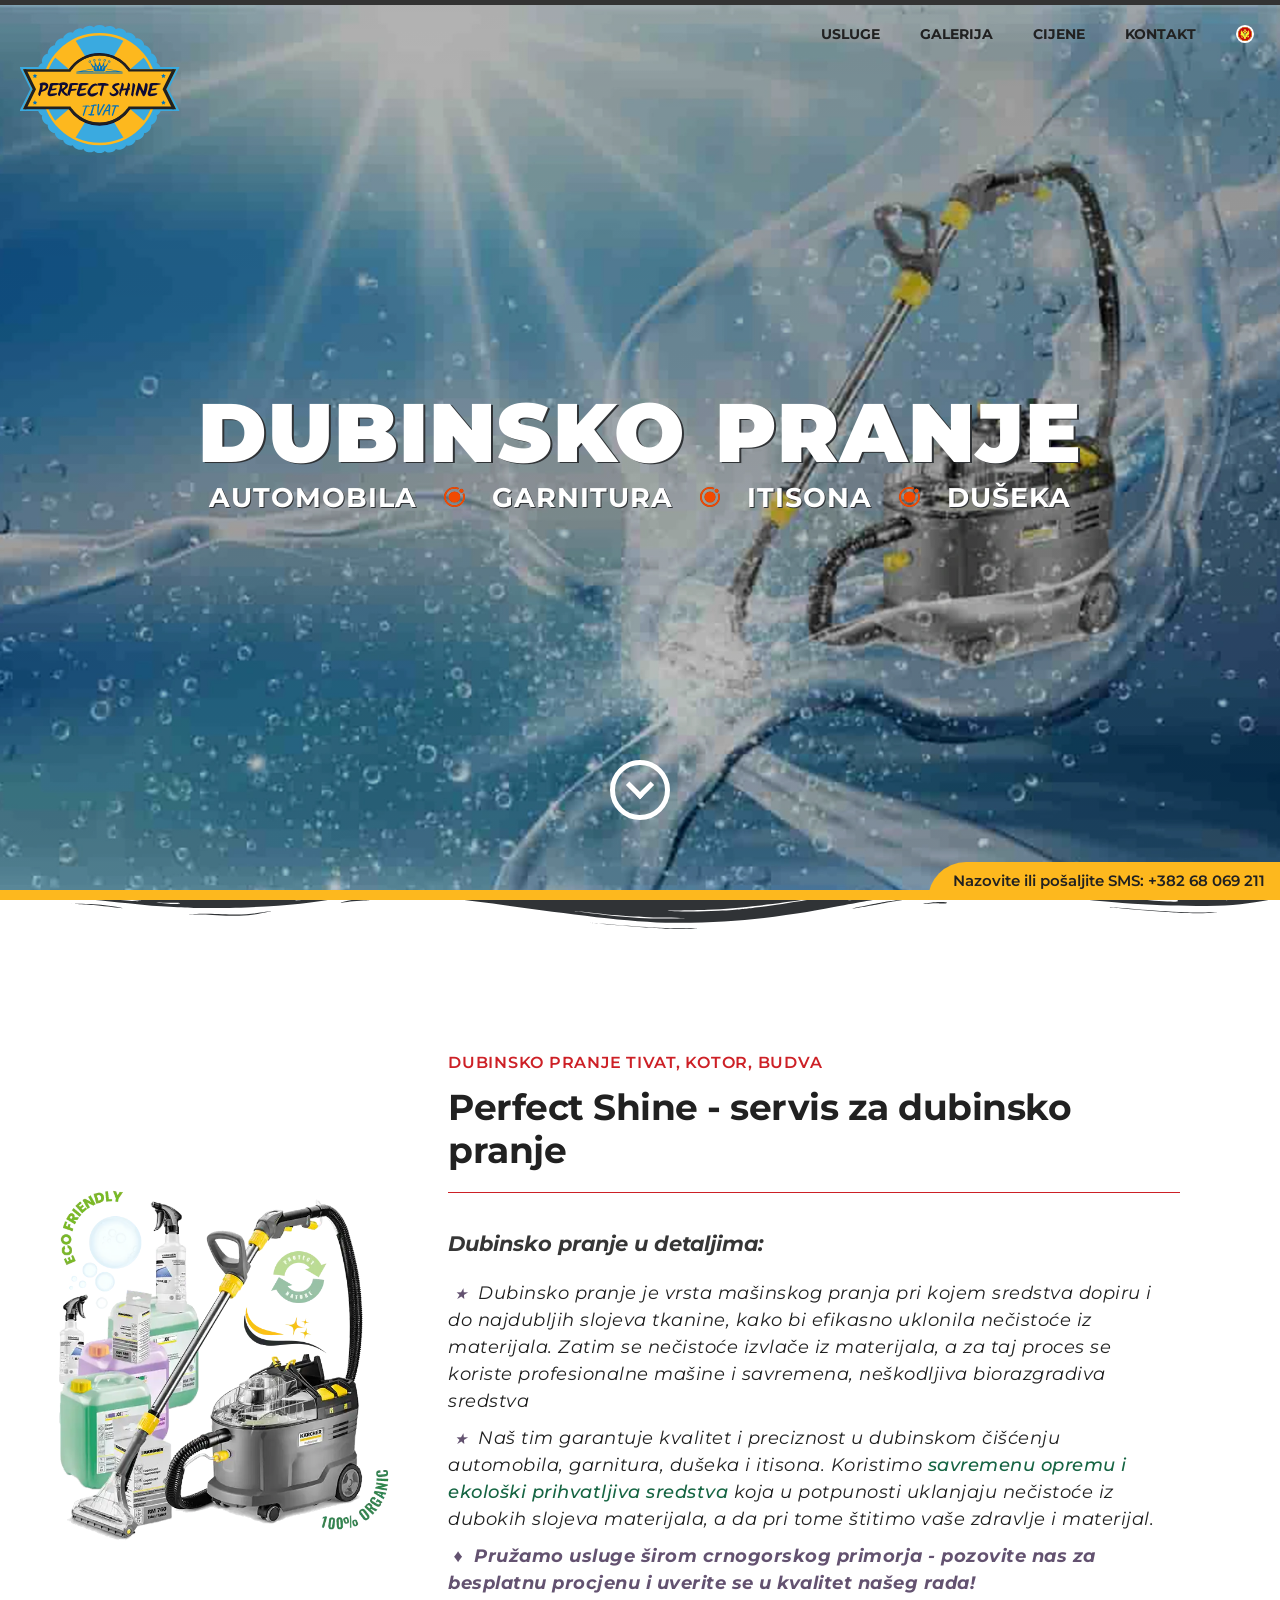
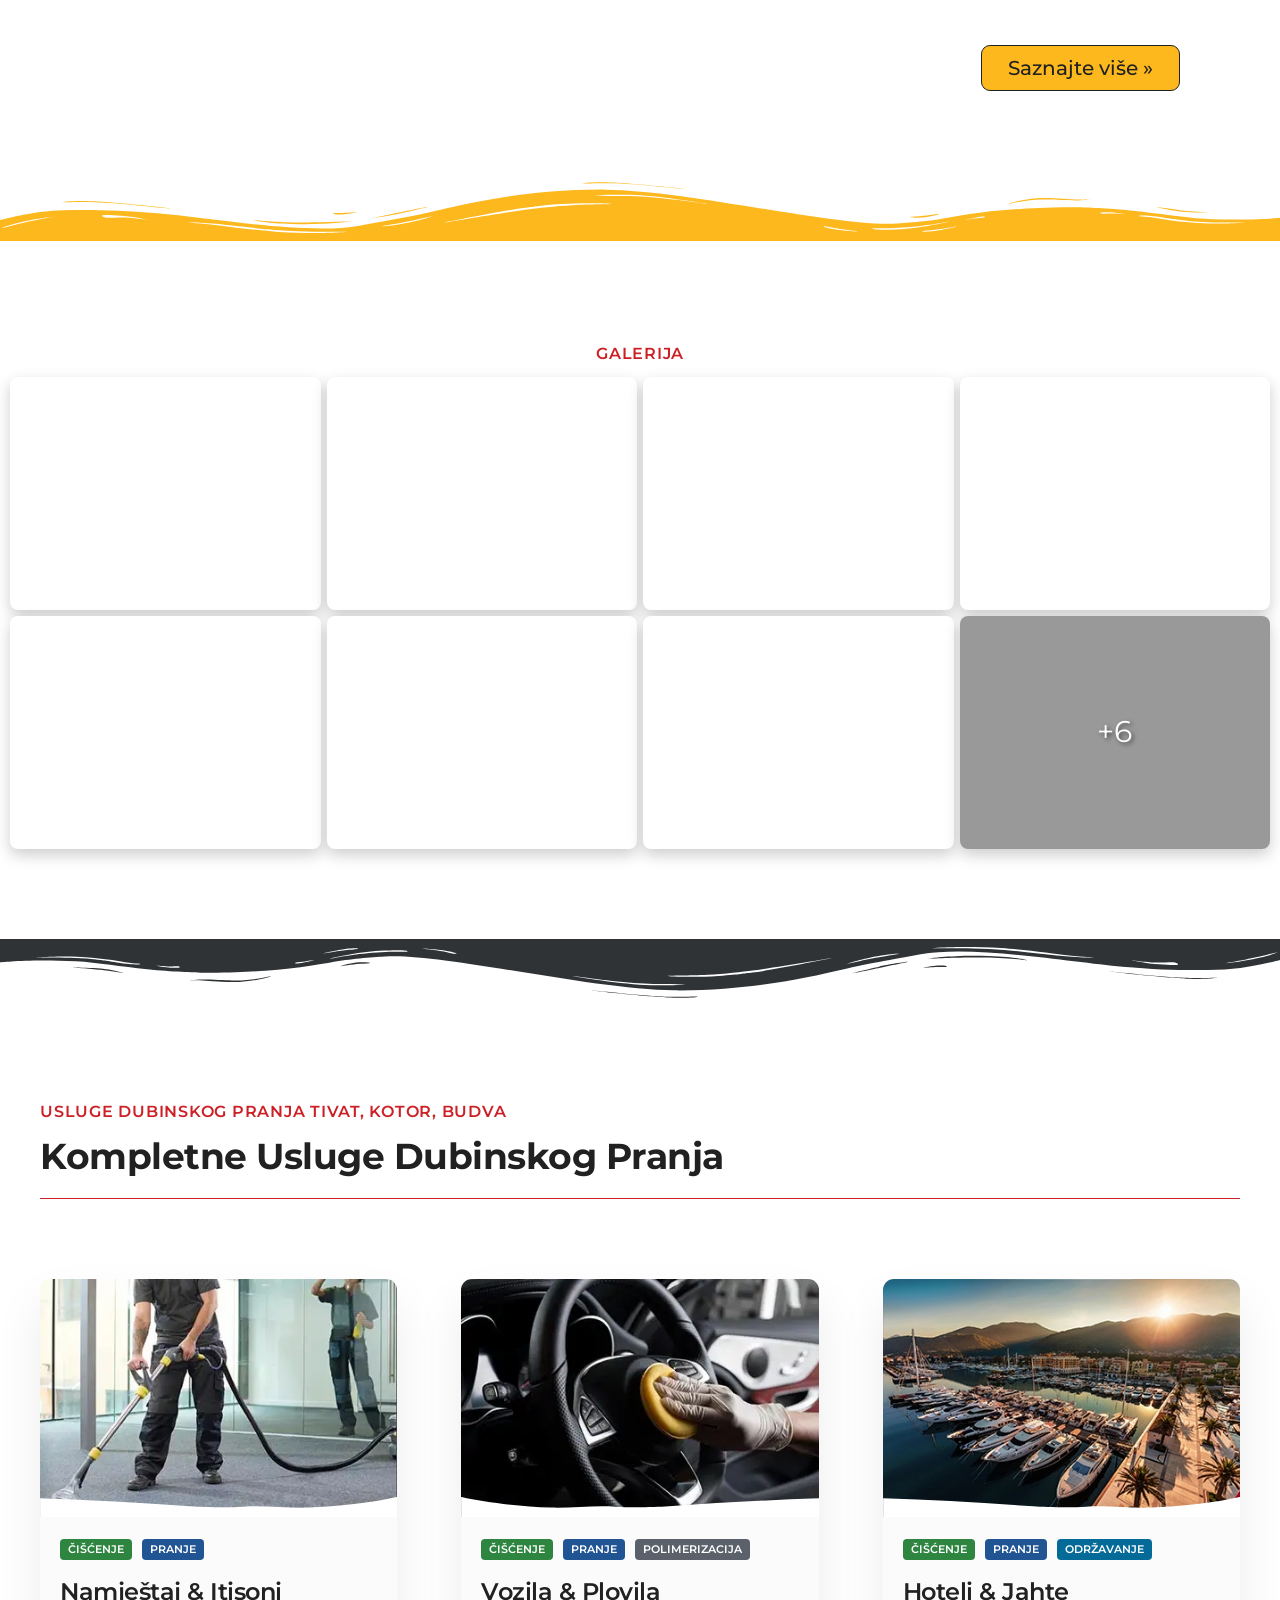
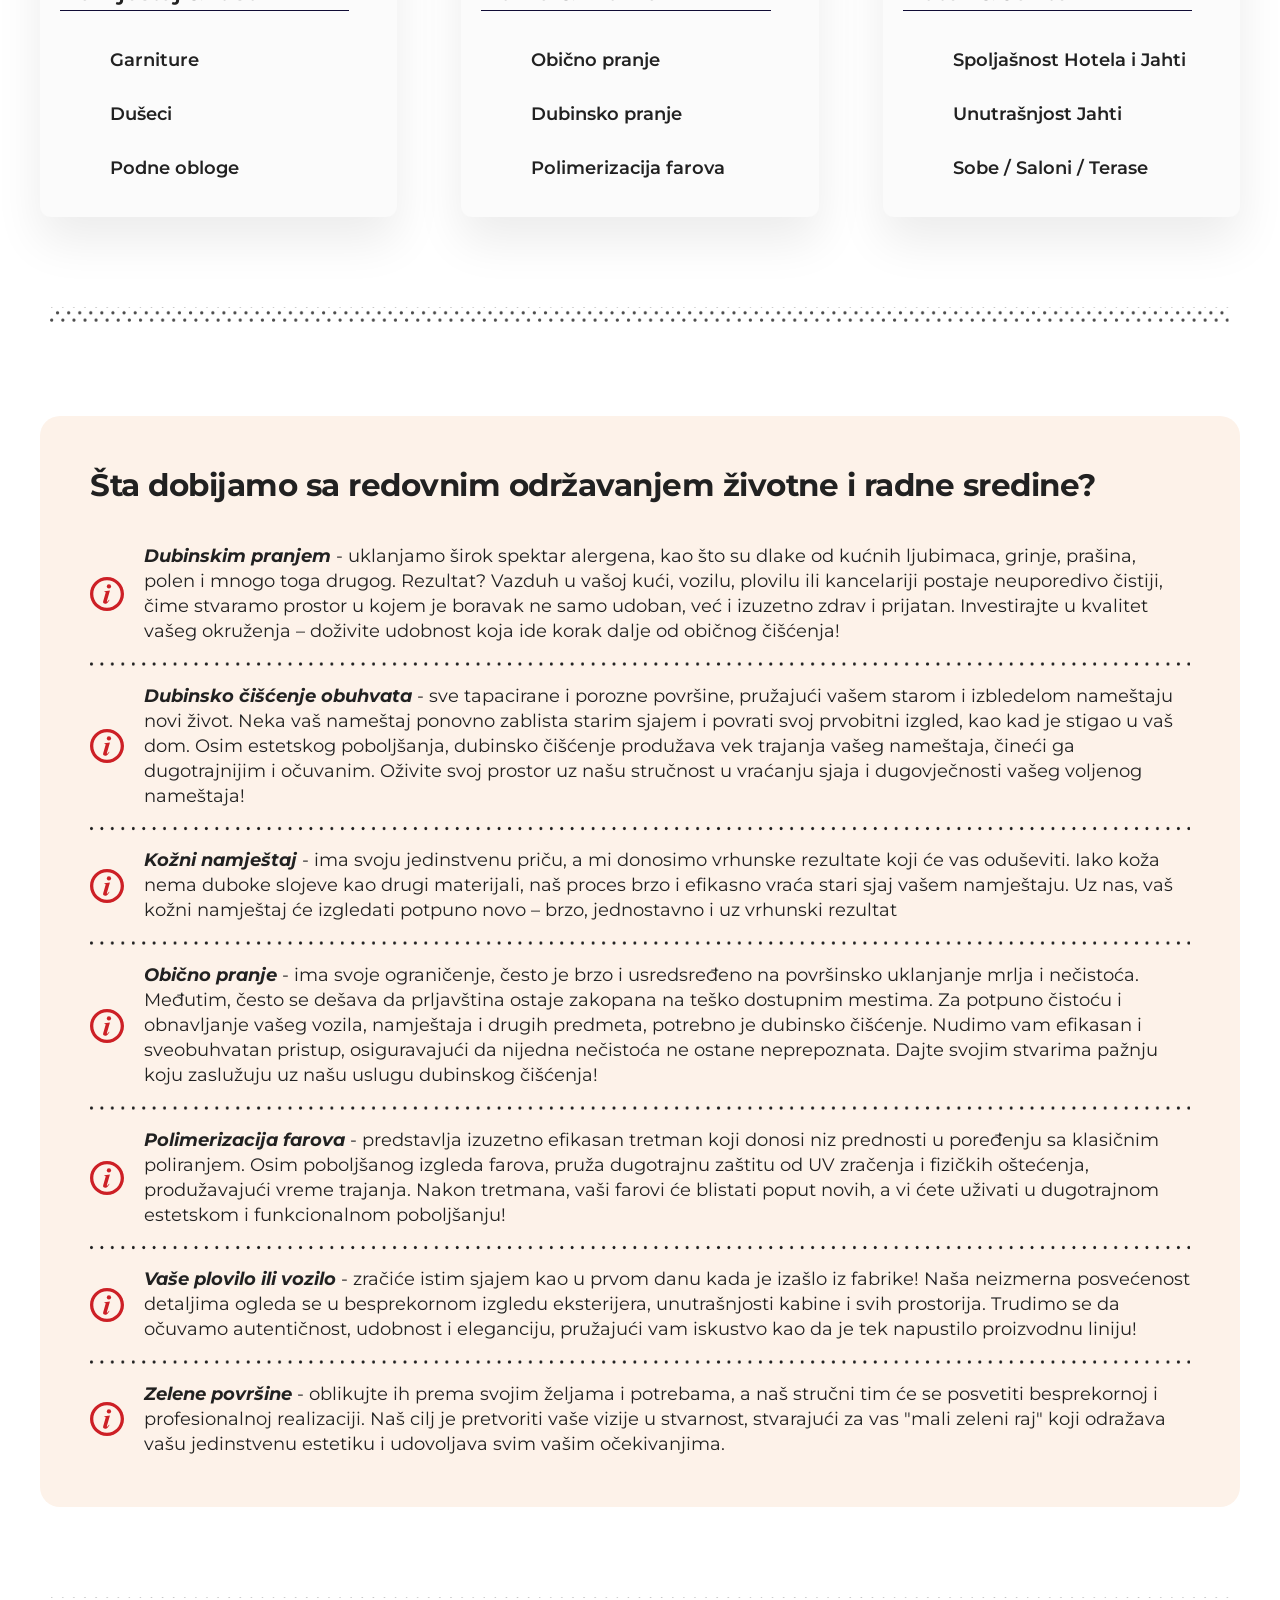
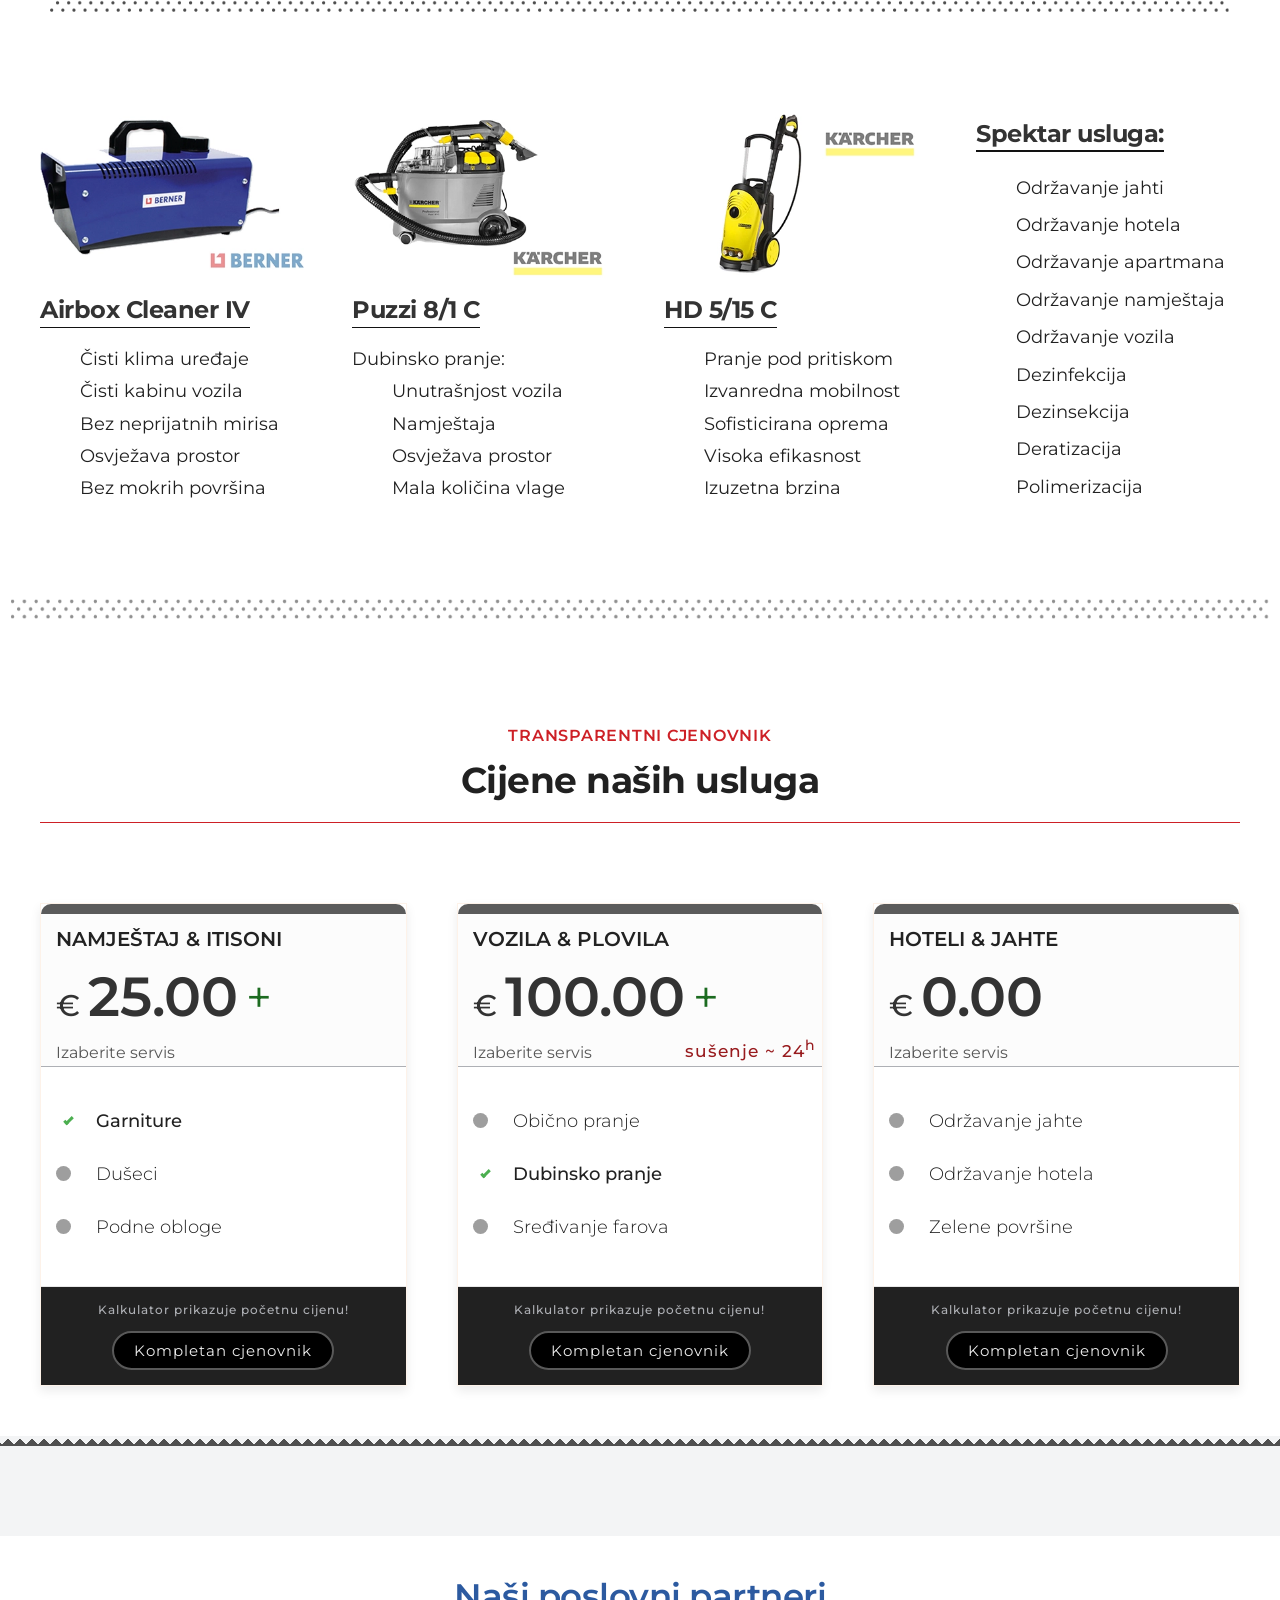
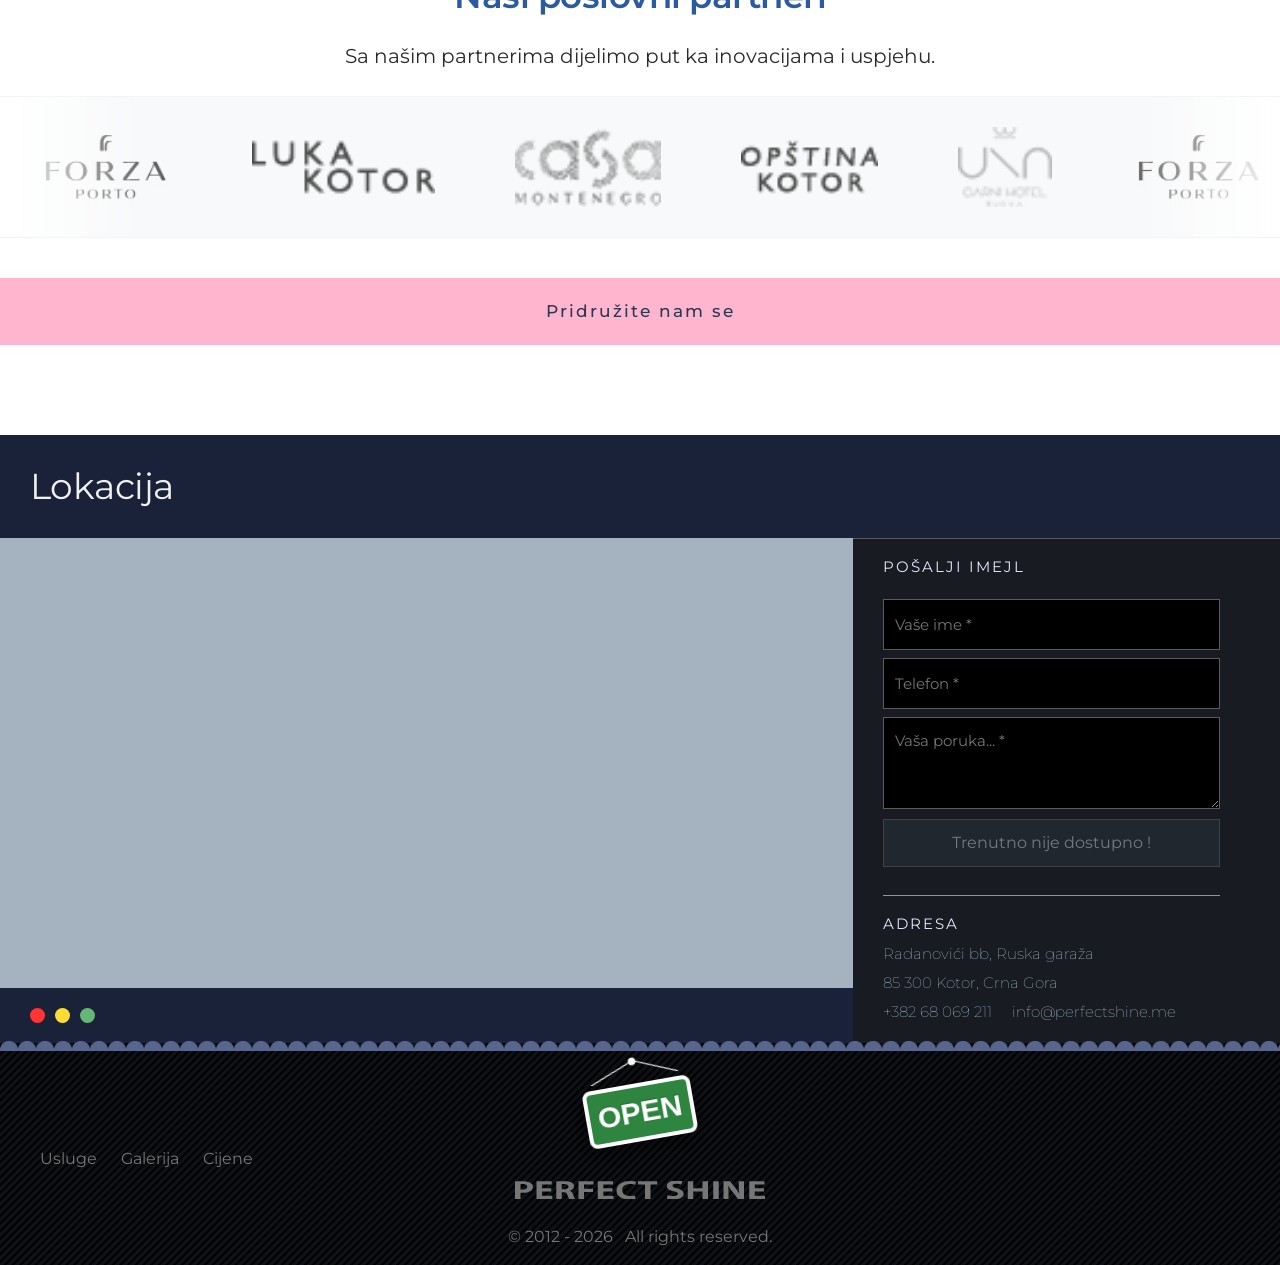
==== index.html @ 64f1d5a4 "add favicon for github" ====
<!DOCTYPE html>
<html lang="sr">

<head>
    <meta charset="UTF-8">
    <meta name="viewport" content="width=device-width, initial-scale=1.0">
    <meta name="google" content="notranslate">
    <meta name="theme-color" content="#fdc64a">
    <meta name="author" content="Siniša Terzić">

    <!-- SEO Meta Tags -->
    <meta name="description"
        content="Dubinsko pranje Tivat, Kotor, Budva | Čišćenje automobila, namještaja, jahti, hotela | Besplatna procjena | Radimo 7 dana | +382 68 069 211">
    <!-- SEO hreflang Tags -->
    <link rel="alternate" hreflang="sr-RS" href="https://perfectshine.me/">
    <link rel="alternate" hreflang="x-default" href="https://perfectshine.me/">

    <!-- Canonical URL -->
    <link rel="canonical" href="https://perfectshine.me/">

    <!-- Favicon sekcija -->
    <link rel="icon" href="/favicon.ico" sizes="any">
    <link rel="shortcut icon" type="image/x-icon" href="./favicon.ico">
    <link rel="icon" type="image/svg+xml" href="/favicon.svg">
    <link rel="icon" type="image/png" href="/favicon-96x96.png" sizes="96x96">
    <link rel="apple-touch-icon" href="/apple-touch-icon.png">
    <link rel="manifest" href="/site.webmanifest" />

    <title>Dubinsko Pranje Tivat, Kotor, Budva | Perfect Shine</title>

    <!-- CSS Stylesheets -->
    <link rel="stylesheet" href="css/base/reset.css">
    <link rel="stylesheet" href="css/base/variables.css">
    <link rel="stylesheet" href="css/base/typography.css">
    <link rel="stylesheet" href="css/utilities/spacing.css">
    <link rel="stylesheet" href="css/utilities/layout.css">
    <link rel="stylesheet" href="css/components/components.css">
    <link rel="stylesheet" href="css/sections/header.css">
    <link rel="stylesheet" href="css/sections/hero.css">
    <link rel="stylesheet" href="css/sections/about.css">
    <link rel="stylesheet" href="css/sections/gallery.css">
    <link rel="stylesheet" href="css/sections/service.css">
    <link rel="stylesheet" href="css/sections/pricing.css">
    <link rel="stylesheet" href="css/sections/partners.css">
    <link rel="stylesheet" href="css/sections/contact.css">
    <link rel="stylesheet" href="css/sections/footer.css">
    <link rel="stylesheet" href="css/global/queries.css">

    <!-- Icons -->
    <script type="module" src="https://unpkg.com/ionicons@5.4.0/dist/ionicons/ionicons.esm.js"></script>
    <script nomodule="" src="https://unpkg.com/ionicons@5.4.0/dist/ionicons/ionicons.js"></script>
</head>

<body>
    <!-- Loader -->
    <div class="loader-wrapper" id="loaderWrapper">
        <div class="loader-section section-left"></div>
        <div class="loader-section section-right"></div>
        <div class="loader"></div>
        <div class="loader-image">
            <img src="img/logo/logo.svg" alt="Logo loader center">
        </div>
    </div> <!-- end Loader -->


    <!-- HEADER ================================== -->
    <header class="header" id="header">
        <div class="nav flex justify-between pt-25 pr-20 pl-20">
            <!-- VELIKI LOGO (logo) i MALI LOGO (logo-sm) -->
            <a href="#hero">
                <img class="logo" width="100" height="80" alt="Dubinsko pranje logo" src="img/logo/logo.svg">
                <img class="logo-sm hidden" width="100" height="7" alt="Dubinsko pranje logo"
                    src="img/logo/logo-sm.svg">
            </a>

            <nav class="main-nav">
                <div class="main-nav-list flex align-center">
                    <a class="main-nav-link" href="#services" data-i18n="nav.services">Usluge</a>
                    <a class="main-nav-link" href="#gallerySection" data-i18n="nav.gallery">Galerija</a>
                    <a class="main-nav-link" href="#pricing" data-i18n="nav.pricing">Cijene</a>
                    <a class="main-nav-link" href="#contact" data-i18n="nav.contact">Kontakt</a>

                    <!-- Dugme za promenu jezika -->
                    <button id="languageImg" class="language-btn" type="button">
                        <img src="img/flag/mne+.svg" alt="Srpski" width="24" height="24">
                    </button>

                    <!-- PADAJUĆI MENI -->
                    <div class="language flex gap-5 hidden">
                        <button class="flagLink" data-lang-code="sr">
                            <img class="flag" src="img/flag/mne.svg" alt="Srpski" width="20" height="20">
                            Crnogorski
                        </button>
                        <button class="flagLink" data-lang-code="en">
                            <img class="flag" src="img/flag/eng.svg" alt="English" width="20" height="20">
                            English
                        </button>
                        <button class="flagLink" data-lang-code="ru">
                            <img class="flag" src="img/flag/rus.svg" alt="Русский" width="20" height="20">
                            Русский
                        </button>
                    </div>

                </div>
            </nav>

            <button class="btn-mobile-nav hidden">
                <ion-icon class="icon-mobile-nav" name="menu-outline"></ion-icon>
                <ion-icon class="icon-mobile-nav close hidden" name="close-outline"></ion-icon>
            </button>
        </div>
    </header> <!-- END HEADER -->


    <!-- HERO ================================== -->
    <section class="hero grid" id="hero">
        <div class="hero-text-box">
            <h1 class="h1" data-i18n="hero.title">DUBINSKO PRANJE</h1>

            <p>
                <span data-i18n="hero.item1">Automobila</span>
                <span class="hero-text-box-icon">
                    &nbsp;
                    <img class="header-icon" src="img/icon/header-icon.svg" alt="cristal clear icon">
                    &nbsp;
                </span>
                <span data-i18n="hero.item2">Garnitura</span>
                <span class="hero-text-box-icon">
                    &nbsp;
                    <img class="header-icon" src="img/icon/header-icon.svg" alt="cristal clear icon">
                    &nbsp;
                </span>
                <span data-i18n="hero.item3">Itisona</span>
                <span class="hero-text-box-icon">
                    &nbsp;
                    <img class="header-icon" src="img/icon/header-icon.svg" alt="cristal clear icon">
                    &nbsp;
                </span>
                <span data-i18n="hero.item4">Dušeka</span>
            </p>

            <div class="call-us top-left-radius">
                <span class="call-us-text" data-i18n="callUs.prompt">Nazovite ili pošaljite
                    SMS:
                </span>
                <span class="call-us-icon">
                    ☎&nbsp;
                </span>

                <button class="phone-number" data-i18n="callUs.number">+382 68 069 211</button>

                <div class="call-options flex hidden">
                    <a href="tel:+38268069211" class="call-option flex gap-10 align-center"><img
                            src="img/call/viber_152851.png" alt="phone" width="128" height="128">Phone</a>
                    <a href="viber://add?number=%2B38268069211" class="call-option flex gap-10 align-center"><img
                            src="img/call/viber_2504948.png" alt="viber" width="128" height="128"> Viber</a>
                    <a href="https://wa.me/38268069211" class="call-option flex gap-10 align-center"><img
                            src="img/call/whatsapp_3536445.png" alt="whatsapp" width="128" height="128"> WhatsApp</a>
                </div>
            </div>

            <a id="scroll-down-arrow" href="#about"><span class="scroll-down-arrow"
                    data-i18n="hero.aboutLink">About</span></a>
        </div>
    </section> <!-- END HERO -->


    <!-- BORDER - dark fill top -->
    <div class="elementor-shape-1">
        <svg xmlns="http://www.w3.org/2000/svg" viewBox="0 0 283.5 27.8" preserveAspectRatio="none">
            <path class="elementor-shape-fill"
                d="M283.5,9.7c0,0-7.3,4.3-14,4.6c-6.8,0.3-12.6,0-20.9-1.5c-11.3-2-33.1-10.1-44.7-5.7	s-12.1,4.6-18,7.4c-6.6,3.2-20,9.6-36.6,9.3C131.6,23.5,99.5,7.2,86.3,8c-1.4,0.1-6.6,0.8-10.5,2c-3.8,1.2-9.4,3.8-17,4.7	c-3.2,0.4-8.3,1.1-14.2,0.9c-1.5-0.1-6.3-0.4-12-1.6c-5.7-1.2-11-3.1-15.8-3.7C6.5,9.2,0,10.8,0,10.8V0h283.5V9.7z M260.8,11.3	c-0.7-1-2-0.4-4.3-0.4c-2.3,0-6.1-1.2-5.8-1.1c0.3,0.1,3.1,1.5,6,1.9C259.7,12.2,261.4,12.3,260.8,11.3z M242.4,8.6	c0,0-2.4-0.2-5.6-0.9c-3.2-0.8-10.3-2.8-15.1-3.5c-8.2-1.1-15.8,0-15.1,0.1c0.8,0.1,9.6-0.6,17.6,1.1c3.3,0.7,9.3,2.2,12.4,2.7	C239.9,8.7,242.4,8.6,242.4,8.6z M185.2,8.5c1.7-0.7-13.3,4.7-18.5,6.1c-2.1,0.6-6.2,1.6-10,2c-3.9,0.4-8.9,0.4-8.8,0.5	c0,0.2,5.8,0.8,11.2,0c5.4-0.8,5.2-1.1,7.6-1.6C170.5,14.7,183.5,9.2,185.2,8.5z M199.1,6.9c0.2,0-0.8-0.4-4.8,1.1	c-4,1.5-6.7,3.5-6.9,3.7c-0.2,0.1,3.5-1.8,6.6-3C197,7.5,199,6.9,199.1,6.9z M283,6c-0.1,0.1-1.9,1.1-4.8,2.5s-6.9,2.8-6.7,2.7	c0.2,0,3.5-0.6,7.4-2.5C282.8,6.8,283.1,5.9,283,6z M31.3,11.6c0.1-0.2-1.9-0.2-4.5-1.2s-5.4-1.6-7.8-2C15,7.6,7.3,8.5,7.7,8.6	C8,8.7,15.9,8.3,20.2,9.3c2.2,0.5,2.4,0.5,5.7,1.6S31.2,11.9,31.3,11.6z M73,9.2c0.4-0.1,3.5-1.6,8.4-2.6c4.9-1.1,8.9-0.5,8.9-0.8	c0-0.3-1-0.9-6.2-0.3S72.6,9.3,73,9.2z M71.6,6.7C71.8,6.8,75,5.4,77.3,5c2.3-0.3,1.9-0.5,1.9-0.6c0-0.1-1.1-0.2-2.7,0.2	C74.8,5.1,71.4,6.6,71.6,6.7z M93.6,4.4c0.1,0.2,3.5,0.8,5.6,1.8c2.1,1,1.8,0.6,1.9,0.5c0.1-0.1-0.8-0.8-2.4-1.3	C97.1,4.8,93.5,4.2,93.6,4.4z M65.4,11.1c-0.1,0.3,0.3,0.5,1.9-0.2s2.6-1.3,2.2-1.2s-0.9,0.4-2.5,0.8C65.3,10.9,65.5,10.8,65.4,11.1	z M34.5,12.4c-0.2,0,2.1,0.8,3.3,0.9c1.2,0.1,2,0.1,2-0.2c0-0.3-0.1-0.5-1.6-0.4C36.6,12.8,34.7,12.4,34.5,12.4z M152.2,21.1	c-0.1,0.1-2.4-0.3-7.5-0.3c-5,0-13.6-2.4-17.2-3.5c-3.6-1.1,10,3.9,16.5,4.1C150.5,21.6,152.3,21,152.2,21.1z">
            </path>
            <path class="elementor-shape-fill"
                d="M269.6,18c-0.1-0.1-4.6,0.3-7.2,0c-7.3-0.7-17-3.2-16.6-2.9c0.4,0.3,13.7,3.1,17,3.3	C267.7,18.8,269.7,18,269.6,18z">
            </path>
            <path class="elementor-shape-fill"
                d="M227.4,9.8c-0.2-0.1-4.5-1-9.5-1.2c-5-0.2-12.7,0.6-12.3,0.5c0.3-0.1,5.9-1.8,13.3-1.2	S227.6,9.9,227.4,9.8z">
            </path>
            <path class="elementor-shape-fill"
                d="M204.5,13.4c-0.1-0.1,2-1,3.2-1.1c1.2-0.1,2,0,2,0.3c0,0.3-0.1,0.5-1.6,0.4	C206.4,12.9,204.6,13.5,204.5,13.4z">
            </path>
            <path class="elementor-shape-fill"
                d="M201,10.6c0-0.1-4.4,1.2-6.3,2.2c-1.9,0.9-6.2,3.1-6.1,3.1c0.1,0.1,4.2-1.6,6.3-2.6	S201,10.7,201,10.6z">
            </path>
            <path class="elementor-shape-fill"
                d="M154.5,26.7c-0.1-0.1-4.6,0.3-7.2,0c-7.3-0.7-17-3.2-16.6-2.9c0.4,0.3,13.7,3.1,17,3.3	C152.6,27.5,154.6,26.8,154.5,26.7z">
            </path>
            <path class="elementor-shape-fill"
                d="M41.9,19.3c0,0,1.2-0.3,2.9-0.1c1.7,0.2,5.8,0.9,8.2,0.7c4.2-0.4,7.4-2.7,7-2.6	c-0.4,0-4.3,2.2-8.6,1.9c-1.8-0.1-5.1-0.5-6.7-0.4S41.9,19.3,41.9,19.3z">
            </path>
            <path class="elementor-shape-fill"
                d="M75.5,12.6c0.2,0.1,2-0.8,4.3-1.1c2.3-0.2,2.1-0.3,2.1-0.5c0-0.1-1.8-0.4-3.4,0	C76.9,11.5,75.3,12.5,75.5,12.6z">
            </path>
            <path class="elementor-shape-fill"
                d="M15.6,13.2c0-0.1,4.3,0,6.7,0.5c2.4,0.5,5,1.9,5,2c0,0.1-2.7-0.8-5.1-1.4	C19.9,13.7,15.7,13.3,15.6,13.2z">
            </path>
        </svg>
    </div>


    <!-- ABOUT ================================== -->
    <section class="section-about pt-90 mb-90 grid col-40-60" id="about">
        <div class="clear-effect">
            <img class="img about-photo" width="770" height="650" src="img/about/puzi-hero+.webp"
                alt="Perfect Shine - servis za dubinsko pranje">
        </div>

        <div class="aboutUs">
            <span class="subheading" data-i18n="about.subheading">Dubinsko pranje Tivat, Kotor, Budva</span>
            <h2 class="h2" data-i18n="about.title">Perfect Shine - servis za dubinsko pranje</h2>

            <div class="about-description grid gap-10">
                <h3 class="lead text-i" data-i18n-html="about.lead">
                    <strong>Dubinsko pranje u detaljima:</strong>
                </h3>

                <p class="p text-i" data-i18n-html="about.description1">
                    &nbsp;<span style="color: #635270; font-size: 1.5rem;">&#9733;</span>&nbsp;&nbsp;Dubinsko pranje je
                    vrsta mašinskog pranja pri kojem sredstva dopiru i do najdubljih slojeva tkanine, kako bi efikasno
                    uklonila nečistoće iz materijala. Zatim se nečistoće izvlače iz materijala, a za taj proces se
                    koriste profesionalne mašine i savremena, neškodljiva biorazgradiva sredstva
                </p>

                <p class="p text-i" data-i18n-html="about.description2">
                    &nbsp;<span style="color: #635270; font-size: 1.5rem;">&#9733;</span>&nbsp;&nbsp;Naš tim garantuje
                    kvalitet i preciznost u dubinskom čišćenju automobila, garnitura, dušeka i itisona. Koristimo <a
                        href="#featuree" class="link">savremenu opremu i ekološki prihvatljiva sredstva</a> koja u
                    potpunosti uklanjaju nečistoće iz dubokih slojeva materijala, a da pri tome štitimo vaše zdravlje i
                    materijal.
                </p>

                <p class="p text-i" data-i18n-html="about.description3">
                    &nbsp;<span style="color: #635270; font-size: 1.8rem;">&#9830;</span>&nbsp;&nbsp;<strong
                        class="highlighting">Pružamo usluge širom crnogorskog primorja - pozovite nas za besplatnu
                        procjenu i uverite se u kvalitet našeg rada!</strong>
                </p>
            </div>

            <div class="btn-aboutUs">
                <a href="#services" class="btn btn--full" data-i18n="about.button">Saznajte više &#187;</a>
            </div>
        </div>
    </section> <!-- END ABOUT -->


    <!-- BORDER - yellow fill top -->
    <div class="elementor-shape-3">
        <svg xmlns="http://www.w3.org/2000/svg" viewBox="0 0 283.5 27.8" preserveAspectRatio="none">
            <path class="elementor-shape-fill"
                d="M283.5,9.7c0,0-7.3,4.3-14,4.6c-6.8,0.3-12.6,0-20.9-1.5c-11.3-2-33.1-10.1-44.7-5.7	s-12.1,4.6-18,7.4c-6.6,3.2-20,9.6-36.6,9.3C131.6,23.5,99.5,7.2,86.3,8c-1.4,0.1-6.6,0.8-10.5,2c-3.8,1.2-9.4,3.8-17,4.7	c-3.2,0.4-8.3,1.1-14.2,0.9c-1.5-0.1-6.3-0.4-12-1.6c-5.7-1.2-11-3.1-15.8-3.7C6.5,9.2,0,10.8,0,10.8V0h283.5V9.7z M260.8,11.3	c-0.7-1-2-0.4-4.3-0.4c-2.3,0-6.1-1.2-5.8-1.1c0.3,0.1,3.1,1.5,6,1.9C259.7,12.2,261.4,12.3,260.8,11.3z M242.4,8.6	c0,0-2.4-0.2-5.6-0.9c-3.2-0.8-10.3-2.8-15.1-3.5c-8.2-1.1-15.8,0-15.1,0.1c0.8,0.1,9.6-0.6,17.6,1.1c3.3,0.7,9.3,2.2,12.4,2.7	C239.9,8.7,242.4,8.6,242.4,8.6z M185.2,8.5c1.7-0.7-13.3,4.7-18.5,6.1c-2.1,0.6-6.2,1.6-10,2c-3.9,0.4-8.9,0.4-8.8,0.5	c0,0.2,5.8,0.8,11.2,0c5.4-0.8,5.2-1.1,7.6-1.6C170.5,14.7,183.5,9.2,185.2,8.5z M199.1,6.9c0.2,0-0.8-0.4-4.8,1.1	c-4,1.5-6.7,3.5-6.9,3.7c-0.2,0.1,3.5-1.8,6.6-3C197,7.5,199,6.9,199.1,6.9z M283,6c-0.1,0.1-1.9,1.1-4.8,2.5s-6.9,2.8-6.7,2.7	c0.2,0,3.5-0.6,7.4-2.5C282.8,6.8,283.1,5.9,283,6z M31.3,11.6c0.1-0.2-1.9-0.2-4.5-1.2s-5.4-1.6-7.8-2C15,7.6,7.3,8.5,7.7,8.6	C8,8.7,15.9,8.3,20.2,9.3c2.2,0.5,2.4,0.5,5.7,1.6S31.2,11.9,31.3,11.6z M73,9.2c0.4-0.1,3.5-1.6,8.4-2.6c4.9-1.1,8.9-0.5,8.9-0.8	c0-0.3-1-0.9-6.2-0.3S72.6,9.3,73,9.2z M71.6,6.7C71.8,6.8,75,5.4,77.3,5c2.3-0.3,1.9-0.5,1.9-0.6c0-0.1-1.1-0.2-2.7,0.2	C74.8,5.1,71.4,6.6,71.6,6.7z M93.6,4.4c0.1,0.2,3.5,0.8,5.6,1.8c2.1,1,1.8,0.6,1.9,0.5c0.1-0.1-0.8-0.8-2.4-1.3	C97.1,4.8,93.5,4.2,93.6,4.4z M65.4,11.1c-0.1,0.3,0.3,0.5,1.9-0.2s2.6-1.3,2.2-1.2s-0.9,0.4-2.5,0.8C65.3,10.9,65.5,10.8,65.4,11.1	z M34.5,12.4c-0.2,0,2.1,0.8,3.3,0.9c1.2,0.1,2,0.1,2-0.2c0-0.3-0.1-0.5-1.6-0.4C36.6,12.8,34.7,12.4,34.5,12.4z M152.2,21.1	c-0.1,0.1-2.4-0.3-7.5-0.3c-5,0-13.6-2.4-17.2-3.5c-3.6-1.1,10,3.9,16.5,4.1C150.5,21.6,152.3,21,152.2,21.1z">
            </path>
            <path class="elementor-shape-fill"
                d="M269.6,18c-0.1-0.1-4.6,0.3-7.2,0c-7.3-0.7-17-3.2-16.6-2.9c0.4,0.3,13.7,3.1,17,3.3	C267.7,18.8,269.7,18,269.6,18z">
            </path>
            <path class="elementor-shape-fill"
                d="M227.4,9.8c-0.2-0.1-4.5-1-9.5-1.2c-5-0.2-12.7,0.6-12.3,0.5c0.3-0.1,5.9-1.8,13.3-1.2	S227.6,9.9,227.4,9.8z">
            </path>
            <path class="elementor-shape-fill"
                d="M204.5,13.4c-0.1-0.1,2-1,3.2-1.1c1.2-0.1,2,0,2,0.3c0,0.3-0.1,0.5-1.6,0.4	C206.4,12.9,204.6,13.5,204.5,13.4z">
            </path>
            <path class="elementor-shape-fill"
                d="M201,10.6c0-0.1-4.4,1.2-6.3,2.2c-1.9,0.9-6.2,3.1-6.1,3.1c0.1,0.1,4.2-1.6,6.3-2.6	S201,10.7,201,10.6z">
            </path>
            <path class="elementor-shape-fill"
                d="M154.5,26.7c-0.1-0.1-4.6,0.3-7.2,0c-7.3-0.7-17-3.2-16.6-2.9c0.4,0.3,13.7,3.1,17,3.3	C152.6,27.5,154.6,26.8,154.5,26.7z">
            </path>
            <path class="elementor-shape-fill"
                d="M41.9,19.3c0,0,1.2-0.3,2.9-0.1c1.7,0.2,5.8,0.9,8.2,0.7c4.2-0.4,7.4-2.7,7-2.6	c-0.4,0-4.3,2.2-8.6,1.9c-1.8-0.1-5.1-0.5-6.7-0.4S41.9,19.3,41.9,19.3z">
            </path>
            <path class="elementor-shape-fill"
                d="M75.5,12.6c0.2,0.1,2-0.8,4.3-1.1c2.3-0.2,2.1-0.3,2.1-0.5c0-0.1-1.8-0.4-3.4,0	C76.9,11.5,75.3,12.5,75.5,12.6z">
            </path>
            <path class="elementor-shape-fill"
                d="M15.6,13.2c0-0.1,4.3,0,6.7,0.5c2.4,0.5,5,1.9,5,2c0,0.1-2.7-0.8-5.1-1.4	C19.9,13.7,15.7,13.3,15.6,13.2z">
            </path>
        </svg>
    </div>

    <!-- GALLERY ================================== -->
    <section class="gallery-container pt-90 pb-90" id="gallerySection">

        <span class="subheading text-c" data-i18n="gallery.subheading">Galerija</span>

        <!-- Galerija -->
        <div id="gallery" class="gallery"></div>

        <!-- Modal -->
        <div id="gallery-modal" class="gallery-modal">
            <div class="gallery-modal-content">
                <!-- Navigacijske strelice -->
                <button id="gallery-prev-btn" class="gallery-nav-btn" title="Prethodna slika">‹</button>
                <button id="gallery-next-btn" class="gallery-nav-btn" title="Sljedeća slika">›</button>

                <!-- Zatvaranje -->
                <span id="gallery-close-btn" class="gallery-close" title="Zatvori">×</span>

                <!-- Slika kontejner -->
                <div id="gallery-modal-image-container" class="gallery-modal-image-container">
                    <img id="gallery-modal-image" src="" alt="Pregled slike iz galerije" class="gallery-modal-image">
                </div>

                <!-- Indikatori -->
                <div id="gallery-image-indicators" class="gallery-image-indicators"></div>
            </div>
        </div>
    </section> <!-- END GALLERY -->


    <!-- BORDER - dark fill bottom -->
    <div class="elementor-shape-2">
        <svg xmlns="http://www.w3.org/2000/svg" viewBox="0 0 283.5 27.8" preserveAspectRatio="none">
            <path class="elementor-shape-fill"
                d="M283.5,9.7c0,0-7.3,4.3-14,4.6c-6.8,0.3-12.6,0-20.9-1.5c-11.3-2-33.1-10.1-44.7-5.7	s-12.1,4.6-18,7.4c-6.6,3.2-20,9.6-36.6,9.3C131.6,23.5,99.5,7.2,86.3,8c-1.4,0.1-6.6,0.8-10.5,2c-3.8,1.2-9.4,3.8-17,4.7	c-3.2,0.4-8.3,1.1-14.2,0.9c-1.5-0.1-6.3-0.4-12-1.6c-5.7-1.2-11-3.1-15.8-3.7C6.5,9.2,0,10.8,0,10.8V0h283.5V9.7z M260.8,11.3	c-0.7-1-2-0.4-4.3-0.4c-2.3,0-6.1-1.2-5.8-1.1c0.3,0.1,3.1,1.5,6,1.9C259.7,12.2,261.4,12.3,260.8,11.3z M242.4,8.6	c0,0-2.4-0.2-5.6-0.9c-3.2-0.8-10.3-2.8-15.1-3.5c-8.2-1.1-15.8,0-15.1,0.1c0.8,0.1,9.6-0.6,17.6,1.1c3.3,0.7,9.3,2.2,12.4,2.7	C239.9,8.7,242.4,8.6,242.4,8.6z M185.2,8.5c1.7-0.7-13.3,4.7-18.5,6.1c-2.1,0.6-6.2,1.6-10,2c-3.9,0.4-8.9,0.4-8.8,0.5	c0,0.2,5.8,0.8,11.2,0c5.4-0.8,5.2-1.1,7.6-1.6C170.5,14.7,183.5,9.2,185.2,8.5z M199.1,6.9c0.2,0-0.8-0.4-4.8,1.1	c-4,1.5-6.7,3.5-6.9,3.7c-0.2,0.1,3.5-1.8,6.6-3C197,7.5,199,6.9,199.1,6.9z M283,6c-0.1,0.1-1.9,1.1-4.8,2.5s-6.9,2.8-6.7,2.7	c0.2,0,3.5-0.6,7.4-2.5C282.8,6.8,283.1,5.9,283,6z M31.3,11.6c0.1-0.2-1.9-0.2-4.5-1.2s-5.4-1.6-7.8-2C15,7.6,7.3,8.5,7.7,8.6	C8,8.7,15.9,8.3,20.2,9.3c2.2,0.5,2.4,0.5,5.7,1.6S31.2,11.9,31.3,11.6z M73,9.2c0.4-0.1,3.5-1.6,8.4-2.6c4.9-1.1,8.9-0.5,8.9-0.8	c0-0.3-1-0.9-6.2-0.3S72.6,9.3,73,9.2z M71.6,6.7C71.8,6.8,75,5.4,77.3,5c2.3-0.3,1.9-0.5,1.9-0.6c0-0.1-1.1-0.2-2.7,0.2	C74.8,5.1,71.4,6.6,71.6,6.7z M93.6,4.4c0.1,0.2,3.5,0.8,5.6,1.8c2.1,1,1.8,0.6,1.9,0.5c0.1-0.1-0.8-0.8-2.4-1.3	C97.1,4.8,93.5,4.2,93.6,4.4z M65.4,11.1c-0.1,0.3,0.3,0.5,1.9-0.2s2.6-1.3,2.2-1.2s-0.9,0.4-2.5,0.8C65.3,10.9,65.5,10.8,65.4,11.1	z M34.5,12.4c-0.2,0,2.1,0.8,3.3,0.9c1.2,0.1,2,0.1,2-0.2c0-0.3-0.1-0.5-1.6-0.4C36.6,12.8,34.7,12.4,34.5,12.4z M152.2,21.1	c-0.1,0.1-2.4-0.3-7.5-0.3c-5,0-13.6-2.4-17.2-3.5c-3.6-1.1,10,3.9,16.5,4.1C150.5,21.6,152.3,21,152.2,21.1z">
            </path>
            <path class="elementor-shape-fill"
                d="M269.6,18c-0.1-0.1-4.6,0.3-7.2,0c-7.3-0.7-17-3.2-16.6-2.9c0.4,0.3,13.7,3.1,17,3.3	C267.7,18.8,269.7,18,269.6,18z">
            </path>
            <path class="elementor-shape-fill"
                d="M227.4,9.8c-0.2-0.1-4.5-1-9.5-1.2c-5-0.2-12.7,0.6-12.3,0.5c0.3-0.1,5.9-1.8,13.3-1.2	S227.6,9.9,227.4,9.8z">
            </path>
            <path class="elementor-shape-fill"
                d="M204.5,13.4c-0.1-0.1,2-1,3.2-1.1c1.2-0.1,2,0,2,0.3c0,0.3-0.1,0.5-1.6,0.4	C206.4,12.9,204.6,13.5,204.5,13.4z">
            </path>
            <path class="elementor-shape-fill"
                d="M201,10.6c0-0.1-4.4,1.2-6.3,2.2c-1.9,0.9-6.2,3.1-6.1,3.1c0.1,0.1,4.2-1.6,6.3-2.6	S201,10.7,201,10.6z">
            </path>
            <path class="elementor-shape-fill"
                d="M154.5,26.7c-0.1-0.1-4.6,0.3-7.2,0c-7.3-0.7-17-3.2-16.6-2.9c0.4,0.3,13.7,3.1,17,3.3	C152.6,27.5,154.6,26.8,154.5,26.7z">
            </path>
            <path class="elementor-shape-fill"
                d="M41.9,19.3c0,0,1.2-0.3,2.9-0.1c1.7,0.2,5.8,0.9,8.2,0.7c4.2-0.4,7.4-2.7,7-2.6	c-0.4,0-4.3,2.2-8.6,1.9c-1.8-0.1-5.1-0.5-6.7-0.4S41.9,19.3,41.9,19.3z">
            </path>
            <path class="elementor-shape-fill"
                d="M75.5,12.6c0.2,0.1,2-0.8,4.3-1.1c2.3-0.2,2.1-0.3,2.1-0.5c0-0.1-1.8-0.4-3.4,0	C76.9,11.5,75.3,12.5,75.5,12.6z">
            </path>
            <path class="elementor-shape-fill"
                d="M15.6,13.2c0-0.1,4.3,0,6.7,0.5c2.4,0.5,5,1.9,5,2c0,0.1-2.7-0.8-5.1-1.4	C19.9,13.7,15.7,13.3,15.6,13.2z">
            </path>
        </svg>
    </div>

    <!-- SEVICES ================================== -->
    <section class="pt-90 mb-90 section-services" id="services">

        <div class="container">
            <span class="subheading" data-i18n="services.subheading">usluge dubinskog pranja tivat, kotor, budva</span>
            <h2 class="h2" data-i18n="services.title">
                Kompletne Usluge Dubinskog Pranja
            </h2>
        </div>


        <div class="container grid col-3 services">

            <!-- 1 -->
            <div class="service">

                <div class="relative overflow-hidden">
                    <div class="darkening-effect relative">
                        <img src="img/services/furniture-washing.webp" width="500" height="367"
                            class="img service-photo" alt="Dubinsko pranje">
                        <img src="img/border/img-bottom-1.svg" width="1680" height="95" class="img absolute img-bottom"
                            alt="image bottom effect">
                    </div>
                    <div class="service-photo-link absolute flex-space-between">
                        <a class="" href="#gallerySection" data-i18n="services.service1.links.gallery">Galerija</a>
                        <a class="" href="#pricing" data-i18n="services.service1.links.pricing">Cijene</a>
                    </div>
                </div>

                <div class="service-content">
                    <div class="activities">
                        <span class="activity p-sm activity-cleaning"
                            data-i18n="services.service1.activities.cleaning">Čišćenje</span>
                        <span class="activity p-sm activity-washing"
                            data-i18n="services.service1.activities.washing">Pranje</span>
                    </div>

                    <h3 class="service-title h3" data-i18n="services.service1.title">Namještaj & Itisoni</h3>
                    <ul class="activity-attributes">
                        <li class="activity-attribute p">
                            <ion-icon class="service-icon" name="arrow-redo-outline"></ion-icon>
                            <span data-i18n="services.service1.items.furniture"><strong>Garniture</strong></span>
                        </li>
                        <li class="activity-attribute p">
                            <ion-icon class="service-icon" name="arrow-redo-outline"></ion-icon>
                            <span data-i18n="services.service1.items.mattresses"><strong>Dušeci</strong></span>
                        </li>
                        <li class="activity-attribute p">
                            <ion-icon class="service-icon" name="arrow-redo-outline"></ion-icon>
                            <span data-i18n="services.service1.items.cushions"><strong>Podne obloge</strong></span>
                        </li>
                    </ul>
                </div>

            </div>

            <!-- 2 -->
            <div class="service">

                <div class="relative overflow-hidden">
                    <div class="darkening-effect">
                        <img src="img/services/car--wash.webp" width="500" height="367" class="img service-photo"
                            alt="Mašinsko čišćenje vozila i plovila">
                        <img src="img/border/img-bottom-2.svg" width="1680" height="95" class="img absolute img-bottom"
                            alt="image bottom effect">
                    </div>
                    <div class="service-photo-link absolute flex-space-between">
                        <a class="" href="#gallerySection" data-i18n="services.service2.links.gallery">Galerija</a>
                        <a class="" href="#pricing" data-i18n="services.service2.links.pricing">Cijene</a>
                    </div>
                </div>

                <div class="service-content">
                    <div class="activities">
                        <span class="activity p-sm activity-cleaning"
                            data-i18n="services.service2.activities.cleaning">Čišćenje</span>
                        <span class="activity p-sm activity-washing"
                            data-i18n="services.service2.activities.washing">Pranje</span>
                        <span class="activity p-sm activity-polishing"
                            data-i18n="services.service2.activities.polishing">Polimerizacija</span>
                    </div>
                    <h3 class="service-title h3" data-i18n="services.service2.title">Vozila & Plovila</h3>
                    <ul class="activity-attributes">
                        <li class="activity-attribute p">
                            <ion-icon class="service-icon" name="arrow-redo-outline"></ion-icon>
                            <span data-i18n="services.service2.items.regularWash"><strong>Obično pranje</strong></span>
                        </li>
                        <li class="activity-attribute p">
                            <ion-icon class="service-icon" name="arrow-redo-outline"></ion-icon>
                            <span data-i18n="services.service2.items.deepWashing"><strong>Dubinsko
                                    pranje</strong></span>
                        </li>
                        <li class="activity-attribute p">
                            <ion-icon class="service-icon" name="arrow-redo-outline"></ion-icon>
                            <span data-i18n="services.service2.items.headlights"><strong>Polimerizacija
                                    farova</strong></span>
                        </li>
                    </ul>
                </div>

            </div>

            <!-- 3 -->
            <div class="service">

                <div class="relative overflow-hidden">
                    <div class="darkening-effect">
                        <img src="img/services/porto.webp" width="500" height="367" class="img service-photo"
                            alt="Mašinsko čišćenje hotela i jahti">
                        <img src="img/border/img-bottom-1.svg" width="1680" height="95" class="img absolute img-bottom"
                            alt="image bottom effect">
                    </div>
                    <div class="service-photo-link absolute flex-space-between">
                        <a class="" href="#gallerySection" data-i18n="services.service3.links.gallery">Galerija</a>
                        <a class="" href="#pricing" data-i18n="services.service3.links.pricing">Cijene</a>
                    </div>
                </div>

                <div class="service-content">
                    <div class="activities">
                        <span class="activity p-sm activity-cleaning"
                            data-i18n="services.service3.activities.cleaning">Čišćenje</span>
                        <span class="activity p-sm activity-washing"
                            data-i18n="services.service3.activities.washing">Pranje</span>
                        <span class="activity p-sm activity-upkeep"
                            data-i18n="services.service3.activities.upkeep">Održavanje</span>
                    </div>
                    <h3 class="service-title h3" data-i18n="services.service3.title">Hoteli & Jahte</h3>
                    <ul class="activity-attributes">
                        <li class="activity-attribute p">
                            <ion-icon class="service-icon" name="arrow-redo-outline"></ion-icon>
                            <span data-i18n="services.service3.items.exterior"><strong>Spoljašnost Hotela i
                                    Jahti</strong></span>
                        </li>
                        <li class="activity-attribute p">
                            <ion-icon class="service-icon" name="arrow-redo-outline"></ion-icon>
                            <span data-i18n="services.service3.items.yachtInterior"><strong>Unutrašnjost
                                    Jahti</strong></span>
                        </li>
                        <li class="activity-attribute p">
                            <ion-icon class="service-icon" name="arrow-redo-outline"></ion-icon>
                            <span data-i18n="services.service3.items.rooms"><strong>Sobe / Saloni /
                                    Terase</strong></span>
                        </li>
                    </ul>
                </div>

            </div>

        </div> <!-- end grid col-3 -->



        <!-- border dots 2 row -->
        <div class="pt-90 pb-90 container">
            <img class="img" src="img/border/border-sm.png" alt="Border for page">
        </div>



        <div class="container info-services" id="info-services">

            <h3 class="h3-lg" data-i18n="services.info.title">Šta dobijamo sa redovnim održavanjem životne i radne
                sredine?</h3>

            <!-- 1 -->
            <div class="flex info-service">
                <img class="service-icon" width="30" height="30" alt="Template-2 logo" src="img/services/info-icon.svg">
                <p class="p" data-i18n-html="services.info.points.point1">
                    <strong><em>Dubinskim pranjem</em></strong> - uklanjamo širok spektar alergena, kao što su
                    dlake od kućnih ljubimaca, grinje, prašina, polen i mnogo toga drugog. Rezultat? Vazduh u vašoj
                    kući, vozilu, plovilu ili kancelariji postaje neuporedivo čistiji, čime stvaramo prostor u kojem je
                    boravak
                    ne samo udoban, već i izuzetno zdrav i prijatan. Investirajte u kvalitet vašeg okruženja – doživite
                    udobnost koja ide korak dalje od običnog čišćenja!
                </p>
            </div>

            <!-- border 1 row -->
            <img src="img/border/border-1-row.png" class="img pt-15 pb-15" alt="Border for page">

            <!-- 2 -->
            <div class="flex info-service">
                <img class="service-icon" width="30" height="30" alt="Template-2 logo" src="img/services/info-icon.svg">
                <p class="p" data-i18n-html="services.info.points.point2">
                    <strong><em>Dubinsko čišćenje obuhvata</em></strong> - sve tapacirane i porozne površine,
                    pružajući vašem starom i izbledelom nameštaju novi život. Neka vaš nameštaj ponovno zablista starim
                    sjajem i povrati svoj prvobitni izgled, kao kad je stigao u vaš dom. Osim estetskog
                    poboljšanja, dubinsko čišćenje produžava vek trajanja vašeg nameštaja, čineći ga dugotrajnijim i
                    očuvanim. Oživite svoj prostor uz našu stručnost u vraćanju sjaja i dugovječnosti vašeg voljenog
                    nameštaja!
                </p>
            </div>

            <!-- border 1 row -->
            <img src="img/border/border-1-row.png" class="img pt-15 pb-15" alt="Border for page">

            <!-- 3 -->
            <div class="flex info-service">
                <img class="service-icon" width="30" height="30" alt="Template-2 logo" src="img/services/info-icon.svg">
                <p class="p" data-i18n-html="services.info.points.point3">
                    <strong><em>Kožni namještaj</em></strong> - ima svoju jedinstvenu priču, a mi donosimo
                    vrhunske rezultate koji će vas oduševiti. Iako koža nema duboke slojeve kao drugi materijali, naš
                    proces brzo i efikasno vraća stari sjaj vašem namještaju. Uz nas, vaš kožni namještaj će izgledati
                    potpuno novo – brzo, jednostavno i uz vrhunski rezultat
                </p>
            </div>

            <!-- border 1 row -->
            <img src="img/border/border-1-row.png" class="img pt-15 pb-15" alt="Border for page">

            <!-- 4 -->
            <div class="flex info-service">
                <img class="service-icon" width="30" height="30" alt="Template-2 logo" src="img/services/info-icon.svg">
                <p class="p" data-i18n-html="services.info.points.point4">
                    <strong><em>Obično pranje</em></strong> - ima svoje ograničenje, često je brzo i
                    usredsređeno na površinsko uklanjanje mrlja i nečistoća. Međutim, često se dešava da prljavština
                    ostaje zakopana na teško dostupnim mestima. Za potpuno čistoću i obnavljanje vašeg vozila,
                    namještaja i drugih predmeta, potrebno je dubinsko čišćenje. Nudimo vam efikasan i sveobuhvatan
                    pristup, osiguravajući da nijedna nečistoća ne ostane neprepoznata. Dajte svojim stvarima pažnju
                    koju zaslužuju uz našu uslugu dubinskog čišćenja!
                </p>
            </div>

            <!-- border 1 row -->
            <img src="img/border/border-1-row.png" class="img pt-15 pb-15" alt="Border for page">

            <!-- 5 -->
            <div class="flex info-service">
                <img class="service-icon" width="30" height="30" alt="Template-2 logo" src="img/services/info-icon.svg">
                <p class="p" data-i18n-html="services.info.points.point5">
                    <strong><em>Polimerizacija farova</em></strong> - predstavlja izuzetno efikasan tretman
                    koji donosi niz prednosti u poređenju sa klasičnim poliranjem. Osim poboljšanog izgleda farova,
                    pruža dugotrajnu zaštitu od UV zračenja i fizičkih oštećenja, produžavajući vreme trajanja. Nakon
                    tretmana, vaši farovi će blistati poput novih, a vi ćete uživati u dugotrajnom estetskom i
                    funkcionalnom poboljšanju!
                </p>
            </div>

            <!-- border 1 row -->
            <img src="img/border/border-1-row.png" class="img pt-15 pb-15" alt="Border for page">

            <!-- 6 -->
            <div class="flex info-service">
                <img class="service-icon" width="30" height="30" alt="Template-2 logo" src="img/services/info-icon.svg">
                <p class="p" data-i18n-html="services.info.points.point6">
                    <strong><em>Vaše plovilo ili vozilo</em></strong> - zračiće istim sjajem kao u prvom danu
                    kada je izašlo iz fabrike! Naša neizmerna posvećenost detaljima ogleda se u besprekornom izgledu
                    eksterijera, unutrašnjosti kabine i svih prostorija. Trudimo se da očuvamo autentičnost, udobnost i
                    eleganciju, pružajući vam iskustvo kao da je tek napustilo proizvodnu liniju!
                </p>
            </div>

            <!-- border 1 row -->
            <img src="img/border/border-1-row.png" class="img pt-15 pb-15" alt="Border for page">

            <!-- 7 -->
            <div class="flex info-service">
                <img class="service-icon" width="30" height="30" alt="Template-2 logo" src="img/services/info-icon.svg">
                <p class="p" data-i18n-html="services.info.points.point7">
                    <strong><em>Zelene površine</em></strong> - oblikujte ih prema svojim željama i potrebama,
                    a naš stručni tim će se posvetiti besprekornoj i profesionalnoj realizaciji. Naš cilj je pretvoriti
                    vaše vizije u stvarnost, stvarajući za vas "mali zeleni raj" koji odražava vašu jedinstvenu estetiku
                    i udovoljava svim vašim očekivanjima.
                </p>
            </div>

        </div> <!-- end info-services -->

    </section> <!-- END SEVICES -->


    <!-- FEATURE ================================== -->
    <section id="featuree" class="mb-90">
        <!-- border dots 2 row -->
        <div class="mt-90 mb-90 container">
            <img class="img" src="img/border/border-sm.png" alt="Border for page">
        </div>

        <!-- uređaji i spektar posla -->
        <div class="container grid col-4 features" id="feature">

            <!-- 1 -->
            <div class="feature">

                <a href="#about">
                    <img src="img/services/berner.webp" width="400" height="267" class="img brand-photo"
                        alt="Airbox Cleaner IV">
                </a>

                <a href="#about">
                    <h3 class="feature-title h3" data-i18n="features.feature1.title">Airbox Cleaner IV</h3>
                </a>

                <p class="feature-text flex p">
                    <ion-icon class="list-icon" name="checkmark-outline"></ion-icon>
                    <span data-i18n="features.feature1.points.point1">Čisti klima uređaje</span>
                </p>
                <p class="feature-text flex p">
                    <ion-icon class="list-icon" name="checkmark-outline"></ion-icon>
                    <span data-i18n="features.feature1.points.point2">Čisti kabinu vozila</span>
                </p>
                <p class="feature-text flex p">
                    <ion-icon class="list-icon" name="checkmark-outline"></ion-icon>
                    <span data-i18n="features.feature1.points.point3">Bez neprijatnih mirisa</span>
                </p>
                <p class="feature-text flex p">
                    <ion-icon class="list-icon" name="checkmark-outline"></ion-icon>
                    <span data-i18n="features.feature1.points.point4">Osvježava prostor</span>
                </p>
                <p class="feature-text flex p">
                    <ion-icon class="list-icon" name="checkmark-outline"></ion-icon>
                    <span data-i18n="features.feature1.points.point5">Bez mokrih površina</span>
                </p>

            </div>

            <!-- 2 -->
            <div class="feature">

                <a href="#about">
                    <img src="img/services/karcher.webp" width="400" height="267" class="img brand-photo"
                        alt="Puzzi 8/1 C">
                </a>

                <a href="#about">
                    <h3 class="feature-title h3" data-i18n="features.feature2.title">Puzzi 8/1 C</h3>
                </a>

                <p class="feature-text flex p" data-i18n="features.feature2.description">
                    Dubinsko pranje:
                </p>
                <p class="feature-text flex p">
                    <ion-icon class="list-icon" name="checkmark-outline"></ion-icon>
                    <span data-i18n="features.feature2.points.point1">Unutrašnjost vozila</span>
                </p>
                <p class="feature-text flex p">
                    <ion-icon class="list-icon" name="checkmark-outline"></ion-icon>
                    <span data-i18n="features.feature2.points.point2">Namještaja</span>
                </p>
                <p class="feature-text flex p">
                    <ion-icon class="list-icon" name="checkmark-outline"></ion-icon>
                    <span data-i18n="features.feature2.points.point3">Osvježava prostor</span>
                </p>
                <p class="feature-text flex p">
                    <ion-icon class="list-icon" name="checkmark-outline"></ion-icon>
                    <span data-i18n="features.feature2.points.point4">Mala količina vlage</span>
                </p>
            </div>

            <!-- 3 -->
            <div class="feature">

                <a href="#about">
                    <img src="img/services/karcher-5-15.webp" width="400" height="267" class="img brand-photo"
                        alt="HD 5/15 C">
                </a>

                <a href="#about">
                    <h3 class="feature-title h3" data-i18n="features.feature3.title">HD 5/15 C</h3>
                </a>

                <p class="feature-text flex p">
                    <ion-icon class="list-icon" name="checkmark-outline"></ion-icon>
                    <span data-i18n="features.feature3.points.point1">Pranje pod pritiskom</span>
                </p>
                <p class="feature-text flex p">
                    <ion-icon class="list-icon" name="checkmark-outline"></ion-icon>
                    <span data-i18n="features.feature3.points.point2">Izvanredna mobilnost</span>
                </p>
                <p class="feature-text flex p">
                    <ion-icon class="list-icon" name="checkmark-outline"></ion-icon>
                    <span data-i18n="features.feature3.points.point3">Sofisticirana oprema</span>
                </p>
                <p class="feature-text flex p">
                    <ion-icon class="list-icon" name="checkmark-outline"></ion-icon>
                    <span data-i18n="features.feature3.points.point4">Visoka efikasnost</span>
                </p>
                <p class="feature-text flex p">
                    <ion-icon class="list-icon" name="checkmark-outline"></ion-icon>
                    <span data-i18n="features.feature3.points.point5">Izuzetna brzina</span>
                </p>
            </div>

            <!-- 4 -->
            <div class="service-list flex-column">

                <a href="#services">
                    <h3 class="feature-title h3" data-i18n="features.serviceList.title">Spektar usluga:</h3>
                </a>

                <p class="feature-text flex p">
                    <ion-icon class="list-icon" name="checkmark-outline"></ion-icon>
                    <span data-i18n="features.serviceList.services.service1">Održavanje jahti</span>
                </p>
                <p class="feature-text flex p">
                    <ion-icon class="list-icon" name="checkmark-outline"></ion-icon>
                    <span data-i18n="features.serviceList.services.service2">Održavanje hotela</span>
                </p>
                <p class="feature-text flex p">
                    <ion-icon class="list-icon" name="checkmark-outline"></ion-icon>
                    <span data-i18n="features.serviceList.services.service3">Održavanje apartmana</span>
                </p>
                <p class="feature-text flex p">
                    <ion-icon class="list-icon" name="checkmark-outline"></ion-icon>
                    <span data-i18n="features.serviceList.services.service4">Održavanje namještaja</span>
                </p>
                <p class="feature-text flex p">
                    <ion-icon class="list-icon" name="checkmark-outline"></ion-icon>
                    <span data-i18n="features.serviceList.services.service5">Održavanje vozila</span>
                </p>
                <p class="feature-text flex p">
                    <ion-icon class="list-icon" name="checkmark-outline"></ion-icon>
                    <span data-i18n="features.serviceList.services.service6">Dezinfekcija</span>
                </p>
                <p class="feature-text flex p">
                    <ion-icon class="list-icon" name="checkmark-outline"></ion-icon>
                    <span data-i18n="features.serviceList.services.service7">Dezinsekcija</span>
                </p>
                <p class="feature-text flex p">
                    <ion-icon class="list-icon" name="checkmark-outline"></ion-icon>
                    <span data-i18n="features.serviceList.services.service8">Deratizacija</span>
                </p>
                <p class="feature-text flex p">
                    <ion-icon class="list-icon" name="checkmark-outline"></ion-icon>
                    <span data-i18n="features.serviceList.services.service9">Polimerizacija</span>
                </p>
            </div>

        </div> <!-- end grid col-4-->
    </section> <!-- END FEATURE -->


    <!-- BORDER - dots 3 row -->
    <div class="border-dots">
        <img class="border-dots" src="img/border/border.png" alt="Border for page">
    </div>


    <!-- PRICING ================================== -->
    <section class="section-pricing pt-90" id="pricing">

        <div id="pricing-title" class="container text-c">
            <span class="subheading" data-i18n="pricing.subheading">Cjenovnik</span>
            <h2 class="h2" data-i18n="pricing.title">Cijene naših usluga</h2>
        </div>

        <!-- grid col-3 -->
        <div class="container grid col-3 pricings">
            <!-- col-1 - Dubinsko pranje -->
            <div class="pricing-plan price-list">
                <div class="price-list-border-top"></div>
                <header class="price-list-header">
                    <h3 class="price-list-title h3-sm" data-i18n="pricing.plans.dubinsko_pranje.title">Namještaj &
                        Itisoni
                    </h3>
                    <output id="total-1" class="price-list-sum"><span class="euro">€</span><span>40.00</span></output>
                    <p class="price-list-text" data-i18n="pricing.selectService">Izaberite servis</p>
                </header>
                <ul id="checkboxes-1" class="checkboxes p">
                    <li>
                        <label for="furniture" class="label-pricing flex align-center">
                            <input type="radio" id="furniture" name="furnitureType" value="50.00+" checked>
                            <span class="chtext"
                                data-i18n="pricing.plans.dubinsko_pranje.items.garniture.label">Garniture</span>
                            <span class="checkmark"></span>
                        </label>
                    </li>
                    <li>
                        <label for="mattresses" class="label-pricing flex align-center">
                            <input type="radio" id="mattresses" name="furnitureType" value="20.00+">
                            <span class="chtext"
                                data-i18n="pricing.plans.dubinsko_pranje.items.dušeci.label">Dušeci</span>
                            <span class="checkmark"></span>
                        </label>
                    </li>
                    <li>
                        <label for="cushions" class="label-pricing flex align-center">
                            <input type="radio" id="cushions" name="furnitureType" value="3.00+">
                            <span class="chtext"
                                data-i18n="pricing.plans.dubinsko_pranje.items.podne_obloge.label">Podne obloge</span>
                            <span class="checkmark"></span>
                        </label>
                    </li>
                </ul>
                <div class="price-list-footer">
                    <p data-i18n="pricing.calculatorNote">Kalkulator prikazuje početnu cijenu!</p>
                    <button id="showFullPrice-1" data-i18n="pricing.plans.dubinsko_pranje.fullPriceButton">Kompletan
                        cjenovnik</button>
                </div>
            </div>

            <!-- col-2 - Vozila i plovila -->
            <div class="pricing-plan price-list">
                <div class="price-list-border-top"></div>
                <header class="price-list-header">
                    <h3 class="price-list-title h3-sm" data-i18n="pricing.plans.vozila_i_plovila.title">Vozila & Plovila
                    </h3>
                    <output id="total-2" class="price-list-sum"><span class="euro">€</span><span>100.00</span> </output>
                    <p class="price-list-text" data-i18n="pricing.selectService">Izaberite servis</p>
                </header>
                <ul id="checkboxes-2" class="checkboxes p">
                    <li>
                        <label for="regularWash" class="label-pricing flex align-center">
                            <input type="radio" id="regularWash" name="washingType" value="15.00">
                            <span class="chtext"
                                data-i18n="pricing.plans.vozila_i_plovila.items.obično_pranje.label">Obično
                                pranje</span>
                            <span class="checkmark"></span>
                        </label>
                    </li>
                    <li>
                        <label for="deepWashing" class="label-pricing flex align-center">
                            <input type="radio" id="deepWashing" name="washingType" value="100.00" checked>
                            <span class="chtext"
                                data-i18n="pricing.plans.vozila_i_plovila.items.dubinsko_pranje.label">Dubinsko
                                pranje</span>
                            <span class="checkmark"></span>
                        </label>
                    </li>
                    <li>
                        <label for="headlights" class="label-pricing flex align-center">
                            <input type="radio" id="headlights" name="washingType" value="50.00">
                            <span class="chtext"
                                data-i18n="pricing.plans.vozila_i_plovila.items.sređivanje_farova.label">Polimerizacija
                                farova</span>
                            <span class="checkmark"></span>
                        </label>
                    </li>
                </ul>
                <div class="price-list-footer">
                    <p data-i18n="pricing.calculatorNote">Kalkulator prikazuje početnu cijenu!</p>
                    <button id="showFullPrice-2" data-i18n="pricing.plans.vozila_i_plovila.fullPriceButton">Kompletan
                        cjenovnik</button>
                </div>
            </div>

            <!-- col-3 - Hoteli & Jahte -->
            <div class="pricing-plan price-list">
                <div class="price-list-border-top"></div>
                <header class="price-list-header">
                    <h3 class="price-list-title h3-sm" data-i18n="pricing.plans.hoteli_i_jahte.title">Hoteli &amp; Jahte
                    </h3>
                    <output id="total-3" class="price-list-sum"><span class="euro">€</span><span>0.00</span></output>
                    <p class="price-list-text" data-i18n="pricing.selectService">Izaberite servis</p>
                </header>
                <ul id="checkboxes-3" class="checkboxes p">
                    <li>
                        <label for="exterior" class="label-pricing flex align-center">
                            <input type="radio" id="exterior" name="service" value="0.00">
                            <span class="chtext"
                                data-i18n="pricing.plans.hoteli_i_jahte.items.održavanje_jahte.label">Spoljašnost
                                Hotela i Jahti</span>
                            <span class="checkmark"></span>
                        </label>
                    </li>
                    <li>
                        <label for="yachtInterior" class="label-pricing flex align-center">
                            <input type="radio" id="yachtInterior" name="service" value="1.00">
                            <span class="chtext"
                                data-i18n="pricing.plans.hoteli_i_jahte.items.održavanje_hotela.label">Unutrašnjost
                                Jahti</span>
                            <span class="checkmark"></span>
                        </label>
                    </li>
                    <li>
                        <label for="rooms" class="label-pricing flex align-center">
                            <input type="radio" id="rooms" name="service" value="2.00">
                            <span class="chtext"
                                data-i18n="pricing.plans.hoteli_i_jahte.items.zelene_površine.label">Sobe / Saloni /
                                Terase</span>
                            <span class="checkmark"></span>
                        </label>
                    </li>
                </ul>
                <div class="price-list-footer">
                    <p data-i18n="pricing.calculatorNote">Kalkulator prikazuje početnu cijenu!</p>
                    <button id="showFullPrice-3" data-i18n="pricing.plans.hoteli_i_jahte.fullPriceButton">Kompletan
                        cjenovnik</button>
                </div>
            </div>
        </div> <!-- end grid col-3 -->

        <!-- Modalni prozor za cjenovnik -->
        <div id="pricing-modal" class="pricing-modal">
            <div class="pricing-modal-content">
                <span class="pricing-modal-close">&times;</span>
                <div class="pricing-modal-header">
                    <h3 id="pricing-modal-title" data-i18n="pricing.plans.deepCleaning.modalTitle">Cjenovnik</h3>
                </div>
                <div id="pricing-modal-content" class="pricing-modal-body"></div>
                <div class="pricing-modal-footer">
                    <p data-i18n-html="pricing.modal.footer.note"><strong>Napomena:</strong> &nbsp; Cijene su okvirne i
                        mogu
                        varirati u zavisnosti od stanja i kompleksnosti posla. Konačna cijena se utvrđuje nakon uviđaja.
                    </p>
                </div>
            </div>
        </div>

    </section> <!-- END PRICING -->


    <!-- OUR PARTNERS ================================== -->
    <section class="section-partners" id="partners">

        <div class="info-pricings"></div>

        <div class="text-c">
            <h2 class="h2-partners" data-i18n="partners.title">Our Business Partners</h2>
            <p class="partners-description" data-i18n="partners.subheading">Sa našim partnerima dijelimo put ka
                inovacijama i
                uspjehu.
            </p>
        </div>

        <div class="marquee-wrapper">

            <div class="marquee-inner">
                <!-- Partner logos with descriptive alt text -->
                <img class="ratio" src="img/partners/una.png" alt="UNA Company Logo" loading="lazy" width="120"
                    height="80">

                <img class="ratio" src="img/partners/forza.png" alt="Forza Corporation Logo" loading="lazy" width="120"
                    height="80">

                <img class="ratio" src="img/partners/luka_kotor.png" alt="Luka Kotor Port Authority Logo" loading="lazy"
                    width="120" height="80">

                <img class="ratio" src="img/partners/casa.jpg" alt="CASA Enterprises Logo" loading="lazy" width="120"
                    height="80">

                <img class="ratio" src="img/partners/opstina_kotor.png" alt="Opština Kotor Municipality Logo"
                    loading="lazy" width="120" height="80">

                <!-- Duplicated for seamless loop -->
                <img class="ratio" src="img/partners/una.png" alt="UNA Company Logo" loading="lazy" width="120"
                    height="80">

                <img class="ratio" src="img/partners/forza.png" alt="Forza Corporation Logo" loading="lazy" width="120"
                    height="80">

                <img class="ratio" src="img/partners/luka_kotor.png" alt="Luka Kotor Port Authority Logo" loading="lazy"
                    width="120" height="80">

                <img class="ratio" src="img/partners/casa.jpg" alt="CASA Enterprises Logo" loading="lazy" width="120"
                    height="80">

                <img class="ratio" src="img/partners/opstina_kotor.png" alt="Opština Kotor Municipality Logo"
                    loading="lazy" width="120" height="80">
            </div>
        </div>

        <p class="cta text-c" data-i18n="partners.footer">Pridružite nam se</p>

    </section> <!-- END OUR PARTNERS -->


    <!-- CONTACT ================================== -->
    <section class=" section-contact pt-90" id="contact">

        <header class="header-maps">
            <h2 class="h2" data-i18n="contact.title">Contact us</h2>
        </header>

        <div class="section-contact grid">

            <iframe class="maps" title="Google map location for Dubinsko pranje - Tivat"
                src="https://www.google.com/maps/embed?pb=!1m18!1m12!1m3!1d3550.348769895219!2d18.753562499999997!3d42.369187499999995!2m3!1f0!2f0!3f0!3m2!1i1024!2i768!4f13.1!3m3!1m2!1s0x134c2dbcb3e3e07f%3A0x40de6adfaf8d0d77!2sPERFECT%20SHINE%20DOO!5e1!3m2!1sen!2s!4v1744321106200!5m2!1sen!2s"
                width="100%" height="100%" style="border: 0;" allowfullscreen="" loading="lazy"
                referrerpolicy="no-referrer-when-downgrade"></iframe>

            <div class="contact-maps">

                <div class="info">
                    <h3 class="h3" data-i18n="contact.sendEmail">Pošalji imejl</h3>

                    <form class="info" method="" action="" autocomplete="off">

                        <!-- name -->
                        <div class="input-wrapper">
                            <input placeholder="Subject" type="text" name="subject" class="info"
                                data-i18n-placeholder="contact.namePlaceholder" minlength="2" maxlength="100" disabled>
                            <button type="button" class="clear-input" aria-label="Clear input">×</button>
                        </div>

                        <!-- phone -->
                        <div class="input-wrapper">
                            <input placeholder="Phone" type="tel" name="phone" class="info"
                                data-i18n-placeholder="contact.phonePlaceholder" pattern="[\d\s\+\-\(\)]{6,20}"
                                disabled>
                            <button type="button" class="clear-input" aria-label="Clear input">×</button>
                        </div>

                        <!-- message -->
                        <div class="textarea-wrapper">
                            <textarea placeholder="Message" name="message" rows="4" class="info"
                                data-i18n-placeholder="contact.messagePlaceholder" minlength="5" maxlength="2000"
                                disabled></textarea>
                            <button type="button" class="clear-input" aria-label="Clear input">×</button>
                        </div>

                        <button type="submit" class="sendMsg" data-i18n="contact.noData" disabled>Trenutno nije dostupno
                            !</button>
                    </form>

                    <h3 class="h3" data-i18n="contact.address">Adresa</h3>
                    <p class="p">Radanovići bb, Ruska garaža</p>
                    <p class="p">85 300 Kotor, Crna Gora</p>
                    <p class="p entypo-phone"><ion-icon name="call-outline"></ion-icon> <a href="tel:+38268069211">+382
                            68 069 211</a> &nbsp;&nbsp;&nbsp; <ion-icon name="mail-outline"></ion-icon>
                        info@perfectshine.me
                    </p>
                </div>
            </div>

            <div class="footer-maps">
                <div id="browser-bar" class="info">
                    <div class="circles"></div>
                    <div class="circles"></div>
                    <div class="circles"></div>
                </div>
            </div>
        </div>

    </section> <!-- END CONTACT -->


    <!-- FOOTER ================================== -->
    <footer class="footer grid col-3" id="footer">

        <!-- first column -->
        <ul class="social-links flex">
            <li>
                <a class="footer-link" href="#services" data-i18n="nav.services">
                    Usluge
                </a>
            </li>
            <li>
                <a class="footer-link" href="#gallerySection" data-i18n="nav.gallery">
                    Galerija
                </a>
            </li>
            <li>
                <a class="footer-link" href="#pricing" data-i18n="nav.pricing">
                    Cijene
                </a>
            </li>
        </ul>

        <!-- second column -->
        <div class="grid second-column">
            <div class="js-is-open real-time-sign">
                <div class="sign">
                    <div>
                        <img class="img" src="img/footer/konop.svg" alt="rope">
                    </div>
                    <span>Open</span>
                </div>
            </div>

            <div class="flex justify-center">
                <a href="#hero">
                    <img class="img logo-sm-light" width="100" height="7" alt="logo-sm-light"
                        src="img/footer/logo-sm-light.svg">
                </a>
            </div>

            <p class="copyright">
                &copy; 2012 - <span class="year">2027</span>
                &ensp;All rights reserved.
            </p>
        </div>

        <!-- third column -->
        <ul class="social-links flex justify-end">
            <li>
                <a class="footer-link" href="https://www.instagram.com/_dubinsko_pranje_tivat" target="_blank">
                    <ion-icon class="social-icon" name="logo-instagram"></ion-icon>
                </a>
            </li>
            <li>
                <a class="footer-link" href="https://www.facebook.com/profile.php?id=100064044033023" target="_blank">
                    <ion-icon class="social-icon" name="logo-facebook"></ion-icon>
                </a>
            </li>
            <li>
                <a class="footer-link" href="https://vm.tiktok.com/ZMYUrGDGo/" target="_blank">
                    <ion-icon class="social-icon" name="logo-tiktok"></ion-icon>
                </a>
            </li>
            <li>
                <a class="footer-link" href="https://www.instagram.com/_dubinsko_pranje_tivat" target="_blank">
                    <ion-icon class="social-icon" name="logo-twitter"></ion-icon>
                </a>
            </li>
        </ul>

    </footer> <!-- END FOOTER -->


    <!-- PROZOR CALL US  ================================== -->
    <div>
        <!-- Overlay za callUs -->
        <div class="callUs-overlay" id="callUsOverlay"></div>

        <div class="callUs">
            <p data-i18n="callUsDialog.title">POZOVITE NAS</p>
            <ion-icon class="callUs-close" name="close-outline"></ion-icon>
            <img class="call-option" src="img/call/callUs-500.webp" width="280" height="350"
                alt="Kontaktirajte nas za usluge dubinskog pranja i čišćenja - Dostupni 7 dana">

            <div class="call-options1 flex">
                <a href="tel:+38268069211" class="call-option flex gap-10 align-center">
                    <img src="img/call/viber_152851.png" alt="Phone" width="128" height="128">
                    Phone
                </a>
                <a href="viber://add?number=%2B38268069211" class="call-option flex gap-10 align-center">
                    <img src="img/call/viber_2504948.png" alt="Viber" width="128" height="128">
                    Viber
                </a>
                <a href="https://wa.me/38268069211" class="call-option flex gap-10 align-center">
                    <img src="img/call/whatsapp_3536445.png" alt="WhatsApp" width="128" height="128">
                    WhatsApp
                </a>
            </div>

            <div class="flex callUs_Social">
                <a href="https://www.facebook.com/profile.php?id=100064044033023" target="_blank">
                    <img src="img/call/icons8-facebook.svg" alt="facebook icon">
                </a>
                <a href="https://www.instagram.com/_dubinsko_pranje_tivat" target="_blank">
                    <img src="img/call/icons8-instagram.svg" alt="instagram icon">
                </a>
                <a href="https://vm.tiktok.com/ZMYUrGDGo/" target="_blank">
                    <img src="img/call/icons8-tiktok.svg" alt="tiktok icon">
                </a>
            </div>
            <div class="callUsNumber">
                +382 68 069 211
            </div>
        </div>

        <img class="open-callUs" src="img/call/operater+.png" alt="icon operater">
    </div> <!-- END PROZOR CALL US -->


    <!-- OPTIMALAN REDOSLED -->
    <script src="js/config.js"></script>
    <script src="js/utils.js"></script>
    <script src="js/main.js"></script>
    <script src="js/gallery.js"></script>

</body>

</html>
---- css/base/variables.css ----
:root {
    /* Standard 8-point spacing scale */
    --space-0: 0;
    --space-5: 0.5rem;
    --space-10: 1rem;
    --space-15: 1.5rem;
    --space-20: 2rem;
    --space-25: 2.5rem;
    --space-30: 3rem;
    --space-40: 4rem;
    --space-50: 5rem;
    --space-90: 9rem;

    /* Colors */
    --color-white: #fff;
    --color-black: #000;
    --color-dark: #212121;
    --color-primary-dark: #981b1e;
    --color-accent-yellow: #fdb81e;
    --color-red-light: #cd2026;
    --color-link-hover-1: #F24900;
    --color-link-hover-2: #8B0000;
    --color-grey-dark: #333;
    --color-grey-light: #eee;
    --color-heading: #212121;
    --icon-blue: #205493;
    --link-footer: #767676;
}

::selection {
    color: var(--color-primary-dark);
    background: var(--color-accent-yellow);
}
---- css/base/typography.css ----
/* Text Styles */
.subheading {
  display: block;
  font-size: 1.6rem;
  font-weight: 600;
  color: var(--color-red-light);
  text-transform: uppercase;
  padding: 1.5rem 0;
  letter-spacing: 0.75px;
}

/* Headings */
h2,
h3 {
  color: var(--color-heading);
  letter-spacing: -0.5px;
}

.h1 {
  line-height: 1.2;
  font-size: 6.5vw;
  word-spacing: 4px;
  letter-spacing: 1px;
  text-shadow: 2px 1px #303336;
  font-weight: 900;
}

.h2 {
  font-size: 3.6rem;
  margin-bottom: 8rem;
  line-height: 1.2;
}


.h2:after {
  display: block;
  height: 1px;
  background-color: var(--color-red-light);
  content: " ";
  width: 100%;
  margin: 0 auto;
  margin-top: 2rem;
}

.h2-partners {
  font-size: 3.4rem;
  line-height: 1.2;
  margin-bottom: 3rem;
  color: #2c5aa0;
  font-weight: 600;
}

.partners-description {
  text-align: center;
  margin-bottom: 3rem;
  color: #2b2a2a;
  font-size: 2rem;
}

.cta {
  margin-top: 4rem;
  padding: 2.5rem;
  background-color: #ffd8e6;
  background-color: #ffb5cd;
  color: #2f3852;
  letter-spacing: 2px;
  font-size: 1.7rem;
  font-weight: 500;
}

.h3-lg {
  font-size: 3.1rem;
  line-height: normal;
  margin-bottom: 4rem;
}

.h3 {
  font-size: 2.4rem;
}

.h3-sm {
  font-size: 2rem;
  letter-spacing: 0;
}

/* Paragraphs */
.p {
  font-size: 1.8rem;
}

.p-sm {
  font-size: 1.1rem;
}

/* Text Utilities */
.center-text {
  text-align: center;
}

.strong {
  font-weight: bold;
}

/* Text Animation */
.wiggle {
  animation: wiggle 200ms 100ms 3 ease-out none;
}

@keyframes wiggle {
  0% {
    transform: rotateZ(0);
  }

  50% {
    transform: rotateZ(-3deg);
  }

  100% {
    transform: rotateZ(3deg);
  }
}
---- css/utilities/spacing.css ----
/* === GAP === */
.gap-5 {
    gap: var(--space-5);
}

.gap-10 {
    gap: var(--space-10);
}

.gap-15 {
    gap: var(--space-15);
}

.gap-20 {
    gap: var(--space-20);
}

.gap-30 {
    gap: var(--space-30);
}

.gap-40 {
    gap: var(--space-40);
}

/* === PADDING === */
.p-5 {
    padding: var(--space-5);
}

.p-10 {
    padding: var(--space-10);
}

.p-15 {
    padding: var(--space-15);
}

.p-20 {
    padding: var(--space-20);
}

.px-10 {
    padding-left: var(--space-10);
    padding-right: var(--space-10);
}

.px-20 {
    padding-left: var(--space-20);
    padding-right: var(--space-20);
}

.py-10 {
    padding-top: var(--space-10);
    padding-bottom: var(--space-10);
}

.py-20 {
    padding-top: var(--space-20);
    padding-bottom: var(--space-20);
}

.pt-10 {
    padding-top: var(--space-10);
}

.pt-15 {
    padding-top: var(--space-15);
}

.pt-20 {
    padding-top: var(--space-20);
}

.pt-25 {
    padding-top: var(--space-25);
}

.pt-90 {
    padding-top: var(--space-90);
}

.pb-10 {
    padding-bottom: var(--space-10);
}

.pb-15 {
    padding-bottom: var(--space-15);
}

.pb-20 {
    padding-bottom: var(--space-20);
}

.pb-90 {
    padding-bottom: var(--space-90);
}

.pl-10 {
    padding-left: var(--space-10);
}

.pl-20 {
    padding-left: var(--space-20);
}

.pr-10 {
    padding-right: var(--space-10);
}

.pr-20 {
    padding-right: var(--space-20);
}

/* === MARGIN === */
.m-5 {
    margin: var(--space-5);
}

.m-10 {
    margin: var(--space-10);
}

.m-15 {
    margin: var(--space-15);
}

.m-20 {
    margin: var(--space-20);
}

.m-auto {
    margin: auto;
}

.mx-10 {
    margin-left: var(--space-10);
    margin-right: var(--space-10);
}

.mx-20 {
    margin-left: var(--space-20);
    margin-right: var(--space-20);
}

.mx-auto {
    margin-left: auto;
    margin-right: auto;
}

.my-10 {
    margin-top: var(--space-10);
    margin-bottom: var(--space-10);
}

.my-20 {
    margin-top: var(--space-20);
    margin-bottom: var(--space-20);
}

.mt-10 {
    margin-top: var(--space-10);
}

.mt-90 {
    margin-top: var(--space-90);
}

.mb-10 {
    margin-bottom: var(--space-10);
}

.mb-40 {
    margin-bottom: var(--space-40);
}

.mb-90 {
    margin-bottom: var(--space-90);
}

.ml-10 {
    margin-left: var(--space-10);
}

.mr-10 {
    margin-right: var(--space-10);
}
---- css/utilities/layout.css ----
/* Container */
.container {
    max-width: 120rem;
    margin-left: auto;
    margin-right: auto;
}

/* Text Alignment */
.text-c {
    text-align: center;
}

.text-i {
    font-style: italic;
}

/* Grid System */
.grid {
    display: grid;
}

.col-2 {
    grid-template-columns: repeat(2, 1fr);
}

.col-3 {
    grid-template-columns: repeat(3, 1fr);
}

.col-4 {
    grid-template-columns: repeat(4, 1fr);
}

.col-5 {
    grid-template-columns: repeat(5, 1fr);
}

.col-40-60 {
    grid-template-columns: 35% 65%;
}

.col-20-80 {
    grid-template-columns: 1fr 4fr;
}

/* Flexbox System */
.flex {
    display: flex;
}

.flex-row {
    flex-direction: row;
}

.flex-col {
    flex-direction: column;
}

.flex-column {
    display: flex;
    flex-direction: column;
    gap: 0.5rem;
}

.justify-start {
    justify-content: flex-start;
}

.justify-center {
    justify-content: center;
}

.justify-end {
    justify-content: flex-end;
}

.justify-between {
    justify-content: space-between;
}

.align-start {
    align-items: flex-start;
}

.align-center {
    align-items: center;
}

.align-end {
    align-items: flex-end;
}

.flex-center {
    display: flex;
    justify-content: center;
    align-items: center;
}

.flex-space-between {
    display: flex;
    justify-content: space-between;
    align-items: center;
}

/* Display & Visibility */
.block {
    display: block;
}

.inline {
    display: inline;
}

.inline-block {
    display: inline-block;
}

.inline-flex {
    display: inline-flex;
}

.hidden {
    display: none;
}

.invisible {
    visibility: hidden;
}

/* Position */
.relative {
    position: relative;
}

.absolute {
    position: absolute;
}

.overflow-hidden {
    overflow: hidden;
}

/* Section Borders */
.elementor-shape-1,
.elementor-shape-2,
.elementor-shape-3 {
    overflow: hidden;
}

.elementor-shape-1 {
    transform: rotate(0deg);
    position: relative;
    top: -20px;
    z-index: -1;
}

.elementor-shape-1 svg {
    display: block;
    width: 130%;
    height: 50px;
    position: relative;
    left: 50%;
    transform: translateX(-50%);
    fill: #303336;
}

.elementor-shape-2 {
    transform: rotate(0deg);
}

.elementor-shape-2 svg {
    display: block;
    width: 130%;
    height: 60px;
    position: relative;
    left: 50%;
    transform: translateX(-50%);
    fill: #303336;
}

.elementor-shape-3 {
    transform: rotate(180deg);
}

.elementor-shape-3 svg {
    display: block;
    width: 130%;
    height: 60px;
    position: relative;
    left: 50%;
    transform: translateX(-50%);
    fill: #fdb81e;
}

.border-dots {
    width: 100%;
}

/* Links */
.link:link,
.link:visited {
    color: #166543;
    text-decoration: none;
    border-bottom: 1px solid transparent;
    transition: all 0.3s;
    font-weight: 500;
}

.link:hover,
.link:active {
    color: var(--color-link-hover-1);
    border-bottom: 1px solid currentColor;
}

/* Buttons */
.btn,
.btn:link,
.btn:visited {
    display: inline-block;
    text-decoration: none;
    font-size: 2rem;
    font-weight: 500;
    padding: 1.2rem 2.6rem;
    border-radius: 9px;
    border: 1px solid var(--color-dark);
    cursor: pointer;
    font-family: inherit;
    transition: all 0.3s;
}

.btn--full:link,
.btn--full:visited {
    background-color: var(--color-accent-yellow);
    color: var(--color-dark);
}

.btn--full:hover,
.btn--full:active {
    background-color: #cd2026;
    color: #fff;
}
---- css/components/components.css ----
/*  ===  CALL US DIALOG  ===
******************************************* */

/* Floating Call Button - sakriven u početku */
.open-callUs {
    cursor: pointer;
    position: fixed;
    bottom: var(--space-15);
    right: var(--space-15);
    padding: var(--space-5);
    background-color: #ffffff;
    border: 0.3rem solid var(--color-link-hover-1);
    border-radius: 50%;
    width: 6rem;
    height: 6rem;
    display: flex;
    justify-content: center;
    align-items: center;
    opacity: 0.9;
    z-index: 3;
    /* Sakriven u početku */
    visibility: hidden;
    opacity: 0;
    transform: translateY(200%);
    /* transition: all 0.1s ease-in-out; */
}

/* Prikaži kada je sticky aktiviran */
.sticky .open-callUs {
    visibility: visible;
    opacity: 0.9;
    transform: translateY(0);
}

.open-callUs:hover {
    opacity: 1;
    transform: scale(1.1);
    box-shadow: 0 4px 12px rgba(0, 0, 0, 0.15);
}

.open-callUs-remove {
    transform: translateY(200%);
    opacity: 0;
}

/* CallUs Overlay Styles */
.callUs-overlay {
    position: fixed;
    top: 0;
    left: 0;
    width: 100%;
    height: 100%;
    background-color: rgba(0, 0, 0, 0.7);
    z-index: 9998;
    opacity: 0;
    visibility: hidden;
    /* transition: all 0.1s ease-in-out; */
    backdrop-filter: blur(3px);
}

.callUs-overlay.active {
    opacity: 1;
    visibility: visible;
}

.callUs {
    position: fixed;
    width: 28rem;
    bottom: 0px;
    right: 0px;
    z-index: 999;
    background-color: rgb(255, 255, 255);
    visibility: hidden;
    transform: translateX(100%);
    opacity: 0;
    border-radius: var(--space-40) 0 0 0;
}

.callUs-is-open {
    visibility: visible;
    transform: translateX(0);
    opacity: 1;
    z-index: 10000;
}

.callUs p {
    font-size: 2rem;
    font-weight: 600;
    color: #121212;
    padding: var(--space-15) var(--space-20);
    margin: 0px;
    border-bottom: 1px solid var(--color-grey-light);
    background: #fdb81e;
    border-radius: var(--space-40) 0 0 0;
}

/* Close Button */
.callUs-close {
    position: absolute;
    top: var(--space-0);
    right: var(--space-0);
    font-size: 3.2rem;
    cursor: pointer;
    color: var(--color-grey-dark);
    padding: var(--space-5);
    border-radius: 50%;
}

.callUs-close:hover {
    color: var(--color-primary-dark);
    background-color: var(--color-grey-light);
    transform: scale(1.1);
}

.call-options1 {
    position: absolute;
    color: black;
    text-decoration: none;
    top: 7rem;
    left: 1rem;
    font-size: 1.7rem;
    flex-direction: column;
    gap: 2.2rem;
    font-weight: 600;
}

/* Social Media Links */
.callUs_Social {
    position: absolute;
    bottom: var(--space-50);
    display: flex;
    align-items: center;
    gap: 2rem;
    left: 1.2rem;
}

.callUs_Social img {
    width: 3rem;
    opacity: 0.9;
}

/* Call Us Image */
.callUs .img {
    width: 100%;
    height: auto;
    display: block;
}

.callUsNumber {
    font-size: 2rem;
    padding: 1rem;
    text-align: center;
    color: #121212;
    font-weight: 600;
    letter-spacing: 2px;
    background-color: #fdb81e;
    border-top: 1px solid #ffffff;
}

/* Animation for call options */
@keyframes slideInFromRight {
    from {
        opacity: 0;
        transform: translateX(30px);
    }

    to {
        opacity: 1;
        transform: translateX(0);
    }
}

.call-option {
    animation: slideInFromRight 0.08s ease-out forwards;
}

.call-option:nth-child(1) {
    animation-delay: 0.015s;
}

.call-option:nth-child(2) {
    animation-delay: 0.03s;
}

.call-option:nth-child(3) {
    animation-delay: 0.045s;
}
---- css/sections/header.css ----
/* Header */
.header {
    position: absolute;
    top: 0;
    left: 0;
    right: 0;
    z-index: 6;
}

.nav {
    padding: 2.5rem 2rem 0 2rem;
}

/* Logo */
.logo {
    height: auto;
    width: 12.5vw;
}

.logo-sm {
    height: auto;
    width: 30rem;
}

/* Navigation Links */
.main-nav-list {
    align-items: center;
    gap: 4rem;
    position: relative;
}

.main-nav-link:link,
.main-nav-link:visited {
    display: inline-block;
    text-decoration: none;
    color: var(--color-dark);
    font-weight: 700;
    font-size: 1.1vw;
    transition: all 0.3s;
    text-transform: uppercase;
}

.main-nav-link:hover,
.main-nav-link:active {
    color: var(--color-link-hover-1);
}

/* Aktivni navigacioni link - isti stil kao hover */
.main-nav-link.active,
.main-nav-link[aria-current="page"] {
    color: var(--color-link-hover-1) !important;
    transition: all 0.3s;
}

/* Ovo će raditi samo ako su linkovi sibling elementi */
.main-nav:hover .main-nav-link.active:not(:hover) {
    color: var(--color-dark) !important;
}

/* Obezbijedi da aktivni link zadrži svoju boju kada nema hovera na navigaciji */
.main-nav:not(:hover) .main-nav-link.active {
    color: var(--color-link-hover-1) !important;
}

/* Language Switcher */
#languageImg,
.switcherImg,
.callImg {
    width: 1.4vw;
    border-radius: 50%;
    border: 2px solid #fff;
    cursor: pointer;
    margin-right: 0.5vw;
}

.language {
    position: absolute;
    flex-direction: column;
    right: calc(0px - 2rem);
    width: 8vw;
    padding: 0.5vw;
    top: calc(100% + 0.7vw);
    background-color: #303336;
    border-top-left-radius: 10px;
    border-bottom-left-radius: 10px;
    z-index: 55;
}

.flag {
    width: 1.3vw;
    border: 1px solid #e3e3e3;
}

.flagLink {
    display: flex;
    gap: 10px;
    align-items: center;
    text-decoration: none;
    font-size: 0.8vw;
    color: #fff;
    padding: 0.3vw;
}

.flagLink:hover {
    background-color: #121212;
}

/* Mobile Navigation */
.btn-mobile-nav {
    border: none;
    background: none;
    cursor: pointer;
}

.icon-mobile-nav {
    height: 4.8rem;
    width: 4.8rem;
    color: #36588c;
}

/* Sticky Navigation */
.sticky .nav {
    position: fixed;
    top: 0;
    bottom: 0;
    right: 0;
    left: 0;
    height: 9rem;
    padding: 0 2rem;
    background-color: rgba(255, 255, 255, 0.97);
    z-index: 999;
    box-shadow: 0 1.5rem 3rem rgba(0, 0, 0, 0.05);
    transition: all 0.1s ease;
    margin: 0;
    align-items: center;
    border-bottom: 1px solid #607D8B;
}

.sticky #languageImg {
    width: 1.35vw;
    border-width: 1px;
    border-style: solid;
    border-color: rgb(18, 18, 18);
    border-image: initial;
}

#languageImg img {
    width: 100%;
}

.nav-up {
    height: -8.5rem;
}

#articlesSidebarClose {
    cursor: pointer;
    display: flex;
    font-weight: 500;
    padding-bottom: 1rem;
}

#articlesSidebarClose svg {
    width: 22px;
}

.icon-mobile-nav.close,
.sticky .icon-mobile-nav {
    color: var(--color-dark);
    position: fixed;
    right: 2rem;
    top: 2rem;
}
---- css/sections/hero.css ----
/* Hero Section */
.hero {
    height: 100vh;
    background-color: #112e51;
    background-image: linear-gradient(rgba(0, 0, 0, 0.3), rgba(0, 0, 0, 0.2)), url(../../img/hero/hero-1920.webp);
    background-size: cover;
    background-position: center;
    background-repeat: no-repeat;
    color: var(--color-white);
    border-top: 5px solid var(--color-grey-dark);
    border-bottom: 10px solid var(--color-accent-yellow);
    position: relative;
    z-index: 3;
}

.hero-text-box {
    text-align: center;
    align-self: center;
}

.hero-text-box p {
    font-size: 2.1vw;
    font-weight: 700;
    text-transform: uppercase;
    letter-spacing: 1px;
    text-shadow: 1px 1px #303336;
    margin-top: 0.3rem;
}

.hero-text-box .header-icon {
    display: inline-block;
    height: 1.6vw;
    width: auto;
    vertical-align: inherit;
}

/* Call Us Header */
.call-us {
    position: absolute;
    bottom: -10px;
    right: 0;
    padding: 0.9vw 1.2vw 0.9vw 1.9vw;
}

.call-us,
.call-us button {
    font-size: 1.15vw;
    font-weight: 600;
    background-color: var(--color-accent-yellow);
    color: var(--color-dark);
    z-index: 4;
    cursor: pointer;
    text-decoration: none;
}

.phone-number:hover {
    color: var(--color-link-hover-2);
}

.top-left-radius {
    border-top-left-radius: 6rem;
}

.width-100 {
    width: 100%;
}

.call-us-icon {
    display: none;
}

.call-options {
    width: 10vw;
    position: absolute;
    bottom: 100%;
    background-color: #ffffff;
    right: 0;
    padding: 1vw;
    font-size: 1vw;
    flex-direction: column;
    gap: 1vw;
    border-top-left-radius: 1vw;
    overflow: hidden;
}

.call-option {
    color: black;
    text-decoration: none;
    align-items: center;
}

.call-option img {
    width: 2.5rem;
    height: auto;
}

/* Scroll Down Arrow */
#scroll-down-arrow {
    position: absolute;
    bottom: 7rem;
    width: 6rem;
    height: 6rem;
    margin: 0 auto;
    left: 0;
    right: 0;
    border: 0.5rem solid #fff;
    border-radius: 100%;
    animation: bounce 2s infinite running;
}

.scroll-down-arrow {
    position: absolute;
    left: -9999px;
}

#scroll-down-arrow:hover {
    animation-play-state: paused;
}

#scroll-down-arrow::before {
    position: absolute;
    content: '';
    width: 2rem;
    height: 2rem;
    left: 0;
    right: 0;
    top: 1rem;
    margin: 0 auto;
    border-left: 0.5rem solid #fff;
    border-bottom: 0.5rem solid #fff;
    transform: rotate(-45deg);
}

@keyframes bounce {

    0%,
    20%,
    50%,
    80%,
    100% {
        transform: translateY(0);
    }

    40% {
        transform: translateY(-5px);
    }

    60% {
        transform: translateY(-3px);
    }
}
---- css/sections/about.css ----
/*  ===  ABOUT  ===
******************************************* */
.section-about {
    align-items: center;
    /* padding-bottom: 9rem; */
    /* padding: 0 0.5rem 0 0.5rem; */
}

.aboutUs,
.about-photo {
    justify-self: center;
    max-width: 100%;
}

.aboutUs {
    padding-right: 12%;
}

.aboutUs .h2 {
    margin-bottom: 3.5rem;
}

.lead {
    padding-bottom: 1rem;
    letter-spacing: -0.12px;
    font-size: 2.1rem;
    opacity: 0.9;
}

.highlighting {
    color: #635270;
    /* font-weight: 600; */
}

.about-description {
    line-height: 1.5;
    letter-spacing: 0.5px;
}

.btn-aboutUs {
    text-align: right;
    margin-top: 4.8rem;
}


/*  ===  image effects clear-effect  ===  */
.clear-effect {
    position: relative;
}

.clear-effect::before {
    right: 0;
    opacity: 1;
    top: 0;
}

.clear-effect::after {
    bottom: 0;
    opacity: .7;
    left: 0;
}

.clear-effect::before,
.clear-effect::after {
    content: "";
    background: #fff;
    height: 0;
    width: 0;
    z-index: 1;
    position: absolute;
    transition: all 1s ease;
}

.clear-effect:hover::after,
.clear-effect:hover::before {
    height: 100%;
    opacity: 0;
    width: 100%;
    /* transition: all 2s ease; */
}
---- css/sections/gallery.css ----
/* =============================================================================
   RESET I OSNOVNI STILOVI
   ============================================================================= */
.gallery-container {
    margin: 0 auto;
    /* max-width: 1200px; */
    margin: 0 1rem;
}

/* =============================================================================
   GALERIJA - GRID SISTEM
   ============================================================================= */
.gallery {
    display: grid;
    gap: 20px;
}

.gallery-item {
    overflow: hidden;
    box-shadow: 0 6px 15px rgba(0, 0, 0, 0.2);
    transition: all 0.4s cubic-bezier(0.25, 0.46, 0.45, 0.94);
    cursor: pointer;
    background: white;
    aspect-ratio: 4/3;
    position: relative;
    border-radius: 8px;
}

.gallery-item:hover {
    box-shadow: 0 12px 25px rgba(0, 0, 0, 0.3);
}

.gallery-item img {
    width: 100%;
    height: 100%;
    object-fit: cover;
    display: block;
    transition: all 0.4s cubic-bezier(0.25, 0.46, 0.45, 0.94);
}

/* =============================================================================
   ROTIRAJUĆE SLIKE
   ============================================================================= */
.gallery-item.rotating-item {
    position: relative;
}

.gallery-item.rotating-item .rotating-image {
    width: 100%;
    height: 100%;
    object-fit: cover;
    position: absolute;
    top: 0;
    left: 0;
    opacity: 0;
    transition: opacity 0.5s ease-in-out;
}

.gallery-item.rotating-item .rotating-image.active {
    opacity: 1;
}

.gallery-item.rotating-item .more-text {
    color: #fff;
    font-size: 3rem;
    text-shadow: 2px 2px 4px rgba(0, 0, 0, 0.5);
    position: absolute;
    top: 0;
    left: 0;
    width: 100%;
    height: 100%;
    background: rgba(0, 0, 0, 0.4);
    display: flex;
    align-items: center;
    justify-content: center;
    transition: opacity 0.3s ease;
    z-index: 3;
}

/* =============================================================================
   HOVER EFEKTI ZA DESKTOP
   ============================================================================= */
@media (min-width: 992px) {

    .gallery-item:not(.rotating-item)::before,
    .gallery-item.rotating-item.no-rotation::before {
        content: '';
        position: absolute;
        top: 0;
        left: 0;
        right: 0;
        bottom: 0;
        background: rgba(0, 0, 0, 0.4);
        opacity: 0;
        transition: all 0.4s cubic-bezier(0.25, 0.46, 0.45, 0.94);
        z-index: 1;
        pointer-events: none;
        border-radius: 8px;
    }

    .gallery-item:not(.rotating-item):hover::before,
    .gallery-item.rotating-item.no-rotation:hover::before {
        opacity: 1;
    }

    .gallery-item:not(.rotating-item)::after,
    .gallery-item.rotating-item.no-rotation::after {
        content: '';
        position: absolute;
        top: 50%;
        left: 50%;
        transform: translate(-50%, -50%) scale(0.7);
        width: 40px;
        height: 40px;
        background-image: url("data:image/svg+xml,%3Csvg xmlns='http://www.w3.org/2000/svg' viewBox='0 0 24 24' fill='white'%3E%3Cpath d='M15.5 14h-.79l-.28-.27C15.41 12.59 16 11.11 16 9.5 16 5.91 13.09 3 9.5 3S3 5.91 3 9.5 5.91 16 9.5 16c1.61 0 3.09-.59 4.23-1.57l.27.28v.79l5 4.99L20.49 19l-4.99-5zm-6 0C7.01 14 5 11.99 5 9.5S7.01 5 9.5 5 14 7.01 14 9.5 11.99 14 9.5 14z'/%3E%3Cpath d='M0 0h24v24H0z' fill='none'/%3E%3C/svg%3E");
        background-repeat: no-repeat;
        background-position: center;
        background-size: contain;
        opacity: 0;
        transition: all 0.4s cubic-bezier(0.25, 0.46, 0.45, 0.94);
        z-index: 2;
        pointer-events: none;
        filter: drop-shadow(0 2px 8px rgba(0, 0, 0, 0.7));
    }

    .gallery-item:not(.rotating-item):hover::after,
    .gallery-item.rotating-item.no-rotation:hover::after {
        opacity: 1;
        transform: translate(-50%, -50%) scale(1);
    }

    .gallery-item:not(.rotating-item):hover img,
    .gallery-item.rotating-item.no-rotation:hover img {
        filter: brightness(0.9);
        transform: scale(1.05);
    }
}

/* =============================================================================
   ROTIRAJUĆI ELEMENT KADA NEMA SLIKA ZA ROTACIJU
   ============================================================================= */
.gallery-item.rotating-item.no-rotation {
    position: relative;
}

/* Sakrij more-text kada nema rotacije */
.gallery-item.rotating-item.no-rotation .more-text {
    display: none !important;
}

/* =============================================================================
   MODALNI PROZOR - TRANSITION ZA OTVARANJE I ZATVARANJE
   ============================================================================= */
.gallery-modal {
    display: none;
    position: fixed;
    z-index: 1000;
    left: 0;
    top: 0;
    width: 100%;
    height: 100%;
    background-color: rgba(0, 0, 0, 0.95);
    opacity: 0;
    transition: opacity 0.10s ease-out;
    user-select: none;
}

.gallery-modal.active {
    opacity: 1;
}

.gallery-modal-content {
    position: relative;
    width: 100%;
    height: 100%;
    display: flex;
    align-items: center;
    justify-content: center;
    transform: scale(0.95);
    transition: transform 0.15s ease-out;
}

.gallery-modal.active .gallery-modal-content {
    transform: scale(1);
}

/* Kontejner za sliku */
.gallery-modal-image-container {
    position: relative;
    width: 100%;
    height: 100%;
    display: flex;
    align-items: center;
    justify-content: center;
    padding: 40px;
    transition: all 0.3s ease;
}

/* Glavna slika */
.gallery-modal-image {
    max-width: 90%;
    max-height: 90vh;
    object-fit: contain;
    border-radius: 12px;
    box-shadow: 0 20px 60px rgba(0, 0, 0, 0.5);
    transition: transform 0.4s ease, opacity 0.4s ease;
    cursor: grab;
}

.gallery-modal-image:active {
    cursor: grabbing;
}

/* Loading state za slike */
.gallery-modal-image.loading {
    opacity: 0.7;
    filter: blur(5px);
    transform: scale(0.98);
}

/* Loading spinner */
.gallery-loading-spinner {
    position: absolute;
    top: 50%;
    left: 50%;
    transform: translate(-50%, -50%);
    width: 50px;
    height: 50px;
    border: 3px solid rgba(255, 255, 255, 0.3);
    border-radius: 50%;
    border-top-color: #fff;
    animation: spinGallery 1s ease-in-out infinite;
    z-index: 1002;
    display: none;
}

.gallery-loading-spinner.active {
    display: block;
}

@keyframes spinGallery {
    to {
        transform: translate(-50%, -50%) rotate(360deg);
    }
}

/* =============================================================================
   ANIMACIJE ZA PROMJENU SLIKA - UBRZANE
   ============================================================================= */
.gallery-modal-image.slide-out-left {
    animation: slideOutLeft 0.25s ease forwards;
}

.gallery-modal-image.slide-out-right {
    animation: slideOutRight 0.25s ease forwards;
}

.gallery-modal-image.slide-in-left {
    animation: slideInLeft 0.25s ease forwards;
}

.gallery-modal-image.slide-in-right {
    animation: slideInRight 0.25s ease forwards;
}

@keyframes slideOutLeft {
    0% {
        transform: translateX(0);
        opacity: 1;
    }

    100% {
        transform: translateX(-100%);
        opacity: 0;
    }
}

@keyframes slideOutRight {
    0% {
        transform: translateX(0);
        opacity: 1;
    }

    100% {
        transform: translateX(100%);
        opacity: 0;
    }
}

@keyframes slideInLeft {
    0% {
        transform: translateX(-100%);
        opacity: 0;
    }

    100% {
        transform: translateX(0);
        opacity: 1;
    }
}

@keyframes slideInRight {
    0% {
        transform: translateX(100%);
        opacity: 0;
    }

    100% {
        transform: translateX(0);
        opacity: 1;
    }
}

/* =============================================================================
   MODAL KONTROLE
   ============================================================================= */

/* Zatvaranje */
#gallery-close-btn {
    position: absolute;
    top: 20px;
    right: 30px;
    color: #fff;
    font-size: 40px;
    font-weight: 300;
    cursor: pointer;
    transition: all 0.3s ease;
    z-index: 1001;
    width: 50px;
    height: 50px;
    display: flex;
    align-items: center;
    justify-content: center;
    border-radius: 50%;
    background: rgba(255, 255, 255, 0.1);
    backdrop-filter: blur(10px);
    border: 2px solid rgba(255, 255, 255, 0.2);
}

#gallery-close-btn:hover {
    background: rgba(255, 255, 255, 0.2);
    transform: scale(1.1);
}

/* Navigacijske strelice */
.gallery-nav-btn {
    position: absolute;
    top: 50%;
    transform: translateY(-50%);
    background: rgba(255, 255, 255, 0.15);
    color: white;
    border: none;
    font-size: 40px;
    cursor: pointer;
    border-radius: 50%;
    transition: all 0.3s ease;
    border: 2px solid rgba(255, 255, 255, 0.2);
    width: 60px;
    height: 60px;
    display: flex;
    align-items: center;
    justify-content: center;
    z-index: 1001;
    backdrop-filter: blur(10px);
}

.gallery-nav-btn:hover {
    background: rgba(255, 255, 255, 0.3);
    transform: translateY(-50%) scale(1.1);
}

#gallery-prev-btn {
    left: 30px;
}

#gallery-next-btn {
    right: 30px;
}

/* =============================================================================
   INDIKATORI
   ============================================================================= */
.gallery-image-indicators {
    position: absolute;
    bottom: 30px;
    left: 50%;
    transform: translateX(-50%);
    display: flex;
    gap: 10px;
    z-index: 1001;
}

.gallery-indicator {
    width: 12px;
    height: 12px;
    border-radius: 50%;
    background: rgba(255, 255, 255, 0.3);
    cursor: pointer;
    transition: all 0.3s ease;
    border: 2px solid transparent;
}

.gallery-indicator.active {
    background: #fff;
    transform: scale(1.2);
}

.gallery-indicator:hover {
    background: rgba(255, 255, 255, 0.6);
    transform: scale(1.1);
}

/* =============================================================================
   RESPOZIVNOST
   ============================================================================= */
@media (max-width: 768px) {
    .gallery {
        gap: 15px;
    }

    /* Modal kontrole za mobilne */
    #gallery-close-btn {
        top: 15px;
        right: 20px;
        width: 40px;
        height: 40px;
        font-size: 30px;
    }

    .gallery-nav-btn {
        width: 50px;
        height: 50px;
        font-size: 30px;
    }

    #gallery-prev-btn {
        left: 15px;
    }

    #gallery-next-btn {
        right: 15px;
    }

    .gallery-modal-image-container {
        padding: 20px;
    }

    .gallery-modal-image {
        max-width: 95%;
        max-height: 85vh;
    }

    .gallery-image-indicators {
        bottom: 20px;
    }
}

@media (max-width: 480px) {
    h1 {
        font-size: 1.8rem;
    }

    .gallery {
        gap: 10px;
    }

    .gallery-nav-btn {
        width: 45px;
        height: 45px;
        font-size: 25px;
    }

    #gallery-close-btn {
        width: 35px;
        height: 35px;
        font-size: 25px;
    }

    .gallery-image-indicators {
        gap: 8px;
        bottom: 15px;
    }

    .gallery-indicator {
        width: 10px;
        height: 10px;
    }
}

/* =============================================================================
   POBOLJŠANJA ZA TOUCH UREĐAJE
   ============================================================================= */
@media (hover: none) and (pointer: coarse) {
    .gallery-item:hover {
        transform: none;
    }

    .gallery-item:hover img {
        filter: none;
        transform: none;
    }

    .gallery-item:not(.rotating-item):hover::before,
    .gallery-item.rotating-item.no-rotation:hover::before,
    .gallery-item.rotating-item.no-rotation:hover::after {
        opacity: 0;
    }

    /* Bolje tap targets za mobilne */
    .gallery-nav-btn,
    #gallery-close-btn {
        min-width: 44px;
        min-height: 44px;
    }
}

/* =============================================================================
   PRISTUPAČNOST
   ============================================================================= */
@media (prefers-reduced-motion: reduce) {
    * {
        animation-duration: 0.01ms !important;
        animation-iteration-count: 1 !important;
        transition-duration: 0.01ms !important;
    }
}

/* Fokus stilovi za pristupačnost */
.gallery-nav-btn:focus,
#gallery-close-btn:focus {
    outline: 3px solid #667eea;
    outline-offset: 3px;
}
---- css/sections/service.css ----
/*  ===  SERVICES  ===
******************************************* */
/* services section */
.services {
    column-gap: 6.4rem;
    row-gap: 9.6rem;
}

.service {
    background-color: #fbfbfb;
    box-shadow: 0 2.4rem 4.8rem rgb(0 0 0 / 8%);
    border-radius: 11px;
    overflow: hidden;
    transition: all 0.4s;
}

.service-photo-link {
    visibility: hidden;
    /* padding: 15px 20px; */
    background-color: var(--color-white);
    bottom: 0;
    left: 0;
    right: 0;
    text-align: center;
    transition: all 0.2s;
    transform: translateY(100%);
    z-index: 1;
}

.service:hover .service-photo-link {
    visibility: visible;
    transition: all 0.15s;
    transform: translateY(0%);
}

.service-content {
    padding: 2.2rem 4.8rem 3.2rem 2rem;
}

.activities {
    margin-bottom: 2rem;
    display: flex;
    gap: 1rem;
}

.activity {
    display: inline-block;
    padding: 0.5rem 0.8rem;
    /* font-size: 1.1rem; */
    text-transform: uppercase;
    color: #fff;
    border-radius: 4px;
    font-weight: 600;
}

.activity-cleaning {
    background-color: #2e8540;
}

.activity-washing {
    background-color: #205493;
}

.activity-polishing {
    background-color: #5b616b;
}


.activity-upkeep {
    background-color: #046b99;
}

.service-title {
    font-weight: 600;
    padding-bottom: 0.6rem;
    border-bottom: 1px solid #100c35;
    margin-bottom: 3.2rem;
}

.activity-attributes {
    list-style: none;
    display: flex;
    flex-direction: column;
    gap: 2rem;
}

.activity-attribute {
    /* font-size: 1.8rem; */
    display: flex;
    align-items: center;
    gap: 1.6rem;
    font-weight: 600;
}

/* info service section */
.info-service {
    gap: 2rem;
    align-items: center;
}

.info-services {
    background-color: #fdf2e9;
    padding: 5rem;
    line-height: 2.5rem;
    border-radius: 2rem;
    position: relative;
}

.service-icon {
    height: 3.4rem;
    width: 3.4rem;
    color: #981b1e;
}

/* features service section */
.features {
    column-gap: 4.8rem;
    row-gap: 6.4rem;
}

.feature-title {
    font-weight: 700;
    margin-top: 1.6rem;
    margin-bottom: 1.6rem;
    position: relative;
    display: inline-block;
    padding-bottom: 5px;
    transition: background-color 0.3s ease;
    color: var(--color-grey-dark);
    letter-spacing: -0.5px;
}

.feature-title::after {
    content: '';
    position: absolute;
    left: 0;
    bottom: -0.1rem;
    width: 100%;
    height: 0.14rem;
    background-color: #121212;
    /* transition: background-color 0.3s ease; */
}

.feature:hover .feature-title {
    color: var(--color-red-light);
}

.feature:hover .feature-title:after {
    background-color: var(--color-red-light);
    height: 0.2rem;
}

.feature-text {
    line-height: 1.8;
    gap: 1rem;
    /* align-items: center; */
}



/*  ===  image effects darkening-effect  ===  */
.darkening-effect {
    position: relative;
}

.darkening-effect::before {
    content: "";
    position: absolute;
    top: 50%;
    left: 50%;
    width: 0;
    height: 0;
    background-color: rgba(24, 24, 24, 0.15);
    transition: all 0.2s ease;
    z-index: 1;
}

.service:hover .darkening-effect::before,
.service-list:hover .darkening-effect::before {
    top: 0;
    left: 0;
    right: 0;
    bottom: 0;
    width: 100%;
    height: 100%;
}

.service-photo-link a:link,
.service-photo-link a:visited {
    display: inline-block;
    text-decoration: none;
    padding: 10px 20px;
    width: 49.7%;
    background-color: var(--color-accent-yellow);
    color: var(--color-dark);
    font-weight: 700;
    font-size: 2rem;
    transition: all 0.2s;
    text-transform: uppercase;
    border-top: 2px solid var(--color-white);
    border-bottom: 1px solid var(--color-dark);
}

.service-photo-link a:hover,
.service-photo-link a:active {
    color: var(--color-link-hover-2)
}

.img-bottom {
    right: 0;
    left: 0;
    bottom: 0px;
}

.list-icon {
    width: 3rem;
    height: 3rem;
    color: var(--icon-blue);
    color: #205493;
}
---- css/sections/pricing.css ----
/*  ===  PRICING  ===
******************************************* */
.pricings {
    gap: 5rem;
    -webkit-user-select: none;
    -ms-user-select: none;
    user-select: none;
}

.price-list {
    border: 1px solid #fdf2e9;
    box-shadow: 0 0.5rem 1rem rgb(0 0 0 / 8%);
}

.price-list-border-top {
    padding: 5px 0;
    background: #5b5b5b;
    border-top-left-radius: 10px;
    border-top-right-radius: 10px;
}

.price-list-header {
    position: relative;
    margin-bottom: 3rem;
    background-color: #fcfcfc;
    padding: 1.5rem 1.5rem 0;
    border-bottom: 1px solid #aeb0b5;
}

.price-list-title {
    color: #222;
    font-weight: 600;
    text-transform: uppercase;
    margin-bottom: 2rem;
}

.price-list-sum {
    display: flex;
    font-size: 5.5rem;
    font-weight: 600;
    color: #333;
    margin-bottom: 1.6rem;
}

.price-list .euro {
    font-size: 3rem;
    font-weight: 500;
    margin-right: 0.8rem;
    align-content: end;
    margin-bottom: 0.3rem;
}

.price-plus {
    color: #1c6b20;
    font-weight: 400;
    margin-left: 0.8rem;
    font-size: 4.5rem;
    align-content: center;
}

.price-list-text {
    font-size: 1.6rem;
    line-height: 1.6;
    color: #575757;
}

.price-list .level {
    font-size: 1.7rem;
    font-weight: 500;
    color: var(--color-primary-dark);
    position: absolute;
    bottom: 6px;
    right: 6px;
    letter-spacing: 1px;
}

.checkboxes {
    list-style: none;
    font-weight: 300;
    padding: 1.5rem;
}

.checkboxes li {
    padding-bottom: 1rem;
}

.checkboxes label {
    position: relative;
    padding: 0rem 0 0rem 4rem;
    margin-bottom: 2.5rem;
    cursor: pointer;
}

.checkboxes input {
    position: absolute;
    opacity: 0;
    cursor: pointer;
    height: 0;
    width: 0;
}

.checkboxes input:checked~.checkmark {
    background-color: #fff;
    margin-left: 5px;
}

.checkmark {
    position: absolute;
    left: 0;
    height: 15px;
    width: 15px;
    background-color: #9e9e9e;
    border-radius: 50%;
}

.checkmark:after {
    content: "";
    position: absolute;
    display: none;
}

.label-pricing input:checked~.checkmark:after {
    display: block;
}

.label-pricing .checkmark:after {
    left: 5px;
    top: 2px;
    width: 5px;
    height: 10px;
    border: solid #4CAF50;
    border-width: 0 3px 3px 0;
    -webkit-transform: rotate(45deg);
    -ms-transform: rotate(45deg);
    transform: rotate(45deg);
}

input:checked+.chtext {
    font-weight: 500;
}

/* footer */
.price-list-footer {
    text-align: center;
    padding: 1.5rem;
    background-color: #212121;
    border-top: 1px solid #e8e8e8;
}

.price-list-footer p {
    font-size: 1.2rem;
    color: #aeb0b5;
    font-weight: 500;
    line-height: normal;
    letter-spacing: 1px;
}

.price-list-footer button {
    background-color: #000;
    color: #ececec;
    padding: 1rem 2rem;
    margin-top: 1.4rem;
    cursor: pointer;
    border-radius: 2rem;
    border: 2px solid #595959;
    font-size: 1.5rem;
    letter-spacing: 1px;
}

/* Dodaj ovo u pricing.css */
.price-list-footer button.pulse {
    animation: buttonPulse 0.4s ease-in-out 2;
}

@keyframes buttonPulse {
    0% {
        transform: scale(1);
    }

    50% {
        transform: scale(1.01);
    }

    100% {
        transform: scale(1);
    }
}

/* Opciono - za bolji efekat možete dodati i box-shadow */
.price-list-footer button.pulse {
    box-shadow: 0 0 0 rgba(255, 255, 255, 0.4);
    animation: buttonPulse 0.4s ease-in-out 2, buttonGlow 0.4s ease-in-out 2;
}

@keyframes buttonGlow {
    0% {
        box-shadow: 0 0 0 rgba(255, 255, 255, 0.4);
    }

    50% {
        box-shadow: 0 0 10px rgba(255, 255, 255, 0.8);
    }

    100% {
        box-shadow: 0 0 0 rgba(55, 55, 55, 0.4);
    }
}

/* Pricing Modal Styles */
.pricing-modal {
    display: none;
    position: fixed;
    z-index: 10000;
    left: 0;
    top: 0;
    width: 100%;
    height: 100%;
    background-color: rgba(0, 0, 0, 0.7);
    backdrop-filter: blur(5px);
}

.pricing-modal-content {
    background-color: #fefefe;
    margin: 2% auto;
    padding: 0;
    border-radius: 12px;
    width: 90%;
    max-width: 1000px;
    max-height: 95vh;
    overflow: hidden;
    box-shadow: 0 10px 30px rgba(0, 0, 0, 0.3);
    position: relative;
    border: 2px solid #2c5aa0;
    display: flex;
    flex-direction: column;
}

.pricing-modal-close {
    color: #aaa;
    font-size: 32px;
    font-weight: bold;
    cursor: pointer;
    line-height: 1;
    position: absolute;
    right: 15px;
    top: 15px;
    z-index: 10003;
}

.pricing-modal-close:hover {
    color: #ff0000;
}

/* MODAL HEADER - Fiksni deo */
.pricing-modal-header {
    position: sticky;
    top: 0;
    background: #f5f5f5;
    padding: 0;
    border-bottom: 2px solid #e0e0e0;
    z-index: 10001;
    flex-shrink: 0;
}

#pricing-modal-title {
    color: #2c5aa0;
    margin: 0;
    padding: 2.5rem;
    border-bottom: none;
    font-size: 2.5rem;
}

/* MODAL BODY - Scrollable deo */
.pricing-modal-body {
    margin-top: 0;
    padding: 2rem 3rem;
    overflow-y: auto;
    flex-grow: 1;
    max-height: calc(95vh - 200px);
}

/* MODAL FOOTER - Fiksni deo */
.pricing-modal-footer {
    position: sticky;
    bottom: 0;
    background: #F5F5F5;
    padding: 1.5rem 2.5rem;
    border-top: 2px solid #e0e0e0;
    z-index: 10001;
    flex-shrink: 0;
    text-align: center;
    margin-top: 1rem;
}

.pricing-modal-footer p {
    margin: 0;
    font-size: 1.6rem;
    color: #4f4f4f;
    line-height: 1.5;
    font-style: italic;
}

.pricing-modal-footer strong {
    color: #5f3738;
    font-weight: 600;
}

.pricing-category {
    margin-bottom: 2.5rem;
    background: #fbfbfb;
    padding: 2rem 0 2rem 2rem;
    border-radius: 8px;
    border-left: 4px solid #2c5aa0;
}

.pricing-category-title {
    font-size: 2rem;
    font-weight: 600;
    margin-bottom: 1.2rem;
    color: #2c5aa0;
}

.pricing-subitems {
    list-style: none;
    padding: 0;
    margin: 0;
}

.pricing-subitem {
    display: flex;
    justify-content: space-between;
    align-items: center;
    padding: 12px 0;
    border-bottom: 1px solid #e8e8e8;
    transition: background-color 0.2s;
}

.pricing-subitem:hover {
    background-color: #f0f4f8;
    padding-left: 10px;
    padding-right: 10px;
    margin: 0 -10px;
    border-radius: 4px;
}

.pricing-subitem:last-child {
    border-bottom: none;
}

.pricing-subitem-name {
    flex: 1;
    font-size: 1.6rem;
}

.pricing-subitem-price {
    font-weight: 500;
    color: #981b1e;
    font-size: 1.5rem;
    white-space: nowrap;
}

.pricing-no-prices {
    text-align: center;
    color: #666;
    font-style: italic;
    padding: 40px 0;
}

/* Responsive */
@media (max-width: 768px) {
    .pricing-modal-content {
        margin: 5% auto;
        width: 90%;
        max-height: 90vh;
    }

    .pricing-modal-header {
        padding: 0;
    }

    #pricing-modal-title {
        font-size: 2.2rem;
        font-weight: 600;
        padding: 2rem;
    }

    .pricing-modal-body {
        padding: 2rem;
        max-height: calc(90vh - 180px);
    }

    .pricing-modal-footer {
        padding: 1.2rem 1.5rem;
    }

    .pricing-category-title {
        font-weight: 500;
    }

    .pricing-subitem-name {
        font-size: 1.7rem;
    }

    .pricing-subitem-price {
        font-size: 1.6rem;
    }

    .pricing-modal-close {
        right: 10px;
        top: 10px;
        font-size: 28px;
    }
}

/* Scrollbar styling */
.pricing-modal-body::-webkit-scrollbar {
    width: 8px;
}

.pricing-modal-body::-webkit-scrollbar-track {
    background: #f1f1f1;
    border-radius: 4px;
}

.pricing-modal-body::-webkit-scrollbar-thumb {
    background: #c1c1c1;
    border-radius: 4px;
}

.pricing-modal-body::-webkit-scrollbar-thumb:hover {
    background: #a8a8a8;
}


/* Stil za custom poruku u pricing modalu */
.pricing-custom-message {
    background: #f8f9fa;
    border-radius: 8px;
    padding: 1.5rem;
    margin: 1rem 0;
    border-left: 4px solid #007bff;
}

.pricing-custom-message p {
    margin: 0;
    color: #495057;
    line-height: 1.6;
    font-size: 1.4rem;
}

/* Stil za "pozovite nas" tekst */
.level span.call-us-trigger {
    color: #2c5aa0;
    font-weight: 600;
    cursor: pointer;
    transition: all 0.1s ease;
    text-decoration: none;
    display: block;
    padding: 0.5rem 1rem;
    border: 1px solid #3c7492;
    border-radius: 2rem;
    background-color: #fff;
}

.level span.call-us-trigger:hover {
    color: #004187;
    border-color: #004187;
    box-shadow: 0 2px 4px rgba(44, 90, 160, 0.2);
}

.call-us-trigger.wiggle-animation {
    animation: wiggle 200ms 100ms 3 ease-out none;
}

/* Stil za resetovane radio dugmade */
#checkboxes-3 input[type="radio"]:not(:checked)+span::before {
    background-color: transparent;
}

/* Shake animacija za "pozovite nas!" tekst */
@keyframes gentleShake {

    0%,
    100% {
        transform: translateX(0);
    }

    25% {
        transform: translateX(-3px);
    }

    75% {
        transform: translateX(3px);
    }
}

/* Alternativno - bounce animacija ako želite gore-dole efekt */
@keyframes wiggle {

    0% {
        transform: rotateZ(0);
    }

    50% {
        transform: rotateZ(-3deg);
    }

    100% {
        transform: rotateZ(3deg);
    }
}
---- css/sections/partners.css ----
.section-partners {
    position: relative;
}

/* info pricing service - PREBACITI U PARTNER SEKCIJU */
.info-pricings {
    padding: 5rem 0;
    background: #f3f4f5;
    margin: 5rem 0 4rem;
    position: relative;
}

.info-pricings::before {
    background: linear-gradient(-45deg, #505050 10px, transparent 0), linear-gradient(45deg, #505050 10px, transparent 0);
    background-position: top right;
    background-repeat: repeat-x;
    background-size: 12px 32px;
    content: " ";
    display: block;
    position: absolute;
    top: -15px;
    left: 0px;
    width: 100%;
    height: 25px;
}

/* Screen reader only text for accessibility */
.sr-only {
    position: absolute;
    width: 1px;
    height: 1px;
    padding: 0;
    margin: -1px;
    overflow: hidden;
    clip: rect(0, 0, 0, 0);
    white-space: nowrap;
    border: 0;
}

/* Marquee container */
.marquee-wrapper {
    -webkit-overflow-scrolling: touch;
    width: 100%;
    overflow: hidden;
    position: relative;
    background: #f8f9fa;
    padding: 3rem 0;
    border-top: 1px solid #f3f4f5;
    border-bottom: 1px solid #f3f4f5;
}

/* Gradient overlays for better visual flow */
.marquee-wrapper::before,
.marquee-wrapper::after {
    content: '';
    position: absolute;
    top: 0;
    bottom: 0;
    width: 150px;
    z-index: 2;
    pointer-events: none;
}

.marquee-wrapper::before {
    left: 0;
    background: linear-gradient(90deg, rgba(255, 255, 255, 1) 0%, rgba(255, 255, 255, 0) 100%);
}

.marquee-wrapper::after {
    right: 0;
    background: linear-gradient(270deg, rgba(255, 255, 255, 1) 0%, rgba(255, 255, 255, 0) 100%);
}

/* Marquee content */
.marquee-inner {
    display: flex;
    will-change: transform;
    align-items: center;
}

/* Partner logo styles */
.marquee-inner .ratio {
    flex-shrink: 0;
    margin-right: 80px;
    object-fit: contain;
    height: 80px;
    width: auto;
    filter: grayscale(100%);
    opacity: 0.7;
    transition: all 0.3s ease;
    border-radius: 4px;
}

/* Hover effects */
.marquee-inner .ratio:hover {
    transform: scale(1.1);
    filter: grayscale(0%);
    opacity: 1;
    z-index: 1;
}

/* Focus styles for accessibility */
.marquee-inner .ratio:focus {
    outline: 3px solid #0066cc;
    outline-offset: 4px;
    transform: scale(1.1);
    filter: grayscale(0%);
    opacity: 1;
    z-index: 1;
}

/* Responsive design */
@media (max-width: 768px) {
    .marquee-inner .ratio {
        height: 60px;
        margin-right: 40px;
    }

    .marquee-wrapper::before,
    .marquee-wrapper::after {
        width: 80px;
    }

    .marquee-wrapper {
        padding: 2rem 0;
    }
}

@media (max-width: 480px) {
    .marquee-inner .ratio {
        height: 50px;
        margin-right: 30px;
    }

    .marquee-wrapper::before,
    .marquee-wrapper::after {
        width: 60px;
    }
}

/* Reduced motion for accessibility */
@media (prefers-reduced-motion: reduce) {
    .marquee-inner .ratio {
        transition: none;
    }

    .marquee-inner {
        animation-duration: 0.01ms !important;
    }
}

/* Section heading for better structure */
.partners-heading {
    text-align: center;
    margin-bottom: 2rem;
    color: #333;
    font-size: 2rem;
    font-weight: 600;
}
---- css/sections/contact.css ----
/*  ===  CONTACT  ===
******************************************* */
.section-contact {
    position: relative;
    grid-template-columns: 2fr 1fr;
    z-index: 5;
    background-color: var(--color-white);
}

.header-maps {
    grid-column: 1 / -1;
}

.header-maps h2 {
    border-bottom: none;
    color: #f0f0f0;
    font-weight: 400;
    margin: 0;
    padding-block-start: 0.83em;
    padding-block-end: 0.83em;
    padding-inline-start: 0.83em;
}

.header-maps h2:after {
    display: none;
}

.maps {
    background-color: #a5b2c0;
    grid-column: 1/2;
    height: 45rem;
}

.contact-maps {
    grid-row: 1/3;
    grid-column: 2/3;
    padding: 2rem 6rem 0 3rem;
    background-color: #181c22;
    border-top: 1px solid #5b5b5b;
}

.contact-maps .p {
    font-size: 1.5rem;
}

.contact-maps p,
.contact-maps a {
    font-weight: 100;
    margin-bottom: 1.4rem;
    text-decoration: none;
}

.contact-maps h3 {
    margin-bottom: 1.5rem;
    font-size: 1.5rem;
    text-transform: uppercase;
    text-decoration: none;
    font-weight: 400;
    letter-spacing: 2px;
}

.contact-maps p,
.contact-maps a {
    color: #d1e7ff;
}

.contact-maps h3 {
    color: #e6e6fa;
}

form {
    border-bottom: solid thin #8e9699;
    margin: 0 0 2rem 0;
    padding: 1rem 0 2rem 0;
}

.sendMsg,
form input,
form textarea {
    padding: 15px 11px 15px;
    margin-bottom: 8px;
    width: 100%;
    color: #8e9699;
    font-size: 15px;
    border: 1px solid #5b5b5b;
}

form input,
form textarea {
    background-color: #000000;
}

.sendMsg {
    background-color: #065f46;
    color: var(--color-white);
    font-size: 1.6rem;
}


.footer-maps {
    grid-column: 1/2;
    /* height: 7vh; */
}

#browser-bar {
    display: flex;
    padding: 2rem 2.988rem;
}

#browser-bar .circles {
    border-radius: 10px;
    height: 15px;
    width: 15px;
    background: #ff3434;
    margin-right: 1rem;
}

#browser-bar .circles:nth-of-type(2) {
    background: #ffdd33;
}

#browser-bar .circles:nth-of-type(3) {
    background: #67b678;
}

.header-maps,
.footer-maps {
    background-color: #1a223a;
}


/* Contact Form Enhancements */
.contact-success,
.contact-error {
    padding: 1rem;
    margin-bottom: 1.5rem;
    border-radius: 8px;
    animation: slideDown 0.3s ease;
}

.contact-success {
    background: #d4edda;
    border: 1px solid #c3e6cb;
    color: #155724;
}

.contact-error {
    background: #f8d7da;
    border: 1px solid #f5c6cb;
    color: #721c24;
}

.success-content,
.error-content {
    display: flex;
    align-items: center;
    gap: 0.5rem;
}

.success-icon {
    color: #28a745;
    font-size: 1.2rem;
}

.error-icon {
    color: #dc3545;
    font-size: 1.2rem;
}

/* Form Validation States */
.info input.valid,
.info textarea.valid {
    border-color: #3b82f6;
}

.info input.invalid,
.info textarea.invalid {
    border-color: #dc3545;
    box-shadow: 0 0 0 2px rgba(220, 53, 69, 0.1);
}

/* Loading State */
.info input.loading {
    background: #6c757d;
    cursor: not-allowed;
    opacity: 0.7;
}

/* Browser Bar Animation */
#browser-bar .circles {
    animation: pulse 2s infinite;
}

#browser-bar .circles:nth-child(2) {
    animation-delay: 0.3s;
}

#browser-bar .circles:nth-child(3) {
    animation-delay: 0.6s;
}

@keyframes slideDown {
    from {
        opacity: 0;
        transform: translateY(-10px);
    }

    to {
        opacity: 1;
        transform: translateY(0);
    }
}

@keyframes pulse {

    0%,
    100% {
        opacity: 1;
    }

    50% {
        opacity: 0.5;
    }
}

/* Contact Form Styles */
.sendMsg:disabled {
    background-color: #282f39 !important;
    cursor: not-allowed !important;
    color: #b0b7c0;
}

/* Contact Form Validation Styles */
.form-notification {
    position: fixed;
    top: 20px;
    right: 20px;
    padding: 15px 20px;
    border-radius: 5px;
    color: white;
    font-weight: bold;
    z-index: 10000;
    max-width: 400px;
    box-shadow: 0 4px 12px rgba(0, 0, 0, 0.15);
    animation: slideIn 0.3s ease-out;
    font-family: inherit;
    font-size: 1.4rem;
}

.form-notification-success {
    background-color: #28a745;
}

.form-notification-error {
    background-color: #dc3545;
}

.form-notification-info {
    background-color: #17a2b8;
}

/* Form Validation States */
.info input.invalid,
.info textarea.invalid {
    border-color: #dc3545 !important;
    box-shadow: 0 0 0 2px rgba(220, 53, 69, 0.1) !important;
}

.info input.valid,
.info textarea.valid {
    border-color: #28a745 !important;
}

/* Field Error Messages */
.field-error {
    color: #dc3545;
    font-size: 1.4rem;
    font-weight: 500;
    margin: 0 0 1.5rem 0;
    padding: 0.5rem;
    background: #fef2f2;
    border-radius: 0.25rem;
    border-left: 2px solid #dc3545;
    display: block;
    /* line-height: 1.6rem; */
    /* letter-spacing: 1px; */
}

.field-error.hidden {
    display: none;
}

/* Loading State */
.sendMsg:disabled {
    opacity: 0.6;
    cursor: not-allowed;
    background-color: #282f39 !important;
    color: #b0b7c0;
}

.sendMsg.loading {
    position: relative;
    /* color: transparent !important; */
    color: #b0b7c0;
}

.sendMsg.loading::after {
    content: '';
    position: absolute;
    top: 50%;
    left: 5%;
    width: 20px;
    height: 20px;
    margin: -10px 0 0 -10px;
    border: 2px solid transparent;
    border-top-color: currentColor;
    border-radius: 50%;
    animation: sendMsg 1s linear infinite;
}

@keyframes slideIn {
    from {
        transform: translateX(100%);
        opacity: 0;
    }

    to {
        transform: translateX(0);
        opacity: 1;
    }
}

@keyframes slideOut {
    from {
        transform: translateX(0);
        opacity: 1;
    }

    to {
        transform: translateX(100%);
        opacity: 0;
    }
}

@keyframes sendMsg {
    0% {
        transform: rotate(0deg);
    }

    100% {
        transform: rotate(360deg);
    }
}

/* Clear input buttons */
.input-wrapper,
.textarea-wrapper {
    position: relative;
    width: 100%;
}

.clear-input,
.clear-textarea {
    position: absolute;
    top: 15px;
    right: 10px;
    transform: translateY(-50%);
    background: none;
    border: none;
    color: #8e9699;
    cursor: pointer;
    padding: 5px;
    border-radius: 50%;
    transition: all 0.2s ease;
    opacity: 0;
    visibility: hidden;
    z-index: 2;
    font-size: 20px;
    font-weight: bold;
    line-height: 1;
}

.clear-textarea {
    top: 20px;
    transform: none;
    right: 15px;
}

.clear-input:hover,
.clear-textarea:hover {
    color: #dc3545;
    background: rgba(220, 53, 69, 0.1);
}

.clear-input:focus,
.clear-textarea:focus {
    outline: none;
    box-shadow: 0 0 0 2px rgba(220, 53, 69, 0.3);
}

/* Show clear button when input has content */
.input-wrapper:focus-within .clear-input,
.input-wrapper:hover .clear-input,
.textarea-wrapper:focus-within .clear-textarea,
.textarea-wrapper:hover .clear-textarea {
    opacity: 1;
    visibility: visible;
}

/* Ensure input doesn't go behind the button */
.input-wrapper input,
.textarea-wrapper textarea {
    padding-right: 40px !important;
    width: 100%;
}

/* Adjust textarea padding for the clear button */
.textarea-wrapper textarea {
    padding-right: 45px !important;
    resize: vertical;
}

/* Hide clear button when input is empty */
.input-wrapper input:placeholder-shown+.clear-input,
.textarea-wrapper textarea:placeholder-shown+.clear-textarea {
    opacity: 0;
    visibility: hidden;
}

/* Show clear button when input has value (JavaScript will handle this) */
.input-wrapper input:not(:placeholder-shown)+.clear-input,
.textarea-wrapper textarea:not(:placeholder-shown)+.clear-textarea {
    opacity: 1;
    visibility: visible;
}
---- css/sections/footer.css ----
/*  ===  FOOTER  ===
******************************************* */
.footer {
    background-color: #000;
    color: #767676;
    padding: 3rem 4rem 2rem;
    position: relative;
    background-image: url(../../img/footer/diag_pattern.png);
    z-index: 10;
}

.footer a:hover {
    color: #fff;
}

.footer::before {
    content: '';
    width: 100%;
    height: 10px;
    background: url(../../img/footer/circle.png);
    position: absolute;
    top: -2px;
    background-size: 18px;
    left: 0;
}

/* FIRST COLUMN, THIRD COLUMN */
.social-links {
    list-style: none;
    gap: 2.4rem;
    row-gap: 1em;
    align-self: center;
}

.footer-link:link,
.footer-link:visited {
    text-decoration: none;
    font-size: 1.6rem;
    color: var(--link-footer);
    transition: all 0.3s;
}

.social-icon {
    height: 2.2rem;
    width: 2.2rem;
}

/* SECOND COLUMN */
.second-column {
    row-gap: 3rem;
}

/* open stayle footer */
.real-time-sign .sign {
    top: 20px;
    display: inline-block;
    margin-bottom: 20px;
    padding: 12px 8px;
    min-width: 100px;
    filter: drop-shadow(-2px 4px 10px rgba(0, 0, 0, 0.5));
    position: relative;
    top: 10px;
    left: 50%;
    transform: rotate(-10deg) translateX(-50%);
    transform-origin: left;
    background-color: #2e8540;
    border: solid 4px #fff;
    border-radius: 8px;
    text-shadow: -0.5px -0.9px 1px rgb(0 0 0 / 20%);
    color: #fff;
    font-family: Arial, sans-serif;
    font-size: 30px;
    font-weight: 700;
    line-height: 26px;
    text-align: center;
    white-space: nowrap;
}

.real-time-sign .sign>div {
    position: absolute;
    width: 90px;
    height: 30px;
    left: 50%;
    top: -30px;
    transform: translateX(-50%);
}

.real-time-sign .sign span:first-of-type {
    display: inline;
    text-transform: uppercase;
}


.logo-sm-light {
    height: auto;
    width: 25rem;
}

.copyright {
    font-size: 1.6rem;
    text-align: center;
    justify-self: center;
    align-self: center;
}
---- css/global/queries.css ----
/* rem and em do NOT depend on html font-size in media queries! Instead, 1rem = 1em = 16px */

/*******************************************/
/*  ---  BELOW - 1344px
/*******************************************/
/* (Smaller desktops) */
@media (max-width: 84em) {

  /*  ===  GENERAL  ===
******************************* */
  /* .h1 {
    font-size: 9rem;
  } */

  /*  ===  HEADER  ===
******************************* */

  /*  ===  ABOUT  ===
******************************* */

  /*  ===  GALLERY  ===
******************************* */

  /*  ===  SERVICES  ===
******************************* */

  /*  ===  PRICING  ===
******************************* */

  /*  ===  CONTACT  ===
******************************* */

  /*  ===  FOOTER  ===
******************************* */
}



/*******************************************/
/*  ---  BELOW - 1250px
/*******************************************/
/* (Landscape Tablets) */
@media (max-width: 78.125em) {

  /*  ===  GENERAL  ===
******************************* */
  .container {
    /* 1250px */
    padding-left: 3.2rem;
    padding-right: 3.2rem;
  }

  /*  ===  HEADER  ===
******************************* */

  /*  ===  ABOUT  ===
******************************* */

  /*  ===  GALLERY  ===
******************************* */

  /*  ===  SERVICES  ===
******************************* */

  /*  ===  PRICING  ===
******************************* */

  /*  ===  CONTACT  ===
******************************* */

  /*  ===  FOOTER  ===
******************************* */
}



/*******************************************/
/*  ---  BELOW - 1200px
/*******************************************/
/* (Landscape Tablets) */
@media (max-width: 75em) {

  /*  ===  GENERAL  ===
******************************* */
  html,
  body {
    /* 9px / 16px  */
    font-size: 56.25%;
  }

  .h2 {
    font-size: 3.6rem;
  }

  .h3 {
    font-size: 2.4rem;
  }

  /*  ===  HEADER  ===
******************************* */
  .main-nav-list {
    gap: 3.2rem;
  }

  /*  ===  ABOUT  ===
******************************* */

  /*  ===  GALLERY  ===
******************************* */

  /*  ===  SERVICES  ===
******************************* */

  /*  ===  PRICING  ===
******************************* */

  /*  ===  CONTACT  ===
******************************* */

  /*  ===  FOOTER  ===
******************************* */
}


/*******************************************/
/*  ---  BELOW - 944px
/*******************************************/
/* (Tablets) */
@media (max-width: 59em) {

  /*  ===  GENERAL  ===
******************************* */
  html,
  body {
    /* 8px / 16px = 0.5 = 50% */
    font-size: 50%;
  }

  .elementor-shape-1 {
    top: -5px;
  }

  .elementor-shape-1 svg {
    width: 210%;
    height: 25px;
  }

  .elementor-shape-3 svg {
    height: 30px;
  }

  .elementor-shape-2 svg {
    height: 30px;
  }

  /*  ===  HEADER  ===
******************************* */
  .main-nav {
    background-color: rgba(255, 255, 255, 0.9);
    -webkit-backdrop-filter: blur(5px);
    backdrop-filter: blur(10px);
    position: fixed;
    top: 0;
    left: 0;
    width: 100%;
    height: 100vh;
    transform: translateY(-100%);

    display: flex;
    align-items: center;
    justify-content: center;
    transition: all 0.1s ease-in;
    pointer-events: none;
    visibility: hidden;
  }

  .nav-open .main-nav {
    opacity: 1;
    pointer-events: auto;
    visibility: visible;
    transform: translateY(0);
    transition: all 0.2s ease-in;
    z-index: 1;
  }

  .nav-open .icon-mobile-nav[name="close-outline"] {
    display: block;
  }

  .nav-open .icon-mobile-nav[name="menu-outline"] {
    display: none;
  }

  .main-nav-list {
    flex-direction: column;
    gap: 4.8rem;
  }

  #languageImg,
  .sticky #languageImg {
    width: 10vw;
  }

  .main-nav-link:link,
  .main-nav-link:visited {
    font-size: 3rem;
    color: var(--color-dark);
    padding: 0;
  }

  /* mobile navigation */
  .btn-mobile-nav {
    display: block;
    z-index: 9999;
    align-self: self-start;
  }

  /*  ===  HERO  ===
******************************* */
  .hero {
    background-image: url(../../img/hero/hero-1280.webp);
  }

  /*  ===  ABOUT  ===
******************************* */
  .services {
    column-gap: 4rem;
    row-gap: 9.6rem;
  }

  .features.col-4 {
    grid-template-columns: repeat(3, 1fr);
  }

  .service-list {
    grid-column: 1 / -1;
    justify-self: center;
  }

  /*  ===  GALLERY  ===
******************************* */

  /*  ===  SERVICES  ===
******************************* */

  /*  ===  SERVICES  ===
******************************* */
  /*   .logos {
    animation: marquee 15s linear infinite;
  }

  @keyframes marquee {
    0% {
      transform: translateX(110%);
    }

    100% {
      transform: translateX(-110%);
    }
  } */

  /*  ===  PRICING  ===
******************************* */

  /*  ===  CONTACT  ===
******************************* */
  .maps {
    grid-column: 1/-1;
    height: 50rem;
  }

  .contact-maps {
    grid-column: 1/-1;
    grid-row: auto;
    padding: 5rem 2rem;
  }

  .footer-maps {
    grid-column: 1/-1;
  }

  /*  ===  FOOTER  ===
******************************* */

}


/*******************************************/
/*  ---  BELOW - 704px
/*******************************************/
/* (Smaller tablets) */
@media (max-width: 44em) {

  /*  ===  GENERAL  ===
******************************* */
  .col-3,
  .col-4 {
    grid-template-columns: repeat(2, 1fr);
  }

  .h2:after {
    margin-top: 2.5rem;
  }

  /*  ===  HEADER  ===
******************************* */

  /*  ===  HERO  ===
******************************* */

  /*  ===  ABOUT  ===
******************************* */

  /*  ===  GALLERY  ===
******************************* */

  /*  ===  SERVICES  ===
******************************* */
  .service-list {
    grid-column: 1 / -1;
    justify-self: center;
  }

  .feature {
    box-shadow: 0 2.2rem 2.8rem rgb(0 0 0 / 8%);
    padding: 3rem;
  }

  .brand-photo {
    max-width: 90%;
    margin: auto;
    display: block;
  }

  /*  ===  PRICING  ===
******************************* */

  /*  ===  CONTACT  ===
******************************* */

  /*  ===  FOOTER  ===
******************************* */
  .footer {
    row-gap: 4rem;
  }

  .social-links {
    justify-self: center;
  }

  .second-column {
    row-gap: 2.8rem;
  }

}


/*******************************************/
/*  ---  BELOW - 544px
/*******************************************/
/* (Phones) */
@media (max-width: 34em) {

  /*  ===  GENERAL  ===
******************************* */
  .col-2,
  .col-40-60,
  .col-3,
  .col-4 {
    grid-template-columns: 1fr;
  }

  .col-4.gallery {
    grid-template-columns: repeat(2, 1fr);
  }

  .btn,
  .btn:link,
  .btn:visited {
    padding: 1.6rem 3.2rem;
  }

  .activity-attribute a:hover,
  .activity-attribute a:active {
    color: var(--color-dark);
  }

  .p {
    font-size: 2rem;
  }

  /*  ===  HEADER  ===
******************************* */
  .h1 {
    font-size: 14vw;
    padding-bottom: 10rem;
  }

  .logo {
    height: auto;
    width: 19rem;
  }

  .sticky .icon-mobile-nav {
    top: 2.2rem;
    height: 4rem;
    width: 4rem;
  }

  .language {
    flex-direction: column;
    gap: 1.2rem;
    right: 0;
    left: -10px;
    width: 35vw;
    padding: 2vw;
    top: calc(100% + 3vw);
    border-top-left-radius: 0;
    border-bottom-left-radius: 0;
  }

  .flagLink {
    gap: 15px;
    font-size: 3.8vw;
    padding: 0.5vw;
  }

  .flag {
    width: 5vw;
    border: 1px solid #e3e3e3;
  }

  #scroll-down-arrow {
    bottom: 15rem;
  }

  .call-us-text {
    display: none;
  }

  .call-us-icon {
    display: inline-block;
  }

  .hero-text-box p {
    display: none;
  }

  .top-left-radius {
    border-top-left-radius: 0;
  }

  .call-us {
    width: 100%;
  }

  .call-us,
  .call-us button {
    font-size: 4.5vw;
    padding: 2vw;
  }

  .call-options {
    width: 37vw;
    padding: 3vw;
    font-size: 4.5vw;
    top: -29.5vw;
    gap: 5vw;
    border-top-left-radius: 3vw;
  }

  .call-option img {
    width: 4.5vw;
  }

  /*  ===  HERO  ===
******************************* */
  .hero {
    background-image: linear-gradient(rgba(0, 0, 0, 0.2), rgba(0, 0, 0, 0.1)), url(../../img/hero/hero-768.webp);
    justify-content: center;
  }

  /*  ===  ABOUT  ===
******************************* */
  .aboutUs {
    padding: 5%;
  }

  .about-m-t {
    margin-top: 3rem;
  }

  .about-m-b {
    margin-bottom: 3rem;
  }

  /*  ===  GALLERY  ===
******************************* */

  /*  ===  SERVICES  ===
******************************* */
  .service-photo-link {
    visibility: visible;
    transition: all 0.15s;
    transform: translateY(0%);
  }

  .service-photo-link a:hover,
  .service-photo-link a:active {
    color: var(--color-dark);
  }

  .features.col-4 {
    grid-template-columns: 1fr;
  }

  /*  ===  PRICING  ===
******************************* */
  .modal-pricing-content {
    margin: 4% auto;
    width: 95%;
  }

  .modal-pricing-content h4 {
    font-size: 4.5vw;
    line-height: 1.2;
  }

  .modal-title-box {
    padding: 1.5rem 1rem;
  }

  .close {
    font-size: 2.8rem;
  }

  .modal-content h4 {
    font-size: 4.5vw;
  }

  .full-price-items {
    padding: 2rem;
  }

  .priceDetalisTitle {
    font-size: 2rem;
  }


  /*  ===  SERVICES  ===
******************************* */
  /*   .logos {
    animation: marquee 25s linear infinite;
    gap: 8rem;
  }

  @keyframes marquee {
    0% {
      transform: translateX(160%);
    }

    100% {
      transform: translateX(-160%);
    }
  } */

  /*   .logos img {
    height: 3.8rem;
  } */


  /*  ===  CONTACT  ===
******************************* */

  /*  ===  FOOTER  ===
******************************* */

}


/*******************************************/
/*  ---  BELOW - 400px
/*******************************************/
/* (Phones) */
@media (max-width: 25em) {

  /*  ===  GENERAL  ===
******************************* */
  .m-r-sm {
    margin-right: 0;
    margin-bottom: 1rem;
  }

  /*  ===  HEADER  ===
******************************* */

  /*  ===  ABOUT  ===
******************************* */

  /*  ===  GALLERY  ===
******************************* */

  /*  ===  SERVICES  ===
******************************* */

  /*  ===  PRICING  ===
******************************* */

  /*  ===  CONTACT  ===
******************************* */

  /*  ===  FOOTER  ===
******************************* */

}


/*******************************************/
/*  ---  BELOW - 920px
/*******************************************/
/* (Phones) */
@media (max-width: 920px) and (orientation: landscape) {

  /*  ===  GENERAL  ===
******************************* */
  /* .h1 {
    font-size: 7.5rem;
  } */

  /*  ===  HEADER  ===
******************************* */
  .logo {
    height: auto;
    width: 18rem;
  }

  .icon-mobile-nav {
    height: 4rem;
    width: 4rem;
  }

  .hero-text-box p {
    font-size: 2.7rem;
    margin-top: 0.8rem;
  }

  .hero-text-box .logo-ionic {
    height: 2rem;
    width: 2rem;
  }

  /*  ===  HERO  ===
  ******************************* */
  .hero {
    background: url(../../img/hero/hero-1280.webp);
    background-size: cover;
    background-position: center;
    background-repeat: no-repeat;
  }

  /*  ===  ABOUT  ===
******************************* */

  /*  ===  GALLERY  ===
******************************* */

  /*  ===  SERVICES  ===
******************************* */
  .services {
    column-gap: 3rem;
  }

  .features.col-4 {
    grid-template-columns: repeat(3, 1fr);
  }

  .service-content {
    padding: 2rem 1rem;
  }

  .service-list {
    grid-column: 1 / -1;
    justify-self: center;
  }

  .service-photo-link {
    visibility: visible;
    transition: all 0.15s;
    transform: translateY(0%);
  }

  .service-photo-link a:link,
  .service-photo-link a:visited {
    padding: 5px 8px;
  }

  .service-photo-link a:hover,
  .service-photo-link a:active {
    color: var(--color-dark);
  }

  .brand-photo {
    max-width: 90%;
    margin: auto;
    display: block;
  }

  /*  ===  PRICING  ===
******************************* */

  /*  ===  CONTACT  ===
******************************* */

  /*  ===  FOOTER  ===
******************************* */

}


/*******************************************/
/*  ---  BELOW - 300px
/*******************************************/
/* (Phones) */
@media (max-width: 300px) {

  /*  ===  GENERAL  ===
******************************* */
  /* .h1 {
    font-size: 6rem;
  } */

  /*  ===  HEADER  ===
******************************* */
  .nav {
    padding: 2rem 1rem 0 1rem;
  }

  .logo {
    height: auto;
    width: 15rem;
  }

  .logo-sm {
    height: auto;
    width: 25rem;
  }

  .icon-mobile-nav {
    height: 3rem;
    width: 3rem;
  }

  .mobile-nav.close,
  .sticky .icon-mobile-nav {
    top: 2.5rem;
    right: 1rem;
  }

  /*  ===  HERO  ===
******************************* */

  /*  ===  ABOUT  ===
******************************* */

  /*  ===  GALLERY  ===
******************************* */

  /*  ===  SERVICES  ===
******************************* */

  /*  ===  PRICING  ===
******************************* */
  .price-list .level {
    bottom: 20px;
  }

  /*  ===  CONTACT  ===
******************************* */

  /*  ===  FOOTER  ===
******************************* */

}


/*******************************************/
/*  ---  BELOW - 300px
/*******************************************/
/* (Phones) */
@media (max-height: 300px) {

  /*  ===  GENERAL  ===
******************************* */
  .h1 {
    font-size: 6rem;
  }

  /*  ===  HEADER  ===
******************************* */
  .header {
    padding: 0 2rem;
  }

  .nav {
    padding: 2.5rem 0 0 0;
  }

  .logo {
    height: auto;
    width: 11rem;
  }

  .hero-text-box p {
    display: none;
  }

  #scroll-down-arrow {
    bottom: 7rem;
    width: 4rem;
    height: 4rem;
    border: 0.3rem solid #fff;
  }

  #scroll-down-arrow::before {
    width: 1rem;
    height: 1rem;
    border-left: 0.3rem solid #fff;
    border-bottom: 0.3rem solid #fff;
  }

  .call-us {
    z-index: 0;
    padding: 10px 20px 10px 35px;
  }

  /*  ===  HERO  ===
******************************* */

  /*  ===  ABOUT  ===
******************************* */

  /*  ===  GALLERY  ===
******************************* */

  /*  ===  SERVICES  ===
******************************* */

  /*  ===  PRICING  ===
******************************* */

  /*  ===  CONTACT  ===
******************************* */

  /*  ===  FOOTER  ===
******************************* */

}



/*******************************************/
/* Fixing Safari flexbox gap */
/*******************************************/

.no-flexbox-gap .main-nav-list li:not(:last-child) {
  margin-right: 4.8rem;
}

.no-flexbox-gap .list-item:not(:last-child) {
  margin-bottom: 1.6rem;
}

.no-flexbox-gap .list-icon:not(:last-child) {
  margin-right: 1.6rem;
}

.no-flexbox-gap .delivered-faces {
  margin-right: 1.6rem;
}

.no-flexbox-gap .meal-attribute:not(:last-child) {
  margin-bottom: 2rem;
}

.no-flexbox-gap .meal-icon {
  margin-right: 1.6rem;
}

.no-flexbox-gap .footer-row div:not(:last-child) {
  margin-right: 6.4rem;
}

.no-flexbox-gap .social-links li:not(:last-child) {
  margin-right: 2.4rem;
}

.no-flexbox-gap .footer-nav li:not(:last-child) {
  margin-bottom: 2.4rem;
}

@media (max-width: 75em) {
  .no-flexbox-gap .main-nav-list li:not(:last-child) {
    margin-right: 3.2rem;
  }
}

@media (max-width: 59em) {
  .no-flexbox-gap .main-nav-list li:not(:last-child) {
    margin-right: 0;
    margin-bottom: 4.8rem;
  }

  .tel {
    margin-top: 25px;
    display: block;
  }
}
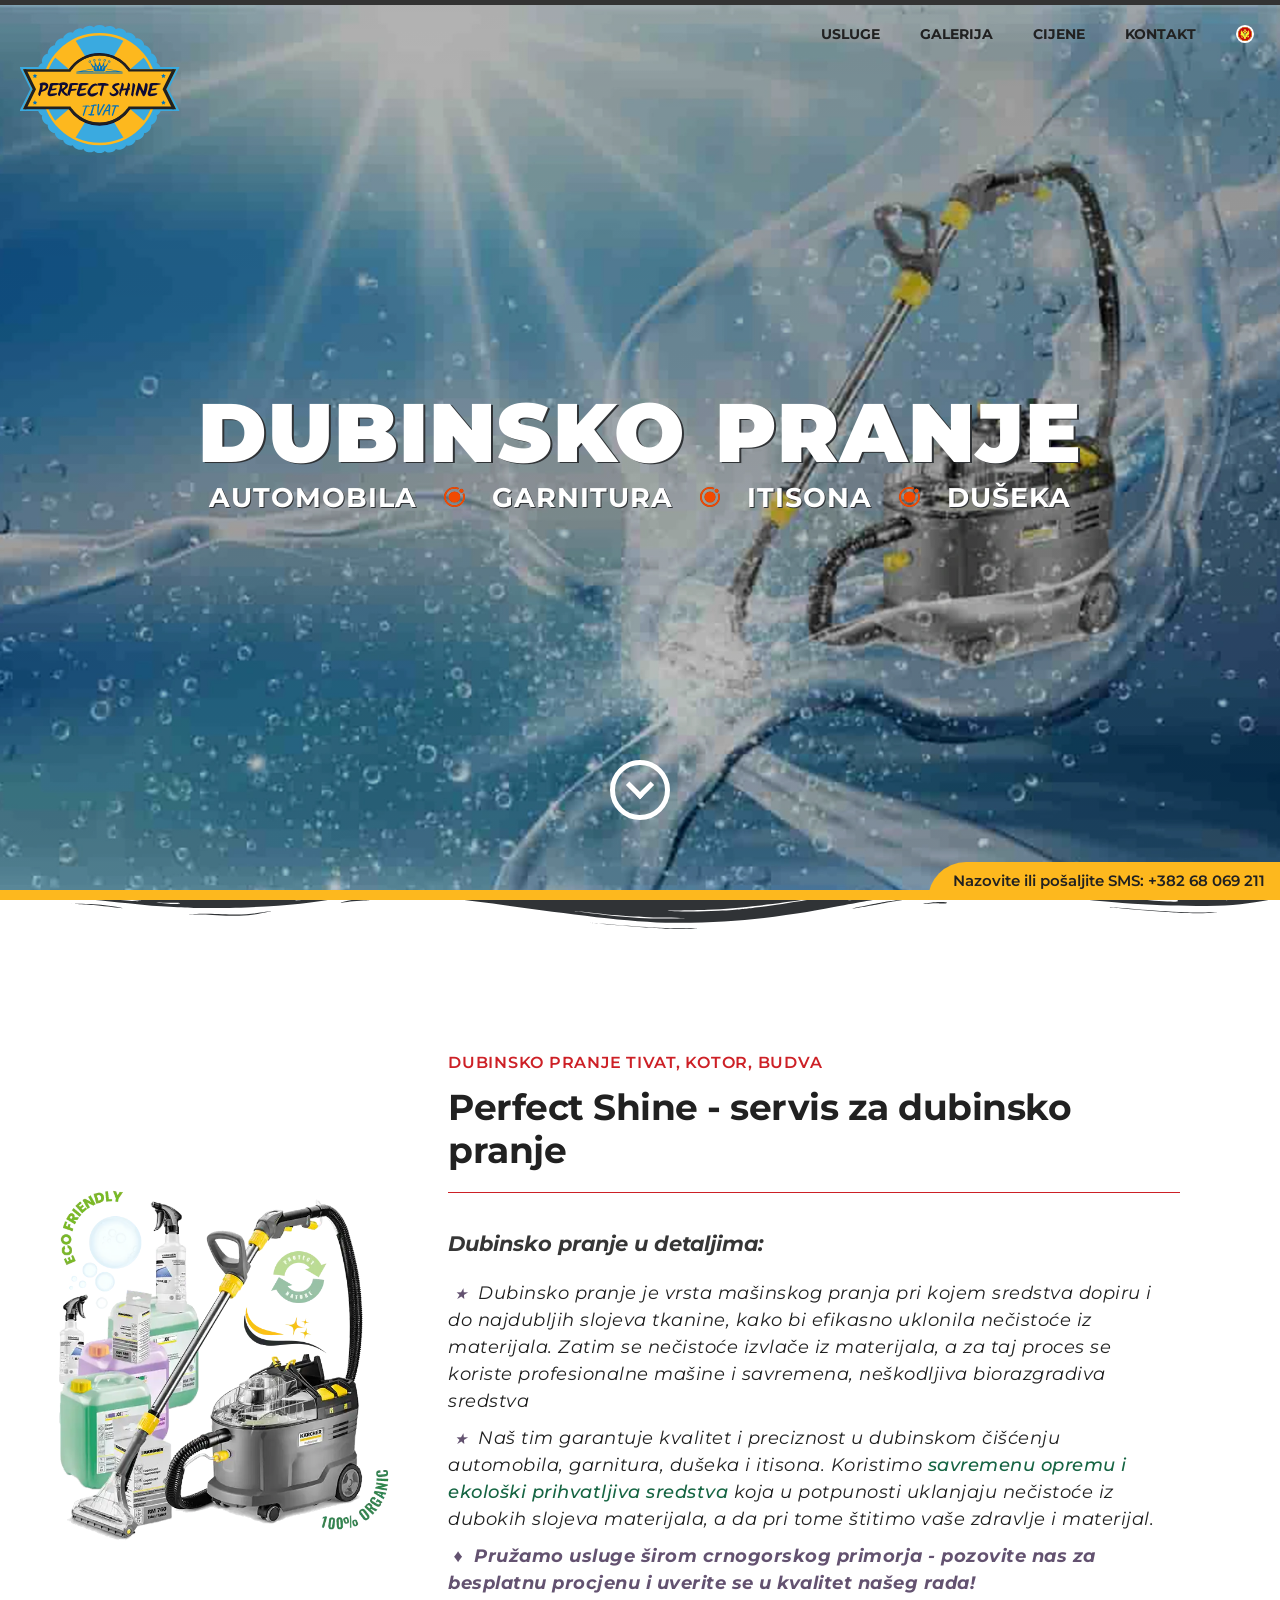
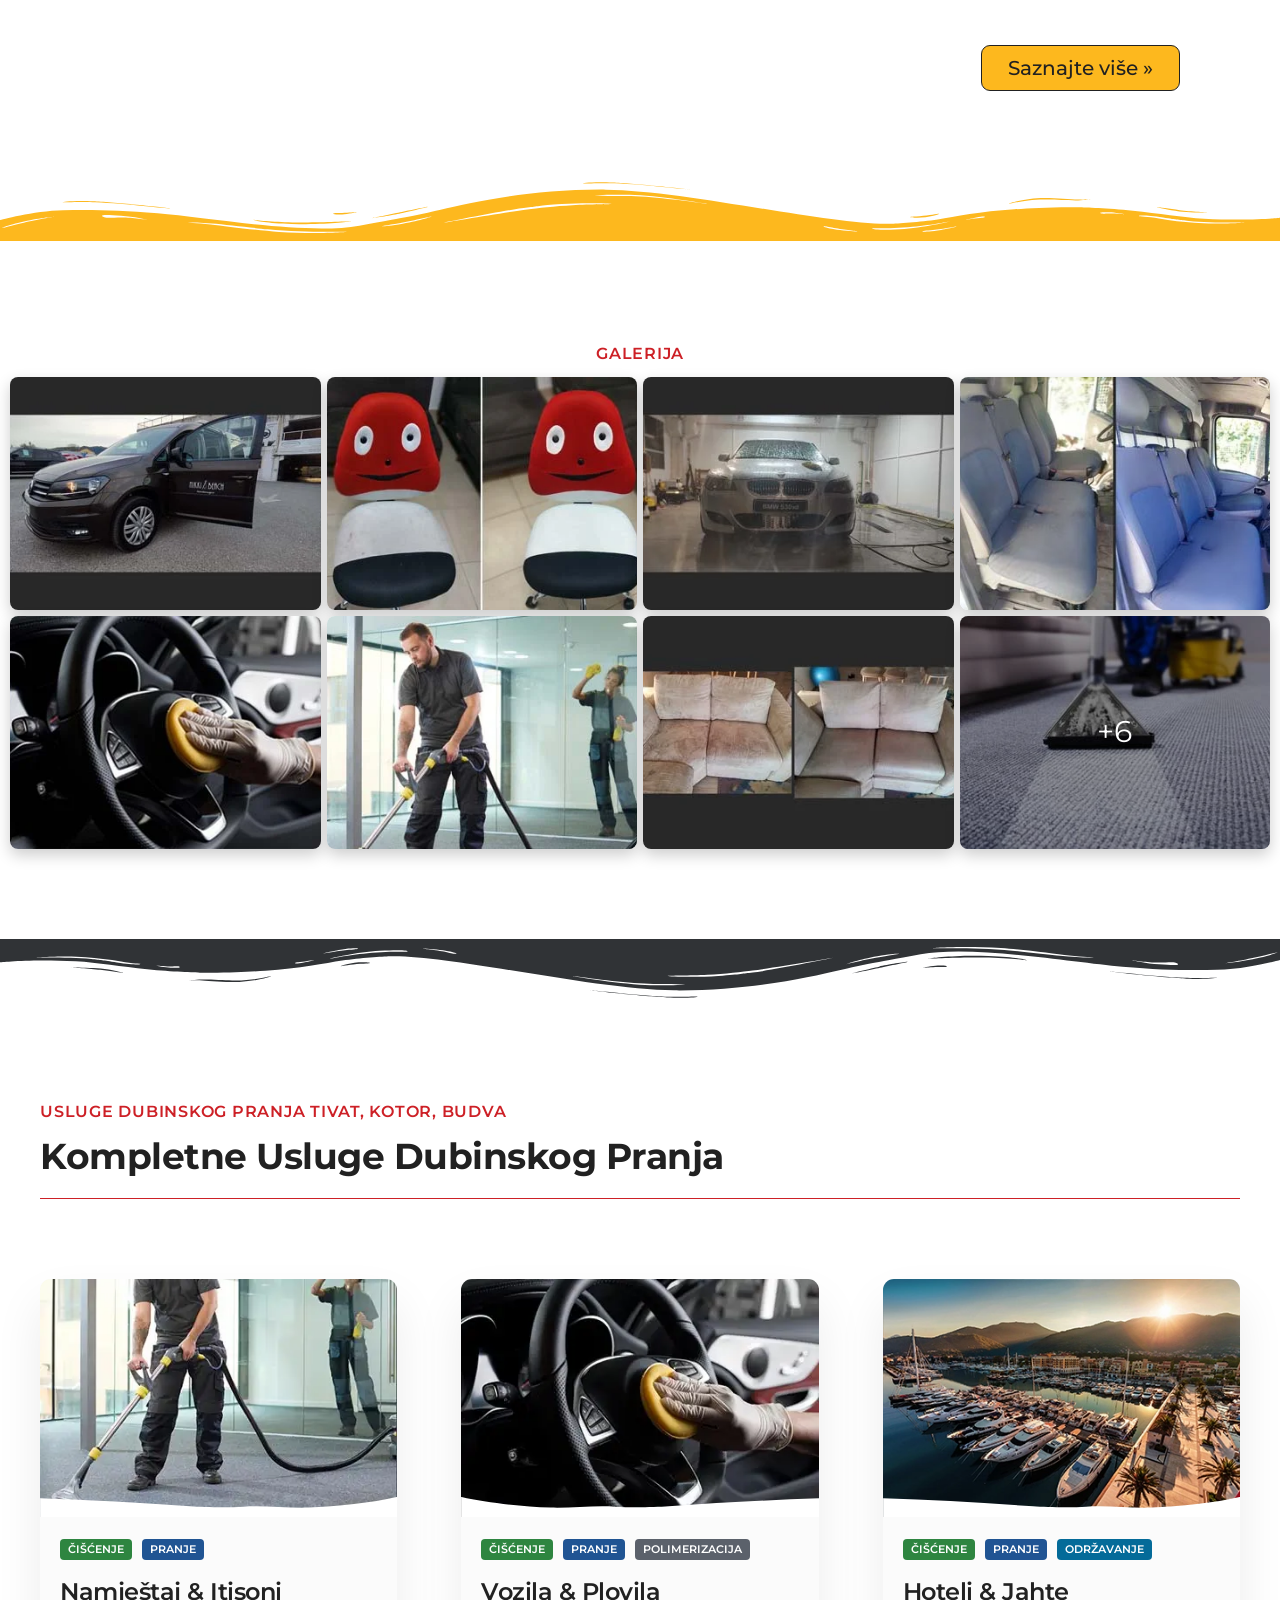
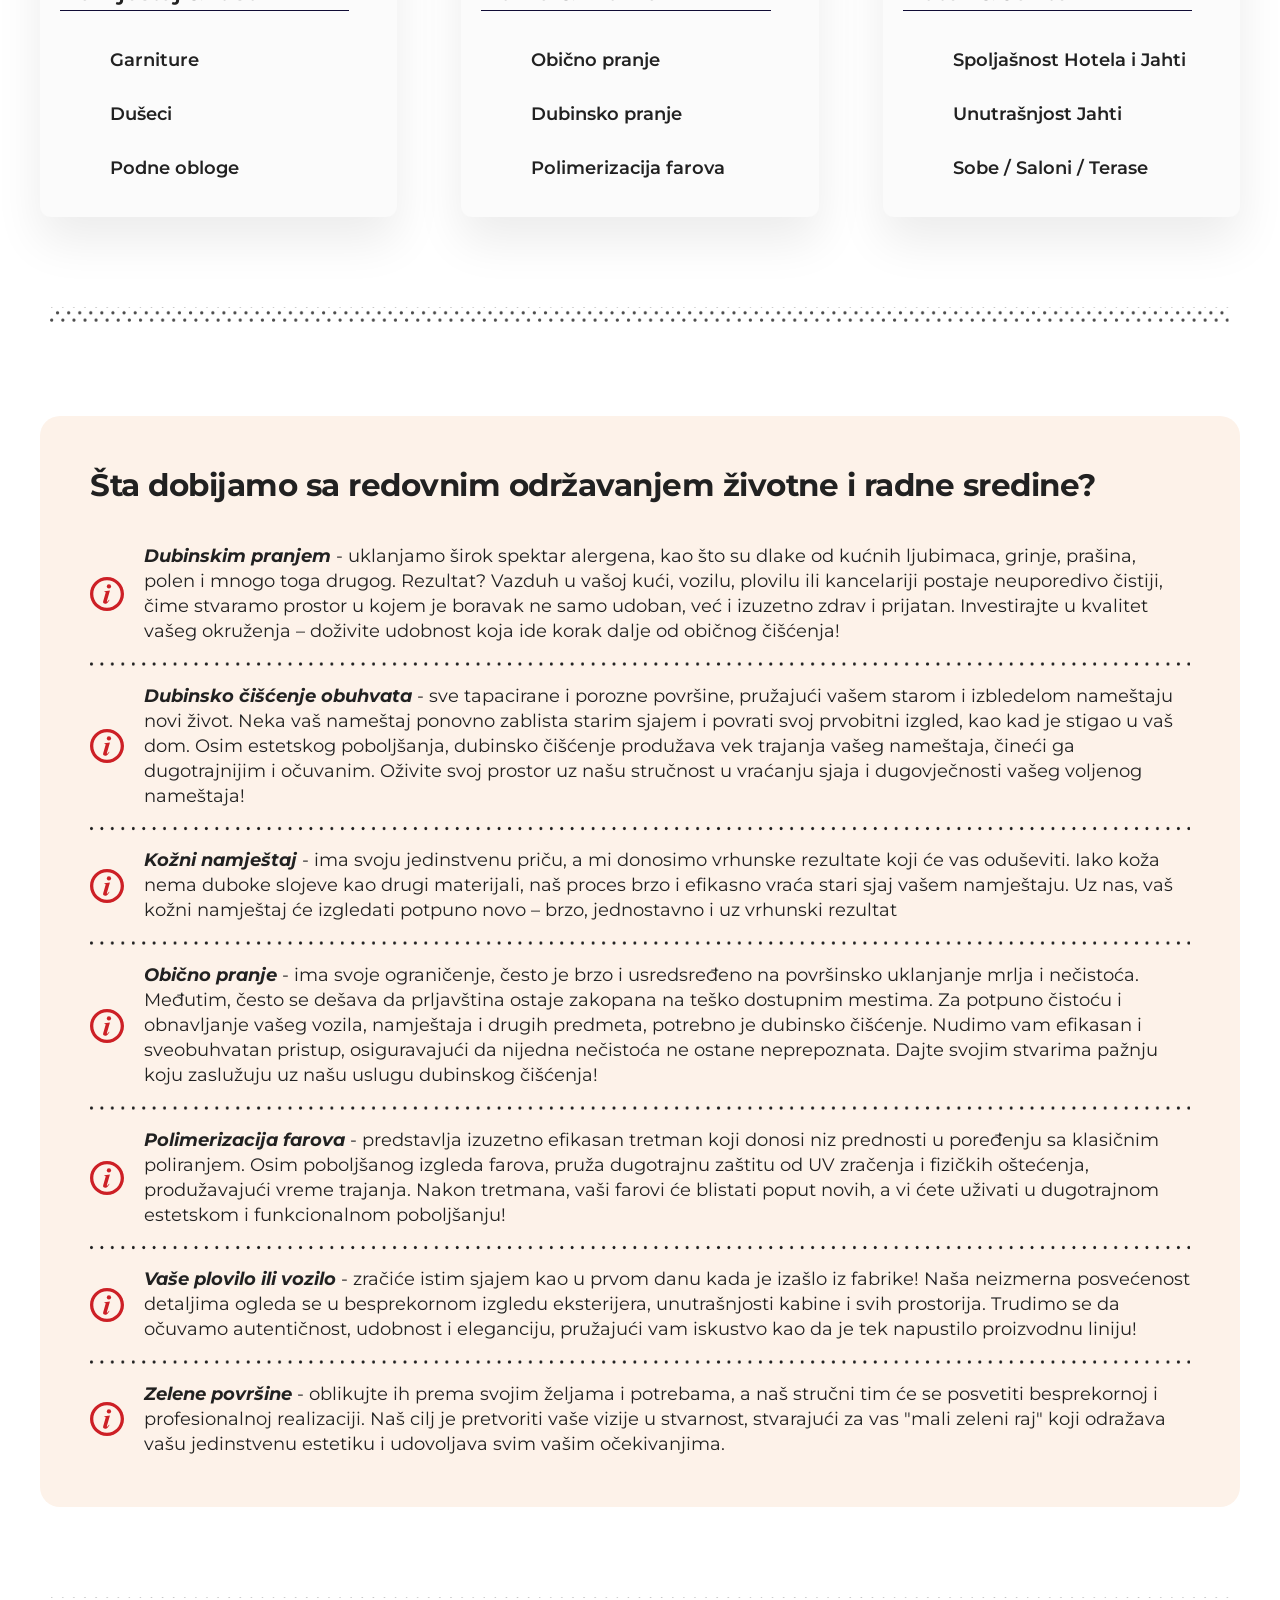
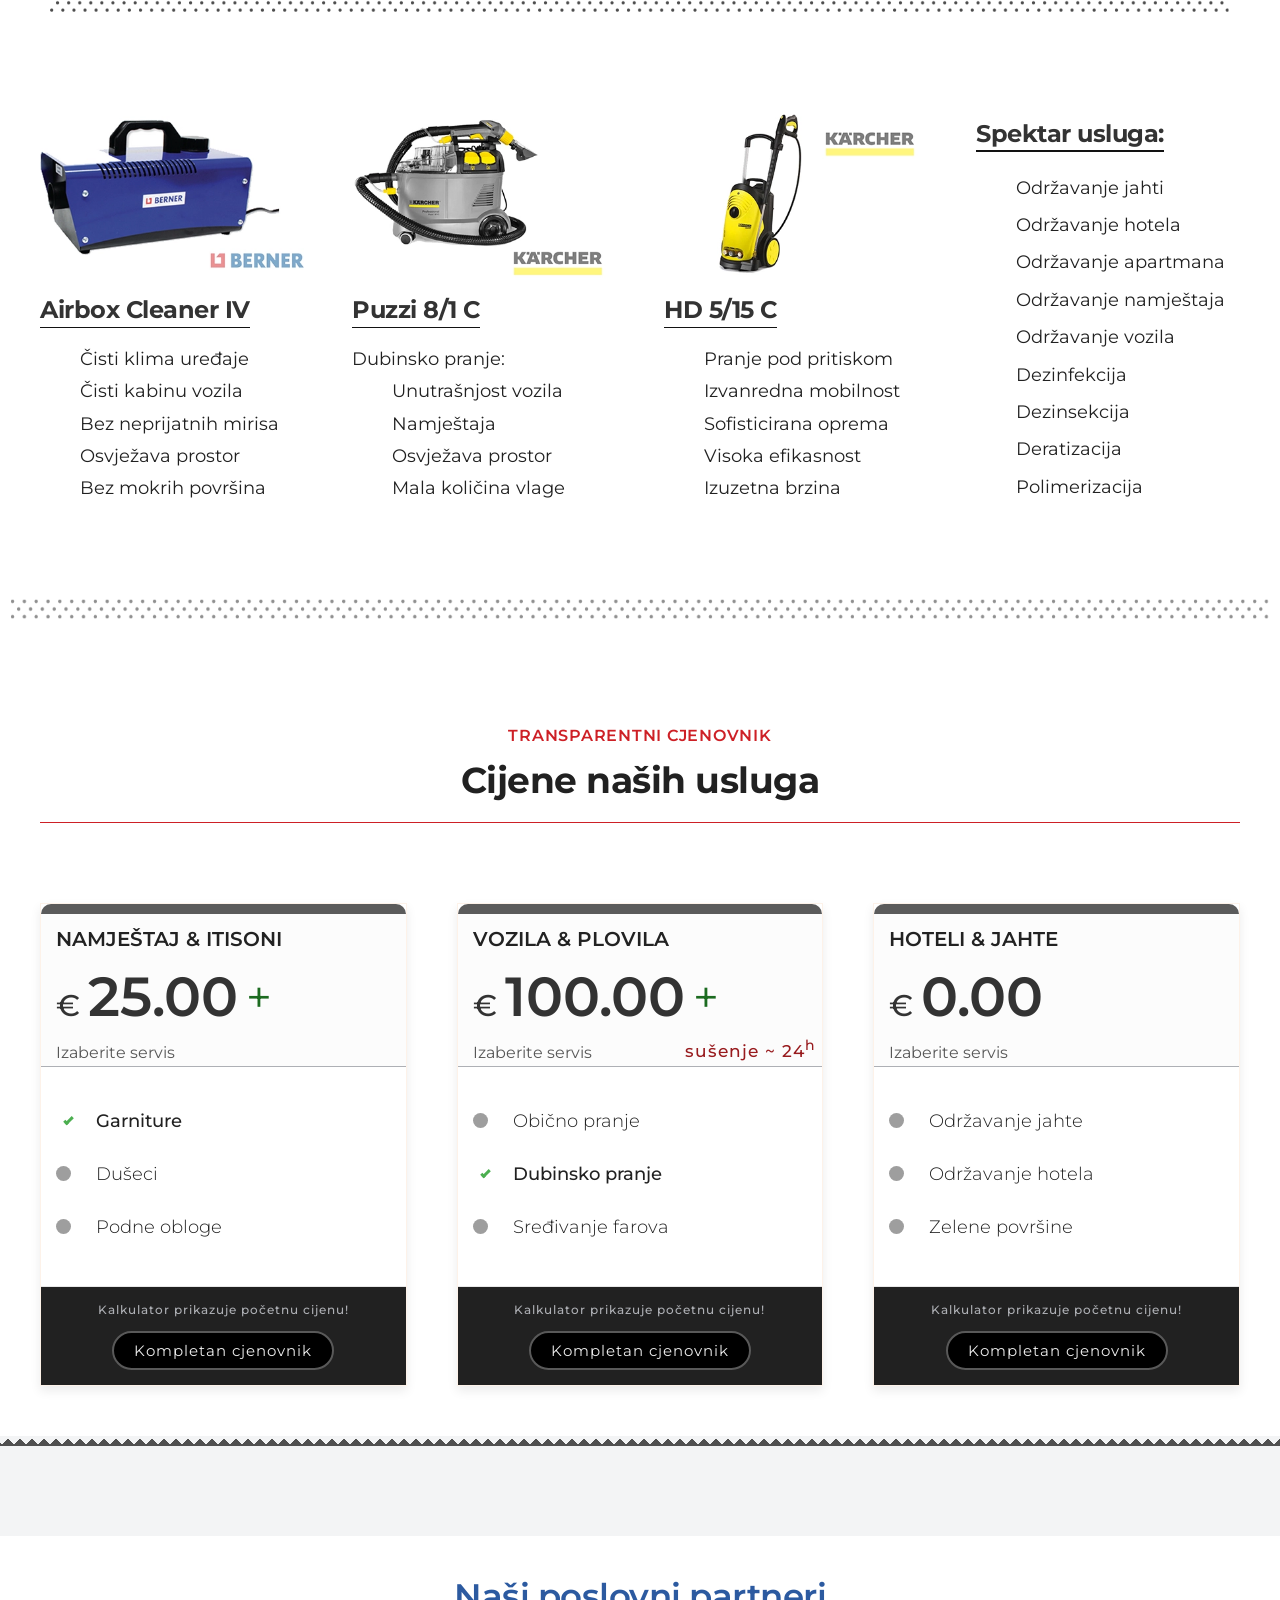
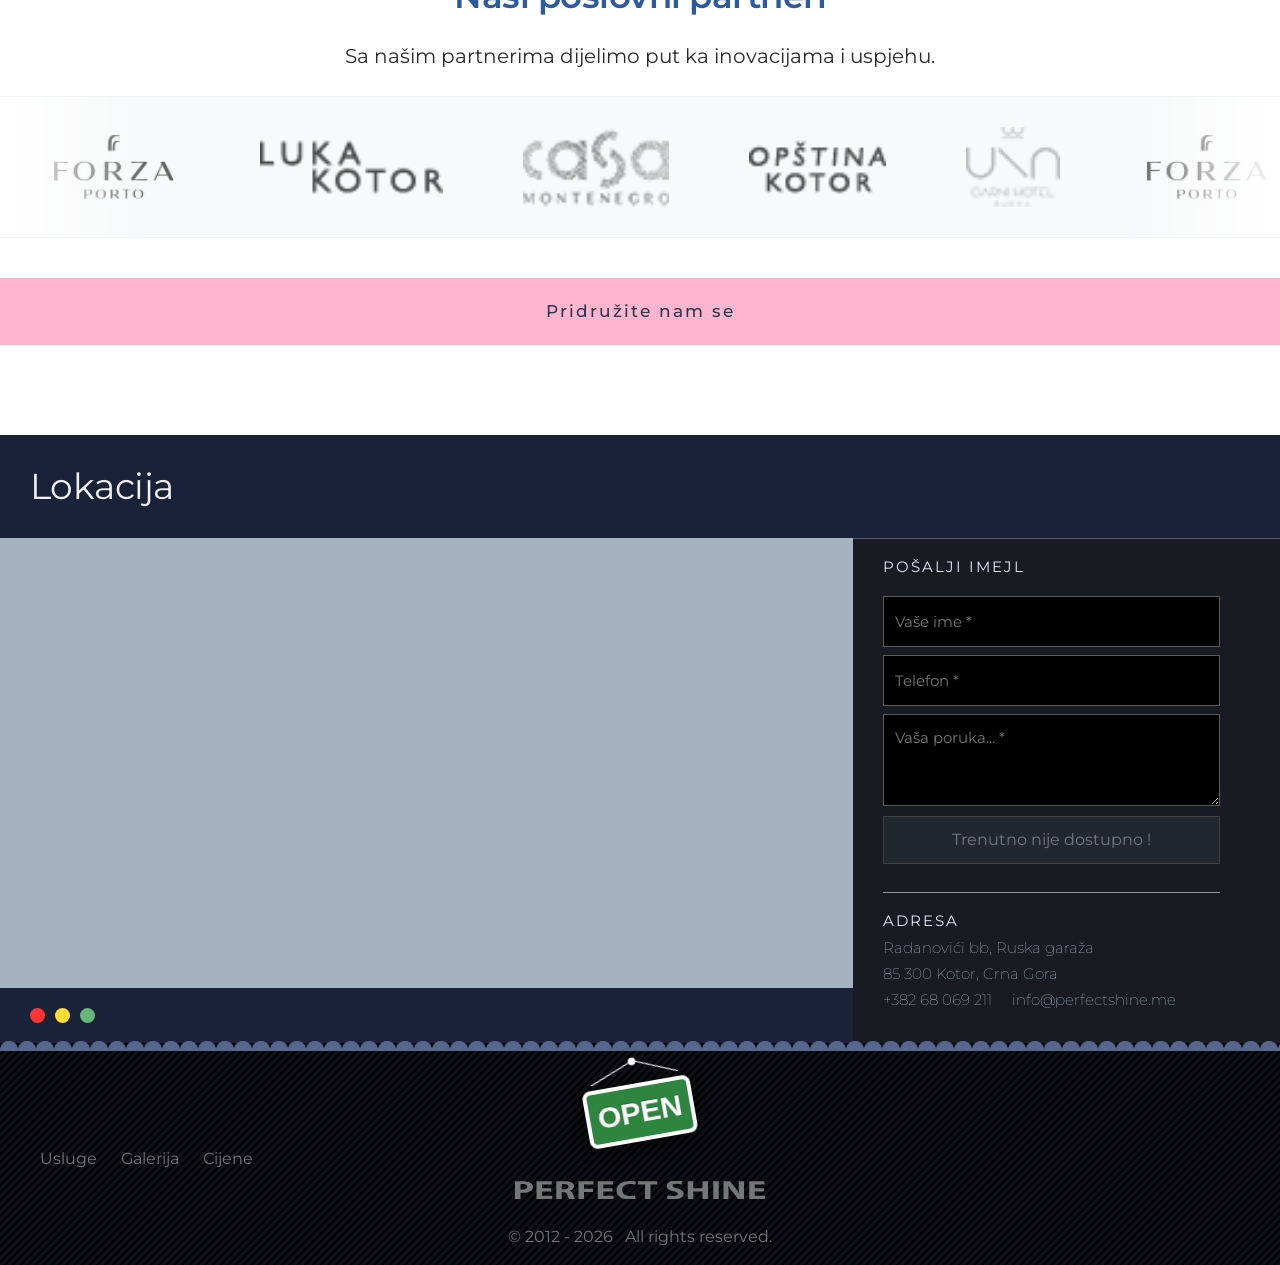
==== commit 427bb640: "upd" ====
--- a/index.html
+++ b/index.html
@@ -10,7 +10,7 @@
 
     <!-- SEO Meta Tags -->
     <meta name="description"
-        content="Dubinsko pranje Tivat, Kotor, Budva | Čišćenje automobila, namještaja, jahti, hotela | Besplatna procjena | Radimo 7 dana | +382 68 069 211">
+        content="Dubinsko pranje Tivat, Kotor, Budva | Čišćenje automobila, namještaja, jahti, hotela | Besplatna procjena | Dostupni 7 dana | +382 68 069 211">
     <!-- SEO hreflang Tags -->
     <link rel="alternate" hreflang="sr-RS" href="https://perfectshine.me/">
     <link rel="alternate" hreflang="x-default" href="https://perfectshine.me/">
@@ -1143,9 +1143,6 @@
 
     <!-- PROZOR CALL US  ================================== -->
     <div>
-        <!-- Overlay za callUs -->
-        <div class="callUs-overlay" id="callUsOverlay"></div>
-
         <div class="callUs">
             <p data-i18n="callUsDialog.title">POZOVITE NAS</p>
             <ion-icon class="callUs-close" name="close-outline"></ion-icon>
@@ -1153,18 +1150,22 @@
                 alt="Kontaktirajte nas za usluge dubinskog pranja i čišćenja - Dostupni 7 dana">
 
             <div class="call-options1 flex">
+
                 <a href="tel:+38268069211" class="call-option flex gap-10 align-center">
                     <img src="img/call/viber_152851.png" alt="Phone" width="128" height="128">
                     Phone
                 </a>
+
                 <a href="viber://add?number=%2B38268069211" class="call-option flex gap-10 align-center">
                     <img src="img/call/viber_2504948.png" alt="Viber" width="128" height="128">
                     Viber
                 </a>
+
                 <a href="https://wa.me/38268069211" class="call-option flex gap-10 align-center">
                     <img src="img/call/whatsapp_3536445.png" alt="WhatsApp" width="128" height="128">
                     WhatsApp
                 </a>
+
             </div>
 
             <div class="flex callUs_Social">
@@ -1182,7 +1183,6 @@
                 +382 68 069 211
             </div>
         </div>
-
         <img class="open-callUs" src="img/call/operater+.png" alt="icon operater">
     </div> <!-- END PROZOR CALL US -->
 
--- a/css/sections/contact.css
+++ b/css/sections/contact.css
@@ -46,12 +46,12 @@
 .contact-maps p,
 .contact-maps a {
     font-weight: 100;
-    margin-bottom: 1.4rem;
+    margin-bottom: 1.1rem;
     text-decoration: none;
 }
 
 .contact-maps h3 {
-    margin-bottom: 1.5rem;
+    margin-bottom: 1.2rem;
     font-size: 1.5rem;
     text-transform: uppercase;
     text-decoration: none;
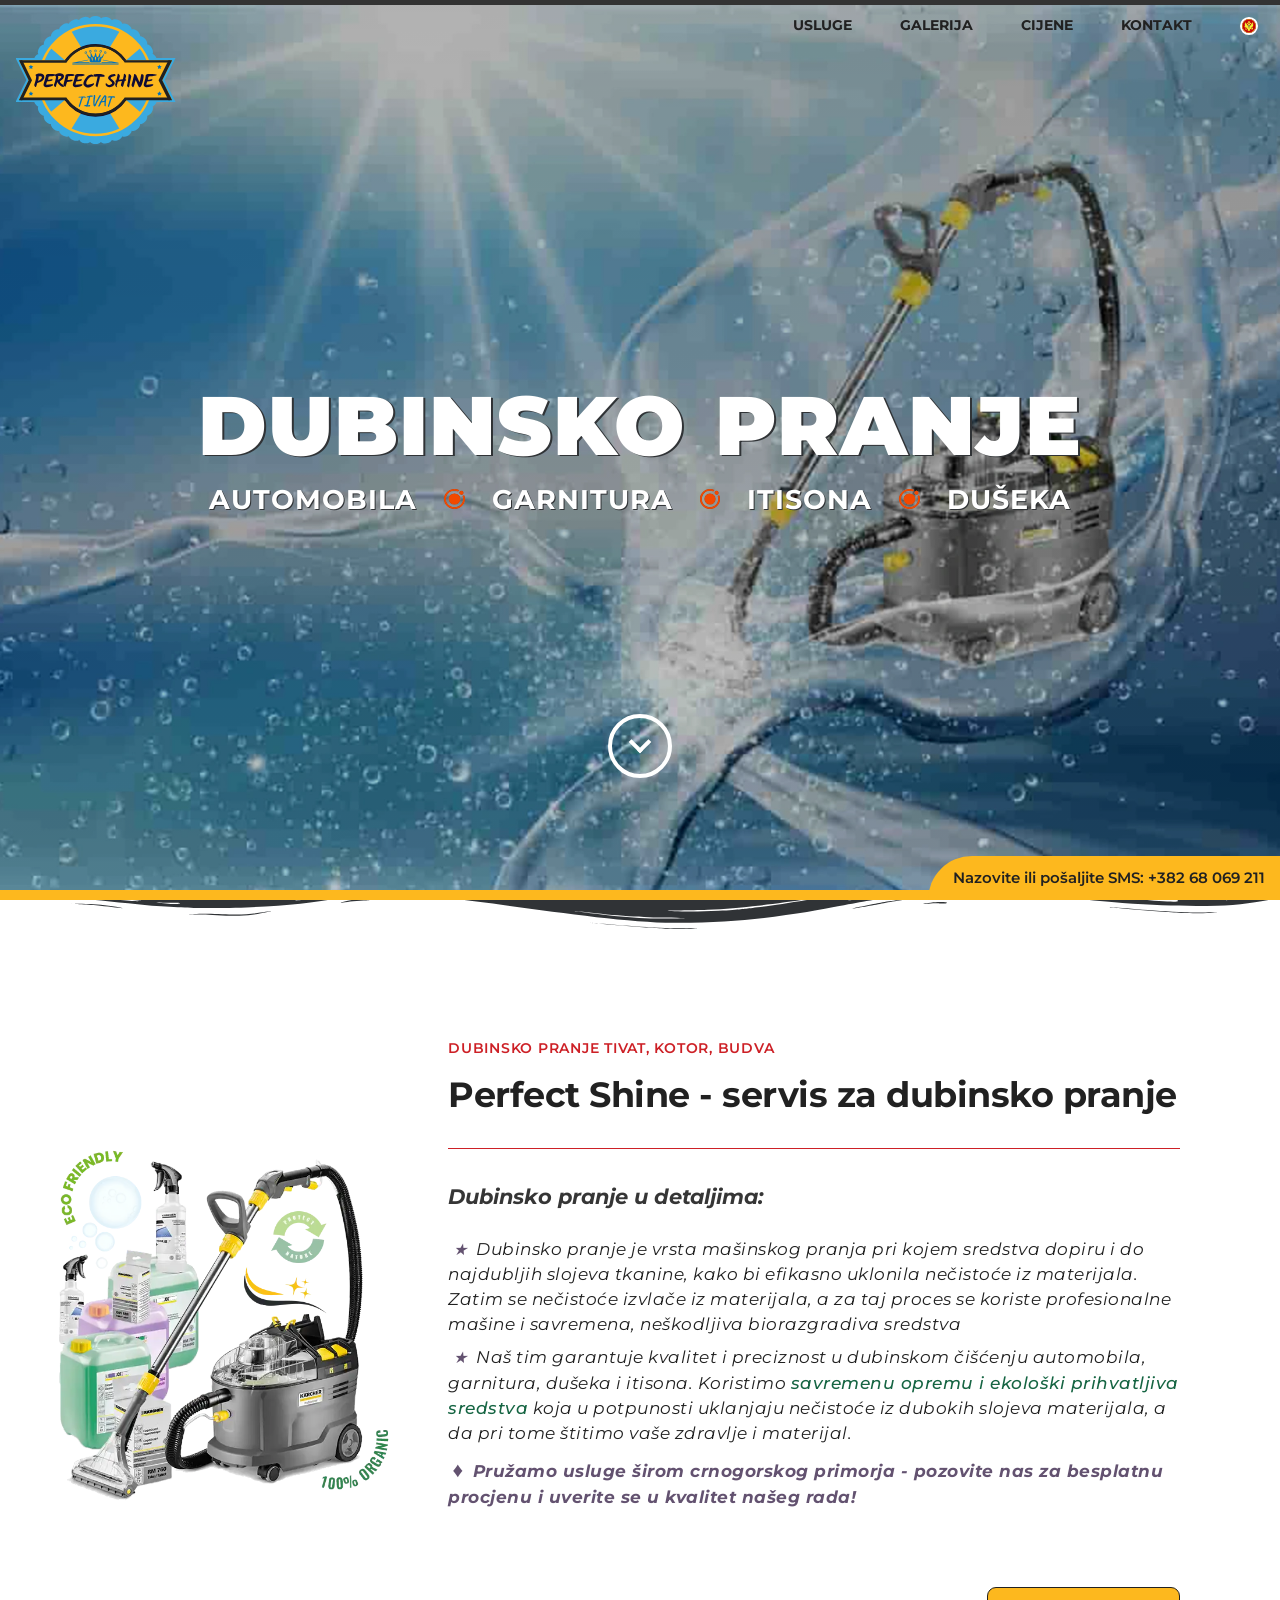
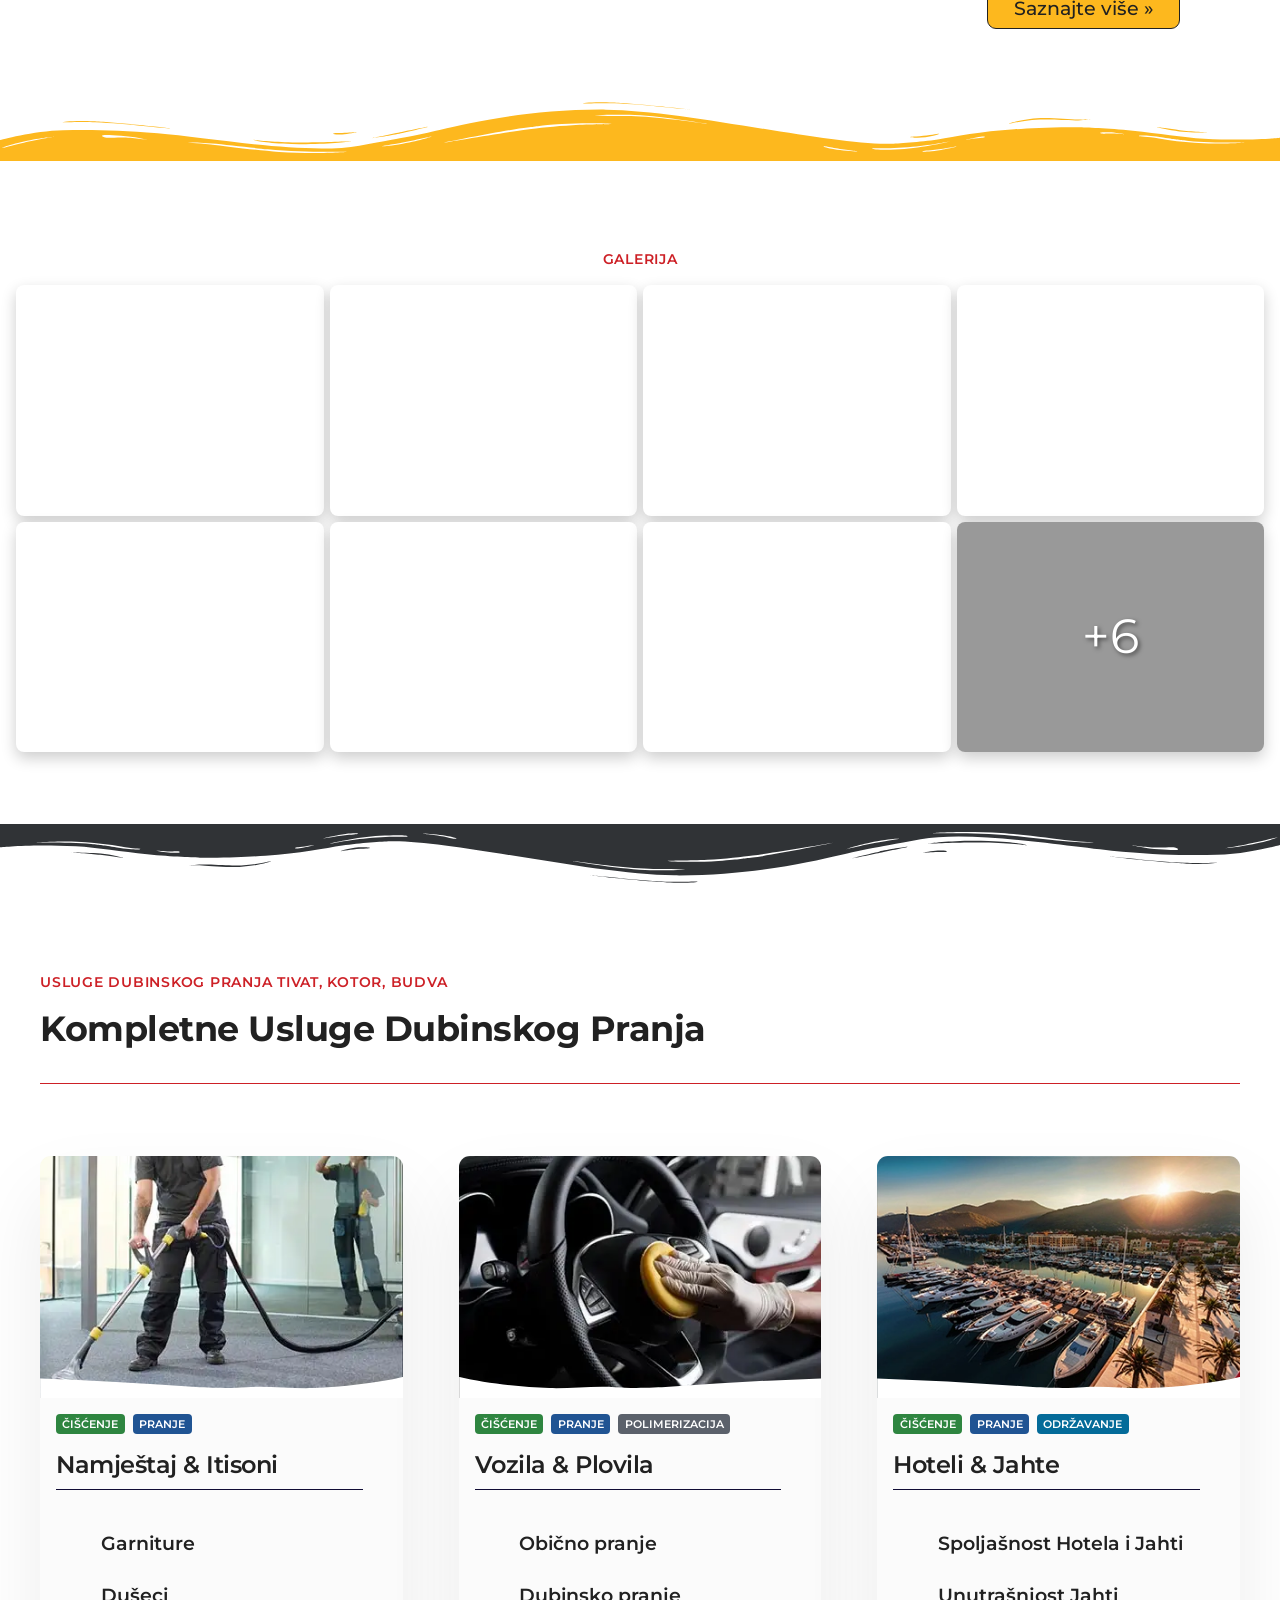
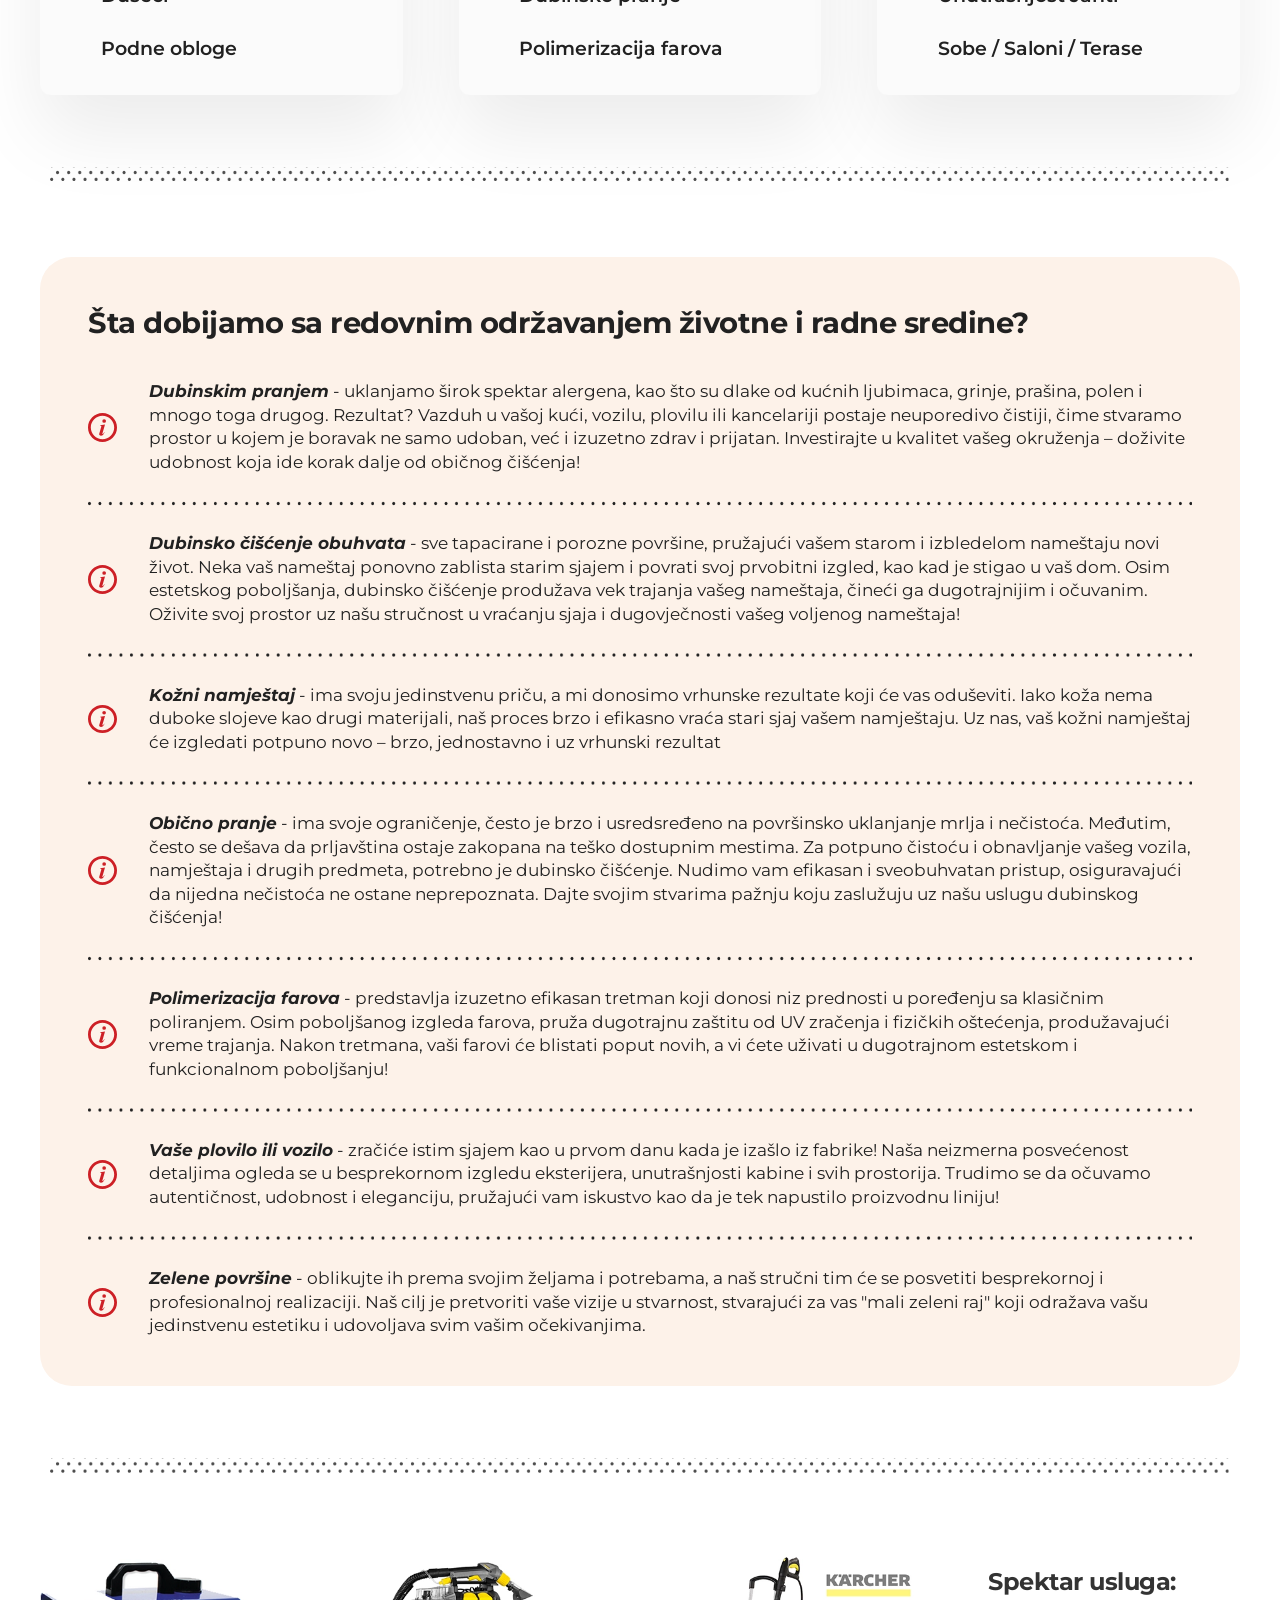
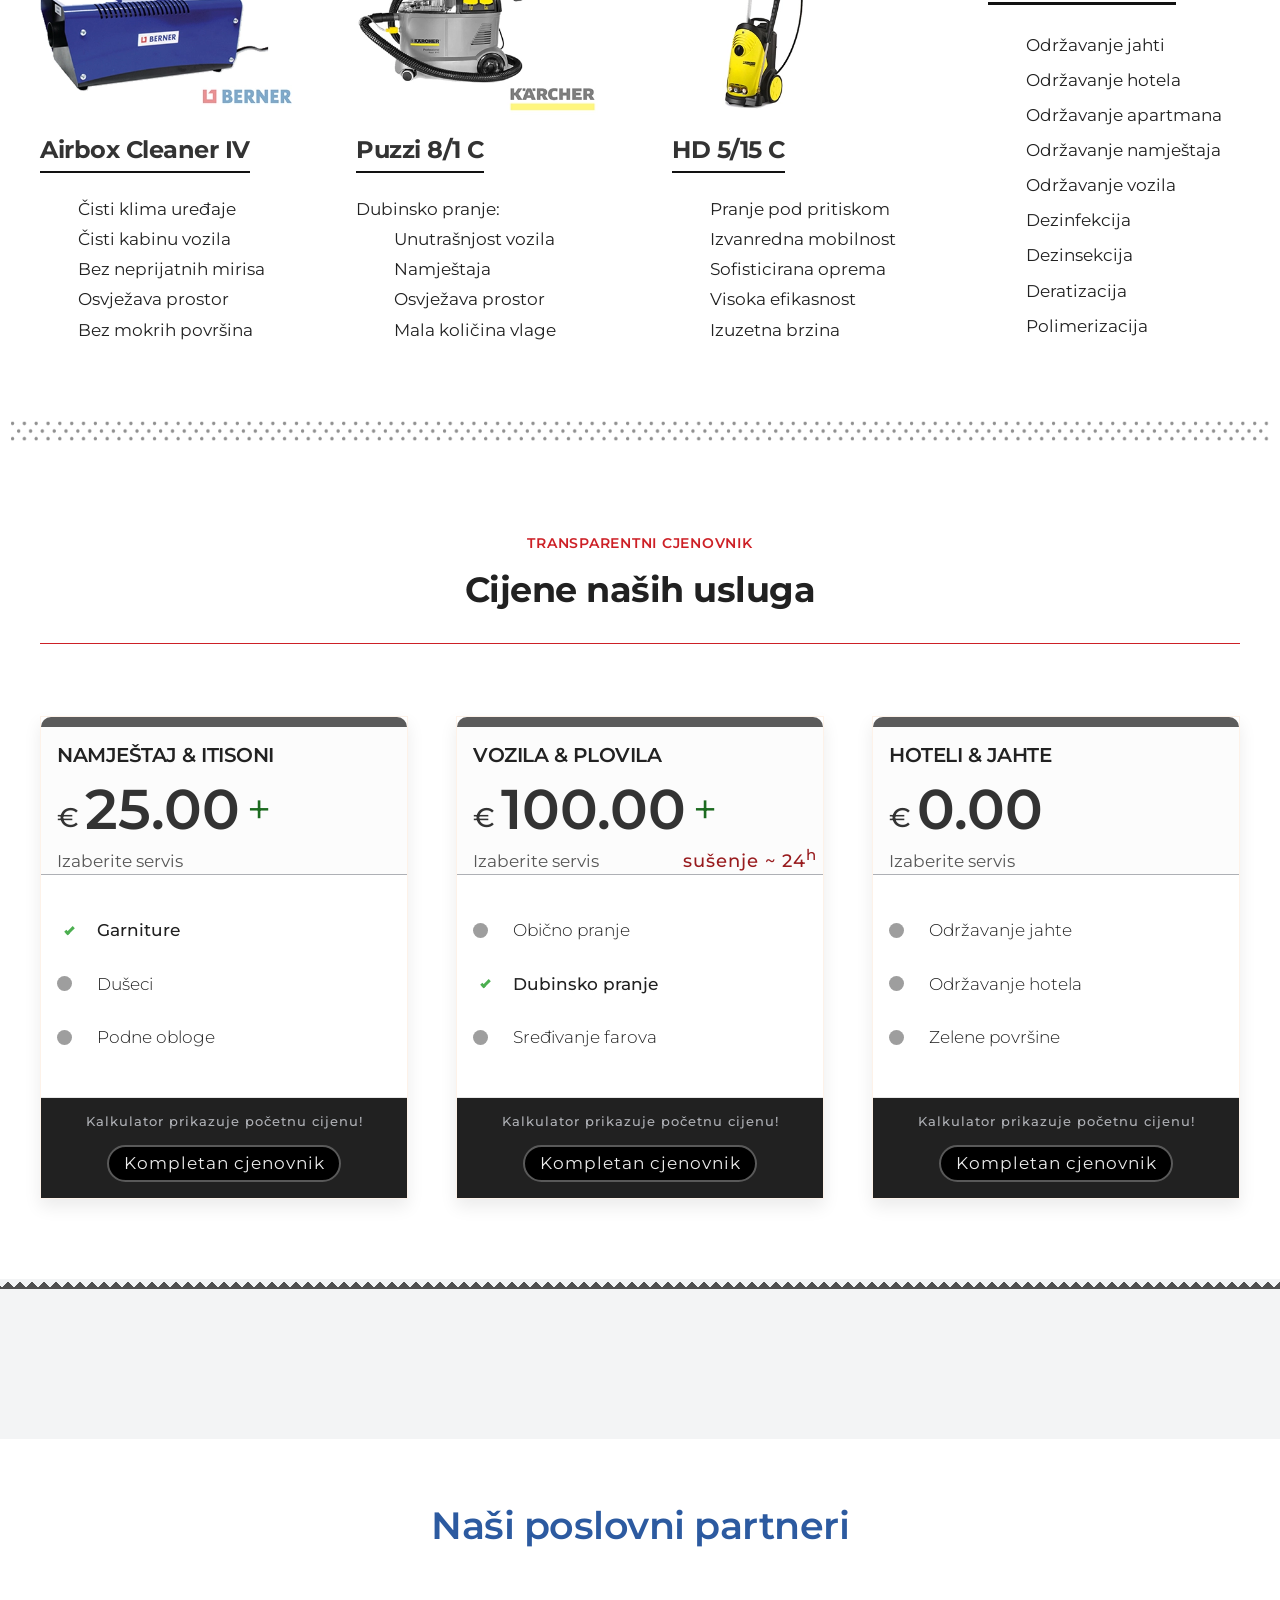
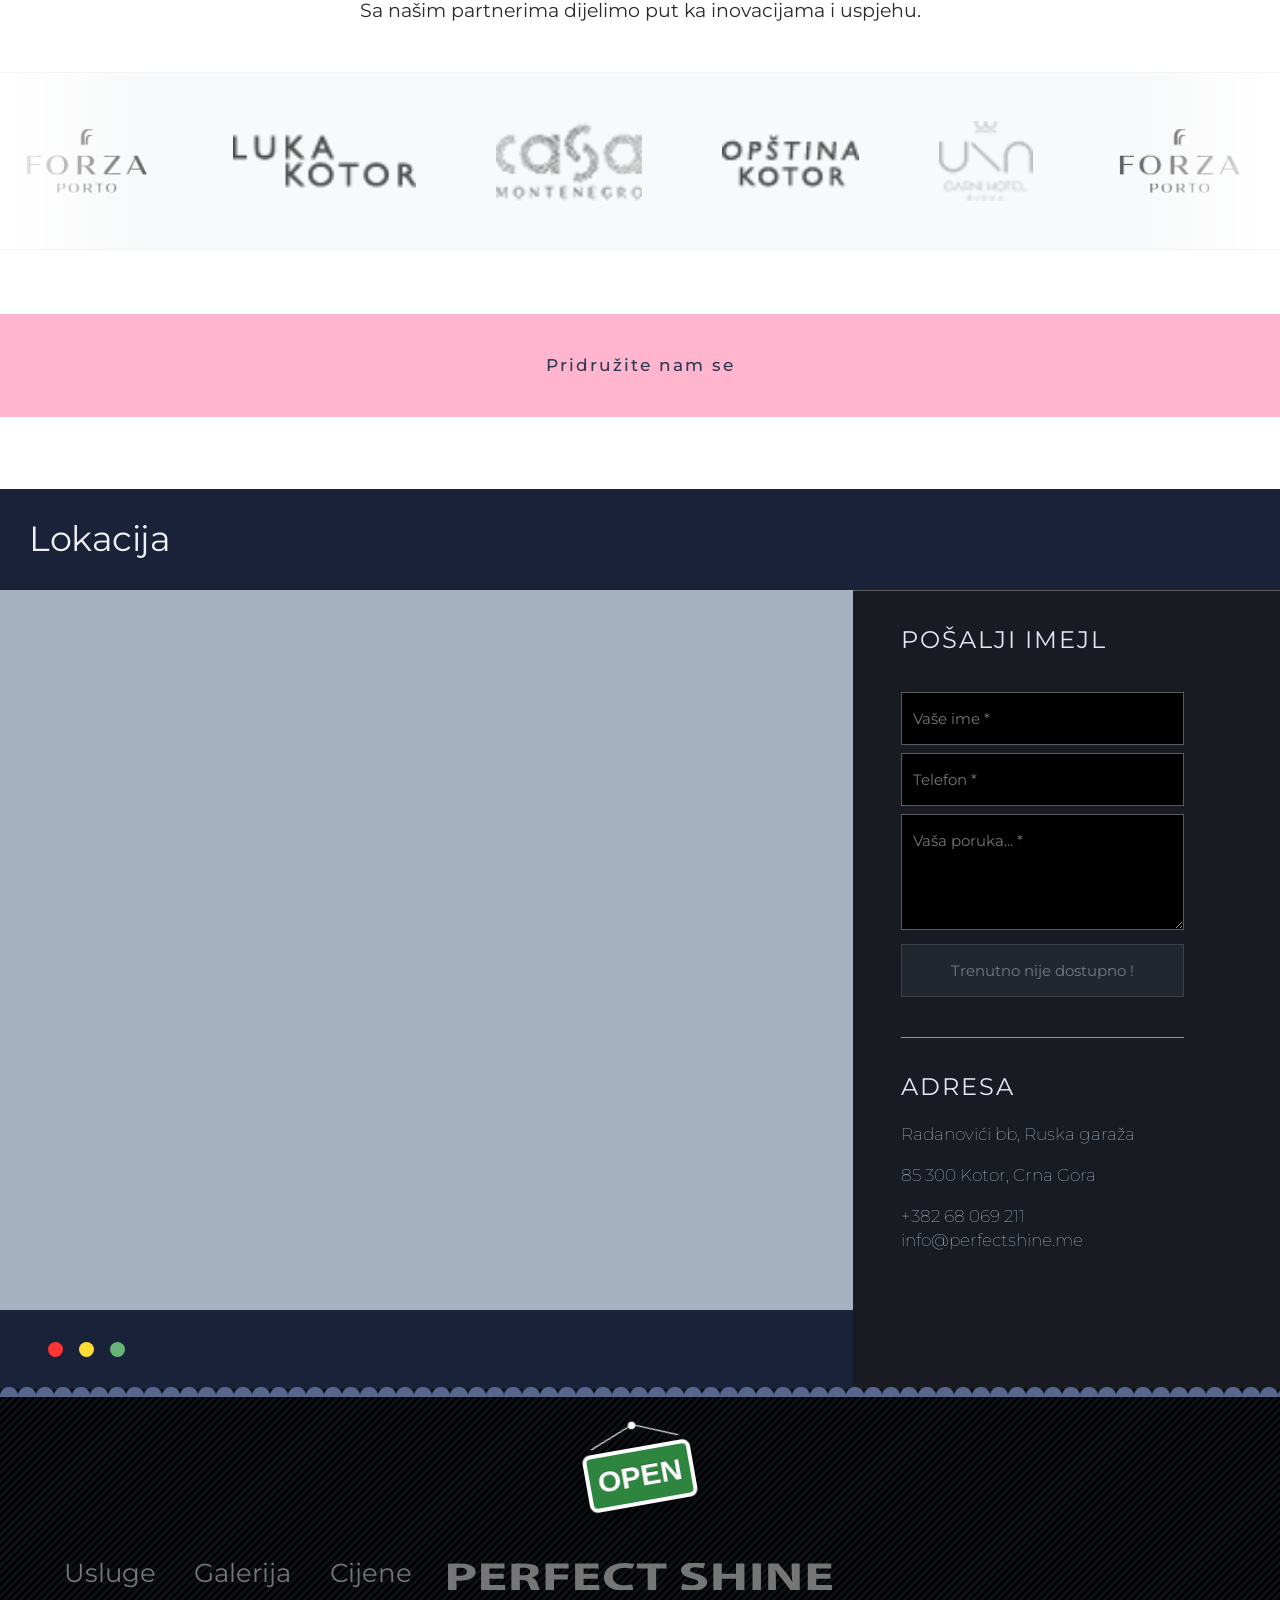
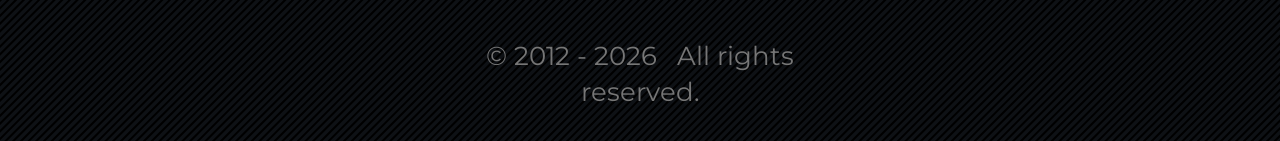
==== commit 13230b25: "new style" ====
--- a/index.html
+++ b/index.html
@@ -793,7 +793,7 @@
             <div class="pricing-plan price-list">
                 <div class="price-list-border-top"></div>
                 <header class="price-list-header">
-                    <h3 class="price-list-title h3-sm" data-i18n="pricing.plans.dubinsko_pranje.title">Namještaj &
+                    <h3 class="price-list-title" data-i18n="pricing.plans.dubinsko_pranje.title">Namještaj &
                         Itisoni
                     </h3>
                     <output id="total-1" class="price-list-sum"><span class="euro">€</span><span>40.00</span></output>
@@ -836,7 +836,7 @@
             <div class="pricing-plan price-list">
                 <div class="price-list-border-top"></div>
                 <header class="price-list-header">
-                    <h3 class="price-list-title h3-sm" data-i18n="pricing.plans.vozila_i_plovila.title">Vozila & Plovila
+                    <h3 class="price-list-title" data-i18n="pricing.plans.vozila_i_plovila.title">Vozila & Plovila
                     </h3>
                     <output id="total-2" class="price-list-sum"><span class="euro">€</span><span>100.00</span> </output>
                     <p class="price-list-text" data-i18n="pricing.selectService">Izaberite servis</p>
@@ -881,7 +881,7 @@
             <div class="pricing-plan price-list">
                 <div class="price-list-border-top"></div>
                 <header class="price-list-header">
-                    <h3 class="price-list-title h3-sm" data-i18n="pricing.plans.hoteli_i_jahte.title">Hoteli &amp; Jahte
+                    <h3 class="price-list-title" data-i18n="pricing.plans.hoteli_i_jahte.title">Hoteli &amp; Jahte
                     </h3>
                     <output id="total-3" class="price-list-sum"><span class="euro">€</span><span>0.00</span></output>
                     <p class="price-list-text" data-i18n="pricing.selectService">Izaberite servis</p>
--- a/css/base/variables.css
+++ b/css/base/variables.css
@@ -9,7 +9,7 @@
     --space-30: 3rem;
     --space-40: 4rem;
     --space-50: 5rem;
-    --space-90: 9rem;
+    --space-90: 4.5rem;
 
     /* Colors */
     --color-white: #fff;
--- a/css/base/typography.css
+++ b/css/base/typography.css
@@ -1,11 +1,11 @@
 /* Text Styles */
 .subheading {
   display: block;
-  font-size: 1.6rem;
+  font-size: 0.9rem;
   font-weight: 600;
   color: var(--color-red-light);
   text-transform: uppercase;
-  padding: 1.5rem 0;
+  padding: 1rem 0;
   letter-spacing: 0.75px;
 }
 
@@ -26,8 +26,8 @@
 }
 
 .h2 {
-  font-size: 3.6rem;
-  margin-bottom: 8rem;
+  font-size: 2.2rem;
+  margin-bottom: 4.5rem;
   line-height: 1.2;
 }
 
@@ -43,7 +43,7 @@
 }
 
 .h2-partners {
-  font-size: 3.4rem;
+  font-size: 2.4rem;
   line-height: 1.2;
   margin-bottom: 3rem;
   color: #2c5aa0;
@@ -54,7 +54,7 @@
   text-align: center;
   margin-bottom: 3rem;
   color: #2b2a2a;
-  font-size: 2rem;
+  font-size: 1.2rem;
 }
 
 .cta {
@@ -64,32 +64,31 @@
   background-color: #ffb5cd;
   color: #2f3852;
   letter-spacing: 2px;
-  font-size: 1.7rem;
   font-weight: 500;
 }
 
 .h3-lg {
-  font-size: 3.1rem;
+  font-size: 1.8rem;
   line-height: normal;
-  margin-bottom: 4rem;
+  margin-bottom: 2.5rem;
 }
 
 .h3 {
-  font-size: 2.4rem;
+  font-size: 1.5rem;
 }
 
 .h3-sm {
-  font-size: 2rem;
+  font-size: 1.1rem;
   letter-spacing: 0;
 }
 
 /* Paragraphs */
-.p {
+/* .p {
   font-size: 1.8rem;
-}
+} */
 
 .p-sm {
-  font-size: 1.1rem;
+  font-size: 0.7rem;
 }
 
 /* Text Utilities */
--- a/css/utilities/layout.css
+++ b/css/utilities/layout.css
@@ -1,6 +1,6 @@
 /* Container */
 .container {
-    max-width: 120rem;
+    max-width: 1200px;
     margin-left: auto;
     margin-right: auto;
 }
@@ -59,7 +59,7 @@
 .flex-column {
     display: flex;
     flex-direction: column;
-    gap: 0.5rem;
+    gap: 0.3rem;
 }
 
 .justify-start {
@@ -218,9 +218,9 @@
 .btn:visited {
     display: inline-block;
     text-decoration: none;
-    font-size: 2rem;
+    font-size: 1.2rem;
     font-weight: 500;
-    padding: 1.2rem 2.6rem;
+    padding: 0.4rem 1.6rem;
     border-radius: 9px;
     border: 1px solid var(--color-dark);
     cursor: pointer;
--- a/css/sections/header.css
+++ b/css/sections/header.css
@@ -8,7 +8,7 @@
 }
 
 .nav {
-    padding: 2.5rem 2rem 0 2rem;
+    padding: 1rem;
 }
 
 /* Logo */
@@ -19,13 +19,13 @@
 
 .logo-sm {
     height: auto;
-    width: 30rem;
+    width: 18rem;
 }
 
 /* Navigation Links */
 .main-nav-list {
     align-items: center;
-    gap: 4rem;
+    gap: 3rem;
     position: relative;
 }
 
@@ -113,8 +113,8 @@
 }
 
 .icon-mobile-nav {
-    height: 4.8rem;
-    width: 4.8rem;
+    height: 3rem;
+    width: 3rem;
     color: #36588c;
 }
 
@@ -125,7 +125,7 @@
     bottom: 0;
     right: 0;
     left: 0;
-    height: 9rem;
+    height: 4.5rem;
     padding: 0 2rem;
     background-color: rgba(255, 255, 255, 0.97);
     z-index: 999;
--- a/css/sections/hero.css
+++ b/css/sections/hero.css
@@ -98,12 +98,12 @@
 #scroll-down-arrow {
     position: absolute;
     bottom: 7rem;
-    width: 6rem;
-    height: 6rem;
+    width: 4rem;
+    height: 4rem;
     margin: 0 auto;
     left: 0;
     right: 0;
-    border: 0.5rem solid #fff;
+    border: 0.3rem solid #fff;
     border-radius: 100%;
     animation: bounce 2s infinite running;
 }
@@ -120,14 +120,14 @@
 #scroll-down-arrow::before {
     position: absolute;
     content: '';
-    width: 2rem;
-    height: 2rem;
+    width: 1rem;
+    height: 1rem;
     left: 0;
     right: 0;
     top: 1rem;
     margin: 0 auto;
-    border-left: 0.5rem solid #fff;
-    border-bottom: 0.5rem solid #fff;
+    border-left: 0.3rem solid #fff;
+    border-bottom: 0.3rem solid #fff;
     transform: rotate(-45deg);
 }
 
--- a/css/sections/about.css
+++ b/css/sections/about.css
@@ -17,13 +17,13 @@
 }
 
 .aboutUs .h2 {
-    margin-bottom: 3.5rem;
+    margin-bottom: 2rem;
 }
 
 .lead {
     padding-bottom: 1rem;
     letter-spacing: -0.12px;
-    font-size: 2.1rem;
+    font-size: 1.3rem;
     opacity: 0.9;
 }
 
@@ -35,6 +35,7 @@
 .about-description {
     line-height: 1.5;
     letter-spacing: 0.5px;
+    gap: 0.5rem;
 }
 
 .btn-aboutUs {
--- a/css/sections/service.css
+++ b/css/sections/service.css
@@ -2,8 +2,7 @@
 ******************************************* */
 /* services section */
 .services {
-    column-gap: 6.4rem;
-    row-gap: 9.6rem;
+    column-gap: 3.5rem;
 }
 
 .service {
@@ -12,6 +11,7 @@
     border-radius: 11px;
     overflow: hidden;
     transition: all 0.4s;
+    line-height: normal;
 }
 
 .service-photo-link {
@@ -34,19 +34,18 @@
 }
 
 .service-content {
-    padding: 2.2rem 4.8rem 3.2rem 2rem;
+    padding: 1rem 2.5rem 2rem 1rem;
 }
 
 .activities {
-    margin-bottom: 2rem;
+    margin-bottom: 1rem;
     display: flex;
-    gap: 1rem;
+    gap: 0.5rem;
 }
 
 .activity {
     display: inline-block;
-    padding: 0.5rem 0.8rem;
-    /* font-size: 1.1rem; */
+    padding: 0.2rem 0.4rem;
     text-transform: uppercase;
     color: #fff;
     border-radius: 4px;
@@ -74,21 +73,21 @@
     font-weight: 600;
     padding-bottom: 0.6rem;
     border-bottom: 1px solid #100c35;
-    margin-bottom: 3.2rem;
+    margin-bottom: 2.4rem;
 }
 
 .activity-attributes {
     list-style: none;
     display: flex;
     flex-direction: column;
-    gap: 2rem;
+    gap: 1.5rem;
 }
 
 .activity-attribute {
-    /* font-size: 1.8rem; */
+    font-size: 1.2rem;
     display: flex;
     align-items: center;
-    gap: 1.6rem;
+    gap: 1rem;
     font-weight: 600;
 }
 
@@ -100,28 +99,27 @@
 
 .info-services {
     background-color: #fdf2e9;
-    padding: 5rem;
-    line-height: 2.5rem;
+    padding: 3rem;
     border-radius: 2rem;
     position: relative;
 }
 
 .service-icon {
-    height: 3.4rem;
-    width: 3.4rem;
+    height: 1.8rem;
+    width: 1.8rem;
     color: #981b1e;
 }
 
 /* features service section */
 .features {
-    column-gap: 4.8rem;
+    column-gap: 4rem;
     row-gap: 6.4rem;
 }
 
 .feature-title {
     font-weight: 700;
-    margin-top: 1.6rem;
-    margin-bottom: 1.6rem;
+    margin-top: 1rem;
+    margin-bottom: 1.4rem;
     position: relative;
     display: inline-block;
     padding-bottom: 5px;
@@ -152,8 +150,7 @@
 
 .feature-text {
     line-height: 1.8;
-    gap: 1rem;
-    /* align-items: center; */
+    gap: 0.6rem;
 }
 
 
@@ -194,7 +191,6 @@
     background-color: var(--color-accent-yellow);
     color: var(--color-dark);
     font-weight: 700;
-    font-size: 2rem;
     transition: all 0.2s;
     text-transform: uppercase;
     border-top: 2px solid var(--color-white);
@@ -213,8 +209,8 @@
 }
 
 .list-icon {
-    width: 3rem;
-    height: 3rem;
+    width: 1.8rem;
+    height: 1.8rem;
     color: var(--icon-blue);
     color: #205493;
 }
--- a/css/sections/pricing.css
+++ b/css/sections/pricing.css
@@ -1,10 +1,11 @@
 /*  ===  PRICING  ===
 ******************************************* */
 .pricings {
-    gap: 5rem;
+    gap: 3rem;
     -webkit-user-select: none;
     -ms-user-select: none;
     user-select: none;
+    line-height: normal;
 }
 
 .price-list {
@@ -21,9 +22,9 @@
 
 .price-list-header {
     position: relative;
-    margin-bottom: 3rem;
+    margin-bottom: 1.8rem;
     background-color: #fcfcfc;
-    padding: 1.5rem 1.5rem 0;
+    padding: 1rem 1rem 0;
     border-bottom: 1px solid #aeb0b5;
 }
 
@@ -31,45 +32,43 @@
     color: #222;
     font-weight: 600;
     text-transform: uppercase;
-    margin-bottom: 2rem;
 }
 
 .price-list-sum {
     display: flex;
-    font-size: 5.5rem;
+    font-size: 3.5rem;
     font-weight: 600;
     color: #333;
-    margin-bottom: 1.6rem;
+    margin: 0.5rem 0;
 }
 
 .price-list .euro {
-    font-size: 3rem;
+    font-size: 1.7rem;
     font-weight: 500;
-    margin-right: 0.8rem;
+    margin-right: 0.4rem;
     align-content: end;
-    margin-bottom: 0.3rem;
+    margin-bottom: 0.6rem;
 }
 
 .price-plus {
     color: #1c6b20;
     font-weight: 400;
-    margin-left: 0.8rem;
-    font-size: 4.5rem;
+    margin-left: 0.4rem;
+    font-size: 2.6rem;
     align-content: center;
 }
 
 .price-list-text {
-    font-size: 1.6rem;
-    line-height: 1.6;
     color: #575757;
+    margin-bottom: 0.2rem;
 }
 
 .price-list .level {
-    font-size: 1.7rem;
+    font-size: 1.1rem;
     font-weight: 500;
     color: var(--color-primary-dark);
     position: absolute;
-    bottom: 6px;
+    bottom: 4px;
     right: 6px;
     letter-spacing: 1px;
 }
@@ -77,7 +76,7 @@
 .checkboxes {
     list-style: none;
     font-weight: 300;
-    padding: 1.5rem;
+    padding: 1rem;
 }
 
 .checkboxes li {
@@ -86,8 +85,8 @@
 
 .checkboxes label {
     position: relative;
-    padding: 0rem 0 0rem 4rem;
-    margin-bottom: 2.5rem;
+    padding: 0rem 0 0rem 2.5rem;
+    margin-bottom: 1.1rem;
     cursor: pointer;
 }
 
@@ -142,28 +141,26 @@
 /* footer */
 .price-list-footer {
     text-align: center;
-    padding: 1.5rem;
+    padding: 1rem;
     background-color: #212121;
     border-top: 1px solid #e8e8e8;
 }
 
 .price-list-footer p {
-    font-size: 1.2rem;
     color: #aeb0b5;
     font-weight: 500;
-    line-height: normal;
     letter-spacing: 1px;
+    font-size: 0.8rem;
 }
 
 .price-list-footer button {
     background-color: #000;
     color: #ececec;
-    padding: 1rem 2rem;
-    margin-top: 1.4rem;
+    padding: 0.4rem 0.9rem;
+    margin-top: 1rem;
     cursor: pointer;
     border-radius: 2rem;
     border: 2px solid #595959;
-    font-size: 1.5rem;
     letter-spacing: 1px;
 }
 
--- a/css/sections/contact.css
+++ b/css/sections/contact.css
@@ -37,10 +37,6 @@
     padding: 2rem 6rem 0 3rem;
     background-color: #181c22;
     border-top: 1px solid #5b5b5b;
-}
-
-.contact-maps .p {
-    font-size: 1.5rem;
 }
 
 .contact-maps p,
@@ -93,7 +89,7 @@
 .sendMsg {
     background-color: #065f46;
     color: var(--color-white);
-    font-size: 1.6rem;
+    /* font-size: 1.6rem; */
 }
 
 
--- a/css/global/queries.css
+++ b/css/global/queries.css
@@ -46,8 +46,8 @@
 ******************************* */
   .container {
     /* 1250px */
-    padding-left: 3.2rem;
-    padding-right: 3.2rem;
+    padding-left: 5%;
+    padding-right: 5%;
   }
 
   /*  ===  HEADER  ===
@@ -82,19 +82,14 @@
 
   /*  ===  GENERAL  ===
 ******************************* */
-  html,
-  body {
-    /* 9px / 16px  */
-    font-size: 56.25%;
-  }
-
-  .h2 {
+
+  /* .h2 {
     font-size: 3.6rem;
-  }
-
-  .h3 {
+  } */
+
+  /* .h3 {
     font-size: 2.4rem;
-  }
+  } */
 
   /*  ===  HEADER  ===
 ******************************* */
@@ -130,11 +125,6 @@
 
   /*  ===  GENERAL  ===
 ******************************* */
-  html,
-  body {
-    /* 8px / 16px = 0.5 = 50% */
-    font-size: 50%;
-  }
 
   .elementor-shape-1 {
     top: -5px;
@@ -193,7 +183,7 @@
 
   .main-nav-list {
     flex-direction: column;
-    gap: 4.8rem;
+    gap: 3rem;
   }
 
   #languageImg,
@@ -203,7 +193,7 @@
 
   .main-nav-link:link,
   .main-nav-link:visited {
-    font-size: 3rem;
+    font-size: 1.6rem;
     color: var(--color-dark);
     padding: 0;
   }
@@ -385,27 +375,27 @@
     color: var(--color-dark);
   }
 
-  .p {
+  /* .p {
     font-size: 2rem;
-  }
+  } */
 
   /*  ===  HEADER  ===
 ******************************* */
   .h1 {
     font-size: 14vw;
-    padding-bottom: 10rem;
+    padding-bottom: 5rem;
   }
 
   .logo {
     height: auto;
-    width: 19rem;
-  }
-
-  .sticky .icon-mobile-nav {
+    width: 10rem;
+  }
+
+  /* .sticky .icon-mobile-nav {
     top: 2.2rem;
     height: 4rem;
     width: 4rem;
-  }
+  } */
 
   .language {
     flex-direction: column;
@@ -430,9 +420,9 @@
     border: 1px solid #e3e3e3;
   }
 
-  #scroll-down-arrow {
+  /* #scroll-down-arrow {
     bottom: 15rem;
-  }
+  } */
 
   .call-us-text {
     display: none;
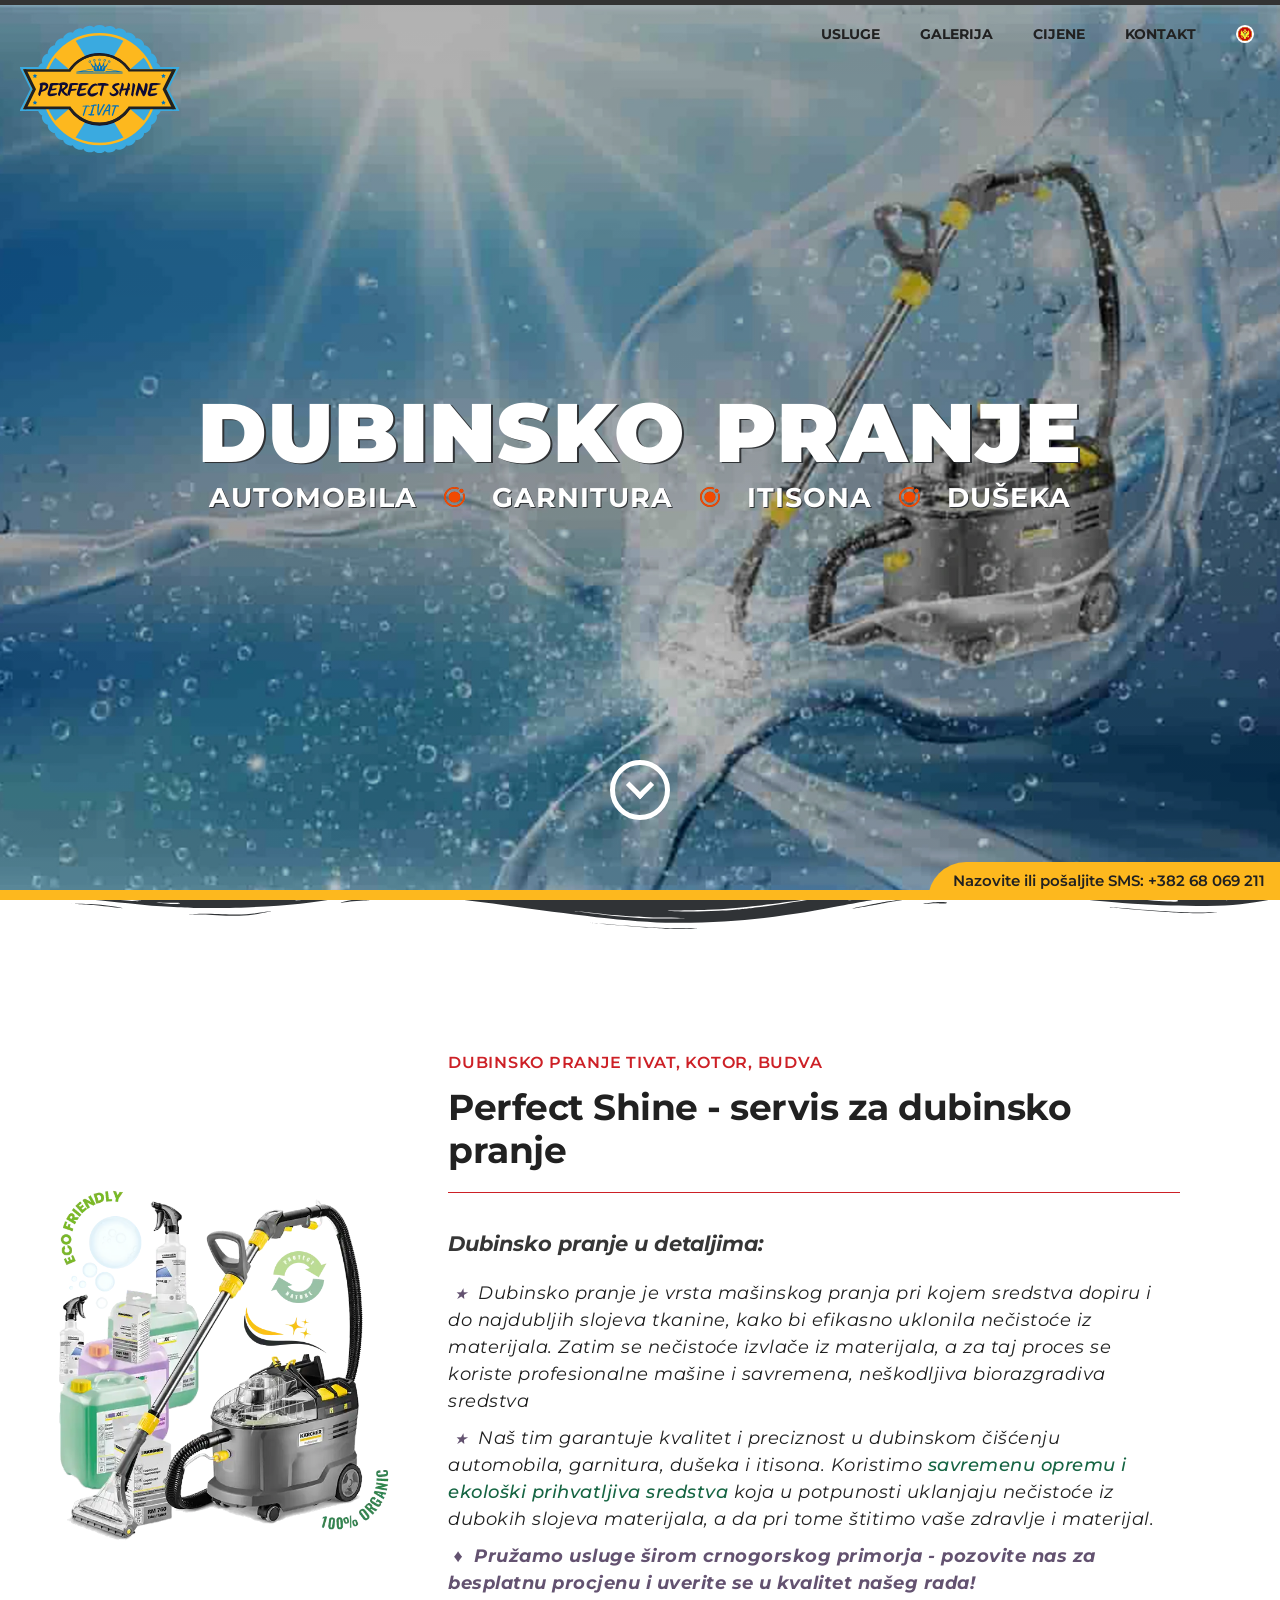
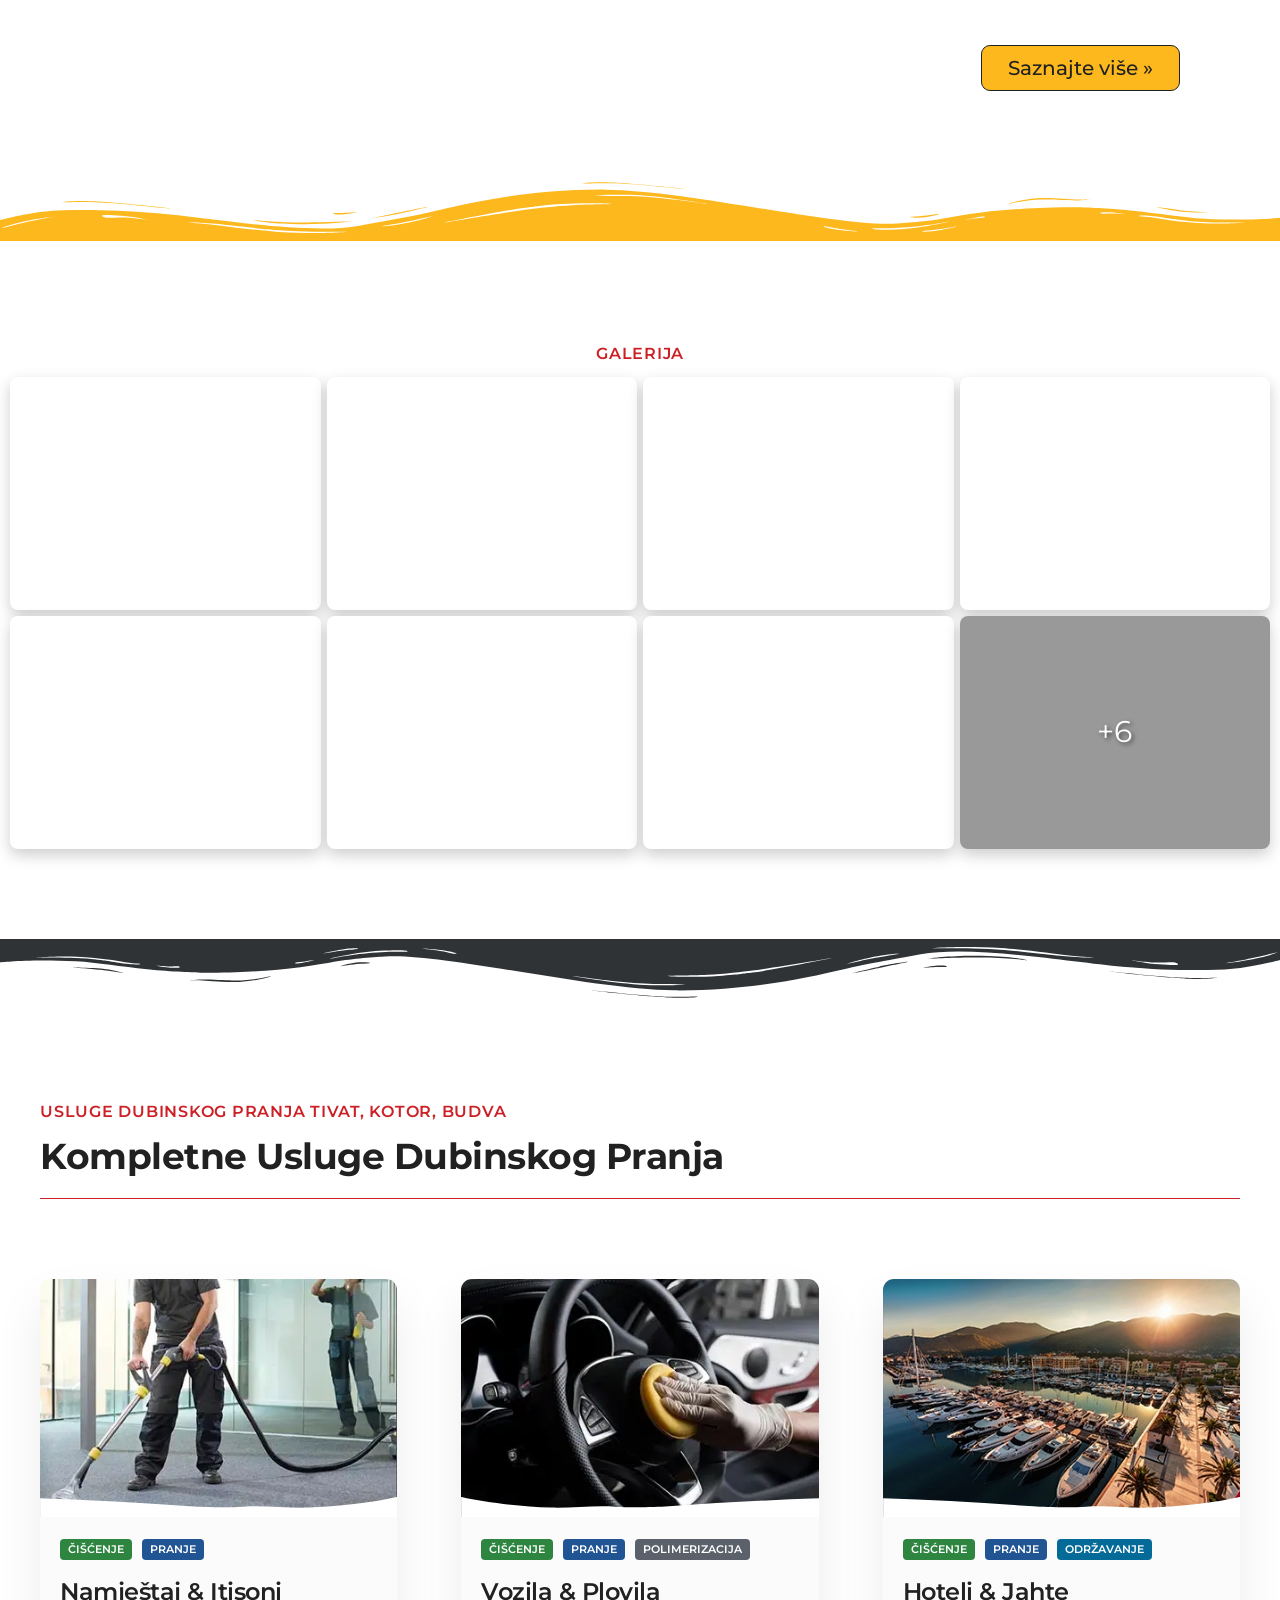
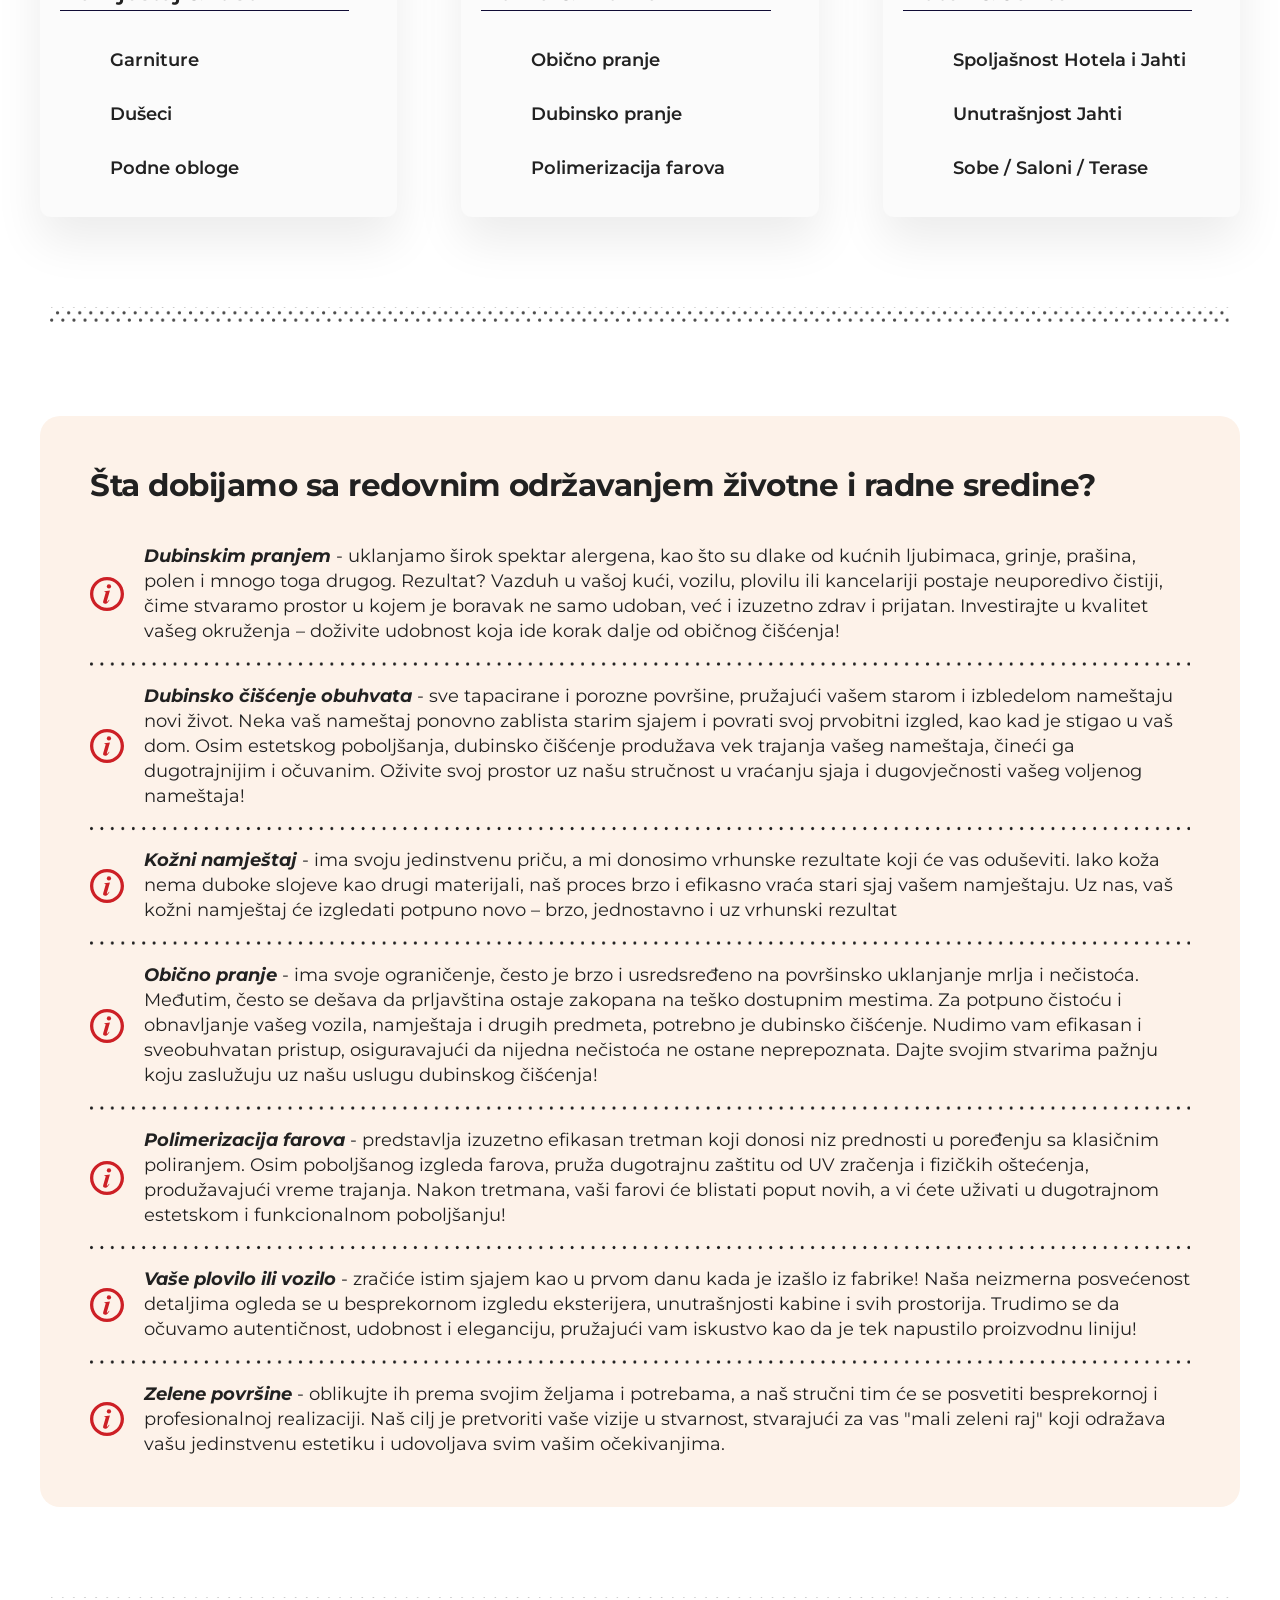
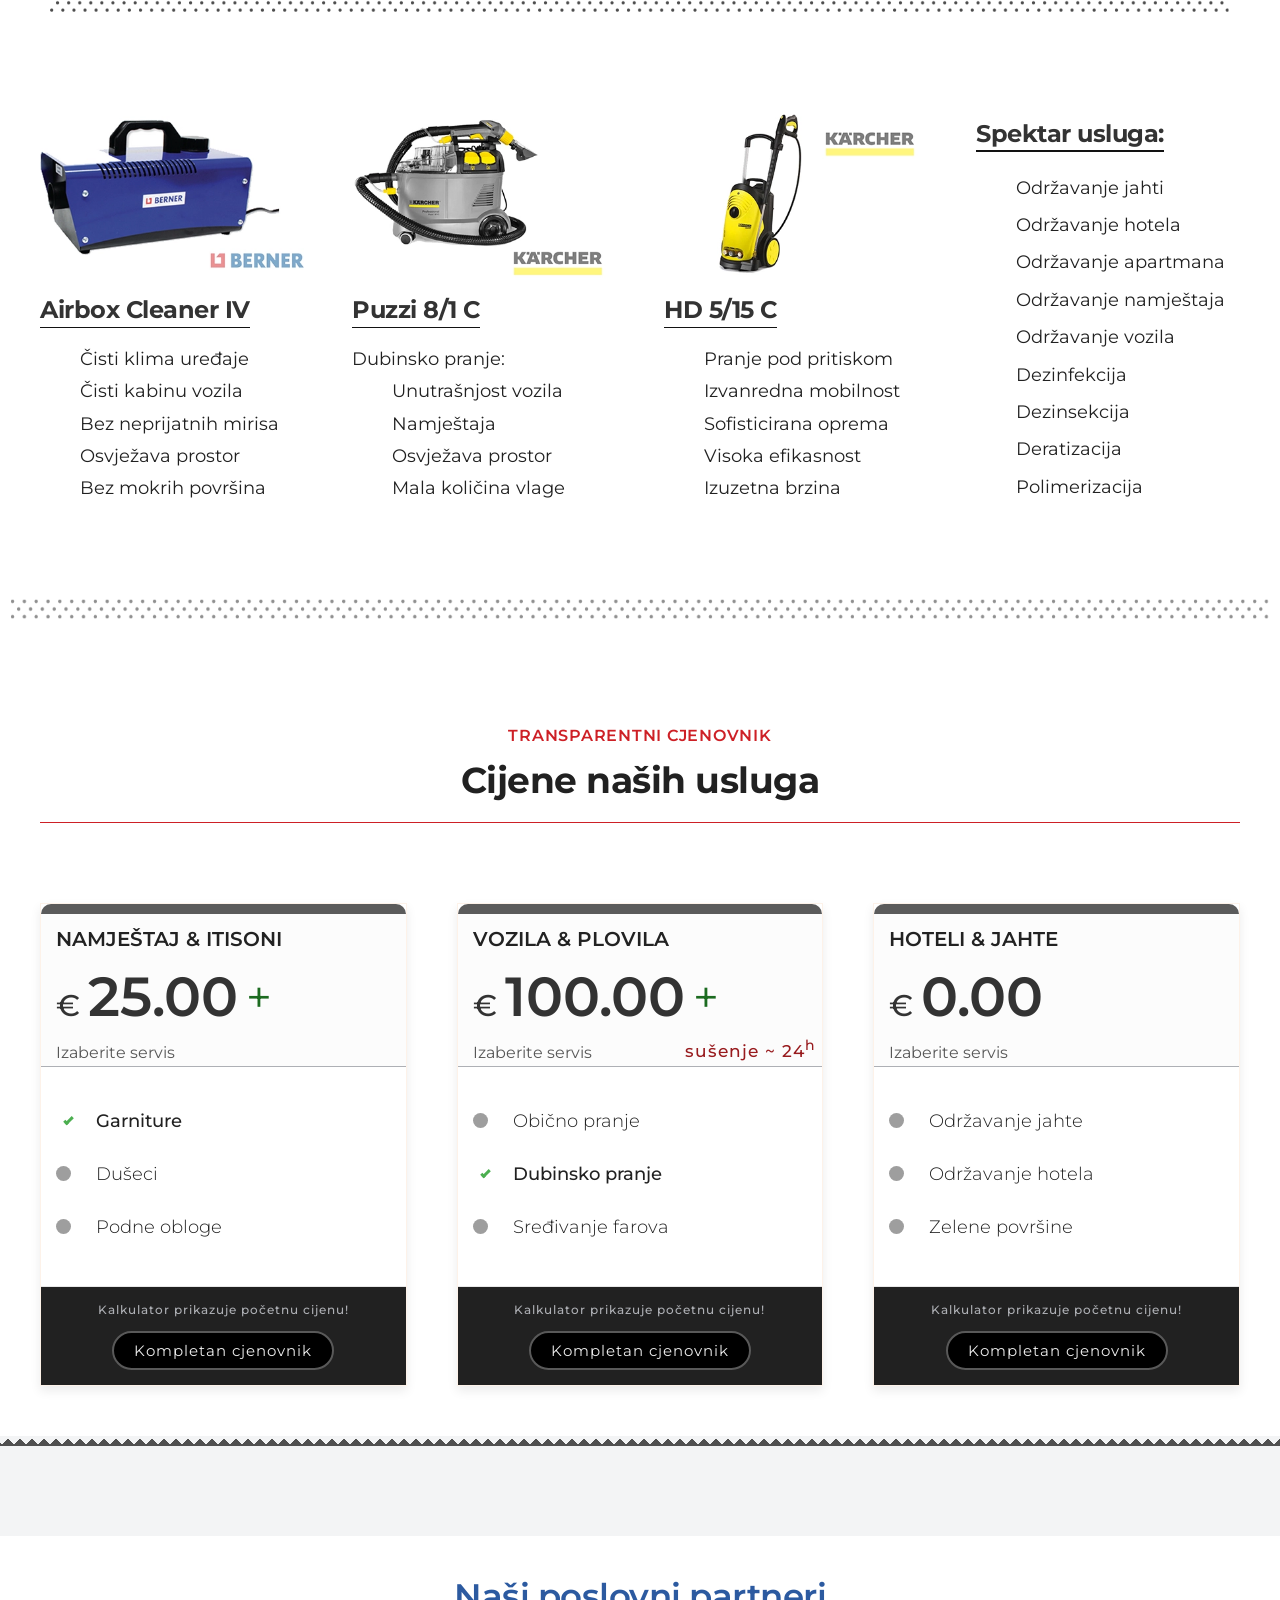
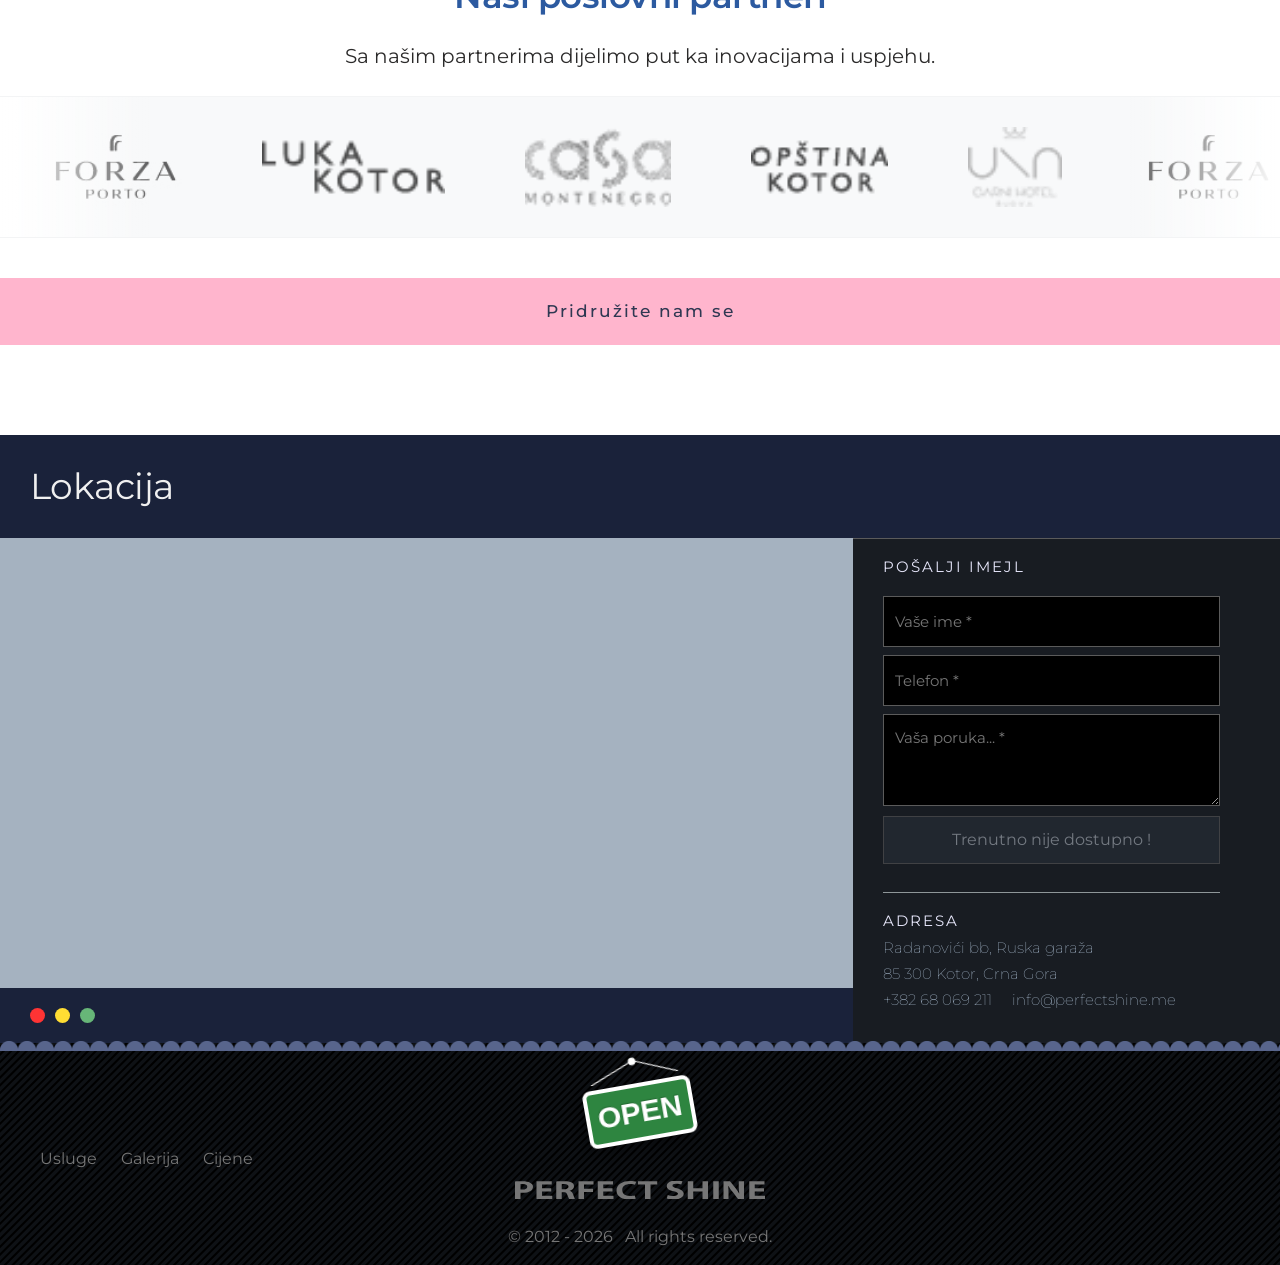
==== commit 7b5117ce: "remove style - back old code" ====
--- a/index.html
+++ b/index.html
@@ -793,7 +793,7 @@
             <div class="pricing-plan price-list">
                 <div class="price-list-border-top"></div>
                 <header class="price-list-header">
-                    <h3 class="price-list-title" data-i18n="pricing.plans.dubinsko_pranje.title">Namještaj &
+                    <h3 class="price-list-title h3-sm" data-i18n="pricing.plans.dubinsko_pranje.title">Namještaj &
                         Itisoni
                     </h3>
                     <output id="total-1" class="price-list-sum"><span class="euro">€</span><span>40.00</span></output>
@@ -836,7 +836,7 @@
             <div class="pricing-plan price-list">
                 <div class="price-list-border-top"></div>
                 <header class="price-list-header">
-                    <h3 class="price-list-title" data-i18n="pricing.plans.vozila_i_plovila.title">Vozila & Plovila
+                    <h3 class="price-list-title h3-sm" data-i18n="pricing.plans.vozila_i_plovila.title">Vozila & Plovila
                     </h3>
                     <output id="total-2" class="price-list-sum"><span class="euro">€</span><span>100.00</span> </output>
                     <p class="price-list-text" data-i18n="pricing.selectService">Izaberite servis</p>
@@ -881,7 +881,7 @@
             <div class="pricing-plan price-list">
                 <div class="price-list-border-top"></div>
                 <header class="price-list-header">
-                    <h3 class="price-list-title" data-i18n="pricing.plans.hoteli_i_jahte.title">Hoteli &amp; Jahte
+                    <h3 class="price-list-title h3-sm" data-i18n="pricing.plans.hoteli_i_jahte.title">Hoteli &amp; Jahte
                     </h3>
                     <output id="total-3" class="price-list-sum"><span class="euro">€</span><span>0.00</span></output>
                     <p class="price-list-text" data-i18n="pricing.selectService">Izaberite servis</p>
--- a/css/base/variables.css
+++ b/css/base/variables.css
@@ -9,7 +9,7 @@
     --space-30: 3rem;
     --space-40: 4rem;
     --space-50: 5rem;
-    --space-90: 4.5rem;
+    --space-90: 9rem;
 
     /* Colors */
     --color-white: #fff;
--- a/css/base/typography.css
+++ b/css/base/typography.css
@@ -1,11 +1,11 @@
 /* Text Styles */
 .subheading {
   display: block;
-  font-size: 0.9rem;
+  font-size: 1.6rem;
   font-weight: 600;
   color: var(--color-red-light);
   text-transform: uppercase;
-  padding: 1rem 0;
+  padding: 1.5rem 0;
   letter-spacing: 0.75px;
 }
 
@@ -26,8 +26,8 @@
 }
 
 .h2 {
-  font-size: 2.2rem;
-  margin-bottom: 4.5rem;
+  font-size: 3.6rem;
+  margin-bottom: 8rem;
   line-height: 1.2;
 }
 
@@ -43,7 +43,7 @@
 }
 
 .h2-partners {
-  font-size: 2.4rem;
+  font-size: 3.4rem;
   line-height: 1.2;
   margin-bottom: 3rem;
   color: #2c5aa0;
@@ -54,7 +54,7 @@
   text-align: center;
   margin-bottom: 3rem;
   color: #2b2a2a;
-  font-size: 1.2rem;
+  font-size: 2rem;
 }
 
 .cta {
@@ -64,31 +64,32 @@
   background-color: #ffb5cd;
   color: #2f3852;
   letter-spacing: 2px;
+  font-size: 1.7rem;
   font-weight: 500;
 }
 
 .h3-lg {
-  font-size: 1.8rem;
+  font-size: 3.1rem;
   line-height: normal;
-  margin-bottom: 2.5rem;
+  margin-bottom: 4rem;
 }
 
 .h3 {
-  font-size: 1.5rem;
+  font-size: 2.4rem;
 }
 
 .h3-sm {
-  font-size: 1.1rem;
+  font-size: 2rem;
   letter-spacing: 0;
 }
 
 /* Paragraphs */
-/* .p {
+.p {
   font-size: 1.8rem;
-} */
+}
 
 .p-sm {
-  font-size: 0.7rem;
+  font-size: 1.1rem;
 }
 
 /* Text Utilities */
--- a/css/utilities/layout.css
+++ b/css/utilities/layout.css
@@ -1,6 +1,6 @@
 /* Container */
 .container {
-    max-width: 1200px;
+    max-width: 120rem;
     margin-left: auto;
     margin-right: auto;
 }
@@ -59,7 +59,7 @@
 .flex-column {
     display: flex;
     flex-direction: column;
-    gap: 0.3rem;
+    gap: 0.5rem;
 }
 
 .justify-start {
@@ -218,9 +218,9 @@
 .btn:visited {
     display: inline-block;
     text-decoration: none;
-    font-size: 1.2rem;
+    font-size: 2rem;
     font-weight: 500;
-    padding: 0.4rem 1.6rem;
+    padding: 1.2rem 2.6rem;
     border-radius: 9px;
     border: 1px solid var(--color-dark);
     cursor: pointer;
--- a/css/sections/header.css
+++ b/css/sections/header.css
@@ -8,7 +8,7 @@
 }
 
 .nav {
-    padding: 1rem;
+    padding: 2.5rem 2rem 0 2rem;
 }
 
 /* Logo */
@@ -19,13 +19,13 @@
 
 .logo-sm {
     height: auto;
-    width: 18rem;
+    width: 30rem;
 }
 
 /* Navigation Links */
 .main-nav-list {
     align-items: center;
-    gap: 3rem;
+    gap: 4rem;
     position: relative;
 }
 
@@ -113,8 +113,8 @@
 }
 
 .icon-mobile-nav {
-    height: 3rem;
-    width: 3rem;
+    height: 4.8rem;
+    width: 4.8rem;
     color: #36588c;
 }
 
@@ -125,7 +125,7 @@
     bottom: 0;
     right: 0;
     left: 0;
-    height: 4.5rem;
+    height: 9rem;
     padding: 0 2rem;
     background-color: rgba(255, 255, 255, 0.97);
     z-index: 999;
--- a/css/sections/hero.css
+++ b/css/sections/hero.css
@@ -98,12 +98,12 @@
 #scroll-down-arrow {
     position: absolute;
     bottom: 7rem;
-    width: 4rem;
-    height: 4rem;
+    width: 6rem;
+    height: 6rem;
     margin: 0 auto;
     left: 0;
     right: 0;
-    border: 0.3rem solid #fff;
+    border: 0.5rem solid #fff;
     border-radius: 100%;
     animation: bounce 2s infinite running;
 }
@@ -120,14 +120,14 @@
 #scroll-down-arrow::before {
     position: absolute;
     content: '';
-    width: 1rem;
-    height: 1rem;
+    width: 2rem;
+    height: 2rem;
     left: 0;
     right: 0;
     top: 1rem;
     margin: 0 auto;
-    border-left: 0.3rem solid #fff;
-    border-bottom: 0.3rem solid #fff;
+    border-left: 0.5rem solid #fff;
+    border-bottom: 0.5rem solid #fff;
     transform: rotate(-45deg);
 }
 
--- a/css/sections/about.css
+++ b/css/sections/about.css
@@ -17,13 +17,13 @@
 }
 
 .aboutUs .h2 {
-    margin-bottom: 2rem;
+    margin-bottom: 3.5rem;
 }
 
 .lead {
     padding-bottom: 1rem;
     letter-spacing: -0.12px;
-    font-size: 1.3rem;
+    font-size: 2.1rem;
     opacity: 0.9;
 }
 
@@ -35,7 +35,6 @@
 .about-description {
     line-height: 1.5;
     letter-spacing: 0.5px;
-    gap: 0.5rem;
 }
 
 .btn-aboutUs {
--- a/css/sections/service.css
+++ b/css/sections/service.css
@@ -2,7 +2,8 @@
 ******************************************* */
 /* services section */
 .services {
-    column-gap: 3.5rem;
+    column-gap: 6.4rem;
+    row-gap: 9.6rem;
 }
 
 .service {
@@ -11,7 +12,6 @@
     border-radius: 11px;
     overflow: hidden;
     transition: all 0.4s;
-    line-height: normal;
 }
 
 .service-photo-link {
@@ -34,18 +34,19 @@
 }
 
 .service-content {
-    padding: 1rem 2.5rem 2rem 1rem;
+    padding: 2.2rem 4.8rem 3.2rem 2rem;
 }
 
 .activities {
-    margin-bottom: 1rem;
+    margin-bottom: 2rem;
     display: flex;
-    gap: 0.5rem;
+    gap: 1rem;
 }
 
 .activity {
     display: inline-block;
-    padding: 0.2rem 0.4rem;
+    padding: 0.5rem 0.8rem;
+    /* font-size: 1.1rem; */
     text-transform: uppercase;
     color: #fff;
     border-radius: 4px;
@@ -73,21 +74,21 @@
     font-weight: 600;
     padding-bottom: 0.6rem;
     border-bottom: 1px solid #100c35;
-    margin-bottom: 2.4rem;
+    margin-bottom: 3.2rem;
 }
 
 .activity-attributes {
     list-style: none;
     display: flex;
     flex-direction: column;
-    gap: 1.5rem;
+    gap: 2rem;
 }
 
 .activity-attribute {
-    font-size: 1.2rem;
+    /* font-size: 1.8rem; */
     display: flex;
     align-items: center;
-    gap: 1rem;
+    gap: 1.6rem;
     font-weight: 600;
 }
 
@@ -99,27 +100,28 @@
 
 .info-services {
     background-color: #fdf2e9;
-    padding: 3rem;
+    padding: 5rem;
+    line-height: 2.5rem;
     border-radius: 2rem;
     position: relative;
 }
 
 .service-icon {
-    height: 1.8rem;
-    width: 1.8rem;
+    height: 3.4rem;
+    width: 3.4rem;
     color: #981b1e;
 }
 
 /* features service section */
 .features {
-    column-gap: 4rem;
+    column-gap: 4.8rem;
     row-gap: 6.4rem;
 }
 
 .feature-title {
     font-weight: 700;
-    margin-top: 1rem;
-    margin-bottom: 1.4rem;
+    margin-top: 1.6rem;
+    margin-bottom: 1.6rem;
     position: relative;
     display: inline-block;
     padding-bottom: 5px;
@@ -150,7 +152,8 @@
 
 .feature-text {
     line-height: 1.8;
-    gap: 0.6rem;
+    gap: 1rem;
+    /* align-items: center; */
 }
 
 
@@ -191,6 +194,7 @@
     background-color: var(--color-accent-yellow);
     color: var(--color-dark);
     font-weight: 700;
+    font-size: 2rem;
     transition: all 0.2s;
     text-transform: uppercase;
     border-top: 2px solid var(--color-white);
@@ -209,8 +213,8 @@
 }
 
 .list-icon {
-    width: 1.8rem;
-    height: 1.8rem;
+    width: 3rem;
+    height: 3rem;
     color: var(--icon-blue);
     color: #205493;
 }
--- a/css/sections/pricing.css
+++ b/css/sections/pricing.css
@@ -1,11 +1,10 @@
 /*  ===  PRICING  ===
 ******************************************* */
 .pricings {
-    gap: 3rem;
+    gap: 5rem;
     -webkit-user-select: none;
     -ms-user-select: none;
     user-select: none;
-    line-height: normal;
 }
 
 .price-list {
@@ -22,9 +21,9 @@
 
 .price-list-header {
     position: relative;
-    margin-bottom: 1.8rem;
+    margin-bottom: 3rem;
     background-color: #fcfcfc;
-    padding: 1rem 1rem 0;
+    padding: 1.5rem 1.5rem 0;
     border-bottom: 1px solid #aeb0b5;
 }
 
@@ -32,43 +31,45 @@
     color: #222;
     font-weight: 600;
     text-transform: uppercase;
+    margin-bottom: 2rem;
 }
 
 .price-list-sum {
     display: flex;
-    font-size: 3.5rem;
+    font-size: 5.5rem;
     font-weight: 600;
     color: #333;
-    margin: 0.5rem 0;
+    margin-bottom: 1.6rem;
 }
 
 .price-list .euro {
-    font-size: 1.7rem;
+    font-size: 3rem;
     font-weight: 500;
-    margin-right: 0.4rem;
+    margin-right: 0.8rem;
     align-content: end;
-    margin-bottom: 0.6rem;
+    margin-bottom: 0.3rem;
 }
 
 .price-plus {
     color: #1c6b20;
     font-weight: 400;
-    margin-left: 0.4rem;
-    font-size: 2.6rem;
+    margin-left: 0.8rem;
+    font-size: 4.5rem;
     align-content: center;
 }
 
 .price-list-text {
+    font-size: 1.6rem;
+    line-height: 1.6;
     color: #575757;
-    margin-bottom: 0.2rem;
 }
 
 .price-list .level {
-    font-size: 1.1rem;
+    font-size: 1.7rem;
     font-weight: 500;
     color: var(--color-primary-dark);
     position: absolute;
-    bottom: 4px;
+    bottom: 6px;
     right: 6px;
     letter-spacing: 1px;
 }
@@ -76,7 +77,7 @@
 .checkboxes {
     list-style: none;
     font-weight: 300;
-    padding: 1rem;
+    padding: 1.5rem;
 }
 
 .checkboxes li {
@@ -85,8 +86,8 @@
 
 .checkboxes label {
     position: relative;
-    padding: 0rem 0 0rem 2.5rem;
-    margin-bottom: 1.1rem;
+    padding: 0rem 0 0rem 4rem;
+    margin-bottom: 2.5rem;
     cursor: pointer;
 }
 
@@ -141,26 +142,28 @@
 /* footer */
 .price-list-footer {
     text-align: center;
-    padding: 1rem;
+    padding: 1.5rem;
     background-color: #212121;
     border-top: 1px solid #e8e8e8;
 }
 
 .price-list-footer p {
+    font-size: 1.2rem;
     color: #aeb0b5;
     font-weight: 500;
+    line-height: normal;
     letter-spacing: 1px;
-    font-size: 0.8rem;
 }
 
 .price-list-footer button {
     background-color: #000;
     color: #ececec;
-    padding: 0.4rem 0.9rem;
-    margin-top: 1rem;
+    padding: 1rem 2rem;
+    margin-top: 1.4rem;
     cursor: pointer;
     border-radius: 2rem;
     border: 2px solid #595959;
+    font-size: 1.5rem;
     letter-spacing: 1px;
 }
 
--- a/css/sections/contact.css
+++ b/css/sections/contact.css
@@ -37,6 +37,10 @@
     padding: 2rem 6rem 0 3rem;
     background-color: #181c22;
     border-top: 1px solid #5b5b5b;
+}
+
+.contact-maps .p {
+    font-size: 1.5rem;
 }
 
 .contact-maps p,
@@ -89,7 +93,7 @@
 .sendMsg {
     background-color: #065f46;
     color: var(--color-white);
-    /* font-size: 1.6rem; */
+    font-size: 1.6rem;
 }
 
 
--- a/css/global/queries.css
+++ b/css/global/queries.css
@@ -46,8 +46,8 @@
 ******************************* */
   .container {
     /* 1250px */
-    padding-left: 5%;
-    padding-right: 5%;
+    padding-left: 3.2rem;
+    padding-right: 3.2rem;
   }
 
   /*  ===  HEADER  ===
@@ -82,14 +82,19 @@
 
   /*  ===  GENERAL  ===
 ******************************* */
-
-  /* .h2 {
+  html,
+  body {
+    /* 9px / 16px  */
+    font-size: 56.25%;
+  }
+
+  .h2 {
     font-size: 3.6rem;
-  } */
-
-  /* .h3 {
+  }
+
+  .h3 {
     font-size: 2.4rem;
-  } */
+  }
 
   /*  ===  HEADER  ===
 ******************************* */
@@ -125,6 +130,11 @@
 
   /*  ===  GENERAL  ===
 ******************************* */
+  html,
+  body {
+    /* 8px / 16px = 0.5 = 50% */
+    font-size: 50%;
+  }
 
   .elementor-shape-1 {
     top: -5px;
@@ -183,7 +193,7 @@
 
   .main-nav-list {
     flex-direction: column;
-    gap: 3rem;
+    gap: 4.8rem;
   }
 
   #languageImg,
@@ -193,7 +203,7 @@
 
   .main-nav-link:link,
   .main-nav-link:visited {
-    font-size: 1.6rem;
+    font-size: 3rem;
     color: var(--color-dark);
     padding: 0;
   }
@@ -375,27 +385,27 @@
     color: var(--color-dark);
   }
 
-  /* .p {
+  .p {
     font-size: 2rem;
-  } */
+  }
 
   /*  ===  HEADER  ===
 ******************************* */
   .h1 {
     font-size: 14vw;
-    padding-bottom: 5rem;
+    padding-bottom: 10rem;
   }
 
   .logo {
     height: auto;
-    width: 10rem;
-  }
-
-  /* .sticky .icon-mobile-nav {
+    width: 19rem;
+  }
+
+  .sticky .icon-mobile-nav {
     top: 2.2rem;
     height: 4rem;
     width: 4rem;
-  } */
+  }
 
   .language {
     flex-direction: column;
@@ -420,9 +430,9 @@
     border: 1px solid #e3e3e3;
   }
 
-  /* #scroll-down-arrow {
+  #scroll-down-arrow {
     bottom: 15rem;
-  } */
+  }
 
   .call-us-text {
     display: none;
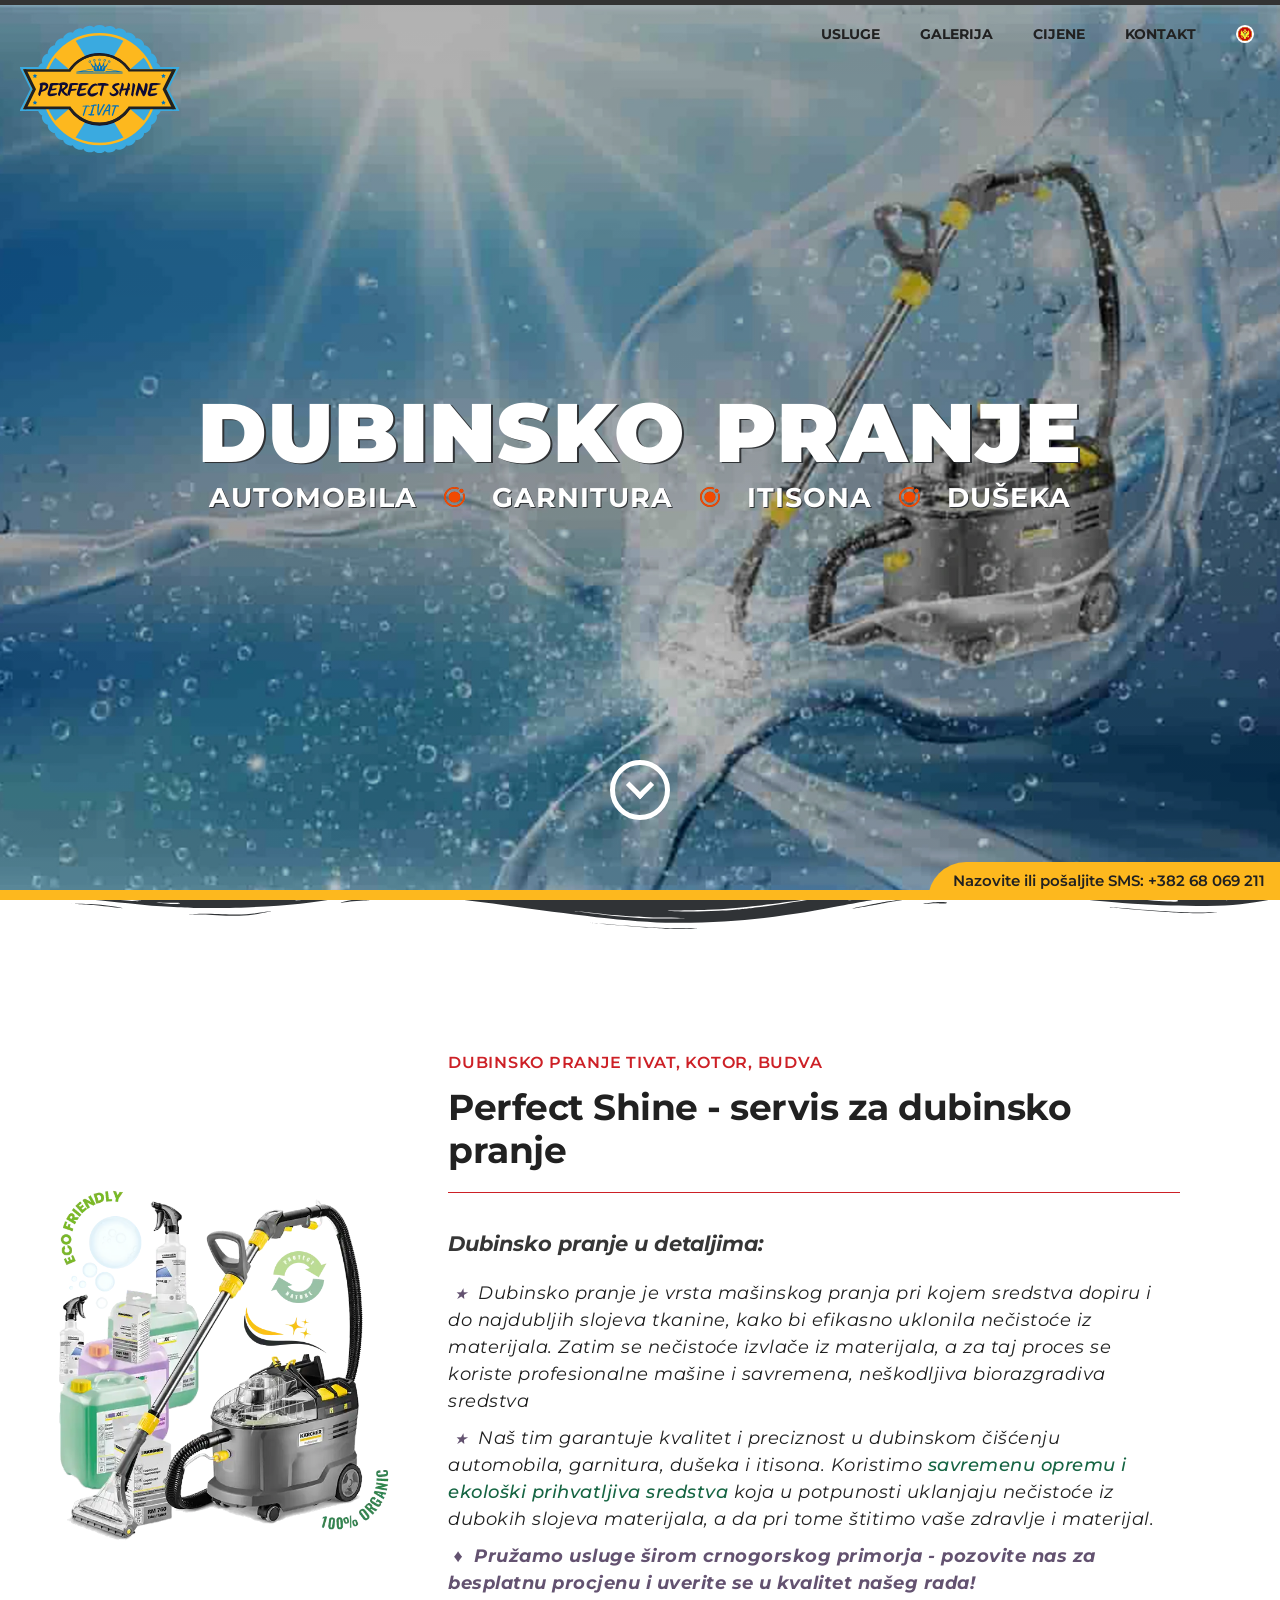
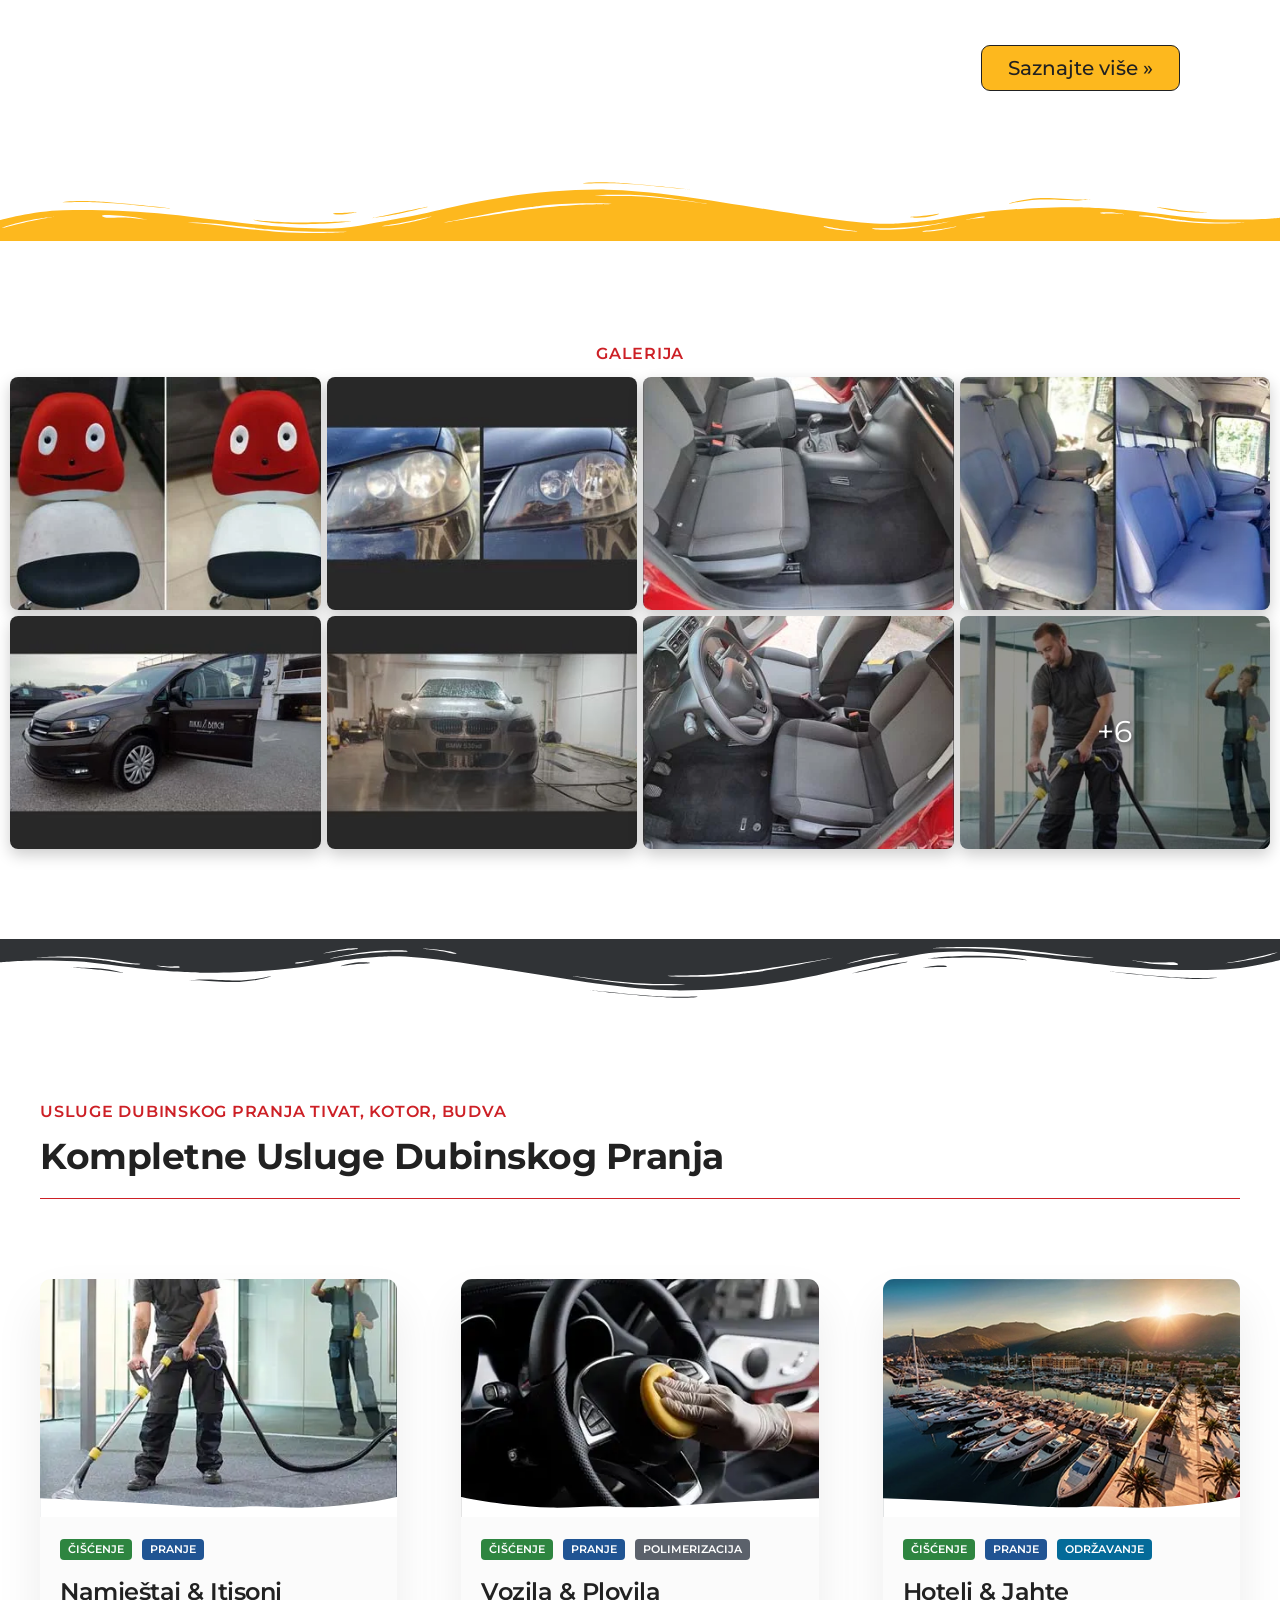
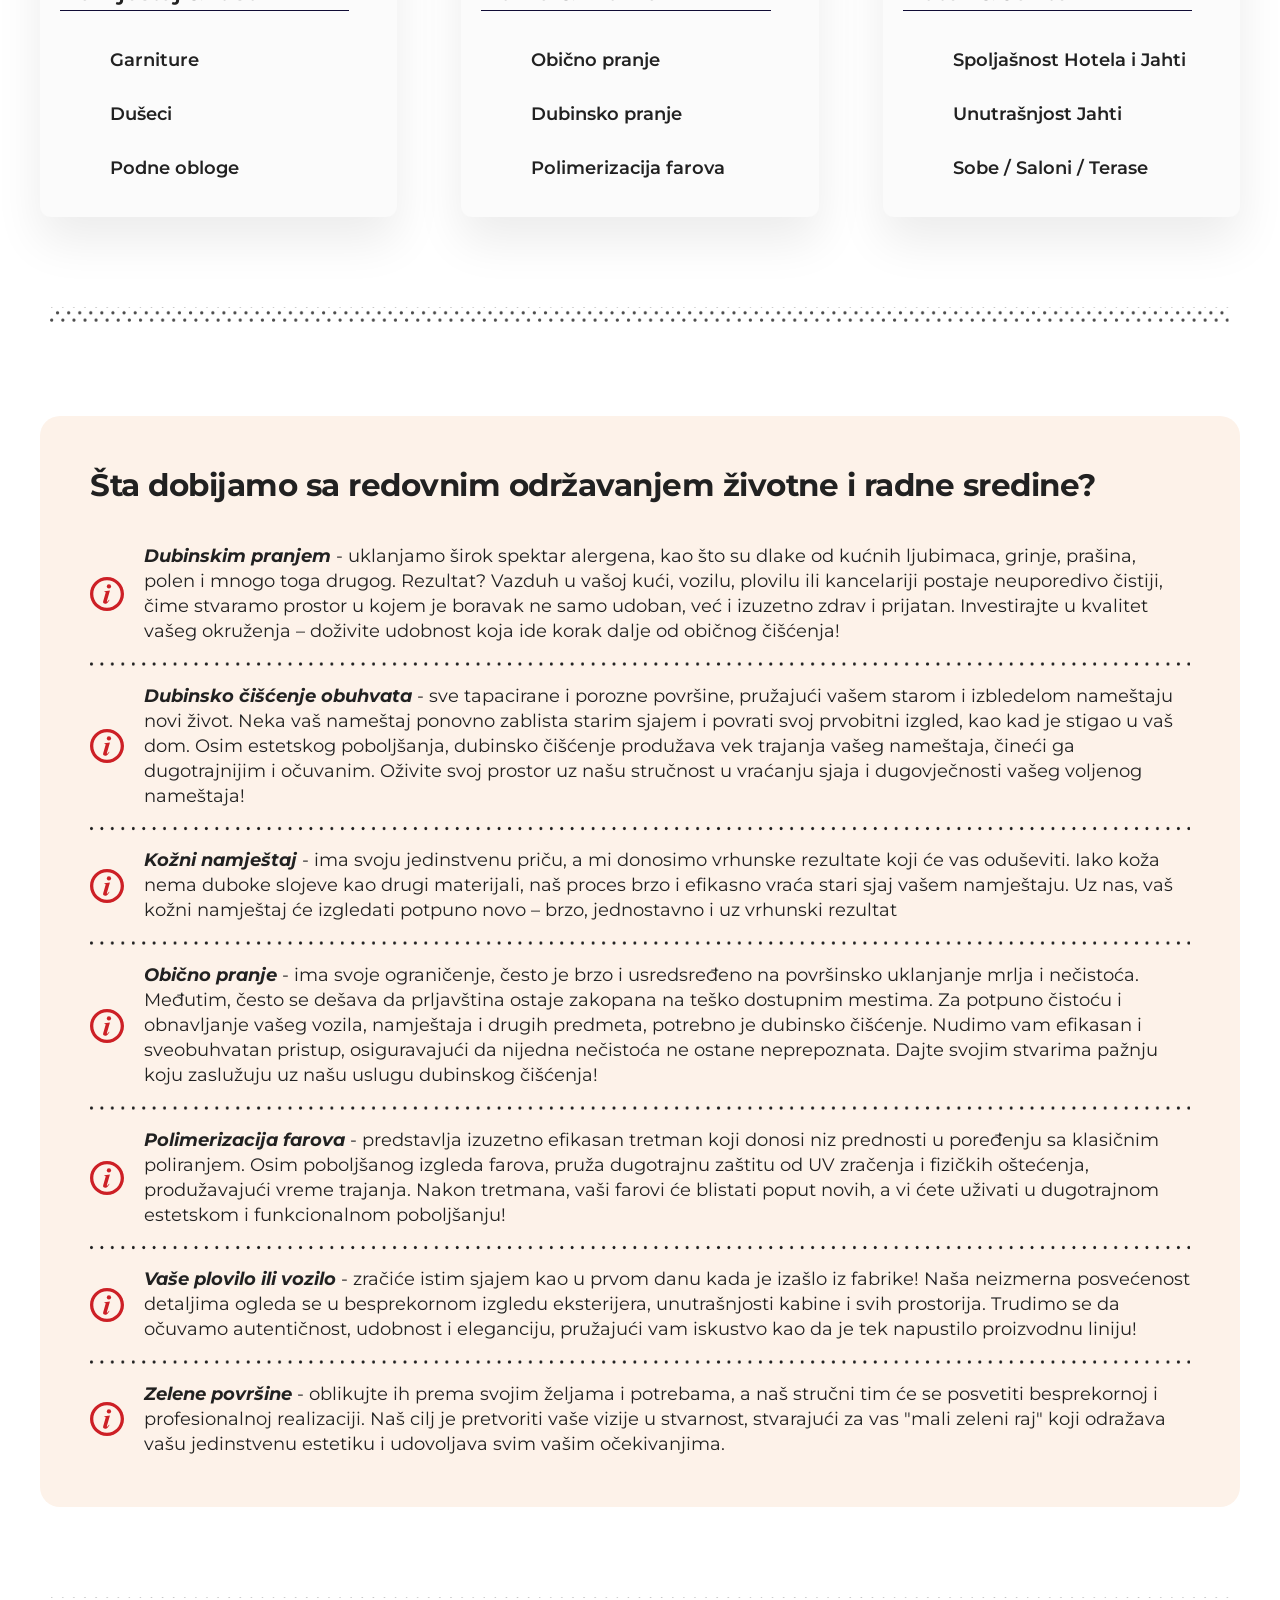
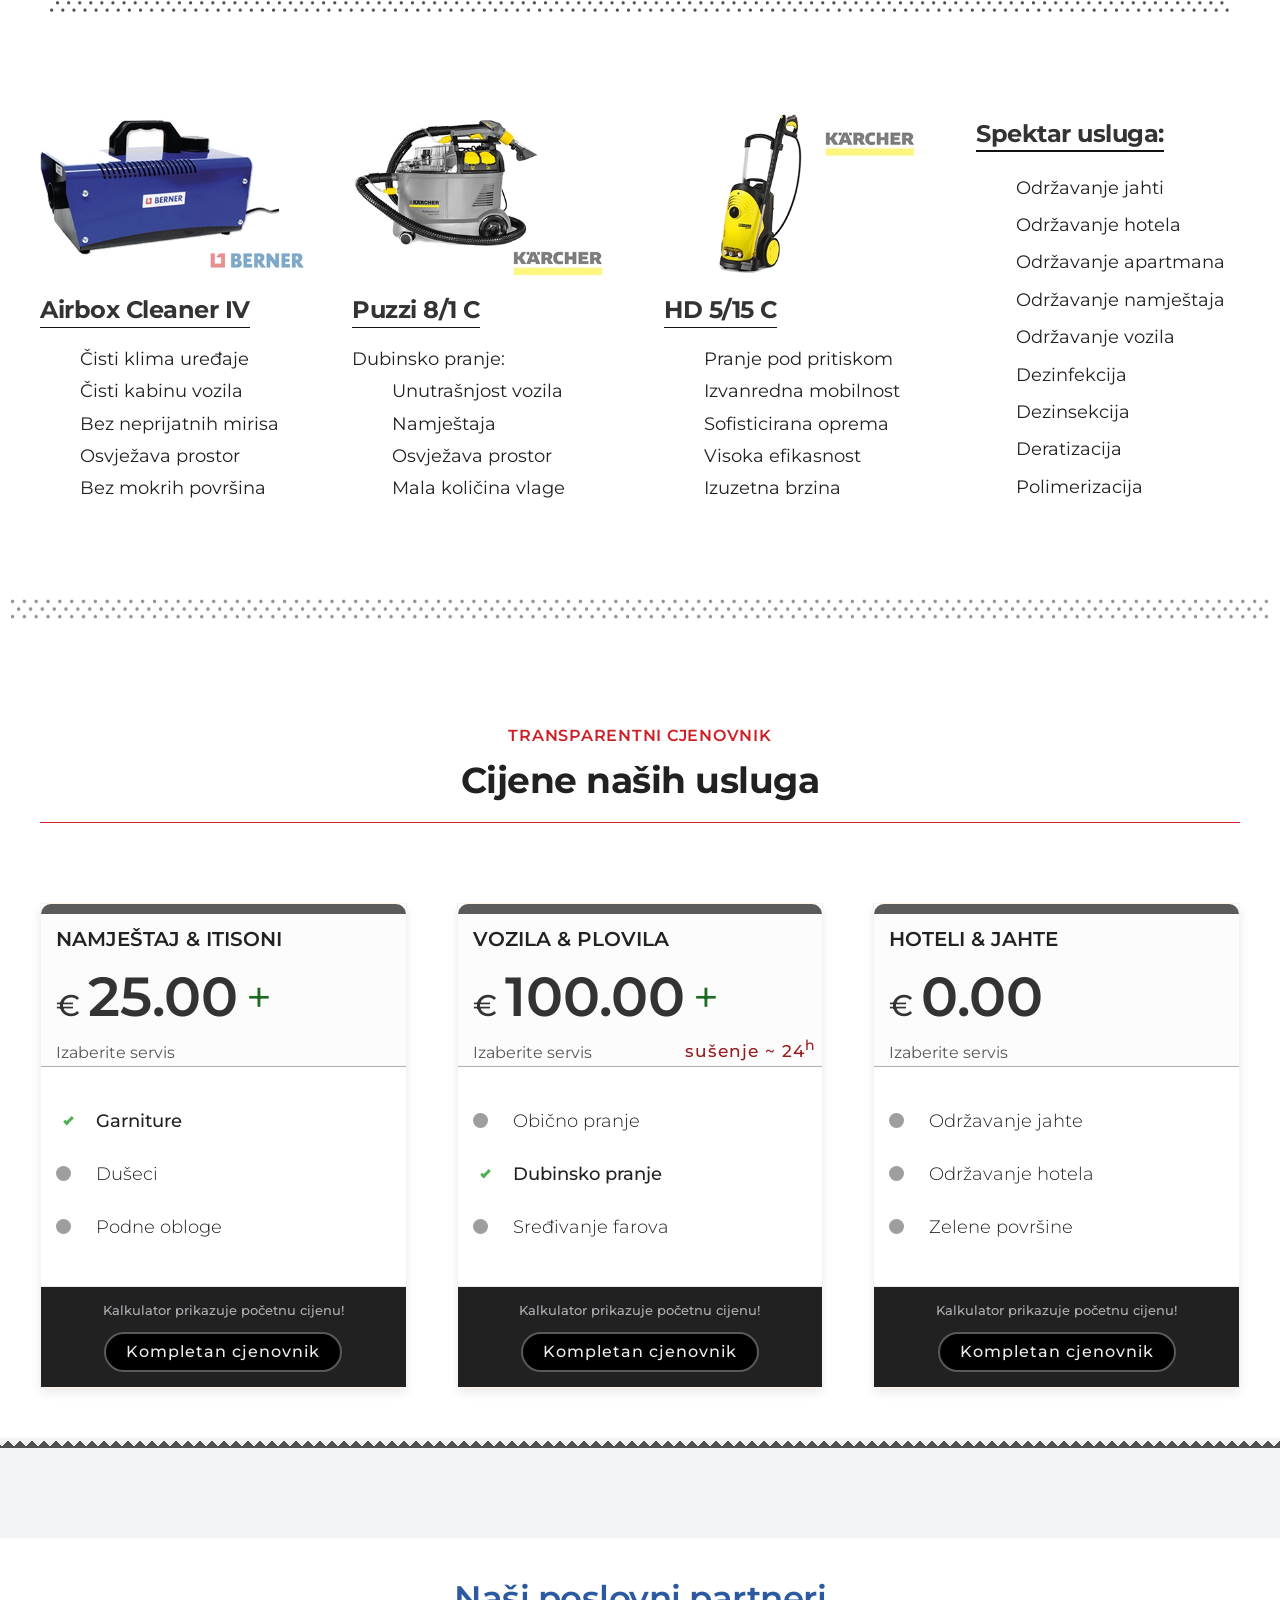
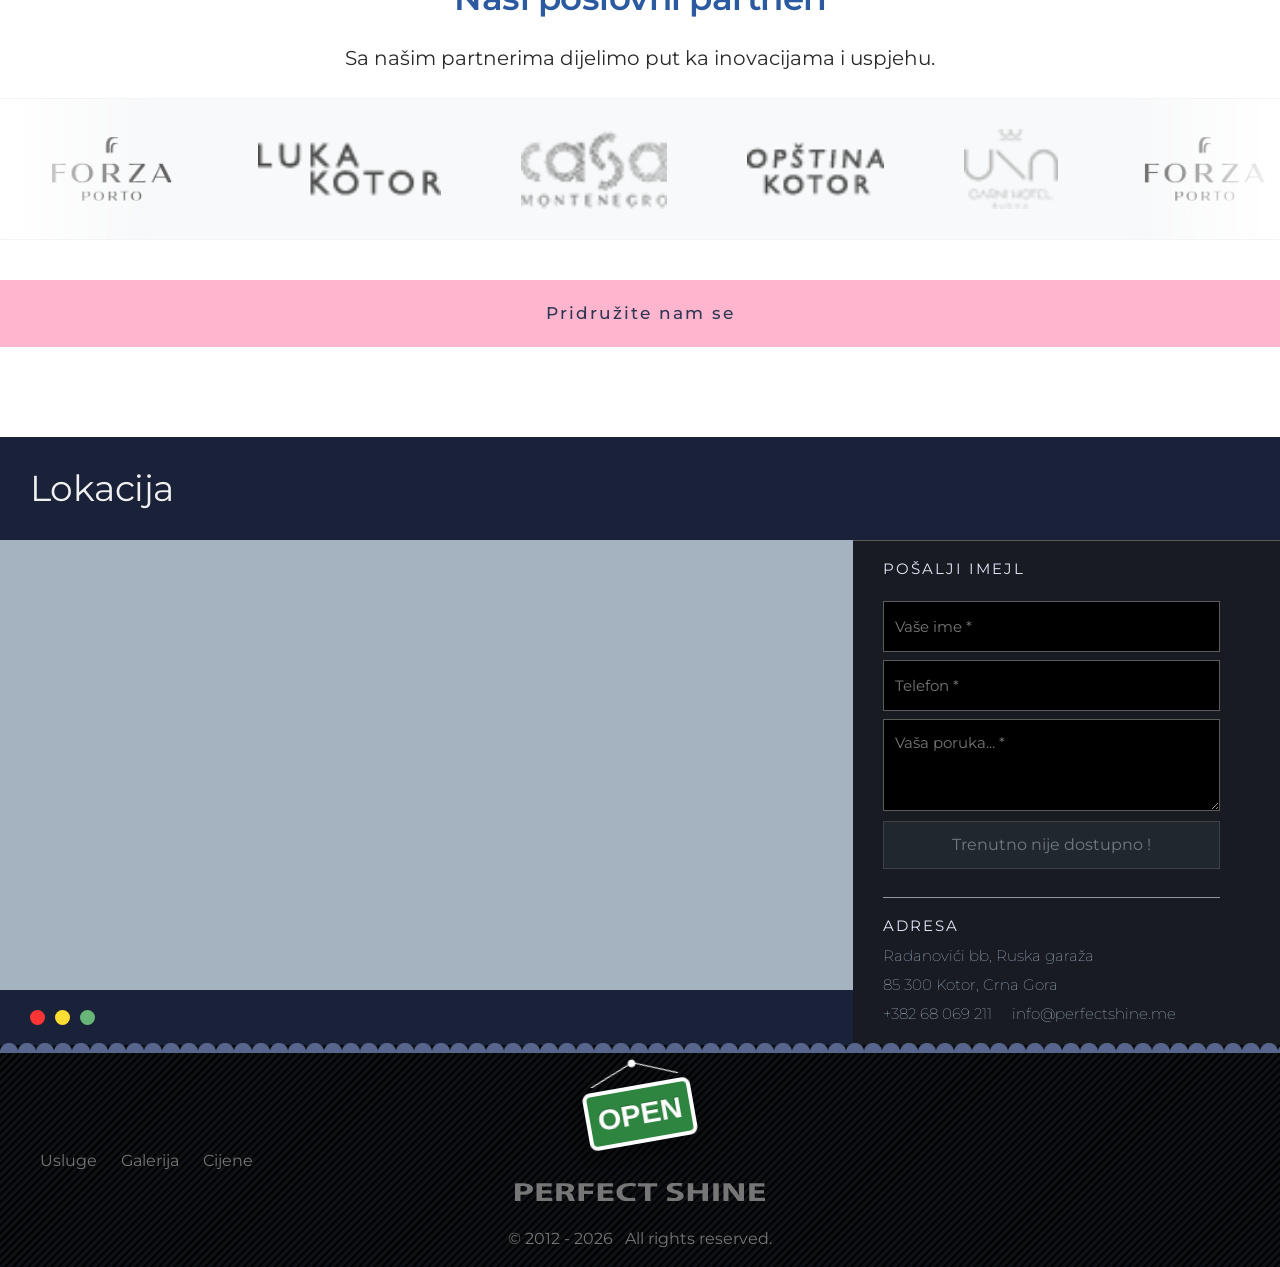
==== commit 2e92c0ef: "upd about section" ====
--- a/index.html
+++ b/index.html
@@ -1050,7 +1050,8 @@
                     <p class="p">Radanovići bb, Ruska garaža</p>
                     <p class="p">85 300 Kotor, Crna Gora</p>
                     <p class="p entypo-phone"><ion-icon name="call-outline"></ion-icon> <a href="tel:+38268069211">+382
-                            68 069 211</a> &nbsp;&nbsp;&nbsp; <ion-icon name="mail-outline"></ion-icon>
+                            68 069 211</a> <span class="info-block">&nbsp;&nbsp;&nbsp;</span> <ion-icon
+                            name="mail-outline"></ion-icon>
                         info@perfectshine.me
                     </p>
                 </div>
--- a/css/sections/pricing.css
+++ b/css/sections/pricing.css
@@ -148,11 +148,10 @@
 }
 
 .price-list-footer p {
-    font-size: 1.2rem;
+    font-size: 1.3rem;
     color: #aeb0b5;
     font-weight: 500;
     line-height: normal;
-    letter-spacing: 1px;
 }
 
 .price-list-footer button {
@@ -163,13 +162,14 @@
     cursor: pointer;
     border-radius: 2rem;
     border: 2px solid #595959;
-    font-size: 1.5rem;
+    font-size: 1.6rem;
     letter-spacing: 1px;
+    font-weight: 500;
 }
 
 /* Dodaj ovo u pricing.css */
 .price-list-footer button.pulse {
-    animation: buttonPulse 0.4s ease-in-out 2;
+    animation: buttonPulse 0.2s ease-in-out 2;
 }
 
 @keyframes buttonPulse {
@@ -445,7 +445,7 @@
     margin: 0;
     color: #495057;
     line-height: 1.6;
-    font-size: 1.4rem;
+    font-size: 1.6rem;
 }
 
 /* Stil za "pozovite nas" tekst */
--- a/css/sections/contact.css
+++ b/css/sections/contact.css
@@ -46,12 +46,12 @@
 .contact-maps p,
 .contact-maps a {
     font-weight: 100;
-    margin-bottom: 1.1rem;
+    margin-bottom: 1.4rem;
     text-decoration: none;
 }
 
 .contact-maps h3 {
-    margin-bottom: 1.2rem;
+    margin-bottom: 1.5rem;
     font-size: 1.5rem;
     text-transform: uppercase;
     text-decoration: none;
--- a/css/global/queries.css
+++ b/css/global/queries.css
@@ -494,6 +494,14 @@
     margin-bottom: 3rem;
   }
 
+  .lead {
+    font-size: 2rem;
+  }
+
+  .aboutUs .p {
+    font-size: 1.8rem;
+  }
+
   /*  ===  GALLERY  ===
 ******************************* */
 
@@ -549,28 +557,12 @@
 
   /*  ===  SERVICES  ===
 ******************************* */
-  /*   .logos {
-    animation: marquee 25s linear infinite;
-    gap: 8rem;
-  }
-
-  @keyframes marquee {
-    0% {
-      transform: translateX(160%);
-    }
-
-    100% {
-      transform: translateX(-160%);
-    }
-  } */
-
-  /*   .logos img {
-    height: 3.8rem;
-  } */
-
 
   /*  ===  CONTACT  ===
 ******************************* */
+  .info-block {
+    display: block;
+  }
 
   /*  ===  FOOTER  ===
 ******************************* */
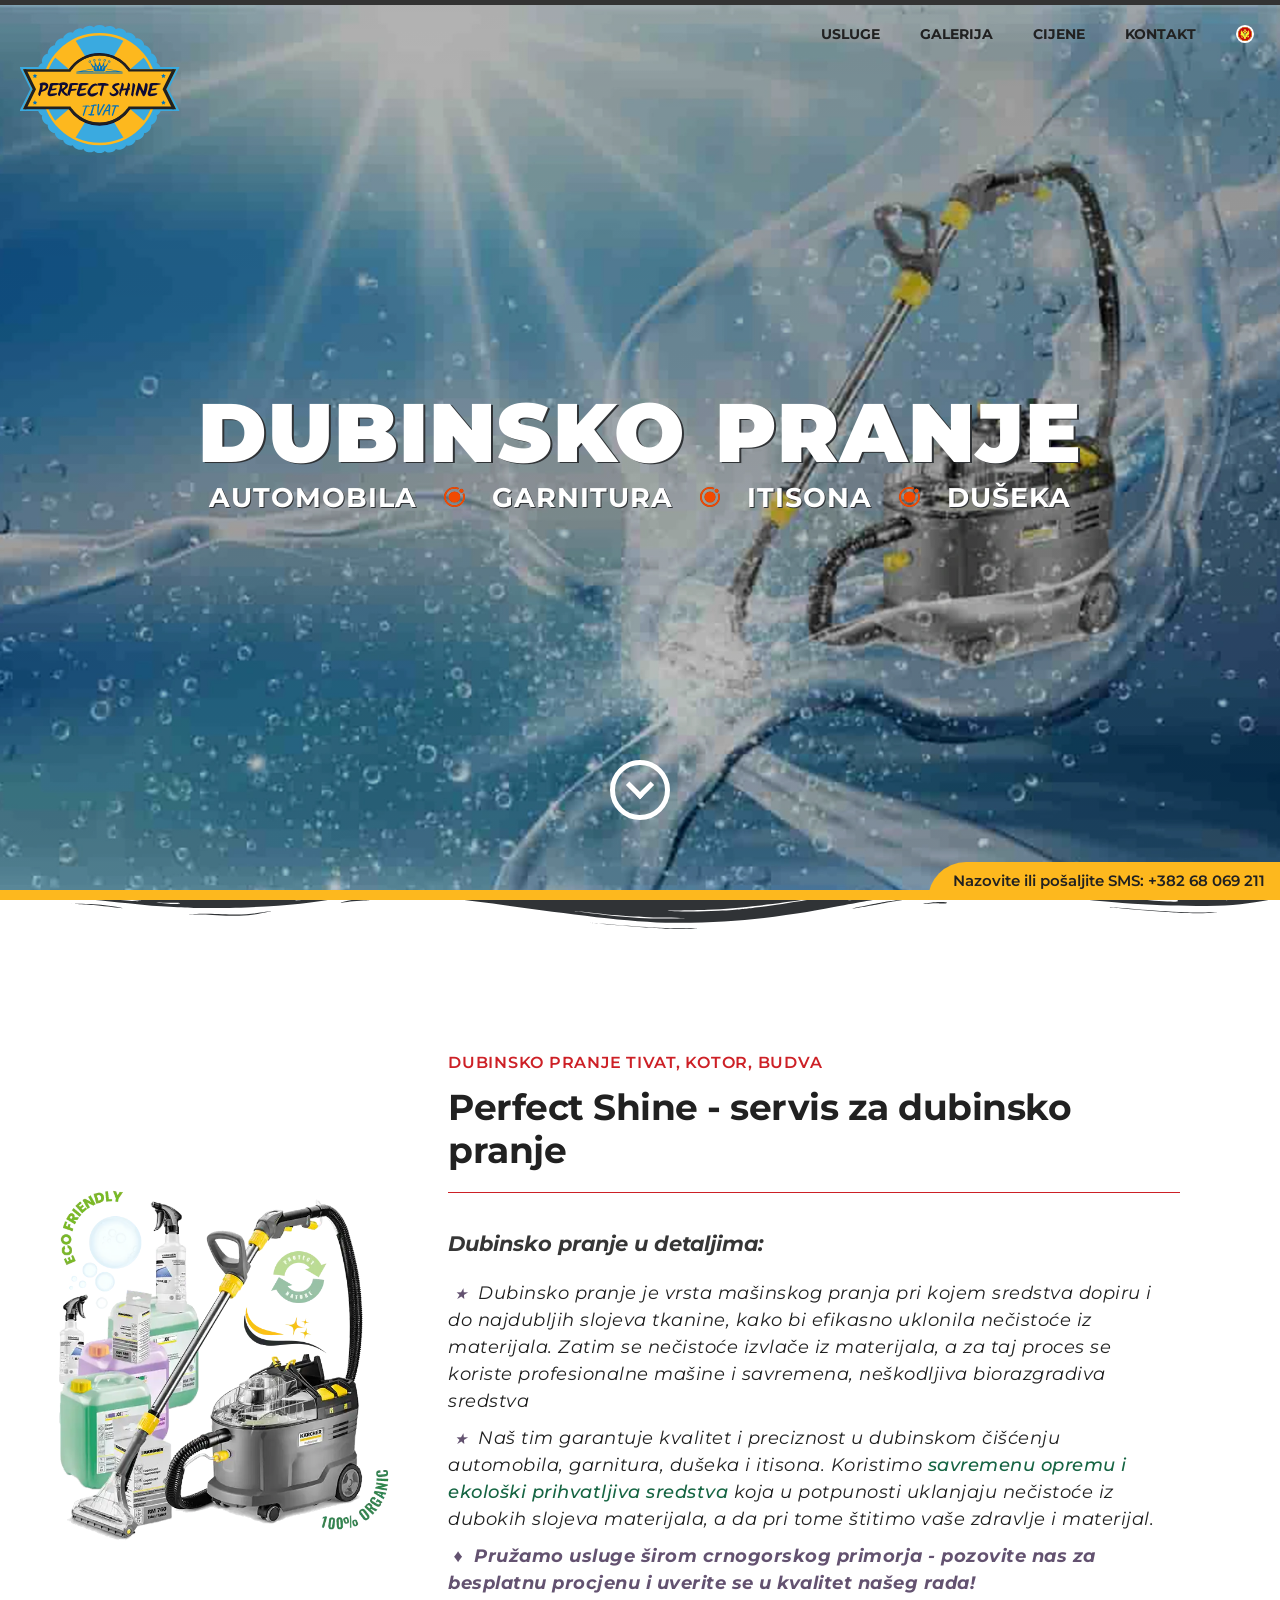
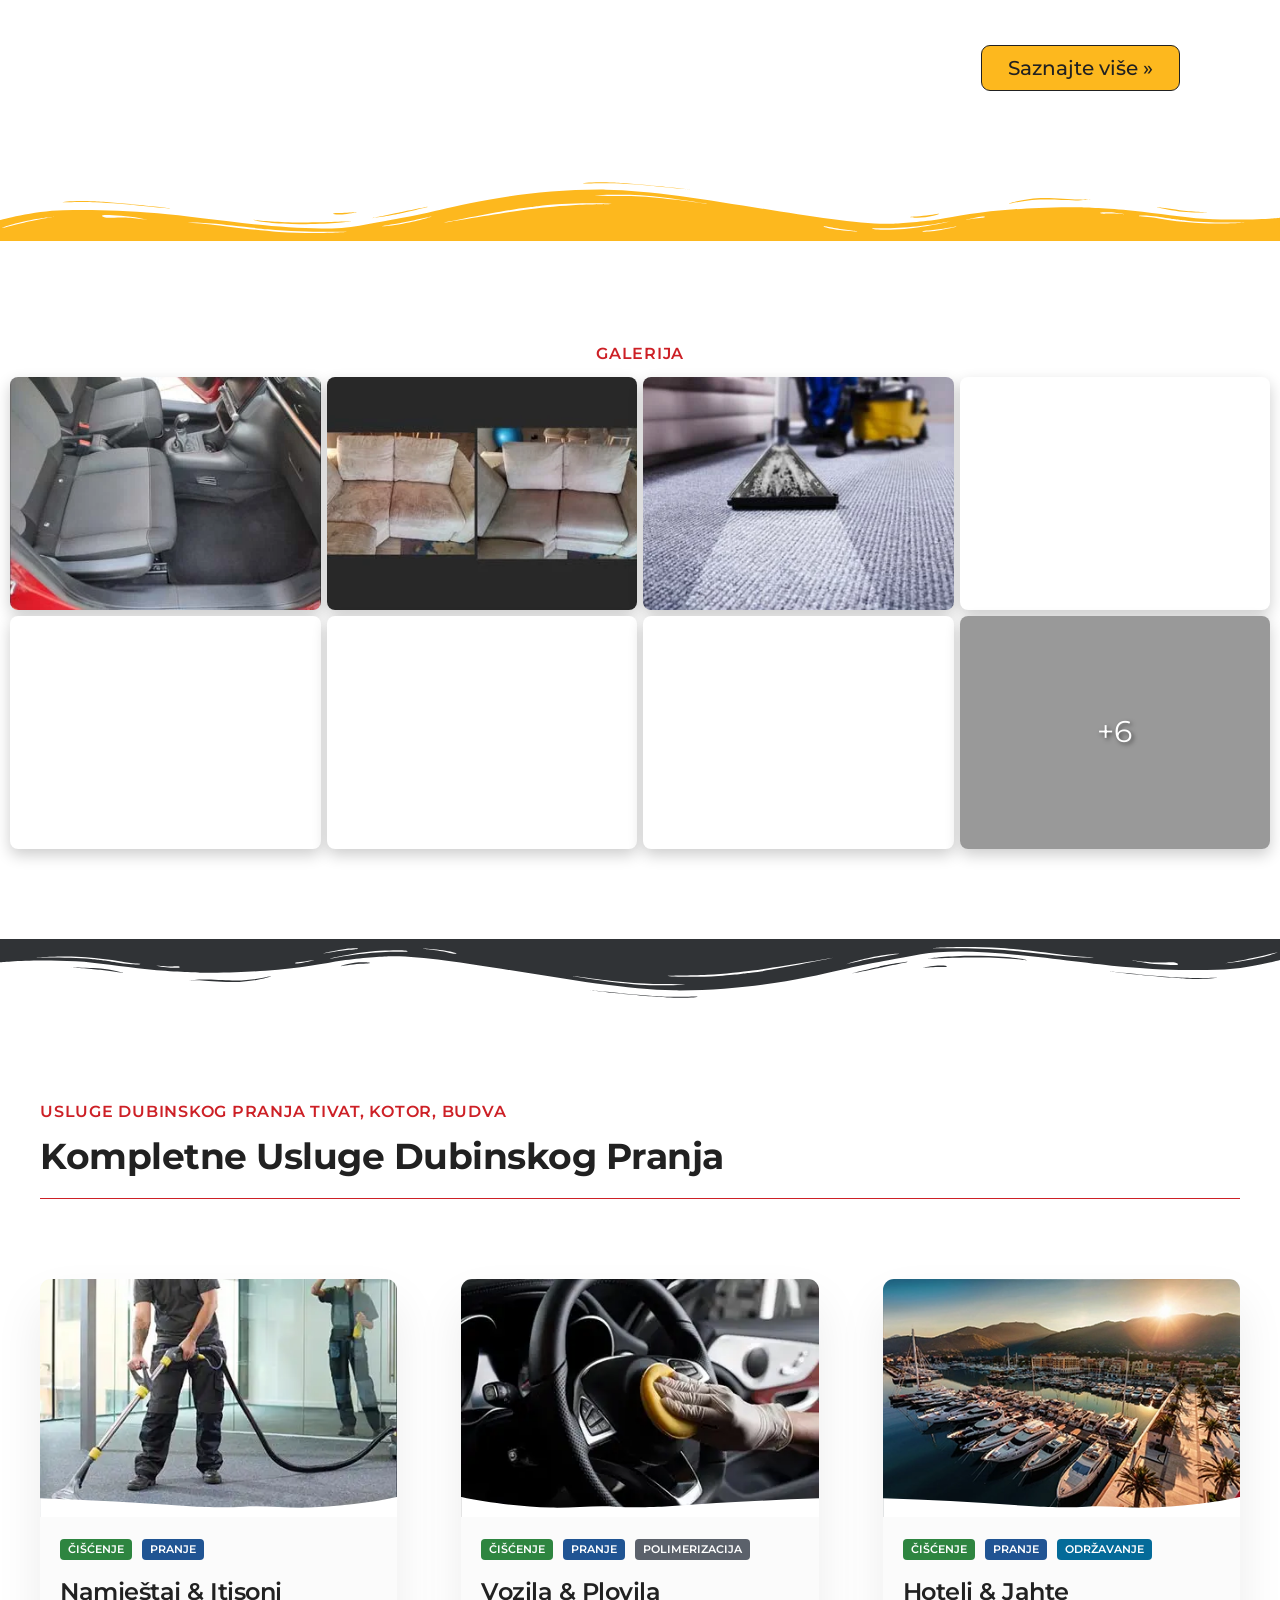
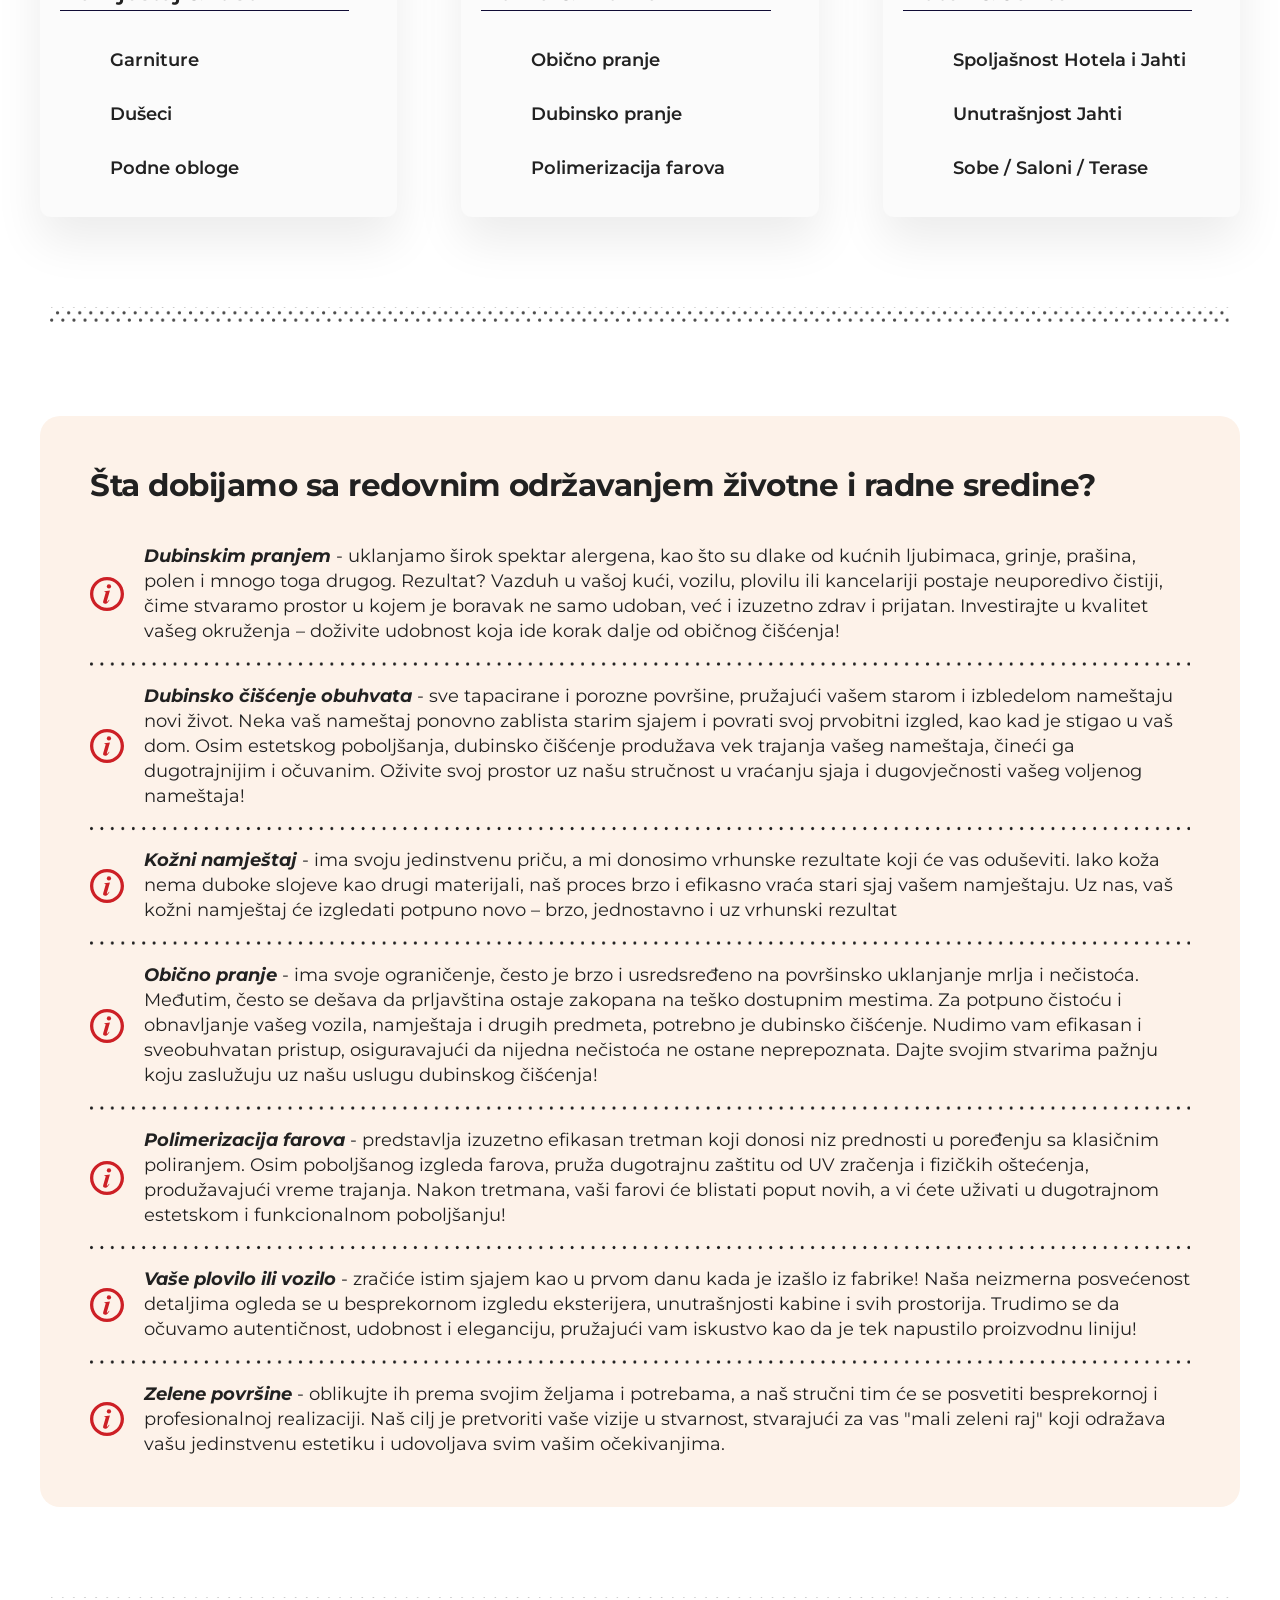
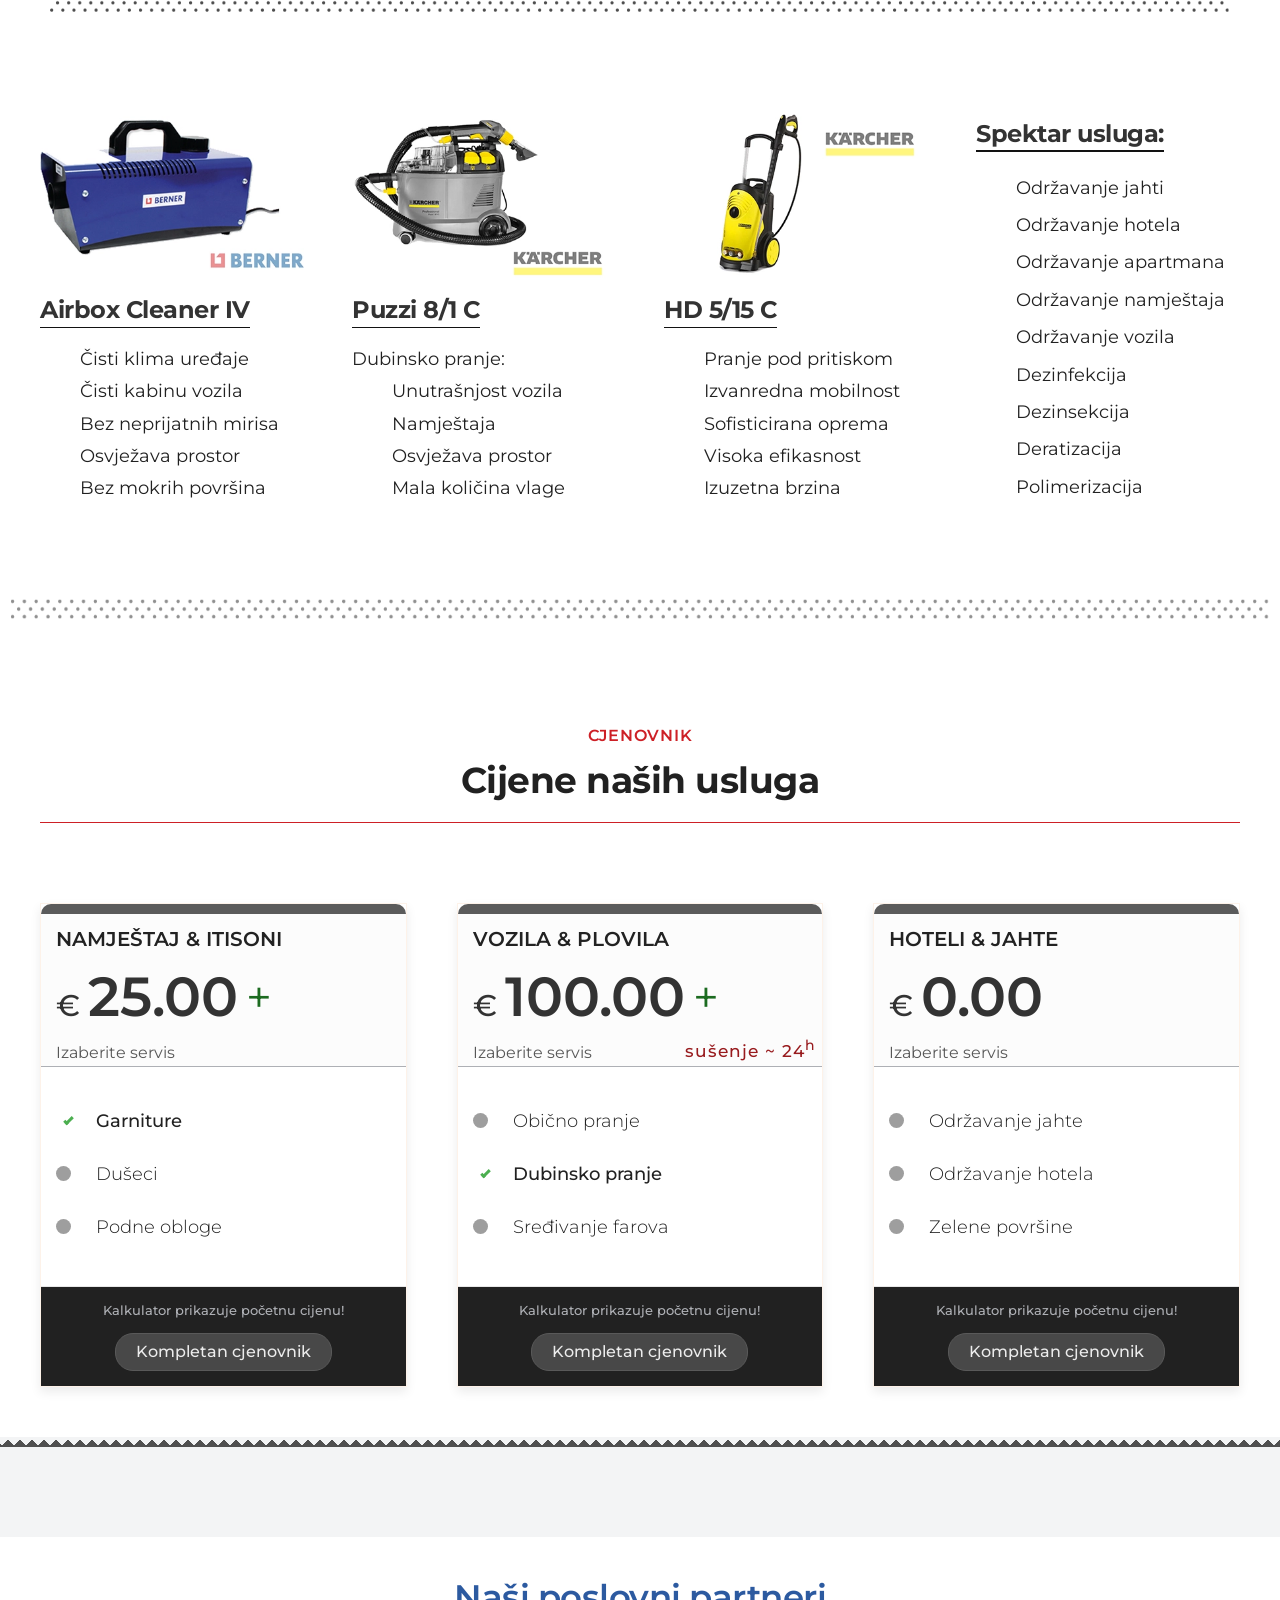
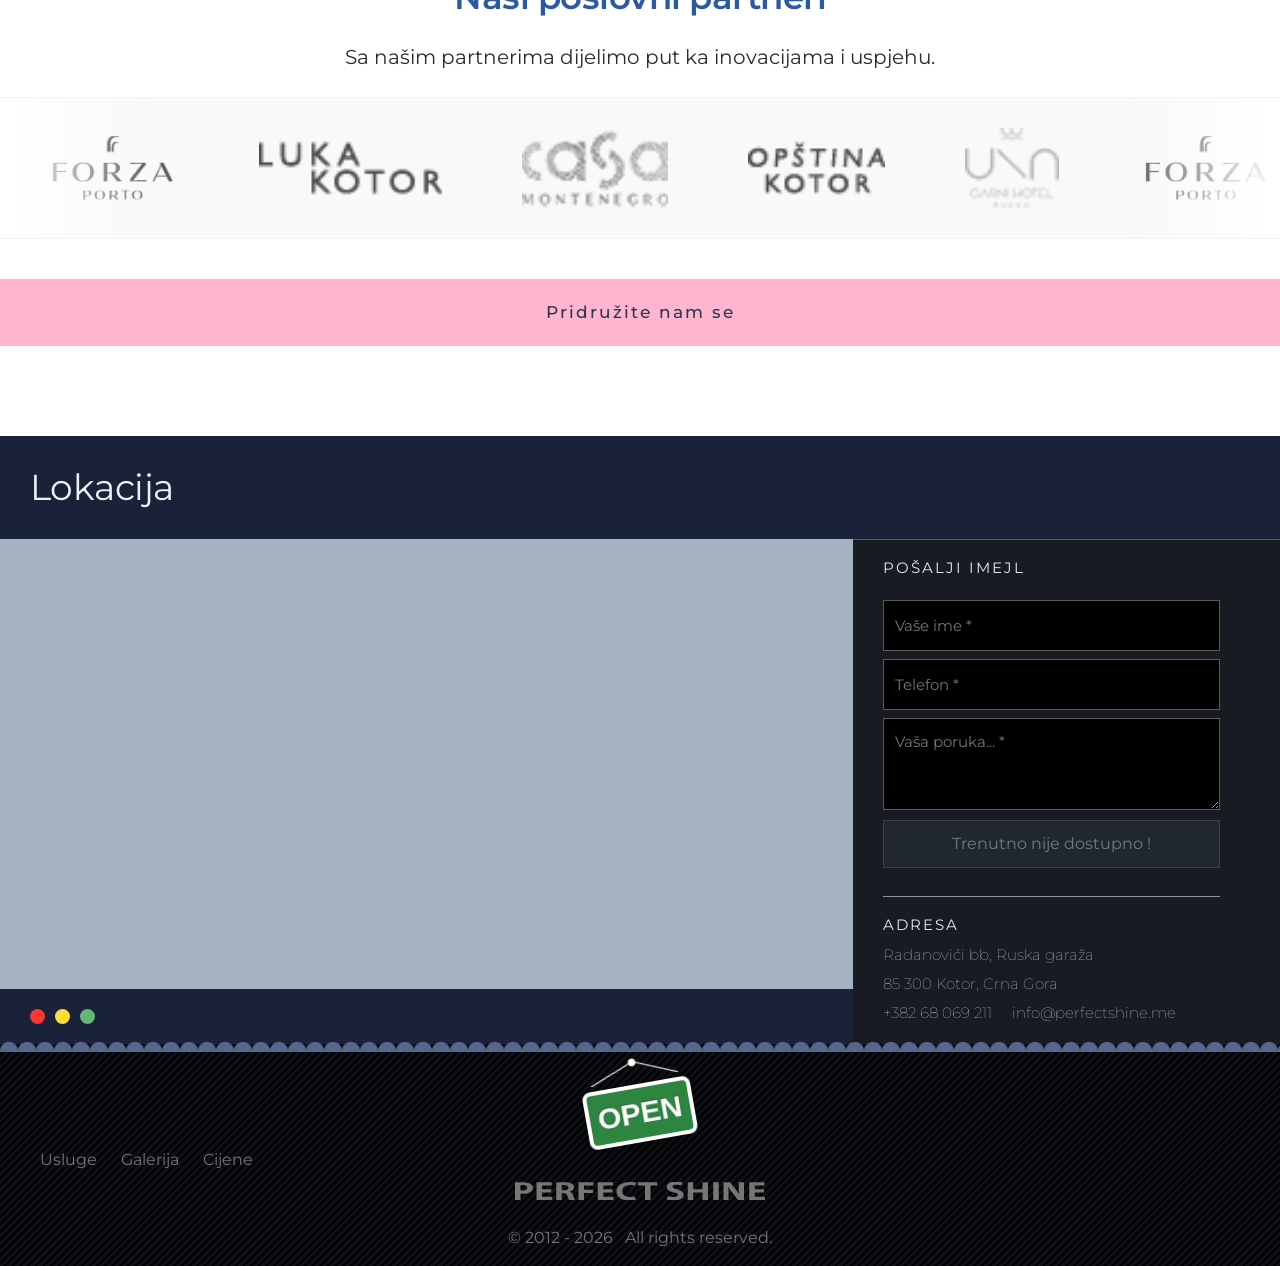
==== commit 3d2b1a42: "finish upd seo html" ====
--- a/index.html
+++ b/index.html
@@ -959,35 +959,35 @@
         <div class="marquee-wrapper">
 
             <div class="marquee-inner">
-                <!-- Partner logos with descriptive alt text -->
+                <!-- 1 -->
                 <img class="ratio" src="img/partners/una.png" alt="UNA Company Logo" loading="lazy" width="120"
                     height="80">
-
+                <!-- 2 -->
                 <img class="ratio" src="img/partners/forza.png" alt="Forza Corporation Logo" loading="lazy" width="120"
                     height="80">
-
+                <!-- 3 -->
                 <img class="ratio" src="img/partners/luka_kotor.png" alt="Luka Kotor Port Authority Logo" loading="lazy"
                     width="120" height="80">
-
+                <!-- 4 -->
                 <img class="ratio" src="img/partners/casa.jpg" alt="CASA Enterprises Logo" loading="lazy" width="120"
                     height="80">
-
+                <!-- 5 -->
                 <img class="ratio" src="img/partners/opstina_kotor.png" alt="Opština Kotor Municipality Logo"
                     loading="lazy" width="120" height="80">
 
-                <!-- Duplicated for seamless loop -->
+                <!-- 1+ -->
                 <img class="ratio" src="img/partners/una.png" alt="UNA Company Logo" loading="lazy" width="120"
                     height="80">
-
+                <!-- 2+ -->
                 <img class="ratio" src="img/partners/forza.png" alt="Forza Corporation Logo" loading="lazy" width="120"
                     height="80">
-
+                <!-- 3+ -->
                 <img class="ratio" src="img/partners/luka_kotor.png" alt="Luka Kotor Port Authority Logo" loading="lazy"
                     width="120" height="80">
-
+                <!-- 4+ -->
                 <img class="ratio" src="img/partners/casa.jpg" alt="CASA Enterprises Logo" loading="lazy" width="120"
                     height="80">
-
+                <!-- 5+ -->
                 <img class="ratio" src="img/partners/opstina_kotor.png" alt="Opština Kotor Municipality Logo"
                     loading="lazy" width="120" height="80">
             </div>
@@ -1013,19 +1013,15 @@
                 referrerpolicy="no-referrer-when-downgrade"></iframe>
 
             <div class="contact-maps">
-
                 <div class="info">
                     <h3 class="h3" data-i18n="contact.sendEmail">Pošalji imejl</h3>
-
                     <form class="info" method="" action="" autocomplete="off">
-
                         <!-- name -->
                         <div class="input-wrapper">
                             <input placeholder="Subject" type="text" name="subject" class="info"
                                 data-i18n-placeholder="contact.namePlaceholder" minlength="2" maxlength="100" disabled>
                             <button type="button" class="clear-input" aria-label="Clear input">×</button>
                         </div>
-
                         <!-- phone -->
                         <div class="input-wrapper">
                             <input placeholder="Phone" type="tel" name="phone" class="info"
@@ -1033,7 +1029,6 @@
                                 disabled>
                             <button type="button" class="clear-input" aria-label="Clear input">×</button>
                         </div>
-
                         <!-- message -->
                         <div class="textarea-wrapper">
                             <textarea placeholder="Message" name="message" rows="4" class="info"
@@ -1041,7 +1036,7 @@
                                 disabled></textarea>
                             <button type="button" class="clear-input" aria-label="Clear input">×</button>
                         </div>
-
+                        <!-- sendMsg Btn -->
                         <button type="submit" class="sendMsg" data-i18n="contact.noData" disabled>Trenutno nije dostupno
                             !</button>
                     </form>
@@ -1071,7 +1066,6 @@
 
     <!-- FOOTER ================================== -->
     <footer class="footer grid col-3" id="footer">
-
         <!-- first column -->
         <ul class="social-links flex">
             <li>
--- a/css/sections/service.css
+++ b/css/sections/service.css
@@ -153,10 +153,8 @@
 .feature-text {
     line-height: 1.8;
     gap: 1rem;
-    /* align-items: center; */
-}
-
-
+    align-items: center;
+}
 
 /*  ===  image effects darkening-effect  ===  */
 .darkening-effect {
--- a/css/sections/pricing.css
+++ b/css/sections/pricing.css
@@ -155,54 +155,68 @@
 }
 
 .price-list-footer button {
-    background-color: #000;
+    background-color: #484848;
     color: #ececec;
     padding: 1rem 2rem;
-    margin-top: 1.4rem;
+    margin-top: 15px;
     cursor: pointer;
-    border-radius: 2rem;
-    border: 2px solid #595959;
+    border-radius: 18px;
+    border: 1px solid #595959;
     font-size: 1.6rem;
-    letter-spacing: 1px;
     font-weight: 500;
-}
-
-/* Dodaj ovo u pricing.css */
+    transform-origin: center;
+    will-change: transform;
+    -webkit-will-change: transform;
+}
+
 .price-list-footer button.pulse {
-    animation: buttonPulse 0.2s ease-in-out 2;
-}
-
-@keyframes buttonPulse {
+    animation: pricing-btn-pulse 0.2s ease-in-out 1;
+}
+
+@keyframes pricing-btn-pulse {
     0% {
-        transform: scale(1);
+        transform: scale(1) translateZ(0);
     }
 
     50% {
-        transform: scale(1.01);
+        transform: scale(1.05) translateZ(0);
+        border: 3px solid #797979;
     }
 
     100% {
-        transform: scale(1);
-    }
-}
-
-/* Opciono - za bolji efekat možete dodati i box-shadow */
-.price-list-footer button.pulse {
-    box-shadow: 0 0 0 rgba(255, 255, 255, 0.4);
-    animation: buttonPulse 0.4s ease-in-out 2, buttonGlow 0.4s ease-in-out 2;
-}
-
-@keyframes buttonGlow {
-    0% {
-        box-shadow: 0 0 0 rgba(255, 255, 255, 0.4);
-    }
-
-    50% {
-        box-shadow: 0 0 10px rgba(255, 255, 255, 0.8);
-    }
-
-    100% {
-        box-shadow: 0 0 0 rgba(55, 55, 55, 0.4);
+        transform: scale(1) translateZ(0);
+    }
+}
+
+
+/* Mobile optimization */
+@media (max-width: 768px) {
+    .price-list-footer button.pulse {
+        animation: pricing-btn-pulse-mobile 0.2s ease-in-out 3;
+    }
+
+    @keyframes pricing-btn-pulse-mobile {
+        0% {
+            transform: scale(1) translateZ(0);
+        }
+
+        50% {
+            transform: scale(1.03) translateZ(0);
+            border: 3px solid #797979;
+        }
+
+        100% {
+            transform: scale(1) translateZ(0);
+        }
+    }
+}
+
+/* Respect reduced motion preference */
+@media (prefers-reduced-motion: reduce) {
+    .price-list-footer button.pulse {
+        animation: none;
+        -webkit-animation: none;
+        transform: scale(1.02);
     }
 }
 
@@ -328,6 +342,7 @@
 
 .pricing-subitem {
     display: flex;
+    gap: 2rem;
     justify-content: space-between;
     align-items: center;
     padding: 12px 0;
@@ -398,7 +413,7 @@
     }
 
     .pricing-subitem-name {
-        font-size: 1.7rem;
+        font-size: 2rem;
     }
 
     .pricing-subitem-price {
--- a/css/global/queries.css
+++ b/css/global/queries.css
@@ -386,7 +386,7 @@
   }
 
   .p {
-    font-size: 2rem;
+    font-size: 2.2rem;
   }
 
   /*  ===  HEADER  ===
@@ -412,7 +412,7 @@
     gap: 1.2rem;
     right: 0;
     left: -10px;
-    width: 35vw;
+    width: 45vw;
     padding: 2vw;
     top: calc(100% + 3vw);
     border-top-left-radius: 0;
@@ -421,12 +421,12 @@
 
   .flagLink {
     gap: 15px;
-    font-size: 3.8vw;
-    padding: 0.5vw;
+    font-size: 2.2rem;
+    padding: 0.5rem;
   }
 
   .flag {
-    width: 5vw;
+    width: 3rem;
     border: 1px solid #e3e3e3;
   }
 
@@ -494,12 +494,21 @@
     margin-bottom: 3rem;
   }
 
+  .about-description {
+    line-height: normal;
+    letter-spacing: normal;
+  }
+
   .lead {
-    font-size: 2rem;
+    font-size: 1.8rem;
   }
 
   .aboutUs .p {
     font-size: 1.8rem;
+  }
+
+  .info-service {
+    line-height: 1.4;
   }
 
   /*  ===  GALLERY  ===
@@ -554,9 +563,31 @@
     font-size: 2rem;
   }
 
-
-  /*  ===  SERVICES  ===
-******************************* */
+  .price-list-footer button {
+    font-size: 2rem;
+  }
+
+  .contact-maps h3 {
+    margin-bottom: 2.4rem;
+  }
+
+  .contact-maps p,
+  .contact-maps a {
+    margin-bottom: 2rem;
+  }
+
+  /*  ===   PARTNERSS  ===
+******************************* */
+  .partners-description {
+    font-size: 1.5rem;
+  }
+
+  .cta {
+    margin-top: 4rem;
+    background-color: #ffb5cd;
+    letter-spacing: 1px;
+    font-size: 1.3rem;
+  }
 
   /*  ===  CONTACT  ===
 ******************************* */
@@ -566,6 +597,10 @@
 
   /*  ===  FOOTER  ===
 ******************************* */
+  .footer-link:link,
+  .footer-link:visited {
+    font-size: 1.8rem;
+  }
 
 }
 
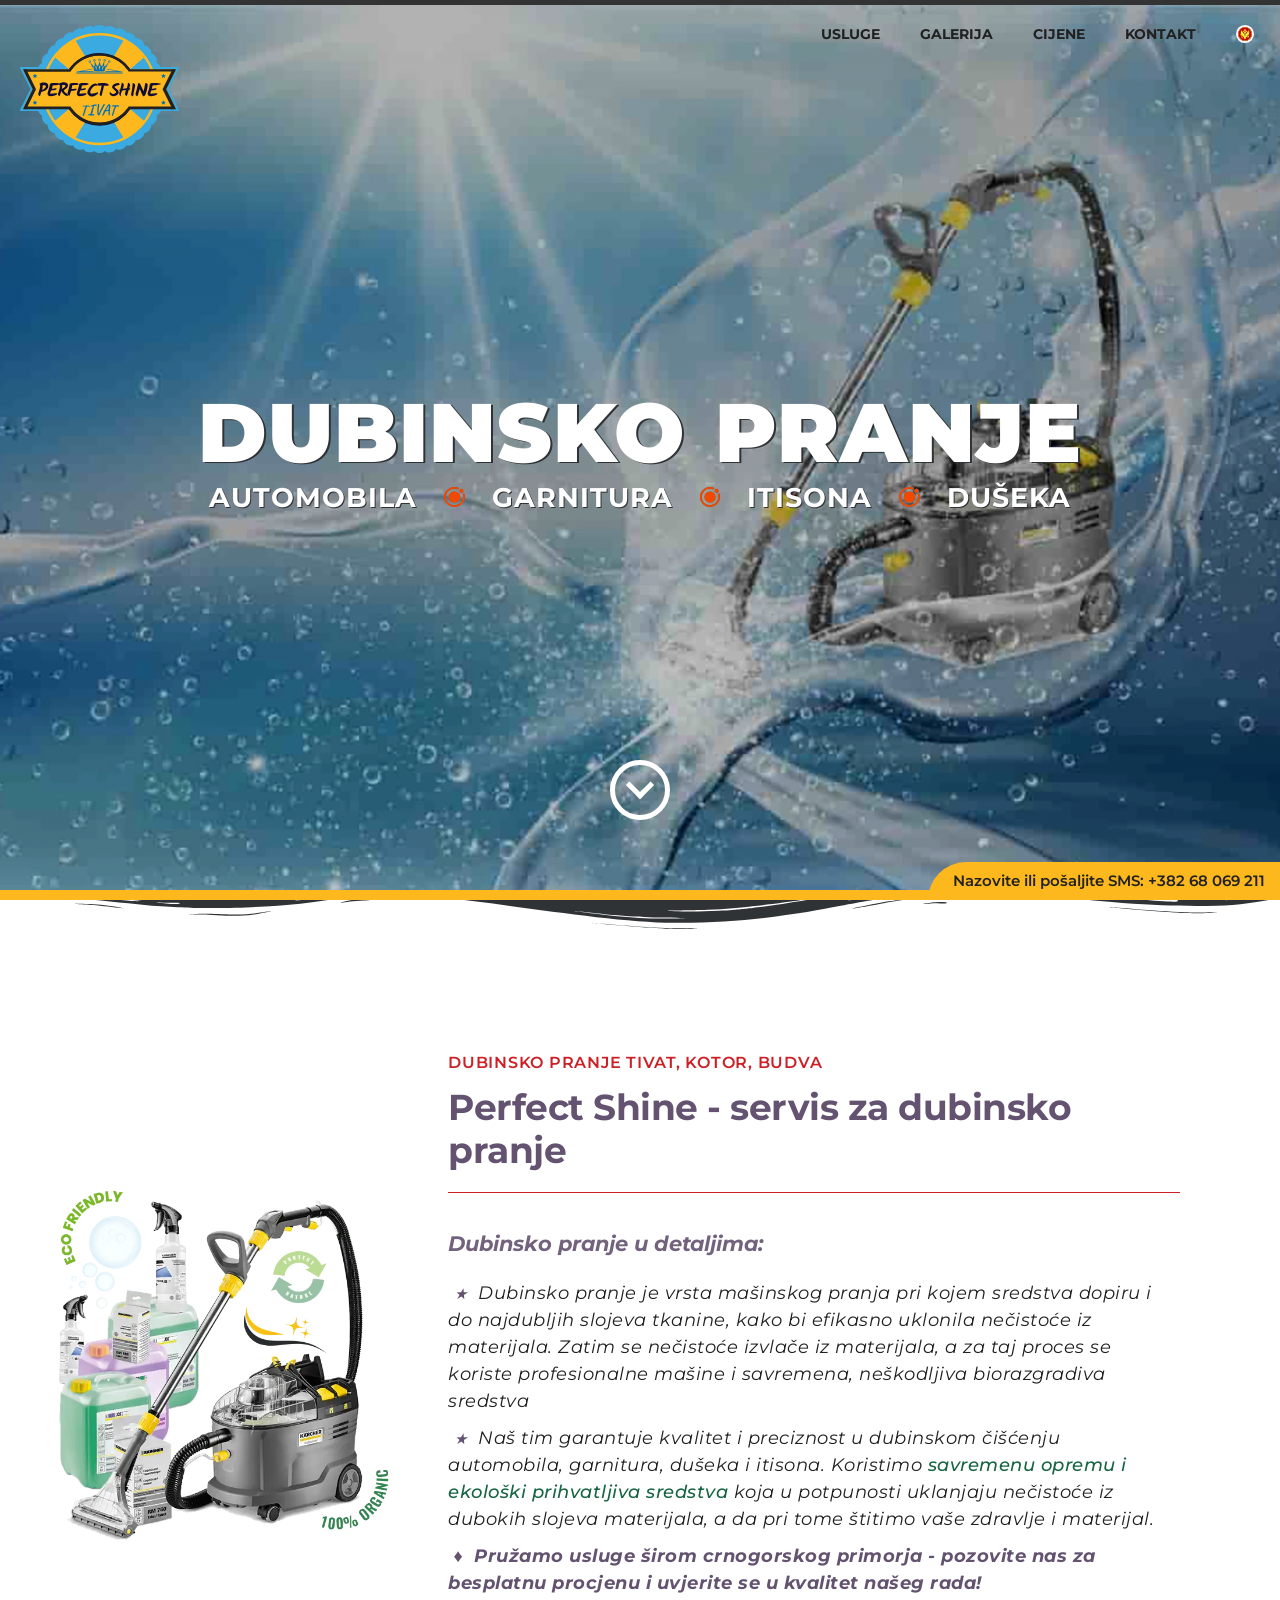
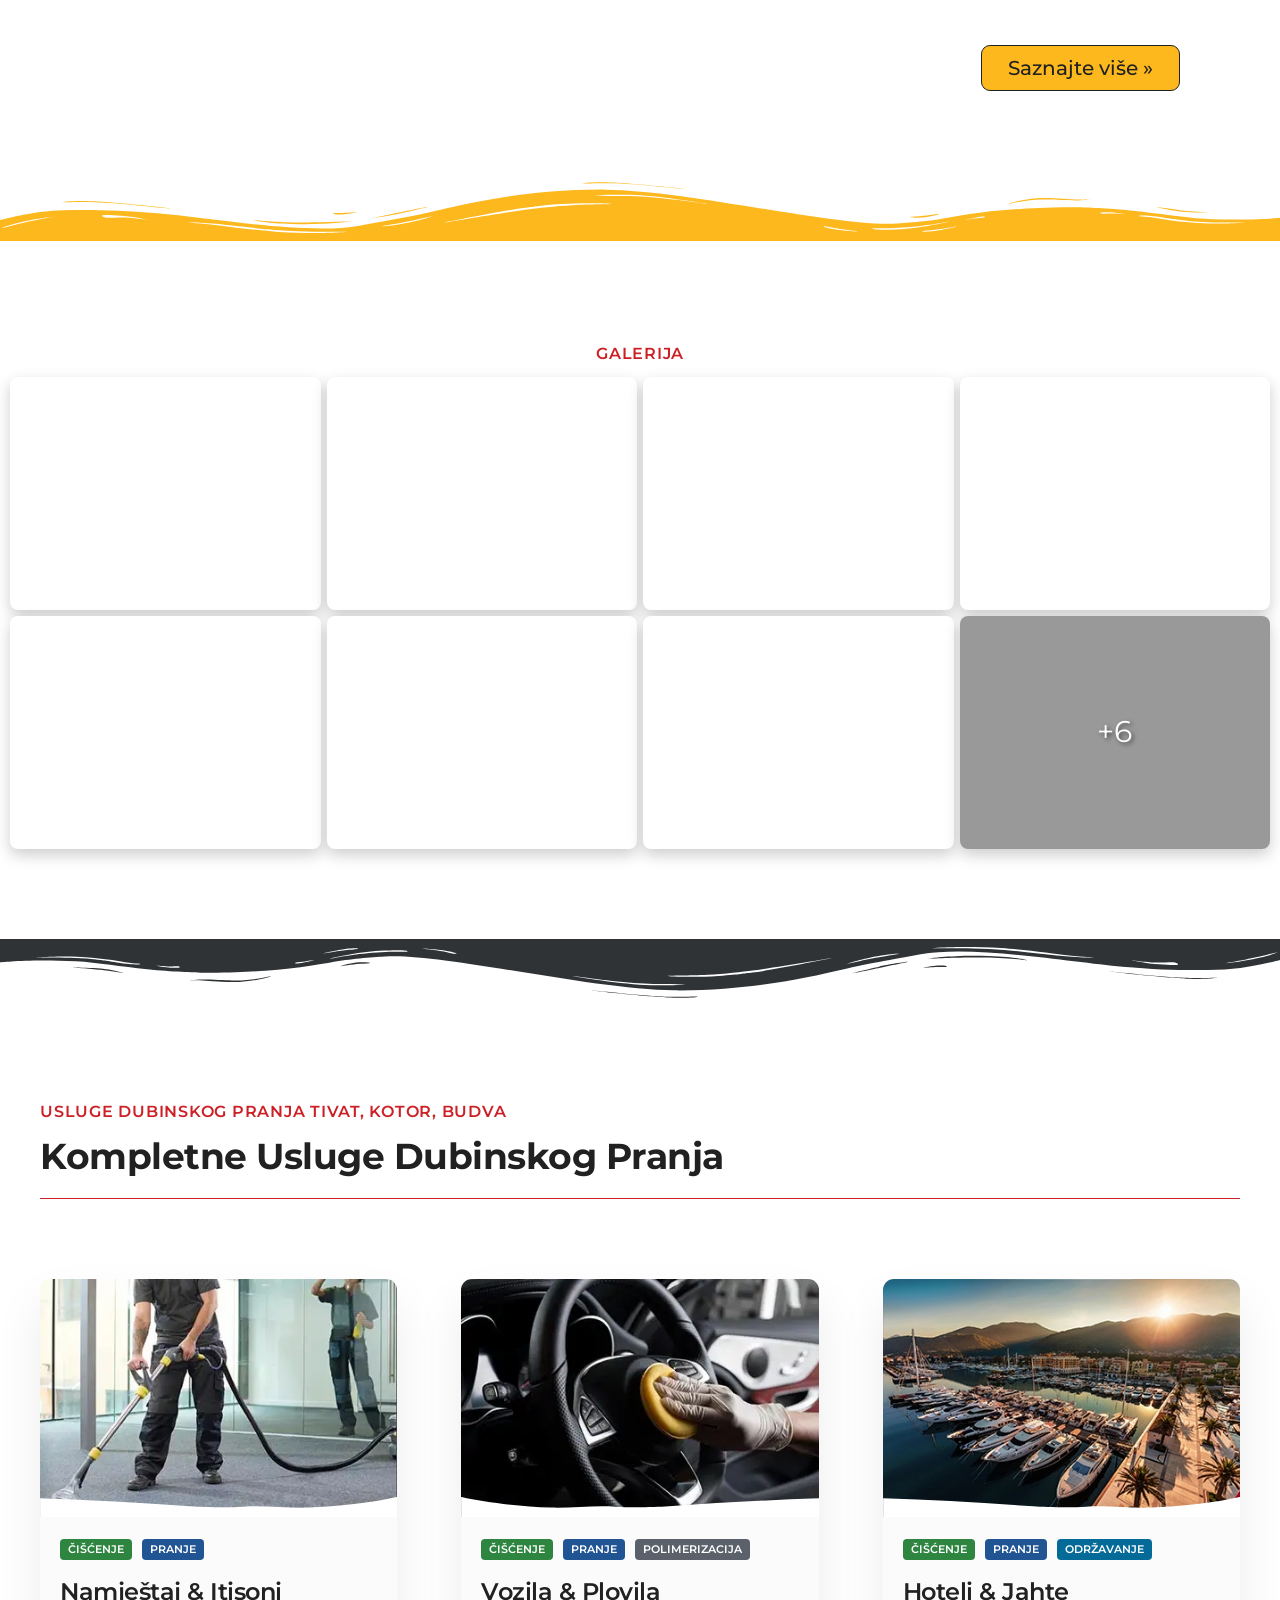
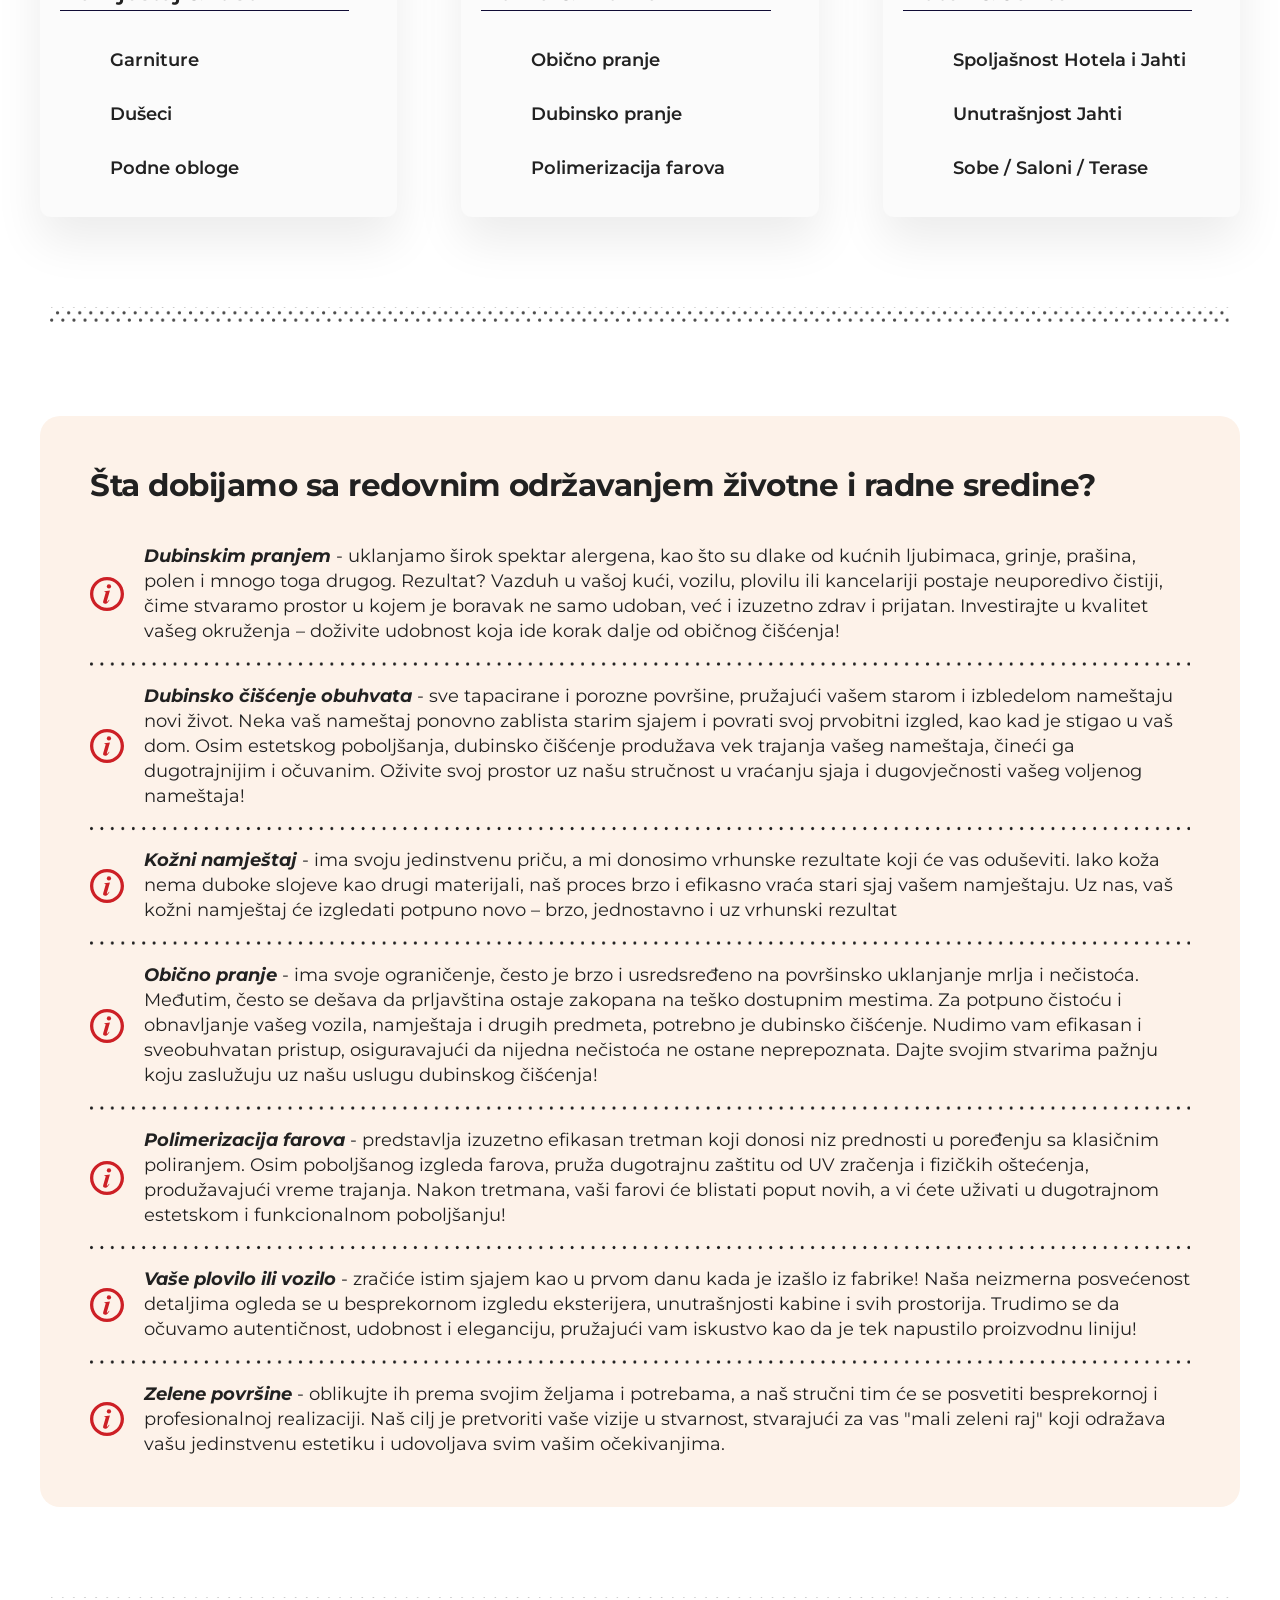
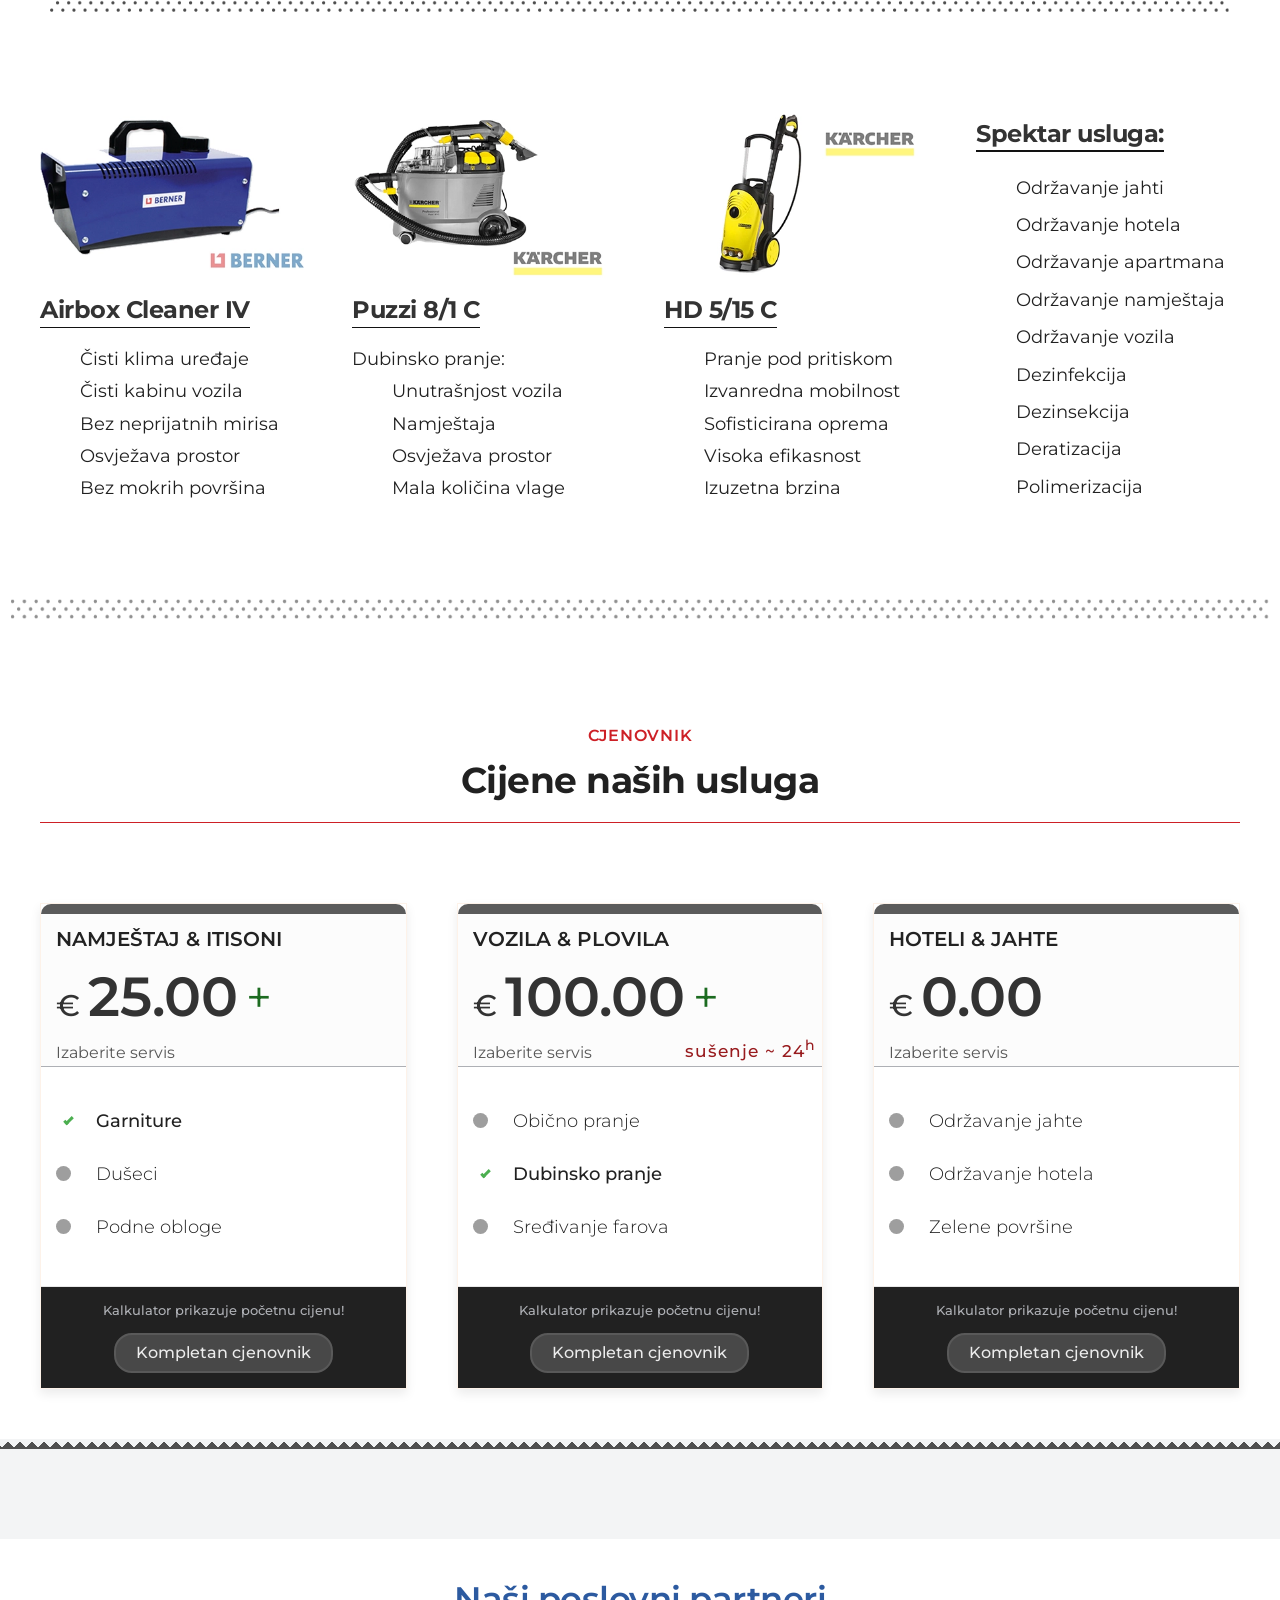
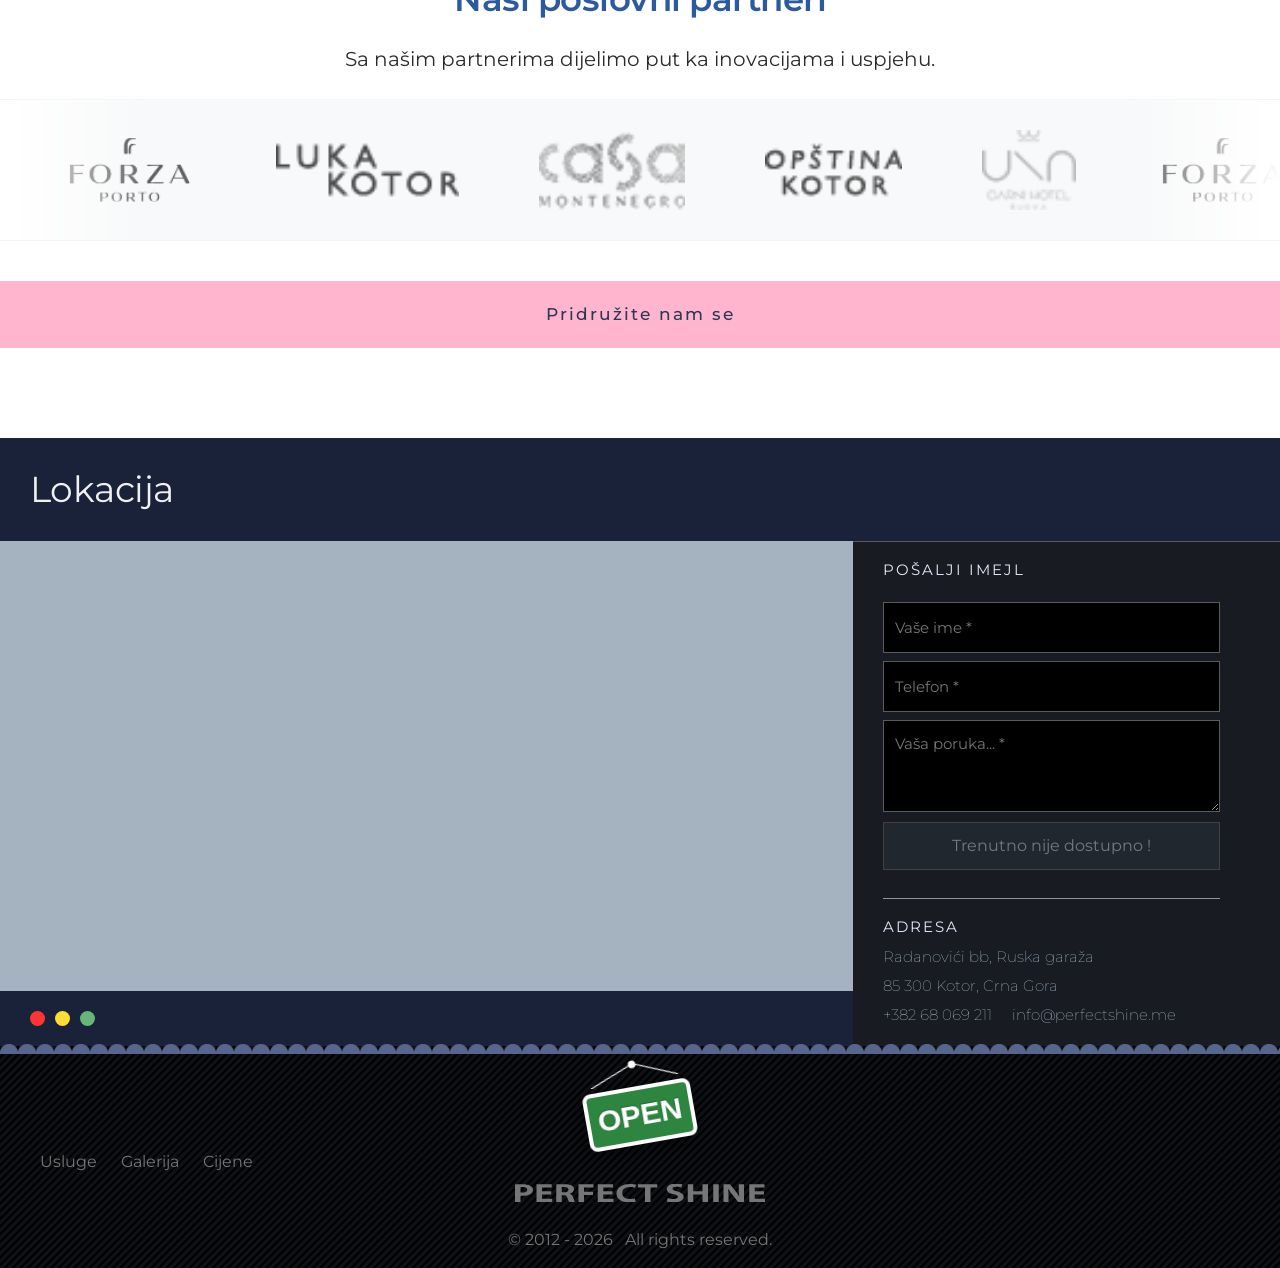
==== commit 7334f2b2: "upd ui" ====
--- a/index.html
+++ b/index.html
@@ -233,7 +233,7 @@
                 <p class="p text-i" data-i18n-html="about.description3">
                     &nbsp;<span style="color: #635270; font-size: 1.8rem;">&#9830;</span>&nbsp;&nbsp;<strong
                         class="highlighting">Pružamo usluge širom crnogorskog primorja - pozovite nas za besplatnu
-                        procjenu i uverite se u kvalitet našeg rada!</strong>
+                        procjenu i uvjerite se u kvalitet našeg rada!</strong>
                 </p>
             </div>
 
@@ -1015,6 +1015,7 @@
             <div class="contact-maps">
                 <div class="info">
                     <h3 class="h3" data-i18n="contact.sendEmail">Pošalji imejl</h3>
+
                     <form class="info" method="" action="" autocomplete="off">
                         <!-- name -->
                         <div class="input-wrapper">
--- a/css/sections/about.css
+++ b/css/sections/about.css
@@ -18,6 +18,7 @@
 
 .aboutUs .h2 {
     margin-bottom: 3.5rem;
+    color: #635270;
 }
 
 .lead {
@@ -25,6 +26,7 @@
     letter-spacing: -0.12px;
     font-size: 2.1rem;
     opacity: 0.9;
+    color: #635270;
 }
 
 .highlighting {
--- a/css/sections/pricing.css
+++ b/css/sections/pricing.css
@@ -161,7 +161,7 @@
     margin-top: 15px;
     cursor: pointer;
     border-radius: 18px;
-    border: 1px solid #595959;
+    border: 2px solid #595959;
     font-size: 1.6rem;
     font-weight: 500;
     transform-origin: center;
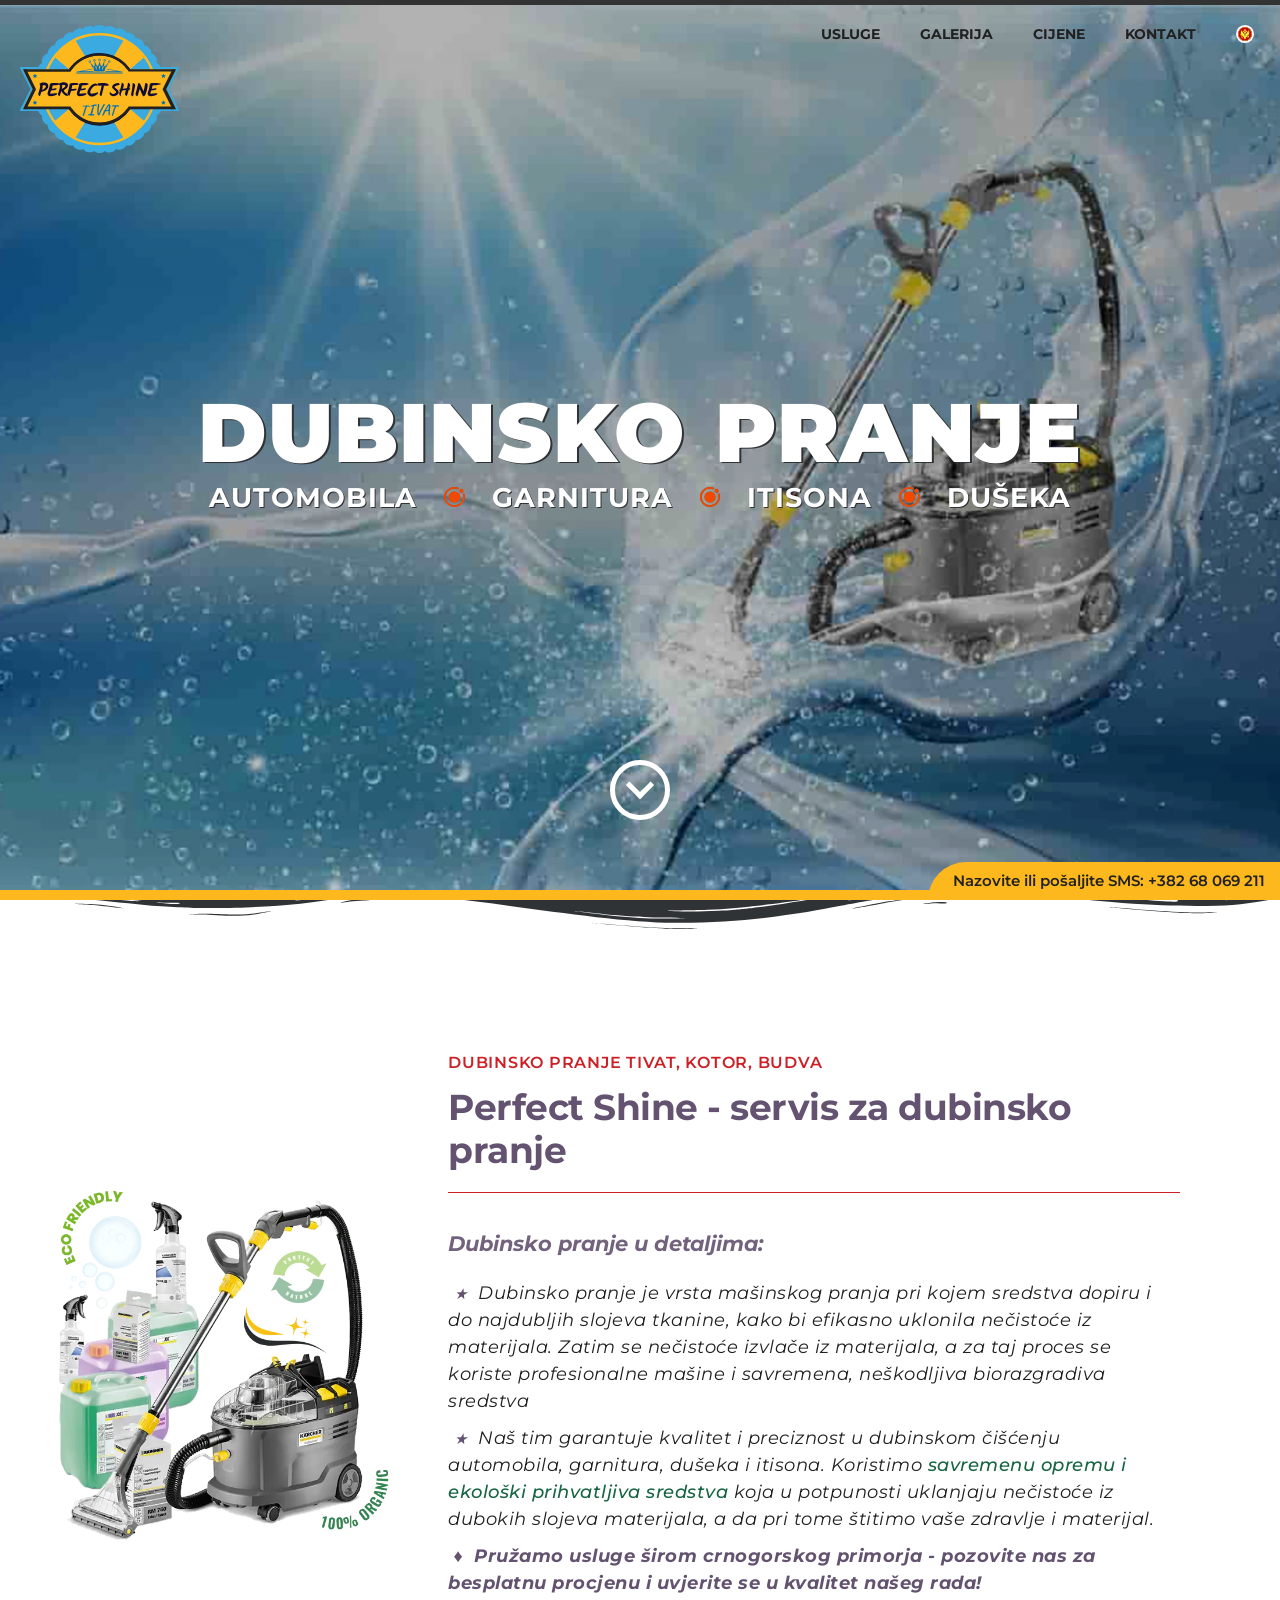
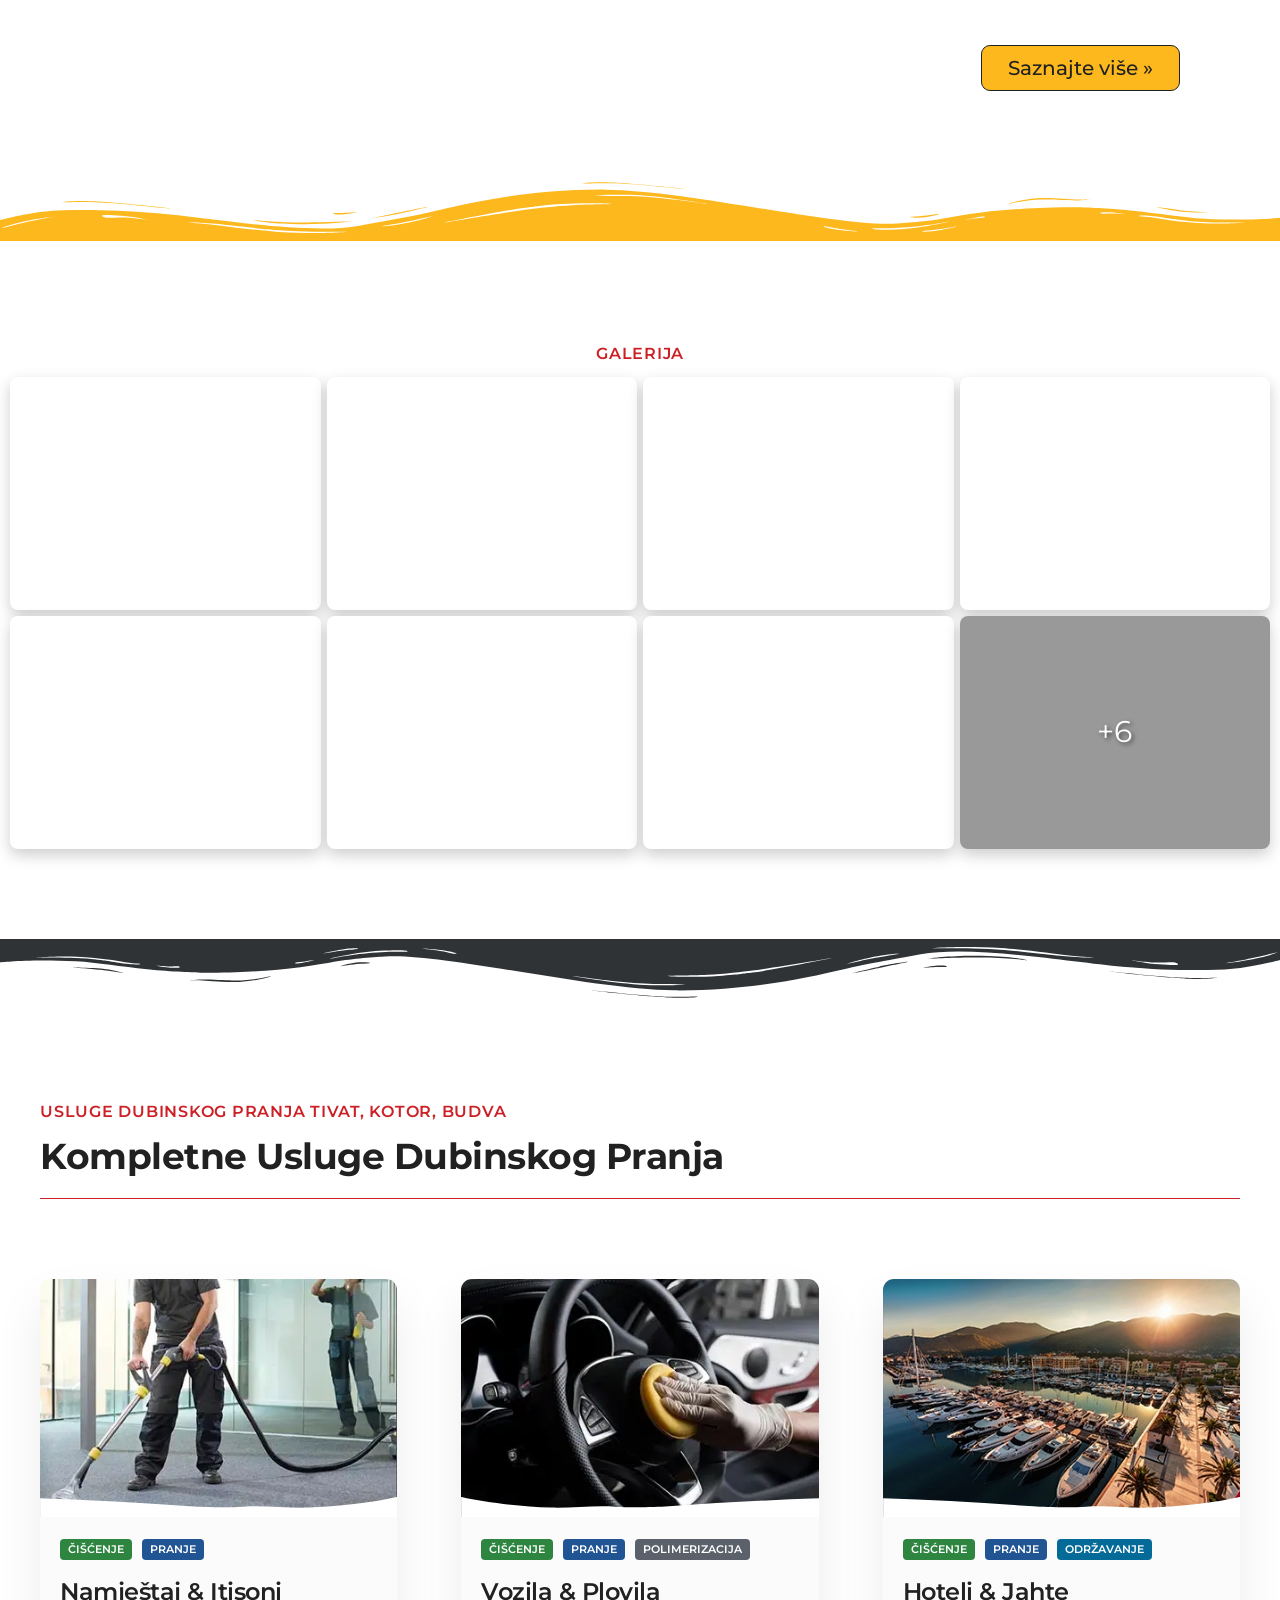
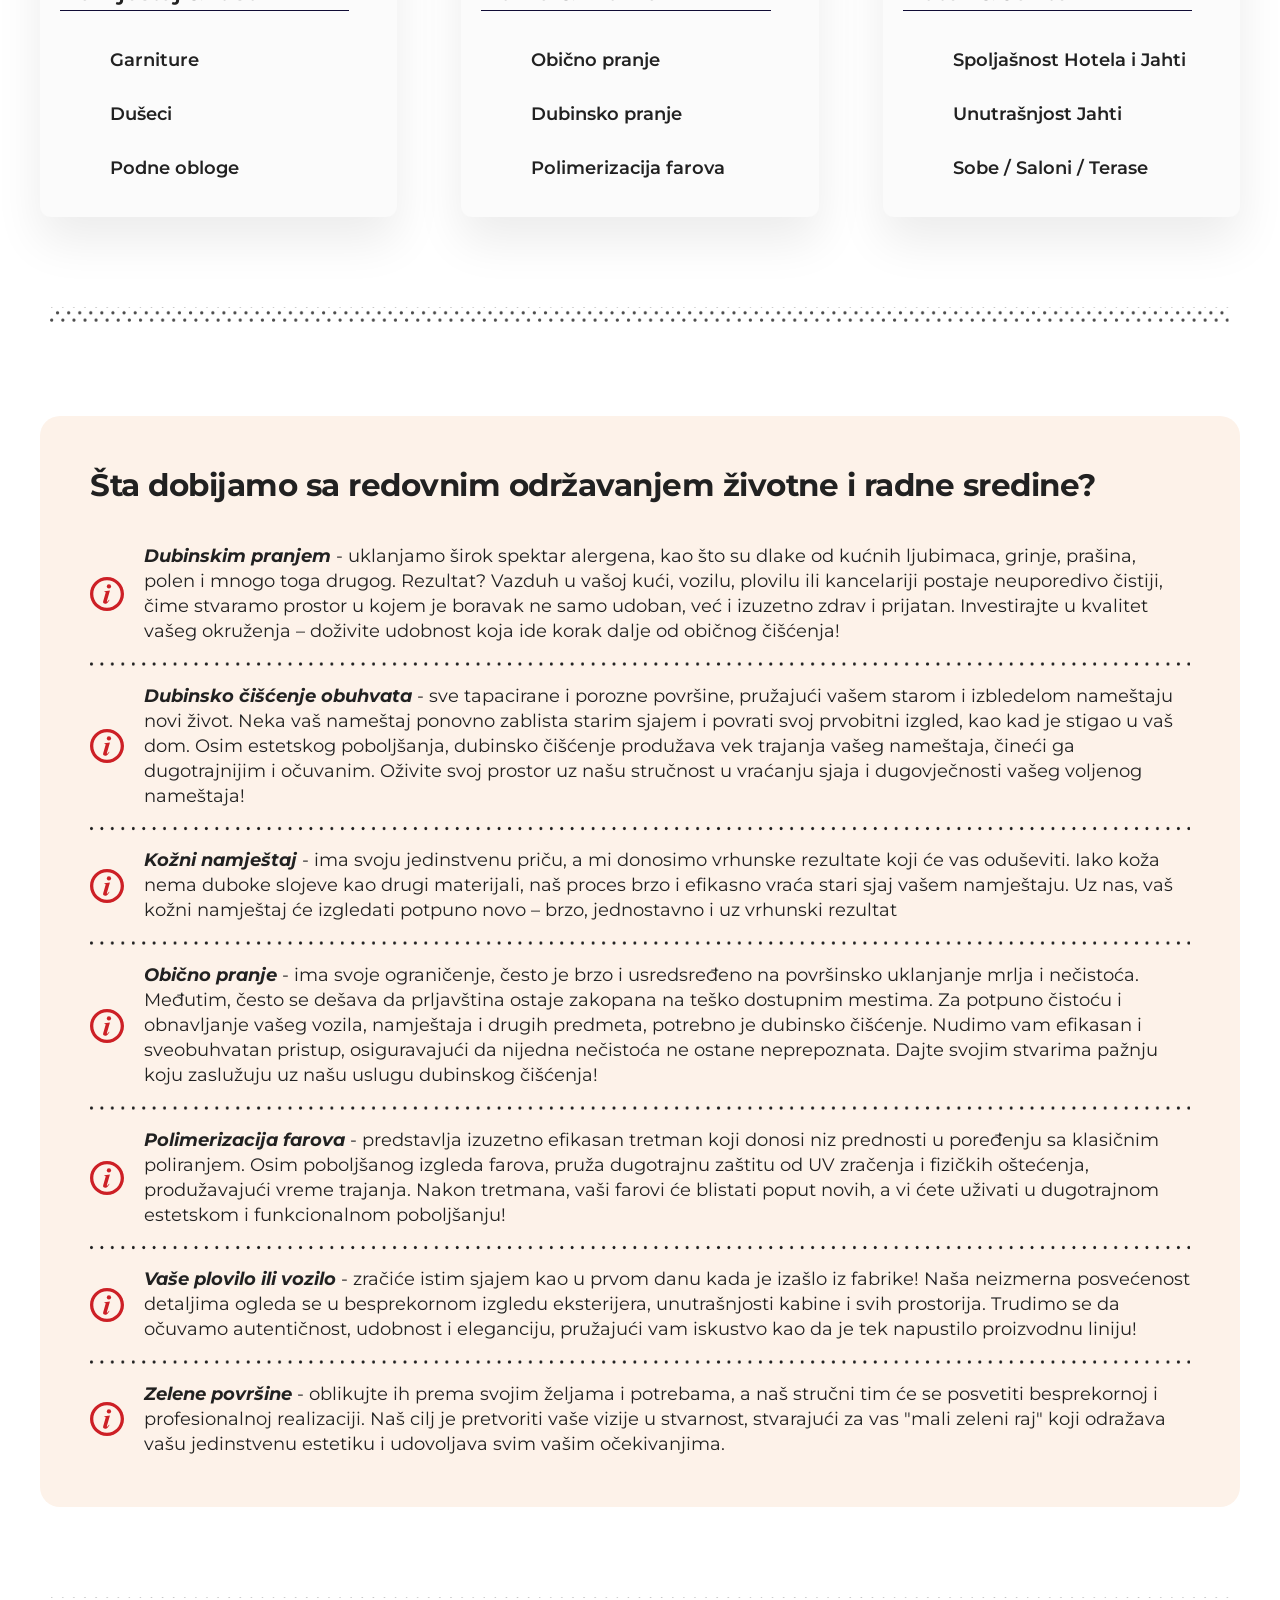
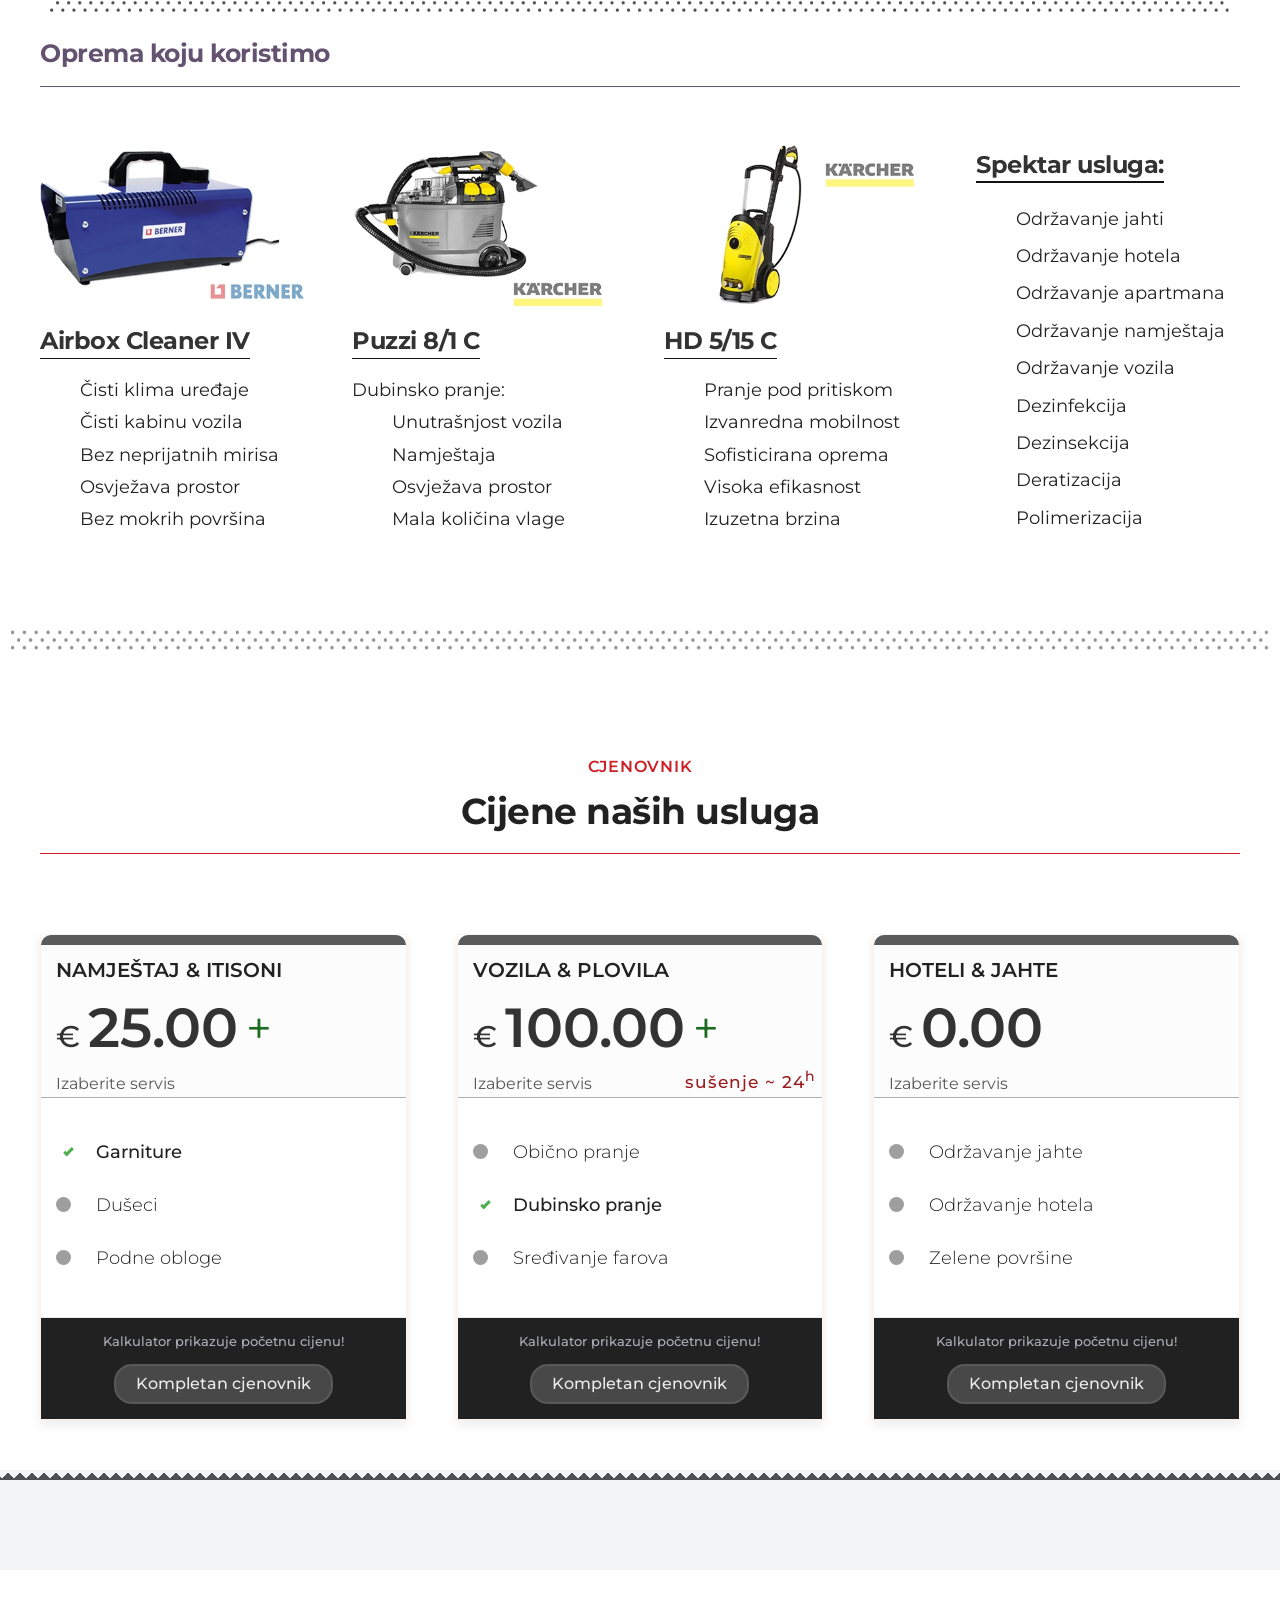
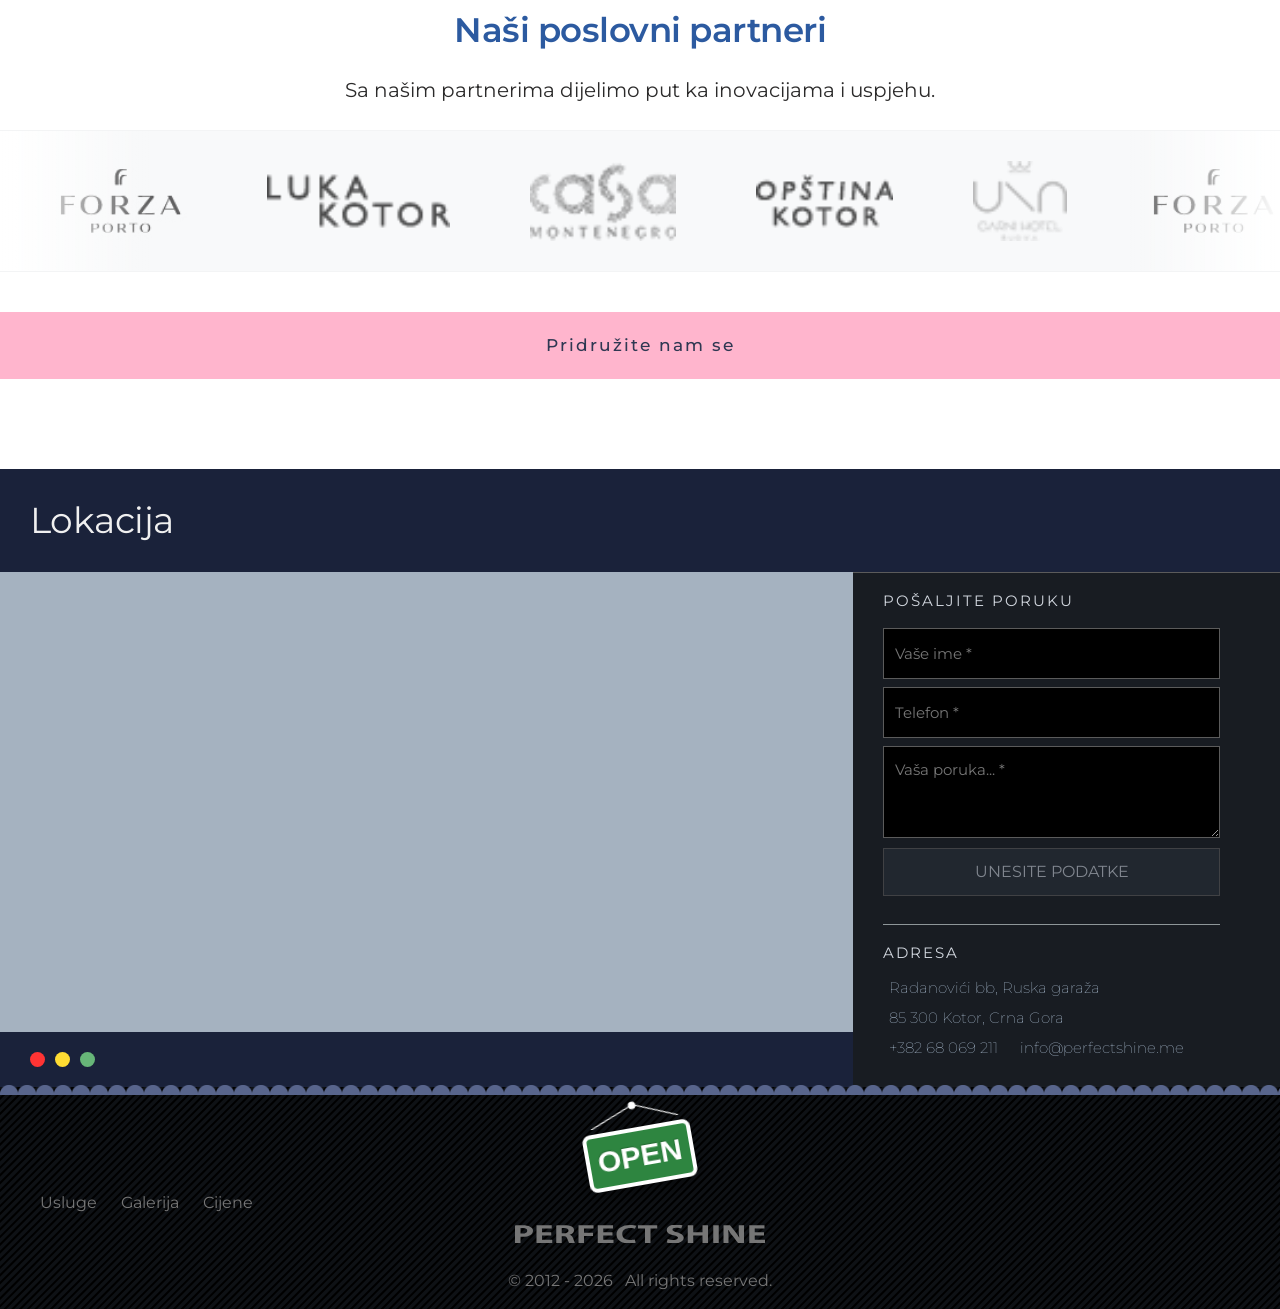
==== commit 36cfcf4d: "upd contact and ui" ====
--- a/index.html
+++ b/index.html
@@ -341,7 +341,7 @@
     </div>
 
     <!-- SEVICES ================================== -->
-    <section class="pt-90 mb-90 section-services" id="services">
+    <section class="pt-90 section-services" id="services">
 
         <div class="container">
             <span class="subheading" data-i18n="services.subheading">usluge dubinskog pranja tivat, kotor, budva</span>
@@ -613,11 +613,13 @@
 
 
     <!-- FEATURE ================================== -->
-    <section id="featuree" class="mb-90">
+    <section class="mb-90">
         <!-- border dots 2 row -->
-        <div class="mt-90 mb-90 container">
-            <img class="img" src="img/border/border-sm.png" alt="Border for page">
-        </div>
+        <div id="featuree" class="container pt-90"">
+            <img class=" img" src="img/border/border-sm.png" alt="Border for page">
+        </div>
+
+        <h2 class="container features-title" data-i18n="features.title">Oprema koju koristimo</h2>
 
         <!-- uređaji i spektar posla -->
         <div class="container grid col-4 features" id="feature">
@@ -1016,39 +1018,45 @@
                 <div class="info">
                     <h3 class="h3" data-i18n="contact.sendEmail">Pošalji imejl</h3>
 
-                    <form class="info" method="" action="" autocomplete="off">
-                        <!-- name -->
+                    <form class="info" method="POST" action="send_message.php" autocomplete="off">
+                        <!-- Honeypot field za spam zaštitu -->
+                        <input type="text" name="website" style="display: none;" tabindex="-1" autocomplete="off">
+
+                        <!-- Hidden polje za trenutni jezik -->
+                        <input type="hidden" name="current_language" id="current_language" value="sr">
+
+                        <!-- subject (ime) -->
                         <div class="input-wrapper">
-                            <input placeholder="Subject" type="text" name="subject" class="info"
-                                data-i18n-placeholder="contact.namePlaceholder" minlength="2" maxlength="100" disabled>
+                            <input type="text" name="subject" class="info"
+                                data-i18n-placeholder="contact.namePlaceholder" minlength="2" maxlength="100">
                             <button type="button" class="clear-input" aria-label="Clear input">×</button>
                         </div>
+
                         <!-- phone -->
                         <div class="input-wrapper">
-                            <input placeholder="Phone" type="tel" name="phone" class="info"
-                                data-i18n-placeholder="contact.phonePlaceholder" pattern="[\d\s\+\-\(\)]{6,20}"
-                                disabled>
+                            <input type="tel" name="phone" class="info" data-i18n-placeholder="contact.phonePlaceholder"
+                                pattern="[\d\s\+\-\(\)]{6,20}">
                             <button type="button" class="clear-input" aria-label="Clear input">×</button>
                         </div>
+
                         <!-- message -->
                         <div class="textarea-wrapper">
-                            <textarea placeholder="Message" name="message" rows="4" class="info"
-                                data-i18n-placeholder="contact.messagePlaceholder" minlength="5" maxlength="2000"
-                                disabled></textarea>
+                            <textarea name="message" rows="4" class="info"
+                                data-i18n-placeholder="contact.messagePlaceholder" minlength="5"
+                                maxlength="2000"></textarea>
                             <button type="button" class="clear-input" aria-label="Clear input">×</button>
                         </div>
+
                         <!-- sendMsg Btn -->
-                        <button type="submit" class="sendMsg" data-i18n="contact.noData" disabled>Trenutno nije dostupno
-                            !</button>
+                        <button type="submit" class="sendMsg" data-i18n="contact.sendButton">Pošalji poruku</button>
                     </form>
 
                     <h3 class="h3" data-i18n="contact.address">Adresa</h3>
-                    <p class="p">Radanovići bb, Ruska garaža</p>
-                    <p class="p">85 300 Kotor, Crna Gora</p>
+                    <p class="p"><ion-icon name="location-outline"></ion-icon> Radanovići bb, Ruska garaža</p>
+                    <p class="p"><ion-icon name="locate-outline"></ion-icon> 85 300 Kotor, Crna Gora</p>
                     <p class="p entypo-phone"><ion-icon name="call-outline"></ion-icon> <a href="tel:+38268069211">+382
-                            68 069 211</a> <span class="info-block">&nbsp;&nbsp;&nbsp;</span> <ion-icon
-                            name="mail-outline"></ion-icon>
-                        info@perfectshine.me
+                            68 069 211</a> <span class="info-block">&nbsp;</span> <ion-icon
+                            name="mail-outline"></ion-icon> info@perfectshine.me
                     </p>
                 </div>
             </div>
@@ -1186,9 +1194,11 @@
     <!-- OPTIMALAN REDOSLED -->
     <script src="js/config.js"></script>
     <script src="js/utils.js"></script>
+    <script src="js/form-validation.js"></script>
     <script src="js/main.js"></script>
     <script src="js/gallery.js"></script>
 
+
 </body>
 
 </html>
--- a/css/sections/service.css
+++ b/css/sections/service.css
@@ -113,6 +113,22 @@
 }
 
 /* features service section */
+.features-title {
+    padding: 2.5rem 0rem 5rem 0rem;
+    font-size: 2.5rem;
+    color: #635270;
+}
+
+.features-title:after {
+    display: block;
+    height: 1px;
+    background-color: #635270;
+    content: " ";
+    width: 100%;
+    margin: 0 auto;
+    margin-top: 2rem;
+}
+
 .features {
     column-gap: 4.8rem;
     row-gap: 6.4rem;
--- a/css/sections/contact.css
+++ b/css/sections/contact.css
@@ -28,7 +28,7 @@
 .maps {
     background-color: #a5b2c0;
     grid-column: 1/2;
-    height: 45rem;
+    height: 46rem;
 }
 
 .contact-maps {
@@ -41,17 +41,19 @@
 
 .contact-maps .p {
     font-size: 1.5rem;
+    display: flex;
+    gap: 6px;
 }
 
 .contact-maps p,
 .contact-maps a {
     font-weight: 100;
-    margin-bottom: 1.4rem;
+    margin-bottom: 1.5rem;
     text-decoration: none;
 }
 
 .contact-maps h3 {
-    margin-bottom: 1.5rem;
+    margin-bottom: 2rem;
     font-size: 1.5rem;
     text-transform: uppercase;
     text-decoration: none;
@@ -65,13 +67,13 @@
 }
 
 .contact-maps h3 {
-    color: #e6e6fa;
+    color: #d1d6de;
 }
 
 form {
     border-bottom: solid thin #8e9699;
     margin: 0 0 2rem 0;
-    padding: 1rem 0 2rem 0;
+    padding: 0 0 2rem 0;
 }
 
 .sendMsg,
@@ -221,13 +223,6 @@
     50% {
         opacity: 0.5;
     }
-}
-
-/* Contact Form Styles */
-.sendMsg:disabled {
-    background-color: #282f39 !important;
-    cursor: not-allowed !important;
-    color: #b0b7c0;
 }
 
 /* Contact Form Validation Styles */
@@ -245,6 +240,7 @@
     animation: slideIn 0.3s ease-out;
     font-family: inherit;
     font-size: 1.4rem;
+    background-color: #dc3545;
 }
 
 .form-notification-success {
@@ -293,15 +289,16 @@
 /* Loading State */
 .sendMsg:disabled {
     opacity: 0.6;
+    text-transform: uppercase;
     cursor: not-allowed;
     background-color: #282f39 !important;
-    color: #b0b7c0;
+    color: #c5ccd6;
+    font-weight: 400;
 }
 
 .sendMsg.loading {
     position: relative;
-    /* color: transparent !important; */
-    color: #b0b7c0;
+    color: #c5ccd6;
 }
 
 .sendMsg.loading::after {
@@ -432,4 +429,20 @@
 .textarea-wrapper textarea:not(:placeholder-shown)+.clear-textarea {
     opacity: 1;
     visibility: visible;
+}
+
+/* === RATE LIMITING STYLES - ONLY ADDITIONS === */
+.sendMsg.rate-limited {
+    background-color: #6b7280 !important;
+}
+
+form.rate-limited {
+    pointer-events: none;
+    opacity: 0.8;
+}
+
+form.rate-limited input,
+form.rate-limited textarea {
+    background-color: #374151 !important;
+    cursor: not-allowed;
 }
